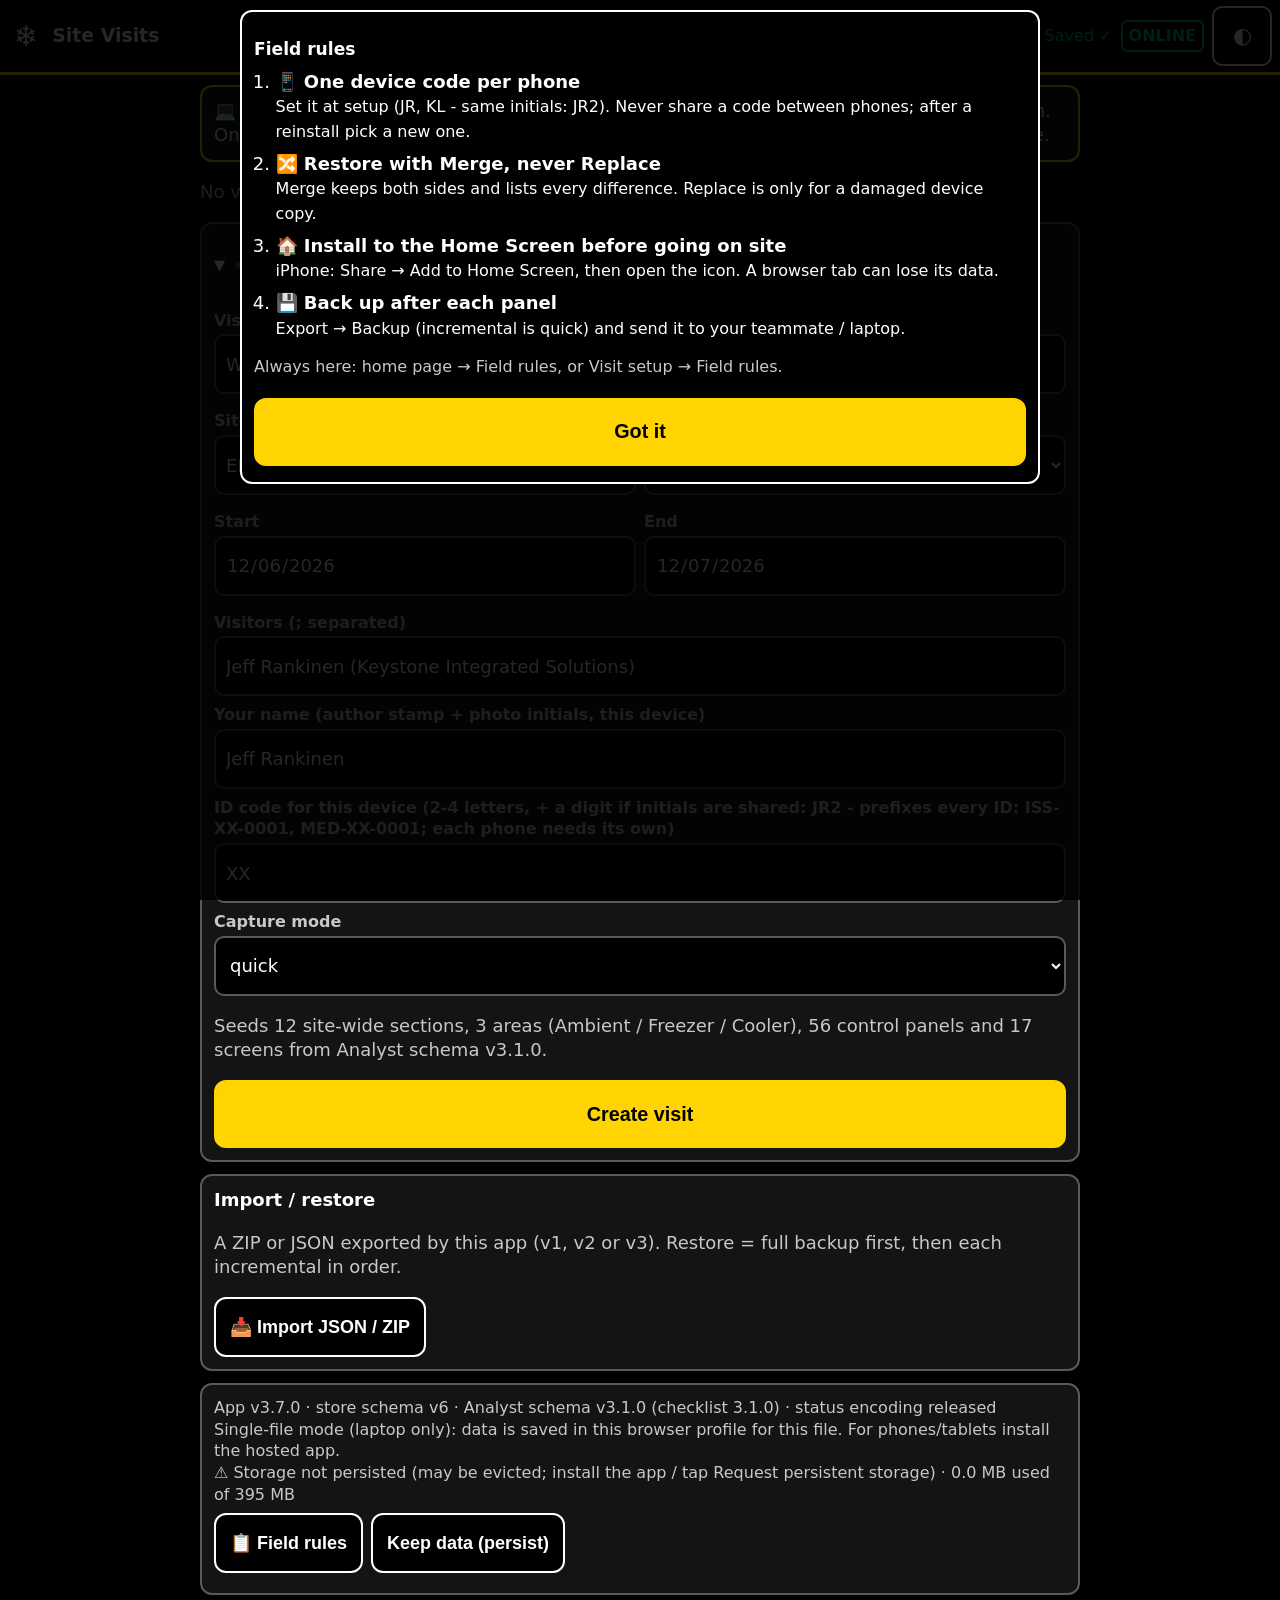
==== site-visit.html @ ae2f17ba "Site visit app v3.7.0" ====
<!doctype html>
<html lang="en">
<head>
<meta charset="utf-8">
<meta name="viewport" content="width=device-width,initial-scale=1,viewport-fit=cover">
<meta name="theme-color" content="#000000">
<meta name="apple-mobile-web-app-capable" content="yes">
<meta name="mobile-web-app-capable" content="yes">
<meta name="apple-mobile-web-app-status-bar-style" content="black">
<meta name="apple-mobile-web-app-title" content="Site Visit">
<title>Site Visit – Cold Storage DC</title>
<link rel="icon" href="[data-uri]">
<link rel="apple-touch-icon" href="[data-uri]">
<style>
:root{--bg:#000;--fg:#fff;--card:#141414;--line:#5a5a5a;--muted:#c8c8c8;--acc:#ffd400;--accfg:#000;--ok:#00d26a;--na:#b8b8b8;--nafg:#000;--bad:#ff4d2e;--input:#000;--fs:18px}
:root[data-theme=day]{--bg:#fff;--fg:#000;--card:#f2f2f2;--line:#222;--muted:#333;--acc:#0038d1;--accfg:#fff;--ok:#007a33;--na:#555;--nafg:#fff;--bad:#c40000;--input:#fff}
:root.big{--fs:22px}
*{box-sizing:border-box}
html{font-size:var(--fs);-webkit-text-size-adjust:100%}
body{margin:0;background:var(--bg);color:var(--fg);font-family:system-ui,-apple-system,Segoe UI,Roboto,Arial,sans-serif;line-height:1.35;padding-bottom:calc(84px + env(safe-area-inset-bottom))}
a{color:var(--acc)}
header.top{position:sticky;top:0;z-index:5;display:flex;align-items:center;gap:8px;background:var(--bg);border-bottom:3px solid var(--acc);padding:calc(6px + env(safe-area-inset-top)) 8px 6px}
header h1{flex:1;font-size:1.05rem;margin:0;white-space:nowrap;overflow:hidden;text-overflow:ellipsis}
.hbtn{min-width:52px;min-height:52px;display:flex;align-items:center;justify-content:center;border:2px solid var(--fg);border-radius:10px;background:transparent;color:var(--fg);font-size:1.2rem;text-decoration:none}
.logo{font-size:1.6rem;padding:0 6px}
.stat{font-size:.7rem;color:var(--muted)}
.net{font-size:.65rem;font-weight:800;padding:3px 6px;border-radius:6px;border:2px solid}
.net.on{color:var(--ok)}.net.off{color:var(--bad)}
main{padding:10px;max-width:900px;margin:0 auto}
.card,details{background:var(--card);border:2px solid var(--line);border-radius:12px;padding:12px;margin:0 0 12px}
details>summary{font-weight:800;font-size:1.05rem;min-height:48px;display:flex;align-items:center;cursor:pointer;list-style:none}
details>summary::before{content:'▶';margin-right:10px;font-size:.8rem}
details[open]>summary::before{content:'▼'}
details>summary::-webkit-details-marker{display:none}
.secbody{padding-top:6px}
.link{display:block;text-decoration:none;color:var(--fg)}
.card.link b{display:block;font-size:1.05rem}.card.link small,.item small{display:block;color:var(--muted)}
.muted{color:var(--muted)}.small{font-size:.8rem}
h2.grp{font-size:.85rem;text-transform:uppercase;letter-spacing:.08em;color:var(--acc);margin:18px 4px 6px}
h3{font-size:.95rem;margin:14px 0 6px}
.btn{display:inline-flex;align-items:center;justify-content:center;gap:6px;min-height:56px;padding:8px 14px;border-radius:12px;border:2px solid var(--fg);background:var(--bg);color:var(--fg);font-size:1rem;font-weight:700;text-decoration:none;cursor:pointer;touch-action:manipulation}
.btn:active{transform:scale(.97)}
.btn.pri{background:var(--acc);color:var(--accfg);border-color:var(--acc)}
.btn.big{min-height:64px;width:100%;font-size:1.1rem}
.btn.sm{min-height:48px;padding:6px 12px;font-size:.9rem}
.btn.danger,button.danger{border-color:var(--bad);color:var(--bad)}
.btn.on{background:var(--na);color:var(--nafg)}
.btn[disabled]{opacity:.35}
.row{display:flex;flex-wrap:wrap;gap:8px;margin:8px 0;align-items:center}
.row2{display:grid;grid-template-columns:1fr 1fr;gap:8px;align-items:end}
.grid2,.grid3{display:grid;gap:8px;margin:8px 0;grid-template-columns:1fr 1fr}
@media(min-width:620px){.grid3{grid-template-columns:1fr 1fr 1fr}}
.grow{flex:1}
.fld{display:block;margin:8px 0}
.fld span{display:block;font-size:.8rem;font-weight:700;color:var(--muted);margin-bottom:3px}
input,select,textarea{width:100%;font-size:1rem;min-height:52px;padding:10px;border-radius:10px;border:2px solid var(--line);background:var(--input);color:var(--fg);font-family:inherit}
textarea{min-height:80px}
input:focus,select:focus,textarea:focus{outline:3px solid var(--acc);border-color:var(--acc)}
.chk{display:flex;align-items:center;gap:10px;min-height:52px}.chk input{width:32px;height:32px;min-height:0}
.bar{height:12px;border:2px solid var(--line);border-radius:8px;overflow:hidden;margin:8px 0}
.bar i{display:block;height:100%;background:var(--ok)}
.stop{background:var(--card);border:2px solid var(--line);border-left:8px solid var(--acc);border-radius:12px;padding:12px;margin:0 0 10px;min-height:64px}
.stopname{font-weight:800;font-size:1.05rem}.stopname small{color:var(--acc)}
.stopmeta{font-size:.85rem;color:var(--muted)}.iss{color:var(--bad)}
.ck{border-top:2px solid var(--line);padding:10px 0}
.ck-t{font-weight:600;margin-bottom:6px}
.ck.st-done .ck-t{color:var(--ok)}.ck.st-issue .ck-t{color:var(--bad)}.ck.st-na .ck-t{color:var(--na);text-decoration:line-through}
.seg3{display:flex;gap:6px}
.seg3 button{flex:1;min-height:56px;border-radius:10px;border:2px solid var(--line);background:var(--bg);color:var(--fg);font-size:.95rem;font-weight:800;touch-action:manipulation}
.seg3 button.on.done{background:var(--ok);border-color:var(--ok);color:#000}
.seg3 button.on.na{background:var(--na);border-color:var(--na);color:var(--nafg)}
.seg3 button.on.issue{background:var(--bad);border-color:var(--bad);color:#fff}
.seg3 button.danger{flex:0 0 56px}
.linkbtn{background:none;border:none;color:var(--acc);font-size:.9rem;min-height:40px;padding:4px 0;font-weight:700}
.shot{border:2px dashed var(--line);border-radius:10px;padding:10px;margin:0 0 10px}
.shot.done{border-style:solid;border-color:var(--ok)}
.shot-t{font-weight:700}
.thumbs{display:flex;flex-wrap:wrap;gap:6px;margin:6px 0}
.th{position:relative;width:96px;height:96px;padding:0;border:2px solid var(--line);border-radius:8px;overflow:hidden;background:#222;color:#fff;font-size:1.6rem}
.th img{width:100%;height:100%;object-fit:cover;display:block}
.vb{position:absolute;bottom:2px;left:2px;font-size:.55rem;background:#000;color:#fff;padding:1px 3px}
.list .item{display:flex;gap:10px;align-items:center;border-top:2px solid var(--line);padding:10px 2px;min-height:60px}
.list .item>span{font-size:1.4rem}
.chips{display:flex;gap:6px;overflow-x:auto;padding-bottom:6px}
.chip{white-space:nowrap;padding:10px 12px;border:2px solid var(--line);border-radius:30px;text-decoration:none;color:var(--fg);font-size:.85rem;min-height:44px}
.chip.on{background:var(--acc);color:var(--accfg);border-color:var(--acc)}
.sub{border-top:1px solid var(--line);padding-top:6px}
code{font-size:.8em;word-break:break-all}
nav.bot{position:fixed;bottom:0;left:0;right:0;z-index:5;display:flex;background:var(--bg);border-top:3px solid var(--acc);padding-bottom:env(safe-area-inset-bottom)}
nav.bot a{flex:1;display:flex;flex-direction:column;align-items:center;justify-content:center;min-height:68px;color:var(--fg);text-decoration:none;font-size:.75rem;font-weight:700}
nav.bot a span{font-size:1.4rem}
nav.bot a.on{background:var(--acc);color:var(--accfg)}
.modal{position:fixed;inset:0;z-index:20;background:rgba(0,0,0,.85);overflow:auto;padding:10px}
.mbox{background:var(--bg);border:2px solid var(--fg);border-radius:12px;padding:12px;max-width:800px;margin:0 auto}
.mbox img,.mbox video{width:100%;max-height:60vh;object-fit:contain;background:#000;border-radius:8px}
#toast{position:fixed;left:50%;bottom:96px;transform:translateX(-50%);background:var(--acc);color:var(--accfg);font-weight:800;padding:12px 18px;border-radius:12px;opacity:0;pointer-events:none;transition:opacity .2s;z-index:30;max-width:90vw}
#toast.show{opacity:1}

/* ---- v2: cold-room / gloved use: every touch target >= 60 px (review §4.7) ---- */
:root{--tap:60px}
.hbtn{min-width:var(--tap);min-height:var(--tap)}
.btn,.btn.sm{min-height:var(--tap);min-width:var(--tap)}
.btn.big{min-height:68px}
input,select{min-height:var(--tap)}
textarea{min-height:88px}
details>summary{min-height:var(--tap)}
.seg3 button{min-height:var(--tap)}.seg3 button.danger{flex:0 0 var(--tap)}
.linkbtn{min-height:var(--tap);min-width:120px;padding:4px 8px;text-align:left}
.chip{min-height:var(--tap);display:inline-flex;align-items:center}
.chk{min-height:var(--tap);cursor:pointer}.chk input{width:36px;height:36px;flex:0 0 36px}
.list .item{min-height:var(--tap)}
a.item,a.stop,a.card.link{min-height:var(--tap)}
/* dictation */
.dict{display:flex;gap:8px;align-items:stretch}.dict textarea{flex:1}
.mic{flex:0 0 var(--tap);min-height:var(--tap);min-width:var(--tap);border-radius:12px;border:2px solid var(--fg);background:var(--bg);color:var(--fg);font-size:1.5rem;align-self:flex-start;touch-action:manipulation}
.mic.rec{background:var(--bad);border-color:var(--bad);color:#fff;animation:pulse 1s infinite}
@keyframes pulse{50%{opacity:.6}}
/* status pills, required markers */
.pill{display:inline-block;padding:3px 10px;border-radius:20px;font-size:.8rem;font-weight:800;border:2px solid var(--line);vertical-align:middle}
.pill.st-verified,.pill.st-complete{background:var(--ok);border-color:var(--ok);color:#000}
.pill.st-na{background:var(--na);border-color:var(--na);color:var(--nafg)}
.reqb{color:var(--bad)}
.shot.req:not(.done){border-left:6px solid var(--bad);padding-left:8px}
.fld.req>span::after{content:'';}
.fld.miss>span{color:var(--bad);font-weight:800}
.fld.miss input,.fld.miss select,.fld.miss textarea{border-color:var(--bad);outline:3px solid var(--bad)}
.gate li{margin:6px 0;color:var(--bad);font-weight:700}
.capbox .fld{margin-bottom:6px}
.th .tb{position:absolute;left:0;right:0;bottom:0;background:rgba(0,0,0,.7);color:#fff;font-size:.6rem;line-height:1.3;padding:1px 3px;white-space:nowrap;overflow:hidden;text-overflow:ellipsis}
.th .vb{top:0;bottom:auto}
.card.bk{border-left:8px solid var(--ok)}
.mbox .btn{margin:4px 0;width:100%}

/* ---- v3 (review should-fix: 16px minimum text, 44px+ targets, N/A contrast; must-fix banners) ---- */
.stat,.net,.small,.muted.small,.fld span,.pill,.chip,.vb,small,.linkbtn,legend,summary small{font-size:max(16px,.8rem)}
.stat.ok{color:var(--ok)}.stat.busy{color:var(--acc)}.stat.bad{color:#fff;background:var(--bad);padding:2px 8px;border-radius:6px;font-weight:900}
input,select,textarea,button{font-size:max(16px,1rem)}
#sysbars{position:sticky;top:0;z-index:30}
.sysbar{padding:10px 12px;border-bottom:2px solid #000;font-size:max(16px,.9rem);line-height:1.35}
.sysbar .row{margin:6px 0 0}
.sysbar.notsaved{background:#c40000;color:#fff}
.sysbar.quotabar{background:#ffd400;color:#000}
.sysbar.iosbar{background:#ff8c00;color:#000}
.sysbar .btn{min-height:48px;background:#fff;color:#000;border-color:#000}
.blocker{position:fixed;inset:0;z-index:40;background:rgba(0,0,0,.94);overflow:auto;padding:16px;display:flex;align-items:flex-start;justify-content:center}
.blocker .mbox{margin-top:8vh}
.blocker ol{line-height:1.8}
.fab{position:fixed;right:16px;bottom:96px;z-index:15;width:72px;height:72px;border-radius:50%;border:3px solid var(--accfg);background:var(--acc);color:var(--accfg);font-size:2rem;box-shadow:0 4px 14px rgba(0,0,0,.6)}
main{padding-bottom:180px}
.segs{display:flex;flex-wrap:wrap;gap:6px;margin:6px 0}
.btn.seg{flex:1 1 0;min-width:72px}
.btn.seg[aria-pressed=true]{background:var(--acc);color:var(--accfg);border-color:var(--acc)}
.btn.seg.clear{flex:0 0 auto}
.item{border-top:2px solid var(--line);padding:10px 0}
.item.st-done{border-left:6px solid var(--ok);padding-left:8px}.item.st-blocked{border-left:6px solid var(--bad);padding-left:8px}.item.st-na{border-left:6px solid var(--na);padding-left:8px}
.shot.ok{border-style:solid;border-color:var(--ok)}.shot.need{border-left:6px solid var(--bad)}
.req{color:var(--bad)}
.gate li{margin:6px 0}
.secrow{display:flex;align-items:center;gap:8px;border-top:1px solid var(--line);padding:4px 0}
.secrow .chk{min-height:var(--tap)}
.secrow a{flex:1;color:var(--fg);text-decoration:none;min-height:var(--tap);display:flex;align-items:center;gap:8px}
.card.warn{border-color:var(--acc)}
.card.bk{border-color:var(--acc)}
.capbox{border:2px dashed var(--line);border-radius:10px;padding:8px;margin:8px 0}
.navwrap{overflow:auto;max-height:70vh}
.navwrap table{border-collapse:collapse;font-size:max(16px,.8rem)}
.navwrap th,.navwrap td{border:1px solid var(--line);padding:4px;text-align:center}
.navwrap th{position:sticky;top:0;background:var(--card)}
.navwrap td input{width:32px;height:32px}
.pkrow{display:grid;grid-template-columns:1fr auto;gap:8px;align-items:center;border-top:1px solid var(--line);padding:4px 0}
.search input{width:100%}
/* v3.3.0 */
.nudge{background:#fff4e5;border:1px solid #f0a040;border-radius:8px;padding:6px 8px;margin:6px 0}
.prov{color:#a45a00;font-weight:600;white-space:nowrap}
/* 3.4.0 Reviewer v3.2.0 re-check: no horizontal scroll at 390px; bigger sysbar buttons + photo captions */
fieldset.chips{min-width:0}
.row2>*{min-width:0}
.row2 input,.row2 select{min-width:0;max-width:100%}
input[type=date]{min-width:0;-webkit-appearance:none;appearance:none}
.sysbar .btn{min-height:60px}
.th .tb{font-size:12.5px;line-height:1.3}
/* v3.5.0 (Reviewer B1): long unbroken user text (tag paths, PLC addresses, filenames) never widens the layout */
.grow,.card,details,summary,.item,.list .item>*,.secrow a,.secrow>*,.pkrow>*,.row>*,.grid2>*,.grid3>*,.dict>*,.fld,.modal,.gate,.nudge,.sysbar,
p,li,small,b,code,h2,h3,label,.reclist a,.stop,.chk{min-width:0;overflow-wrap:anywhere}
pre{white-space:pre-wrap;overflow-wrap:anywhere;max-width:100%}
input,select,textarea{max-width:100%;min-width:0}
select{text-overflow:ellipsis}
.chip{overflow-wrap:normal}
.navwrap td,.navwrap th{overflow-wrap:anywhere}
td,th{overflow-wrap:anywhere}
img,video{max-width:100%}
.conf td.won{font-weight:800;background:rgba(0,160,80,.15)}.conf td{text-align:left}
.conf td,.conf th{overflow-wrap:break-word;word-break:normal}
.conf{width:100%;table-layout:fixed}.conf td,.conf th{overflow-wrap:anywhere;word-break:normal;padding:6px 4px}
.conf td:nth-child(2){overflow-wrap:break-word;hyphens:auto}.conf .kept{display:block;font-size:12px;white-space:nowrap}
.conf .kept{color:var(--ok)}
/* 3.6.0 nit: nudges readable in both themes (dark default had white text on a pale background) */
.nudge{color:#3d2400}.nudge b,.nudge a{color:inherit}
:root:not([data-theme=day]) .nudge{background:#3a2600;border-color:#ffb020;color:#ffe6b3}
#duplist li{margin:6px 0}#duplist .btn{margin-left:6px}
#mergetwo select{width:100%;max-width:100%}
/* 3.7.0 field rules + redirected edits */
#fieldrules .rules { padding-left: 1.2em; margin: .4em 0; }
#fieldrules .rules li { margin: .5em 0; }
table.conf tr.redir td:first-child { font-style: italic; }
#codepick input { text-transform: uppercase; }

</style>
</head>
<body>
<div id="app"><p style="padding:20px">Loading…</p></div>
<div id="toast" role="status" aria-live="polite"></div>
<input type="file" id="capPhoto" accept="image/*" capture="environment" hidden>
<input type="file" id="capVideo" accept="video/*" capture="environment" hidden>
<input type="file" id="capLib" accept="image/*,video/*" multiple hidden>
<input type="file" id="impFile" accept=".json,.zip,application/json,application/zip" hidden>
<script>window.SV_SINGLE = true;</script>
<script>/* js/analyst-schema.js */
/* GENERATED by tools/gen_analyst.py from the Analyst package (schema 3.1.0, checklist 3.1.0, source hash ee032772b5dc2a5c). DO NOT EDIT - re-run the generator.
   Raw data only; every app rule that uses it lives in schema-map.js. */
const ANALYST = {"version":"3.1.0","id":"https://keystone-integrated.example/schemas/winco-ell-site-visit/3.1.0/schema.json","checklistVersion":"3.1.0","sourceHash":"ee032772b5dc2a5c","site":{"siteCode":"ELL01","siteCodeConfirmed":false,"enterprise":"KPI","tagProvider":"Site_ELL01_Prod","runtimeRoot":"OptoWes/MHE","optoProvider":"default","siteCodePattern":"^[A-Z]{2,6}[0-9]{2}$"},"enums":{"recordStatus":["open","walkdown_verified","data_verified","verified","na"],"trip":["Trip1","Trip2","Trip3","Trip4","Trip5"],"syncStatus":["local","pending","synced","conflict","error"],"sourceDoc":["OXF","VSOW","DES","SUP","XLSX","site","interview","drawing","other","program","import","review"],"protocol":["EtherNet/IP","PROFINET","Modbus TCP","OPC UA","MQTT Sparkplug B","Hardwired IO","Serial","Other","Unknown"],"areaCode":["Ambient","Freezer","Cooler"],"areaSystem":["Ambient","CoolerFreezer"],"panelType":["conveyor","vendor"],"plcOwner":["KPI","OEMVendor","WinCo","Keystone","Other","Unknown"],"seedSource":["VSOW","site","drawing","L5X","CSV","import"],"equipmentType":["Sorter","Merge","MDRZone","Scanner","Photoeye","Divert","VFD","PandA","Conveyor","Spiral","Elevator","PalletConveyor","RoboticsCell","ASRS","Dimensioner","WeighScale","VendorSystem","ExtendableConveyor","TrailerLoader","DoorInterlock","ControlPanel","Other"],"presentOnSite":["yes","no","unknown","blocked"],"driveType":["MDR24V","ACMotorVFD","ACMotorDOL","Servo","LineShaft","None","Unknown"],"captureMode":["quick","full"],"pointFolder":["ControlPoints","StatusPoints","AdminPoints","Recipe","IO","_System"],"dataType":["Boolean","Int2","Int4","Int8","Float4","Float8","String","DateTime","DataSet","Document"],"access":["R","RW"],"writeRole":["Administrator","Engineer","Maintenance","Operator","Supervisor","ReadOnly","Auditor"],"tagGroup":["TG_Fast","TG_Standard","TG_Slow","TG_Diagnostic","TG_History","TG_OnChange","TG_Manual"],"historySampleMode":["Periodic","OnChange","None"],"sourceStatus":["exists_verified","exists_unverified","required_missing","derived","na"],"alarmCode":["E-Stop","Fault","Jam","Full","Other"],"alarmCategory":["Alarm","Event","Status"],"alarmPriority":["P1","P2","P3"],"ignitionPriority":["Critical","High","Medium","Low","Diagnostic"],"triggerMode":["Equal","NotEqual","AboveSetpoint","BelowSetpoint","BitOn","BitOff","Other"],"alarmSource":["plc_alarm_list","vendor_fault_list","design_spec_default","proposed"],"codeStatus":["documented","proposed"],"layer":["Operations","Maintenance","Engineering/Admin","Management/Analytics"],"altitude":["30000ft-Facility","10000ft-Area","1000ft-SubArea","10ft-Equipment"],"optoGroup":["Administrator","Engineer","Maintenance","Operator","Supervisor","ReadOnly","Auditor"],"issueCategory":["gap","rfi","risk","decision","discrepancy","punch"],"issuePriority":["High","Medium","Low"],"issueStatus":["Open","InProgress","Answered","Closed","Deferred"],"deliverable":["TagMappingMatrix","AlarmMappingMatrix","NavigationMatrix","DeviceInventory","IssueLog","HMIDesignDocument","MediaLibrary","ProcessFlow","OEEInputs","DailySummary","PLCNamingMappingStandards"],"mediaKind":["photo","video","audio","document"],"photoType":["overview","nameplate","panel_exterior","panel_interior","plc_rack","io_card","network_switch","existing_hmi","layout","drawing","device","sensor","vfd","stack_light","video_operation","other","dock","interlock"],"checklistState":["todo","done","na","blocked"],"packmlAvail":["available","derivable","missing","unknown","na"],"issueOwnerOrg":["KPI","WinCo","Keystone","Vendor"],"inventoryClass":["Conveyors","Sorters","Merges","Diverts","Spirals","Elevators","MDR conveyor zones","Pallet conveyor systems","Robotics cells","ASRS systems","DWS equipment","Print & Apply systems","Shipping/extendable conveyors"]},"patterns":{"instanceId":"^[A-Z]{2,4}-[0-9]{3,6}[A-Z]?(-[0-9]{2})?$","conveyorNumber":"^[0-9]{3,6}[A-Z]?$","panelIdNormalized":"^CP-[0-9]{3}[A-Z]?$","lineOrCell":"^[A-Za-z0-9_-]+$","screenCode":"^[OMEA]-[0-9]{2}$","mediaFilename":"^(Site|[A-Z][A-Za-z0-9]{1,23})_[A-Za-z0-9]+(-[A-Za-z0-9]+)*_[a-z0-9]+(-[a-z0-9]+)*_[0-9]{8}_[A-Z]{2,4}-[0-9]{3}-[0-9a-f]{6}\\.(jpg|jpeg|png|heic|mp4|mov|m4a|pdf)$","optoWesPath":"^\\[[A-Za-z0-9_]+\\]OptoWes/MHE/[^ ]+$","isa95Path":"^\\[[A-Za-z0-9_]+\\][A-Za-z0-9]+/[A-Z]{2,6}[0-9]{2}/[^ ]+$","idChars":"[A-Za-z0-9._()-]"},"equipmentTypes":{"Sorter":{"abbr":"SRT","udt":"UDT_Sorter","source":"SUP §1.3/§2.7"},"Merge":{"abbr":"MRG","udt":"UDT_Merge","source":"SUP §1.3/§2.7"},"MDRZone":{"abbr":"MDR","udt":"UDT_MDRZone","source":"SUP §2.7 (abbr proposed)"},"Scanner":{"abbr":"SCN","udt":"UDT_Scanner","source":"SUP §1.4/§2.7"},"Photoeye":{"abbr":"PE","udt":"UDT_Photoeye","source":"SUP §2.7; DES §6.3 uses PE-J as a point name (abbr proposed)"},"Divert":{"abbr":"DIV","udt":"UDT_Divert","source":"SUP §1.4/§2.7"},"VFD":{"abbr":"VFD","udt":"UDT_VFD","source":"SUP §1.1/§2.7"},"PandA":{"abbr":"PNA","udt":"UDT_PandA","source":"SUP §2.1 lists PandA (UDT name + abbr proposed)"},"Conveyor":{"abbr":"CNV","udt":"UDT_Conveyor","source":"VSOW display list (not in SUP §2.7 library - proposed)"},"Spiral":{"abbr":"SPL","udt":"UDT_Spiral","source":"VSOW display list (proposed)"},"Elevator":{"abbr":"ELV","udt":"UDT_Elevator","source":"VSOW display list (proposed)"},"PalletConveyor":{"abbr":"PAL","udt":"UDT_PalletConveyor","source":"VSOW display list (proposed)"},"RoboticsCell":{"abbr":"ROB","udt":"UDT_RoboticsCell","source":"VSOW display list (proposed)"},"ASRS":{"abbr":"ASR","udt":"UDT_VendorSystem","source":"VSOW display list (proposed)"},"Dimensioner":{"abbr":"DIM","udt":"UDT_Dimensioner","source":"VSOW DWS (proposed)"},"WeighScale":{"abbr":"SCL","udt":"UDT_WeighScale","source":"VSOW DWS (proposed)"},"VendorSystem":{"abbr":"VND","udt":"UDT_VendorSystem","source":"VSOW vendor panels (proposed)"},"ExtendableConveyor":{"abbr":"EXT","udt":"UDT_ExtendableConveyor","source":"Review v2 (e) dock-side shipping MHE - NOT in client docs (proposed)"},"TrailerLoader":{"abbr":"TLD","udt":"UDT_TrailerLoader","source":"Review v2 (e) dock-side - NOT in client docs (proposed)"},"DoorInterlock":{"abbr":"DIL","udt":"UDT_DoorInterlock","source":"Review v2 (e): door/fire-door interlock signal into a conveyor PLC (interlock IO only - door controls stay out of scope); DES §8.10 'Interlock and permissive rollups'"},"ControlPanel":{"abbr":"CP","udt":"UDT_ControlPanel","source":"SUP §1.4 example CP-30"},"Other":{"abbr":"OTH","udt":"","source":"use with a note"}},"packml":{"ControlPoints":[["UnitMode","Int4"],["UnitModeChangeRequest","Boolean"],["CntrlCmd","Int4"],["CmdChangeRequest","Boolean"],["MachSpeed","Float8"],["Enable","Boolean"],["Disable","Boolean"]],"StatusPoints":[["UnitModeCurrent","Int4"],["StateCurrent","Int4"],["MachSpeed","Float8"],["CurMachSpeed","Float8"],["Running","Boolean"],["Faulted","Boolean"],["FaultCode","Int4"],["FaultMessage","String"],["EquipmentInterlock/Blocked","Boolean"],["EquipmentInterlock/Starved","Boolean"],["CommsOK","Boolean"]],"AdminPoints":[["ProdProcessedCount","Int4"],["ProdGoodCount","Int4"],["ProdDefectiveCount","Int4"],["StopReason/ID","Int4"],["StopReason/Message","String"],["RuntimeCurrent","Float8"],["RuntimeTotal","Float8"],["MTBF","Float8"],["LastActivityTime","DateTime"],["StateCurrentTime","Int4"],["StateCumulativeTime","Int4"],["Parameter[n]","UDT"]],"Recipe":[["RecipeID","String"],["RecipeVersion","Int4"],["IdealCycleTime","Float8"],["IdealRate","Float8"],["LaneConfig[n]","UDT"],["Parameter[n]","UDT"]]},"tagGroups":{"TG_Fast":["250 ms","1 sec","Safety interlocks, E-Stop status, critical comms heartbeat"],"TG_Standard":["1 sec","5 sec","StatusPoints (StateCurrent, Running, Faulted), control feedback"],"TG_Slow":["5 sec","30 sec","AdminPoints counters, runtime totals, comms detail"],"TG_Diagnostic":["10 sec","On change","IO points, signal margins, engineering diagnostics"],"TG_History":["1 sec","1 sec","Throughput counts, OEE inputs"],"TG_OnChange":["1 sec","On change","Barcodes, last event timestamps, alarm-triggering points"],"TG_Manual":["10 sec","Disabled","Recipe parameters, config tags"]},"alarmPriorityText":{"P1":"E-Stop; Safety Gate Open; Safety Relay Fault; Safety Violation; Light Curtain Violation; Motor Overload Fault; VFD Fault; Communication Failure; Encoder Failure","P2":"Photoeye / Proximity / Limit Switch Jam Conditions","P3":"Conveyor / MDR Full Conditions"},"ignitionPriorityProposed":{"P1":"Critical","P2":"High","P3":"Medium"},"statusWord":{"0":"Off","1":"Flow Stopped","2":"Energy Management","3":"Running","4":"25% Full","5":"50% Full","6":"75% Full","7":"100% Full","8":"Jam","9":"Gridlock Avoidance","10":"Gridlock","11":"Reserved","12":"Reserved","13":"Manual Mode / Maintenance","14":"Major Fault","15":"E-Stopped"},"statusEquipValues":[{"equipmentType":"MDRZone","value":0,"bit":null,"meaning":"No Status (no / ready status)","mapsToEnum":null,"candidates":[0,3]},{"equipmentType":"MDRZone","value":4,"bit":2,"meaning":"Full (accumulation full)","mapsToEnum":7,"candidates":[7]},{"equipmentType":"MDRZone","value":8,"bit":3,"meaning":"Jam / Alarm (jam / VFD fault / motor overload)","mapsToEnum":null,"candidates":[8,14]},{"equipmentType":"MDRZone","value":16,"bit":4,"meaning":"ConveyStop","mapsToEnum":15,"candidates":[15]},{"equipmentType":"Conveyor","value":0,"bit":null,"meaning":"Stopped (panel stopped / energy conservation / downstream full)","mapsToEnum":null,"candidates":[0,1,2]},{"equipmentType":"Conveyor","value":3,"bit":null,"meaning":"Running / ready","mapsToEnum":3,"candidates":[3]},{"equipmentType":"Conveyor","value":4,"bit":2,"meaning":"Full 50% (accumulation 25-50%)","mapsToEnum":null,"candidates":[4,5]},{"equipmentType":"Conveyor","value":7,"bit":null,"meaning":"Full 100% (accumulation 75-100%)","mapsToEnum":null,"candidates":[6,7]},{"equipmentType":"Conveyor","value":8,"bit":3,"meaning":"Jam / Alarm (jam / VFD fault / motor overload)","mapsToEnum":null,"candidates":[8,14]},{"equipmentType":"Conveyor","value":16,"bit":4,"meaning":"E-Stop","mapsToEnum":15,"candidates":[15]}],"statusEncodings":["ordinalEnum","bitField","mixed","unknown"],"model":{"ACK_MODES":["Unused","Auto","Manual","TBD"],"DOWNTIME_CLASSES":["planned","unplanned","na"],"TAG_TYPES":["AtomicTag","UdtInstance","UdtMember"],"VALUE_SOURCES":["opc","expr","memory","reference","derived","none"],"IGNITION_ALARM_MODE":{"Equal":"Equal","NotEqual":"Not Equal","AboveSetpoint":"Above Setpoint","BelowSetpoint":"Below Setpoint","BitOn":"Bit State","BitOff":"Bit State","Other":""},"SECTION_SEED_COLUMNS":["PanelLabel","ConveyorNumber","EquipmentType","InstanceSuffix","DeviceName","SubSystemCode","DriveType","Level","ColumnGrid","LayoutRef","DockDoor","ParentConveyorNumber","SequenceInRun","StatusArrayIndex","PLCTag","Source","SourceRef","Notes"],"SEED_SOURCES":["L5X","DWG","CSV","VSOW","manual"],"INSTANCE_PATTERN":"^[A-Z]{2,4}-[0-9]{3,6}[A-Z]?(-[0-9]{2})?$","AREA_CODE_PATTERN":"^[A-Z][A-Za-z0-9]{1,23}$","AREA_SYSTEM":{"Ambient":"Ambient","Freezer":"CoolerFreezer","Cooler":"CoolerFreezer"},"SUBSYSTEM_CODE_PATTERN":"^[A-Za-z0-9_-]{2,32}$","HISTORIAN_CLASSES":["Production counts","OEE component inputs","Equipment state","Speed / rate","Raw I/O (diagnostics)","Comms health","Recipe / config","Memory / calculated UI","Alarm state"],"HISTORY_PROVIDER_PROPOSED":"DB_Historian_Prod","PACKML_ANSWERED":["available","derivable","missing","na"],"FAULT_CATEGORIES":{"Safety":["unplanned","DES §7.4 P1 E-Stop, safety gate, safety relay, light curtain"],"DriveMotor":["unplanned","DES §7.4 P1 motor overload, VFD fault; MDR motor card fault (VSOW Device Diagnostics)"],"Communication":["unplanned","DES §7.4 P1 communication failure; DES §7.2.2.1"],"SensorEncoder":["unplanned","DES §7.4 P1 encoder failure; photoeye/prox degradation (DES §7.2.2.4)"],"Jam":["unplanned","DES §7.4 P2"],"FullBlocked":["unplanned","DES §7.4 P3 Full; SUP §2.4 EquipmentInterlock/Blocked (downstream)"],"Starved":["unplanned","SUP §2.4 EquipmentInterlock/Starved (upstream)"],"VendorEquipment":["unplanned","VSOW vendor panels (fault codes per XLSX §2 vendor rows)"],"ManualMaintenance":["planned","DES §8.11 value 13 Manual Mode / Maintenance; SUP §12.2 scheduled maintenance"],"PlannedStop":["planned","SUP §12.2 breaks / changeovers scheduled in WES"],"Unknown":["unplanned","unclassified - must be rationalized"]},"PACKML_EXTENSIONS":{"Scanner":[["LastBarcode","String"],["LastScanTimestamp","DateTime"],["NoReadCount","Int4"]],"Divert":[["LastDestination","String"],["DivertCount","Int4"],["DivertCountByLane[n]","Int4"]],"PandA":[["MediaRemaining","Float8"],["ApplySuccessCount","Int4"],["ApplyFailCount","Int4"]],"VFD":[["MotorCurrent","Float8"],["MotorFrequency","Float8"],["ThermalState","Float8"]],"Any":[["MTTR","Float8"]]},"AREA_PHASE_TRIP":{"Ambient":{"intro":"Trip1","commissioning":"Trip2","closeout":"Trip3"},"Freezer":{"intro":"Trip2","commissioning":"Trip3","closeout":"Trip4"},"Cooler":{"intro":"Trip2","commissioning":"Trip3","closeout":"Trip4"}},"PHASES":["intro","commissioning","closeout"]},"seedTypeMap":[["MDR","MDRZone"],["Merge|MRG","Merge"],["Divert|DIV","Divert"],["Scan","Scanner"],["Photo|PE\\b|_PE","Photoeye"],["Ext(end)?|EXT","ExtendableConveyor"],["Loader|TLD","TrailerLoader"],["Interlock|DIL","DoorInterlock"],["VFD|Drive","VFD"],["Sorter|SRT","Sorter"],["P(and|&)A|PANDA","PandA"],["Spiral","Spiral"],["Conv","Conveyor"]],"seedNamespace":"6f1c2a52-0d5e-4c1b-9a8e-0e1f2a3b4c5d","required":{"SyncMeta":["uuid","createdAt","updatedAt","createdBy","deviceId","syncStatus","version"],"RecordStatus":[],"TripTag":[],"SourceRef":["doc"],"GateResult":["requiredTotal","requiredDone","passed"],"Completeness":[],"Location":[],"PLC":[],"Protocol":[],"HMIArrays":[],"StatusBitDef":["meaning","source","confirmed"],"VendorData":[],"Interlock":["signal","kind"],"PackMLExtensions":[],"PackMLFolder":[],"PackML":[],"Site":["siteCode","siteName","enterprise","runtimeRoot"],"Visit":["id","sync","recordStatus","trips","trip","startDate"],"Area":["id","sync","recordStatus","trips","code","system"],"SubSystem":["id","sync","recordStatus","trips","code","areaId","kind","membershipStatus"],"ControlPanel":["id","sync","recordStatus","trips","panelLabel","panelType","areaIds","primaryAreaId"],"Equipment":["id","sync","recordStatus","trips","equipmentType","instanceId","panelId","areaId","lineOrCell"],"InventoryCount":["id","sync","recordStatus","trips","areaId","equipmentClass","present"],"CommPath":["id","sync","recordStatus","trips","pathType"],"Tag":["id","sync","recordStatus","trips","optoWesPath","tagGroup","sourceStatus"],"Alarm":["id","sync","recordStatus","trips","alarmCode","category","description","priority","source"],"Screen":["id","sync","recordStatus","trips","screenCode","codeStatus","layer","name"],"Issue":["id","sync","recordStatus","trips","category","title","raisedAt","priority","status"],"Media":["id","sync","recordStatus","trips","filename","kind","capturedAt"],"Observation":["id","sync","recordStatus","trips","text","observedAt"],"Interview":["id","sync","recordStatus","trips","interviewee","at"],"ChecklistResponse":["id","sync","recordStatus","trips","checklistItemId","state"],"FlowNode":["id","sync","recordStatus","trips","label","nodeType"],"FlowEdge":["id","sync","recordStatus","trips","from","to"],"OEEInput":["id","sync","recordStatus","trips","scope"],"SecurityRole":["id","sync","recordStatus","trips","optoGroup"],"InfraItem":["id","sync","recordStatus","trips","itemNo","topic"],"DailySummary":["id","sync","recordStatus","trips","date"],"TagMappingRow":["TagMapID","OptoWesPath","TagGroup"],"AlarmMappingRow":["AlarmMapID","AlarmCode","PriorityLevel"],"DeviceInventoryRow":["InventoryID","RecordType","Area","ControlPanel"],"NavigationRow":["ScreenID","ScreenCode","Layer"],"IssueLogRow":["IssueID","Category","Title","Status"],"SectionSeedRow":["PanelLabel","ConveyorNumber","EquipmentType","Source"]},"shapes":{"ControlPanel":{"id":"string","sync.uuid":"string","sync.createdAt":"string","sync.updatedAt":"string","sync.createdBy":"string","sync.updatedBy":"string","sync.deviceId":"string","sync.syncStatus":"string","sync.version":"integer","sync.baseVersion":"integer","sync.deletedAt":"string","sync.conflictOf":"string","sync.lastSyncedAt":"string","recordStatus":"string","trips":"array:string","notes":"string","mediaIds":"array:string","sourceRefs":"array:object","completeness.phase":"string","completeness.walkdown.requiredTotal":"integer","completeness.walkdown.requiredDone":"integer","completeness.walkdown.missing":"array:string","completeness.walkdown.satisfiedByUnknown":"array:string","completeness.walkdown.passed":"boolean","completeness.data.requiredTotal":"integer","completeness.data.requiredDone":"integer","completeness.data.missing":"array:string","completeness.data.satisfiedByUnknown":"array:string","completeness.data.passed":"boolean","completeness.requiredTotal":"integer","completeness.requiredDone":"integer","completeness.missing":"array:string","completeness.gatePassed":"boolean","panelLabel":"string","panelIdNormalized":"string","panelName":"string","panelType":"string","areaIds":"array:string","primaryAreaId":"string","zone":"string","lineOrCell":"string","subSystemIds":"array:string","primarySubSystemId":"string","vendorSystem":"string","vendor":"string","plcOwner":"string","location.building":"string","location.level":"string","location.columnGrid":"string","location.aisle":"string","location.elevationFt":"number","location.layoutRef":"string","location.xPct":"number","location.yPct":"number","location.text":"string","location.dockDoor":"string","plc.make":"string","plc.family":"string","plc.model":"string","plc.firmware":"string","plc.ipAddress":"string","plc.subnet":"string","plc.vlan":"string","plc.slot":"integer","plc.protocol":"string","plc.safetyPlc":"boolean","plc.programName":"string","plc.programAvailable":"boolean","hmiArrays.statusArrayTag":"string","hmiArrays.statusArrayExists":"string","hmiArrays.statusArraySize":"integer","hmiArrays.alarmArrayTag":"string","hmiArrays.alarmArrayExists":"string","hmiArrays.alarmArraySize":"integer","hmiArrays.indexMeaning":"string","hmiArrays.bitMapAvailable":"boolean","hmiArrays.dataType":"string","hmiArrays.statusEncoding":"string","hmiArrays.statusEnumValuesInUse":"array:integer","hmiArrays.equipmentValuesInUse":"array:integer","hmiArrays.statusBitMap":"array:object","hmiArrays.alarmBitMap":"array:object","vendorData.ableToReceive":"string","vendorData.percentFull":"string","vendorData.stackLight":"string","vendorData.faultCodes":"string","vendorData.faultCodeListRef":"string","vendorData.other":"array:string","existingHmi.present":"boolean","existingHmi.type":"string","existingHmi.screensPhotographed":"boolean","expectedSectionCount":"integer","conveyorNumberRange.from":"string","conveyorNumberRange.to":"string","subPanels":"array:string","seedSource":"string"},"Equipment":{"id":"string","sync.uuid":"string","sync.createdAt":"string","sync.updatedAt":"string","sync.createdBy":"string","sync.updatedBy":"string","sync.deviceId":"string","sync.syncStatus":"string","sync.version":"integer","sync.baseVersion":"integer","sync.deletedAt":"string","sync.conflictOf":"string","sync.lastSyncedAt":"string","recordStatus":"string","trips":"array:string","notes":"string","mediaIds":"array:string","sourceRefs":"array:object","completeness.phase":"string","completeness.walkdown.requiredTotal":"integer","completeness.walkdown.requiredDone":"integer","completeness.walkdown.missing":"array:string","completeness.walkdown.satisfiedByUnknown":"array:string","completeness.walkdown.passed":"boolean","completeness.data.requiredTotal":"integer","completeness.data.requiredDone":"integer","completeness.data.missing":"array:string","completeness.data.satisfiedByUnknown":"array:string","completeness.data.passed":"boolean","completeness.requiredTotal":"integer","completeness.requiredDone":"integer","completeness.missing":"array:string","completeness.gatePassed":"boolean","equipmentType":"string","udt":"string","instanceId":"string","instanceSuffix":"integer","subSystemId":"string","seedSource":"string","interlocks":"array:object","packmlExtensions":"object","conveyorNumber":"string","panelId":"string","areaId":"string","lineOrCell":"string","parentInstanceId":"string","sequenceInRun":"integer","name":"string","location.building":"string","location.level":"string","location.columnGrid":"string","location.aisle":"string","location.elevationFt":"number","location.layoutRef":"string","location.xPct":"number","location.yPct":"number","location.text":"string","location.dockDoor":"string","presentOnSite":"string","manufacturer":"string","model":"string","partNumber":"string","serial":"string","firmware":"string","driveType":"string","vfd.manufacturer":"string","vfd.model":"string","vfd.faultTableAvailable":"boolean","vfd.jogFromHmiAllowed":"string","io.ioListAvailable":"boolean","io.drawingRef":"string","io.pointCount":"integer","packml.ControlPoints":"object","packml.StatusPoints":"object","packml.AdminPoints":"object","packml.Recipe":"object","captureMode":"string","clonedFromUuid":"string","presenceAttestedBy":"string","presenceAttestedAt":"string"},"Site":{"siteCode":"string","siteCodeConfirmed":"boolean","siteName":"string","customer":"string","enterprise":"string","timezone":"string","gatewayHostname":"string","architectureModel":"string","optoWesInstance":"string","idpRealm":"string","tagProvider":"string","runtimeRoot":"string","address":"string","sourceRefs":"array:object"},"Visit":{"id":"string","sync.uuid":"string","sync.createdAt":"string","sync.updatedAt":"string","sync.createdBy":"string","sync.updatedBy":"string","sync.deviceId":"string","sync.syncStatus":"string","sync.version":"integer","sync.baseVersion":"integer","sync.deletedAt":"string","sync.conflictOf":"string","sync.lastSyncedAt":"string","recordStatus":"string","trips":"array:string","notes":"string","mediaIds":"array:string","sourceRefs":"array:object","completeness.phase":"string","completeness.walkdown.requiredTotal":"integer","completeness.walkdown.requiredDone":"integer","completeness.walkdown.missing":"array:string","completeness.walkdown.satisfiedByUnknown":"array:string","completeness.walkdown.passed":"boolean","completeness.data.requiredTotal":"integer","completeness.data.requiredDone":"integer","completeness.data.missing":"array:string","completeness.data.satisfiedByUnknown":"array:string","completeness.data.passed":"boolean","completeness.requiredTotal":"integer","completeness.requiredDone":"integer","completeness.missing":"array:string","completeness.gatePassed":"boolean","trip":"string","name":"string","startDate":"string","endDate":"string","areasInScope":"array:string","team":"array:object","clientContacts":"array:object"},"SubSystem":{"id":"string","sync.uuid":"string","sync.createdAt":"string","sync.updatedAt":"string","sync.createdBy":"string","sync.updatedBy":"string","sync.deviceId":"string","sync.syncStatus":"string","sync.version":"integer","sync.baseVersion":"integer","sync.deletedAt":"string","sync.conflictOf":"string","sync.lastSyncedAt":"string","recordStatus":"string","trips":"array:string","notes":"string","mediaIds":"array:string","sourceRefs":"array:object","completeness.phase":"string","completeness.walkdown.requiredTotal":"integer","completeness.walkdown.requiredDone":"integer","completeness.walkdown.missing":"array:string","completeness.walkdown.satisfiedByUnknown":"array:string","completeness.walkdown.passed":"boolean","completeness.data.requiredTotal":"integer","completeness.data.requiredDone":"integer","completeness.data.missing":"array:string","completeness.data.satisfiedByUnknown":"array:string","completeness.data.passed":"boolean","completeness.requiredTotal":"integer","completeness.requiredDone":"integer","completeness.missing":"array:string","completeness.gatePassed":"boolean","code":"string","name":"string","areaId":"string","system":"string","kind":"string","membershipStatus":"string","panelIds":"array:string","seedSource":"string"},"Alarm":{"id":"string","sync.uuid":"string","sync.createdAt":"string","sync.updatedAt":"string","sync.createdBy":"string","sync.updatedBy":"string","sync.deviceId":"string","sync.syncStatus":"string","sync.version":"integer","sync.baseVersion":"integer","sync.deletedAt":"string","sync.conflictOf":"string","sync.lastSyncedAt":"string","recordStatus":"string","trips":"array:string","notes":"string","mediaIds":"array:string","sourceRefs":"array:object","completeness.phase":"string","completeness.walkdown.requiredTotal":"integer","completeness.walkdown.requiredDone":"integer","completeness.walkdown.missing":"array:string","completeness.walkdown.satisfiedByUnknown":"array:string","completeness.walkdown.passed":"boolean","completeness.data.requiredTotal":"integer","completeness.data.requiredDone":"integer","completeness.data.missing":"array:string","completeness.data.satisfiedByUnknown":"array:string","completeness.data.passed":"boolean","completeness.requiredTotal":"integer","completeness.requiredDone":"integer","completeness.missing":"array:string","completeness.gatePassed":"boolean","panelId":"string","equipmentId":"string","subSystemId":"string","deviceId":"string","alarmName":"string","setpoint":"number","ackMode":"string","displayPath":"string","faultCategory":"string","downtimeClass":"string","associatedData":"object","alarmCode":"string","category":"string","description":"string","priority":"string","ignitionPriority":"string","colorValue":"integer","statusNotAlarm":"boolean","sourceWord":"string","sourceBit":"integer","sourceTagPath":"string","isa95Path":"string","triggerMode":"string","onDelaySec":"number","deadband":"string","operatorResponse":"string","consequence":"string","notificationPipeline":"string","shelvingAllowed":"boolean","rationalized":"boolean","source":"string"},"Tag":{"id":"string","sync.uuid":"string","sync.createdAt":"string","sync.updatedAt":"string","sync.createdBy":"string","sync.updatedBy":"string","sync.deviceId":"string","sync.syncStatus":"string","sync.version":"integer","sync.baseVersion":"integer","sync.deletedAt":"string","sync.conflictOf":"string","sync.lastSyncedAt":"string","recordStatus":"string","trips":"array:string","notes":"string","mediaIds":"array:string","sourceRefs":"array:object","completeness.phase":"string","completeness.walkdown.requiredTotal":"integer","completeness.walkdown.requiredDone":"integer","completeness.walkdown.missing":"array:string","completeness.walkdown.satisfiedByUnknown":"array:string","completeness.walkdown.passed":"boolean","completeness.data.requiredTotal":"integer","completeness.data.requiredDone":"integer","completeness.data.missing":"array:string","completeness.data.satisfiedByUnknown":"array:string","completeness.data.passed":"boolean","completeness.requiredTotal":"integer","completeness.requiredDone":"integer","completeness.missing":"array:string","completeness.gatePassed":"boolean","equipmentId":"string","panelId":"string","subSystemId":"string","pointFolder":"string","point":"string","tagType":"string","valueSource":"string","deviceConnection":"string","opcServer":"string","opcItemPath":"string","expression":"string","udtParams":"object","historyProvider":"string","historianClass":"string","optoWesPath":"string","isa95Path":"string","legacyCpPath":"string","udt":"string","udtMember":"string","plcAddress":"string","plcDataType":"string","dataType":"string","engUnits":"string","access":"string","writeRole":"string","tagGroup":"string","historized":"boolean","historySampleMode":"string","historyDeadband":"string","retentionDays":"integer","alarmIds":"array:string","packmlRequired":"boolean","sourceStatus":"string"},"Issue":{"id":"string","sync.uuid":"string","sync.createdAt":"string","sync.updatedAt":"string","sync.createdBy":"string","sync.updatedBy":"string","sync.deviceId":"string","sync.syncStatus":"string","sync.version":"integer","sync.baseVersion":"integer","sync.deletedAt":"string","sync.conflictOf":"string","sync.lastSyncedAt":"string","recordStatus":"string","trips":"array:string","notes":"string","mediaIds":"array:string","sourceRefs":"array:object","completeness.phase":"string","completeness.walkdown.requiredTotal":"integer","completeness.walkdown.requiredDone":"integer","completeness.walkdown.missing":"array:string","completeness.walkdown.satisfiedByUnknown":"array:string","completeness.walkdown.passed":"boolean","completeness.data.requiredTotal":"integer","completeness.data.requiredDone":"integer","completeness.data.missing":"array:string","completeness.data.satisfiedByUnknown":"array:string","completeness.data.passed":"boolean","completeness.requiredTotal":"integer","completeness.requiredDone":"integer","completeness.missing":"array:string","completeness.gatePassed":"boolean","category":"string","title":"string","description":"string","raisedAt":"string","raisedBy":"string","areaId":"string","subSystemId":"string","panelId":"string","equipmentId":"string","impact":"string","deliverables":"array:string","priority":"string","owner":"string","ownerOrg":"string","status":"string","dueDate":"string","resolution":"string","closedAt":"string","changeOrderRef":"string","nteImpact":"string"},"Area":{"id":"string","sync.uuid":"string","sync.createdAt":"string","sync.updatedAt":"string","sync.createdBy":"string","sync.updatedBy":"string","sync.deviceId":"string","sync.syncStatus":"string","sync.version":"integer","sync.baseVersion":"integer","sync.deletedAt":"string","sync.conflictOf":"string","sync.lastSyncedAt":"string","recordStatus":"string","trips":"array:string","notes":"string","mediaIds":"array:string","sourceRefs":"array:object","completeness.phase":"string","completeness.walkdown.requiredTotal":"integer","completeness.walkdown.requiredDone":"integer","completeness.walkdown.missing":"array:string","completeness.walkdown.satisfiedByUnknown":"array:string","completeness.walkdown.passed":"boolean","completeness.data.requiredTotal":"integer","completeness.data.requiredDone":"integer","completeness.data.missing":"array:string","completeness.data.satisfiedByUnknown":"array:string","completeness.data.passed":"boolean","completeness.requiredTotal":"integer","completeness.requiredDone":"integer","completeness.missing":"array:string","completeness.gatePassed":"boolean","code":"string","system":"string","name":"string","conditions":"string"}},"defs":{"SyncMeta":{"type":"object","properties":{"uuid":{"type":"string","format":"uuid","description":"Client-generated UUID; immutable sync primary key"},"createdAt":{"type":"string","format":"date-time"},"updatedAt":{"type":"string","format":"date-time"},"createdBy":{"type":"string","description":"Author (user id/initials) - review §4"},"updatedBy":{"type":"string"},"deviceId":{"type":"string","description":"Stable id of the PWA install"},"syncStatus":{"type":"string","enum":["local","pending","synced","conflict","error"]},"version":{"type":"integer","minimum":1,"description":"Increment on every local edit"},"baseVersion":{"type":["integer","null"],"description":"Server version the edit was based on"},"deletedAt":{"type":["string","null"],"format":"date-time","description":"Soft-delete tombstone"},"conflictOf":{"type":["string","null"],"description":"uuid of record this conflicts with"},"lastSyncedAt":{"type":["string","null"],"format":"date-time"}},"required":["uuid","createdAt","updatedAt","createdBy","deviceId","syncStatus","version"],"additionalProperties":false,"description":"Offline-first sync envelope. Conflict: server.version != baseVersion -> keep both, syncStatus=conflict, field-level merge in UI."},"RecordStatus":{"type":"string","enum":["open","walkdown_verified","data_verified","verified","na"],"description":"open = captured/unverified; walkdown_verified = physically confirmed on site (completeness.walkdown.passed); data_verified = PLC/owner data confirmed (completeness.data.passed); verified = both gates passed; na = not applicable. Enforced by if/then on every entity (review v2 must-fix 4)"},"TripTag":{"type":"string","enum":["Trip1","Trip2","Trip3","Trip4","Trip5"],"description":"OXF §3.4 trip numbering"},"SourceRef":{"type":"object","properties":{"doc":{"type":"string","enum":["OXF","VSOW","DES","SUP","XLSX","site","interview","drawing","other","program","import","review"]},"section":{"type":"string"},"detail":{"type":"string"}},"required":["doc"],"additionalProperties":false,"description":"Where a value came from"},"GateResult":{"type":"object","properties":{"requiredTotal":{"type":"integer","minimum":0},"requiredDone":{"type":"integer","minimum":0},"missing":{"type":"array","items":{"type":"string"}},"satisfiedByUnknown":{"type":"array","items":{"type":"string"},"description":"Keys answered unknown/blocked (allowed at intro; follow-up list)"},"passed":{"type":"boolean"}},"required":["requiredTotal","requiredDone","passed"],"additionalProperties":false,"description":"One gate (walkdown or data) computed from checklist fields with that gate (tools/gates.py)"},"Completeness":{"type":"object","properties":{"phase":{"type":"string","enum":["intro","commissioning","closeout"],"description":"Phase the walkdown gate was evaluated for"},"walkdown":{"$ref":"#/$defs/GateResult"},"data":{"$ref":"#/$defs/GateResult"},"requiredTotal":{"type":"integer","minimum":0,"description":"DEPRECATED 2.1.0 - walkdown+data totals"},"requiredDone":{"type":"integer","minimum":0,"description":"DEPRECATED 2.1.0"},"missing":{"type":"array","items":{"type":"string"},"description":"DEPRECATED 2.1.0"},"gatePassed":{"type":"boolean","description":"DEPRECATED 2.1.0 = walkdown.passed AND data.passed"}},"required":[],"additionalProperties":false,"description":"Computed by app/tools from checklist fields. Records with no gated fields carry 0/0 passed=true gates."},"Location":{"type":"object","properties":{"building":{"type":"string"},"level":{"type":"string","description":"Floor/mezzanine/warehouse level (VSOW navigation by level)"},"columnGrid":{"type":"string"},"aisle":{"type":"string"},"elevationFt":{"type":"number"},"layoutRef":{"type":"string","description":"Drawing no./sheet"},"xPct":{"type":"number","minimum":0,"maximum":100},"yPct":{"type":"number","minimum":0,"maximum":100},"text":{"type":"string"},"dockDoor":{"type":"string","description":"Dock door served, as labelled (e.g. D-12) - dock-side conveyors only (review v2 (e))"}},"required":[],"additionalProperties":false},"PLC":{"type":"object","properties":{"make":{"type":"string"},"family":{"type":"string"},"model":{"type":"string"},"firmware":{"type":"string"},"ipAddress":{"type":"string"},"subnet":{"type":"string"},"vlan":{"type":"string"},"slot":{"type":"integer","minimum":0},"protocol":{"$ref":"#/$defs/Protocol"},"safetyPlc":{"type":"boolean"},"programName":{"type":"string"},"programAvailable":{"type":"boolean"}},"required":[],"additionalProperties":false},"Protocol":{"type":"string","enum":["EtherNet/IP","PROFINET","Modbus TCP","OPC UA","MQTT Sparkplug B","Hardwired IO","Serial","Other","Unknown"]},"HMIArrays":{"type":"object","properties":{"statusArrayTag":{"type":"string","description":"e.g. HMI_STATUS_CP20 (XLSX §4 pattern HMI_STATUS_CP##[$].%%)"},"statusArrayExists":{"type":"string","enum":["yes","no","unknown","blocked"]},"statusArraySize":{"type":["integer","null"],"minimum":0},"alarmArrayTag":{"type":"string","description":"e.g. HMI_ALARM_CP20"},"alarmArrayExists":{"type":"string","enum":["yes","no","unknown","blocked"]},"alarmArraySize":{"type":["integer","null"],"minimum":0},"indexMeaning":{"type":"string","description":"What [$] indexes: zone, section, device (XLSX marks placeholders inferred)"},"bitMapAvailable":{"type":"boolean","description":"Is there a document mapping %% bits to conditions?"},"dataType":{"type":"string","description":"DINT etc."},"statusEncoding":{"type":"string","enum":["ordinalEnum","bitField","mixed","unknown"],"description":"ordinalEnum = DES §8.11 / XLSX §1a value 0-15 (highest wins); bitField = XLSX §2 bit weights (MDR 0/4/8/16); mixed = both seen; unknown until the PLC program is read (ISS-0009)"},"statusEnumValuesInUse":{"type":"array","items":{"type":"integer","minimum":0,"maximum":15},"uniqueItems":true,"description":"DES §8.11 colour-enum values the PLC writes (0-15). Replaces ControlPanel.statusValuesInUse"},"equipmentValuesInUse":{"type":"array","items":{"type":"integer","minimum":0},"uniqueItems":true,"description":"Raw XLSX §2-style values seen (e.g. 0, 4, 8, 16)"},"statusBitMap":{"type":"array","items":{"$ref":"#/$defs/StatusBitDef"},"description":"Bit/value meaning of the status word; seeded from XLSX §2 (checklist.statusBitMapSeed)"},"alarmBitMap":{"type":"array","items":{"$ref":"#/$defs/StatusBitDef"},"description":"Bit meaning of HMI_ALARM_CP##[$] (XLSX §4 %% placeholder)"}},"required":[],"additionalProperties":false},"StatusBitDef":{"type":"object","properties":{"bit":{"type":["integer","null"],"minimum":0,"maximum":31},"value":{"type":["integer","null"],"minimum":0},"meaning":{"type":"string"},"equipmentType":{"type":"string","description":"EquipmentType key or 'Any'"},"mapsToEnum":{"type":["integer","null"],"minimum":0,"maximum":15,"description":"DES §8.11 colour value with the same meaning; null = ambiguous"},"mapsToEnumCandidates":{"type":"array","items":{"type":"integer","minimum":0,"maximum":15},"uniqueItems":true},"source":{"type":"string","enum":["XLSX","site","program","proposed"]},"confirmed":{"type":"boolean"}},"required":["meaning","source","confirmed"],"additionalProperties":false,"description":"One bit (bitField) or value (ordinal/raw) of a status or alarm word","anyOf":[{"properties":{"bit":{"type":"integer"}},"required":["bit"]},{"properties":{"value":{"type":"integer"}},"required":["value"]}]},"VendorData":{"type":"object","properties":{"ableToReceive":{"type":"string","enum":["yes","no","unknown","blocked"]},"percentFull":{"type":"string","enum":["yes","no","unknown","blocked"]},"stackLight":{"type":"string","enum":["yes","no","unknown","blocked"]},"faultCodes":{"type":"string","enum":["yes","no","unknown","blocked"]},"faultCodeListRef":{"type":"string"},"other":{"type":"array","items":{"type":"string"}}},"required":[],"additionalProperties":false,"description":"XLSX §2 Vendor Equipment rows; review §2"},"Interlock":{"type":"object","properties":{"signal":{"type":"string","description":"PLC signal / tag name, e.g. DoorInterlockOK"},"kind":{"type":"string","enum":["permissive","stop","status","handshake","other"]},"direction":{"type":"string","enum":["in","out"]},"otherInstanceId":{"type":["string","null"],"pattern":"^[A-Z]{2,4}-[0-9]{3,6}[A-Z]?(-[0-9]{2})?$"},"otherDescription":{"type":"string","description":"e.g. Fire door FD-3 (not modelled as Equipment)"},"flowEdgeId":{"type":"string","pattern":"^FE-[A-Za-z0-9._()-]+$"},"plcAddress":{"type":"string"}},"required":["signal","kind"],"additionalProperties":false,"description":"Interlock / permissive between this device and another (DES §8.10 interlock rollups; review v2 nice-to-have)"},"PackMLExtensions":{"type":"object","additionalProperties":{"type":"string","enum":["available","derivable","missing","unknown","na"]},"propertyNames":{"enum":["ApplyFailCount","ApplySuccessCount","DivertCount","DivertCountByLane[n]","LastBarcode","LastDestination","LastScanTimestamp","MTTR","MediaRemaining","MotorCurrent","MotorFrequency","NoReadCount","ThermalState"]},"description":"SUP §2.5 device-specific AdminPoints extensions (Scanner/Divert/PandA/VFD) + proposed MTTR"},"PackMLFolder":{"type":"object","additionalProperties":{"type":"string","enum":["available","derivable","missing","unknown","na"]},"description":"Member name -> availability in the PLC for this instance"},"PackML":{"type":"object","properties":{"ControlPoints":{"$ref":"#/$defs/PackMLFolder","propertyNames":{"enum":["UnitMode","UnitModeChangeRequest","CntrlCmd","CmdChangeRequest","MachSpeed","Enable","Disable"]}},"StatusPoints":{"$ref":"#/$defs/PackMLFolder","propertyNames":{"enum":["UnitModeCurrent","StateCurrent","MachSpeed","CurMachSpeed","Running","Faulted","FaultCode","FaultMessage","EquipmentInterlock/Blocked","EquipmentInterlock/Starved","CommsOK"]}},"AdminPoints":{"$ref":"#/$defs/PackMLFolder","propertyNames":{"enum":["ProdProcessedCount","ProdGoodCount","ProdDefectiveCount","StopReason/ID","StopReason/Message","RuntimeCurrent","RuntimeTotal","MTBF","LastActivityTime","StateCurrentTime","StateCumulativeTime","Parameter[n]"]}},"Recipe":{"$ref":"#/$defs/PackMLFolder","propertyNames":{"enum":["RecipeID","RecipeVersion","IdealCycleTime","IdealRate","LaneConfig[n]","Parameter[n]"]}}},"required":[],"additionalProperties":false,"description":"SUP §2.3-2.6 members (36 = 7+11+12+6); 'missing' rows feed the UDT/PLC gap list. StatusPoints/StateCurrent is the PackML state (SUP §2.4), not the DES §8.11 colour value"},"Site":{"type":"object","properties":{"siteCode":{"type":"string","pattern":"^[A-Z]{2,6}[0-9]{2}$","description":"SUP §1.4/§13 {CityOrRegion}{NN}; proposed ELL01 pending registry"},"siteCodeConfirmed":{"type":"boolean"},"siteName":{"type":"string"},"customer":{"type":"string"},"enterprise":{"type":"string","description":"ISA-95 Enterprise segment (SUP §1.1/§13.3: KPI)"},"timezone":{"type":"string"},"gatewayHostname":{"type":"string","description":"SUP §13.5 ign-{sitecode}-{env}-{role}-{nn}"},"architectureModel":{"type":"string","enum":["Standalone","Redundant","Scale-Out","Edge+MQTT","Hybrid","TBD"]},"optoWesInstance":{"type":"string"},"idpRealm":{"type":"string"},"tagProvider":{"type":"string","description":"SUP §3.1/§3.2 e.g. Site_ELL01_Prod; SUP §3.3 rule 6: must appear in the commissioning checklist (INF-09) and network diagram"},"runtimeRoot":{"type":"string","description":"SUP §1.6 OptoWes/MHE"},"address":{"type":"string"},"sourceRefs":{"type":"array","items":{"$ref":"#/$defs/SourceRef"}}},"required":["siteCode","siteName","enterprise","runtimeRoot"],"additionalProperties":false,"description":"SUP §13.1 site registry fields"},"Visit":{"type":"object","properties":{"id":{"type":"string","pattern":"^VIS-[A-Za-z0-9._()-]+$","description":"Trip/visit business id (prefix VIS-). Stable; never reused."},"sync":{"$ref":"#/$defs/SyncMeta"},"recordStatus":{"$ref":"#/$defs/RecordStatus"},"trips":{"type":"array","items":{"$ref":"#/$defs/TripTag"},"uniqueItems":true,"minItems":1,"description":"Trips this record was captured/confirmed on (required, at least one; review v2 should-fix)"},"notes":{"type":"string"},"mediaIds":{"type":"array","items":{"type":"string","pattern":"^MED-[A-Za-z0-9._()-]+$"},"uniqueItems":true},"sourceRefs":{"type":"array","items":{"$ref":"#/$defs/SourceRef"}},"completeness":{"$ref":"#/$defs/Completeness"},"trip":{"$ref":"#/$defs/TripTag"},"name":{"type":"string"},"startDate":{"type":"string","format":"date"},"endDate":{"type":"string","format":"date"},"areasInScope":{"type":"array","items":{"type":"string","pattern":"^[A-Z][A-Za-z0-9]{1,23}$","x-seededValues":["Ambient","Freezer","Cooler"],"description":"Area code / tag-path Area segment. Seeded lookup (VSOW AREA column: Ambient, Freezer, Cooler); not an enum since 2.1.0 because DES §7.2.1.7 groups panels functionally (e.g. Inbound/Outbound) - see ISS-0020"}},"team":{"type":"array","items":{"type":"object","properties":{"userId":{"type":"string"},"name":{"type":"string"},"org":{"type":"string"},"role":{"type":"string"}},"required":["userId","name"],"additionalProperties":false}},"clientContacts":{"type":"array","items":{"type":"object","properties":{"name":{"type":"string"},"org":{"type":"string"},"role":{"type":"string"},"phone":{"type":"string"},"email":{"type":"string"}},"required":["name"],"additionalProperties":false}}},"required":["id","sync","recordStatus","trips","trip","startDate"],"additionalProperties":false,"description":"One trip (OXF §3.4)","allOf":[{"if":{"properties":{"recordStatus":{"enum":["walkdown_verified","verified"]}},"required":["recordStatus"]},"then":{"required":["completeness"],"properties":{"completeness":{"required":["walkdown"],"properties":{"walkdown":{"required":["passed"],"properties":{"passed":{"const":true}}}}}}}},{"if":{"properties":{"recordStatus":{"enum":["data_verified","verified"]}},"required":["recordStatus"]},"then":{"required":["completeness"],"properties":{"completeness":{"required":["data"],"properties":{"data":{"required":["passed"],"properties":{"passed":{"const":true}}}}}}}}]},"Area":{"type":"object","properties":{"id":{"type":"string","pattern":"^AREA-[A-Za-z0-9._()-]+$","description":"Area business id (prefix AREA-). Stable; never reused."},"sync":{"$ref":"#/$defs/SyncMeta"},"recordStatus":{"$ref":"#/$defs/RecordStatus"},"trips":{"type":"array","items":{"$ref":"#/$defs/TripTag"},"uniqueItems":true,"minItems":1,"description":"Trips this record was captured/confirmed on (required, at least one; review v2 should-fix)"},"notes":{"type":"string"},"mediaIds":{"type":"array","items":{"type":"string","pattern":"^MED-[A-Za-z0-9._()-]+$"},"uniqueItems":true},"sourceRefs":{"type":"array","items":{"$ref":"#/$defs/SourceRef"}},"completeness":{"$ref":"#/$defs/Completeness"},"code":{"type":"string","pattern":"^[A-Z][A-Za-z0-9]{1,23}$","x-seededValues":["Ambient","Freezer","Cooler"],"description":"Area code / tag-path Area segment. Seeded lookup (VSOW AREA column: Ambient, Freezer, Cooler); not an enum since 2.1.0 because DES §7.2.1.7 groups panels functionally (e.g. Inbound/Outbound) - see ISS-0020"},"system":{"type":"string","enum":["Ambient","CoolerFreezer"],"description":"OXF §3.1 system / commissioning phase"},"name":{"type":"string"},"conditions":{"type":"string","description":"Environment notes for the walkdown (temperature/PPE) - context only, not in controls scope"}},"required":["id","sync","recordStatus","trips","code","system"],"additionalProperties":false,"description":"Area","allOf":[{"if":{"properties":{"recordStatus":{"enum":["walkdown_verified","verified"]}},"required":["recordStatus"]},"then":{"required":["completeness"],"properties":{"completeness":{"required":["walkdown"],"properties":{"walkdown":{"required":["passed"],"properties":{"passed":{"const":true}}}}}}}},{"if":{"properties":{"recordStatus":{"enum":["data_verified","verified"]}},"required":["recordStatus"]},"then":{"required":["completeness"],"properties":{"completeness":{"required":["data"],"properties":{"data":{"required":["passed"],"properties":{"passed":{"const":true}}}}}}}}]},"SubSystem":{"type":"object","properties":{"id":{"type":"string","pattern":"^SUB-[A-Za-z0-9._()-]+$","description":"Sub-System business id (prefix SUB-). Stable; never reused."},"sync":{"$ref":"#/$defs/SyncMeta"},"recordStatus":{"$ref":"#/$defs/RecordStatus"},"trips":{"type":"array","items":{"$ref":"#/$defs/TripTag"},"uniqueItems":true,"minItems":1,"description":"Trips this record was captured/confirmed on (required, at least one; review v2 should-fix)"},"notes":{"type":"string"},"mediaIds":{"type":"array","items":{"type":"string","pattern":"^MED-[A-Za-z0-9._()-]+$"},"uniqueItems":true},"sourceRefs":{"type":"array","items":{"$ref":"#/$defs/SourceRef"}},"completeness":{"$ref":"#/$defs/Completeness"},"code":{"type":"string","pattern":"^[A-Za-z0-9_-]{2,32}$","description":"Used as the ISA-95 LineOrCell tag-path segment (SUP §1.1). Provisional conveyor-panel Sub-Systems use CP-NNN so 2.0.0 paths are unchanged"},"name":{"type":"string"},"areaId":{"type":"string","pattern":"^AREA-[A-Za-z0-9._()-]+$"},"system":{"type":"string","enum":["Ambient","CoolerFreezer"]},"kind":{"type":"string","enum":["conveyorPanel","vendorFamily","functional","other"]},"membershipStatus":{"type":"string","enum":["proposed","confirmed"]},"panelIds":{"type":"array","items":{"type":"string","pattern":"^PNL-[A-Za-z0-9-]+$"},"uniqueItems":true},"seedSource":{"type":"string","enum":["VSOW","KPI","site","drawing"]}},"required":["id","sync","recordStatus","trips","code","areaId","kind","membershipStatus"],"additionalProperties":false,"description":"Sub-System: Area > Sub-System > Control Panel > Section. VSOW MHE Dashboard rolls MCPs up to Sub-Systems and Sub-Systems to the Site; VSOW Subsystem Overview Screens; DES §5.1 1,000 ft Sub-Area. Seed list is proposed (ISS-0015)","allOf":[{"if":{"properties":{"recordStatus":{"enum":["walkdown_verified","verified"]}},"required":["recordStatus"]},"then":{"required":["completeness"],"properties":{"completeness":{"required":["walkdown"],"properties":{"walkdown":{"required":["passed"],"properties":{"passed":{"const":true}}}}}}}},{"if":{"properties":{"recordStatus":{"enum":["data_verified","verified"]}},"required":["recordStatus"]},"then":{"required":["completeness"],"properties":{"completeness":{"required":["data"],"properties":{"data":{"required":["passed"],"properties":{"passed":{"const":true}}}}}}}}]},"ControlPanel":{"type":"object","properties":{"id":{"type":"string","pattern":"^PNL-[A-Za-z0-9-]+$","description":"Control panel business id (prefix PNL-). Stable; never reused."},"sync":{"$ref":"#/$defs/SyncMeta"},"recordStatus":{"$ref":"#/$defs/RecordStatus"},"trips":{"type":"array","items":{"$ref":"#/$defs/TripTag"},"uniqueItems":true,"minItems":1,"description":"Trips this record was captured/confirmed on (required, at least one; review v2 should-fix)"},"notes":{"type":"string"},"mediaIds":{"type":"array","items":{"type":"string","pattern":"^MED-[A-Za-z0-9._()-]+$"},"uniqueItems":true},"sourceRefs":{"type":"array","items":{"$ref":"#/$defs/SourceRef"}},"completeness":{"$ref":"#/$defs/Completeness"},"panelLabel":{"type":"string","description":"Exactly as labelled on door/drawings/VSOW, e.g. MCP-20, MCP-50(A-I), MOVU-ASTC"},"panelIdNormalized":{"type":["string","null"],"pattern":"^CP-[0-9]{3}[A-Z]?$","description":"DES §6.3 CP-NNN leading zeros, e.g. CP-020; null if not numeric"},"panelName":{"type":"string"},"panelType":{"type":"string","enum":["conveyor","vendor"]},"areaIds":{"type":"array","items":{"type":"string","pattern":"^AREA-[A-Za-z0-9._()-]+$"},"minItems":1,"uniqueItems":true,"description":"VSOW lists some vendor panels in several areas"},"primaryAreaId":{"type":"string","pattern":"^AREA-[A-Za-z0-9._()-]+$"},"zone":{"type":"string","description":"DES §7.2.1.7 per-panel Zone attribute, independent of Area"},"lineOrCell":{"type":"string","pattern":"^[A-Za-z0-9_-]+$","description":"ISA-95 LineOrCell segment = code of primarySubSystemId (provisional CP-NNN)"},"subSystemIds":{"type":"array","items":{"type":"string","pattern":"^SUB-[A-Za-z0-9._()-]+$"},"uniqueItems":true},"primarySubSystemId":{"type":"string","pattern":"^SUB-[A-Za-z0-9._()-]+$"},"vendorSystem":{"type":"string","description":"VSOW VENDOR column, e.g. Palletizer 1"},"vendor":{"type":"string"},"plcOwner":{"type":"string","enum":["KPI","OEMVendor","WinCo","Keystone","Other","Unknown"]},"location":{"$ref":"#/$defs/Location"},"plc":{"$ref":"#/$defs/PLC"},"hmiArrays":{"$ref":"#/$defs/HMIArrays"},"vendorData":{"$ref":"#/$defs/VendorData"},"existingHmi":{"type":"object","properties":{"present":{"type":"boolean"},"type":{"type":"string"},"screensPhotographed":{"type":"boolean"}},"required":[],"additionalProperties":false},"expectedSectionCount":{"type":["integer","null"],"minimum":0},"conveyorNumberRange":{"type":"object","properties":{"from":{"type":"string"},"to":{"type":"string"}},"required":[],"additionalProperties":false,"description":"Range of conveyor numbers on this panel"},"subPanels":{"type":"array","items":{"type":"string"},"description":"e.g. MCP-50 A..I"},"seedSource":{"type":"string","enum":["VSOW","site","drawing","L5X","CSV","import"]}},"required":["id","sync","recordStatus","trips","panelLabel","panelType","areaIds","primaryAreaId"],"additionalProperties":false,"description":"Control panel (conveyor PLC panel or vendor PLC panel)","allOf":[{"if":{"properties":{"recordStatus":{"enum":["walkdown_verified","verified"]}},"required":["recordStatus"]},"then":{"required":["completeness"],"properties":{"completeness":{"required":["walkdown"],"properties":{"walkdown":{"required":["passed"],"properties":{"passed":{"const":true}}}}}}}},{"if":{"properties":{"recordStatus":{"enum":["data_verified","verified"]}},"required":["recordStatus"]},"then":{"required":["completeness"],"properties":{"completeness":{"required":["data"],"properties":{"data":{"required":["passed"],"properties":{"passed":{"const":true}}}}}}}}]},"Equipment":{"type":"object","properties":{"id":{"type":"string","pattern":"^EQ-[A-Za-z0-9._()-]+$","description":"Equipment/section instance business id (prefix EQ-). Stable; never reused."},"sync":{"$ref":"#/$defs/SyncMeta"},"recordStatus":{"$ref":"#/$defs/RecordStatus"},"trips":{"type":"array","items":{"$ref":"#/$defs/TripTag"},"uniqueItems":true,"minItems":1,"description":"Trips this record was captured/confirmed on (required, at least one; review v2 should-fix)"},"notes":{"type":"string"},"mediaIds":{"type":"array","items":{"type":"string","pattern":"^MED-[A-Za-z0-9._()-]+$"},"uniqueItems":true},"sourceRefs":{"type":"array","items":{"$ref":"#/$defs/SourceRef"}},"completeness":{"$ref":"#/$defs/Completeness"},"equipmentType":{"type":"string","enum":["Sorter","Merge","MDRZone","Scanner","Photoeye","Divert","VFD","PandA","Conveyor","Spiral","Elevator","PalletConveyor","RoboticsCell","ASRS","Dimensioner","WeighScale","VendorSystem","ExtendableConveyor","TrailerLoader","DoorInterlock","ControlPanel","Other"]},"udt":{"type":"string","description":"SUP §2.7 UDT name"},"instanceId":{"type":"string","pattern":"^[A-Z]{2,4}-[0-9]{3,6}[A-Z]?(-[0-9]{2})?$","description":"SUP §1.4 {Abbr}-{NNN}; conveyor-numbered sections use {Abbr}-{ConveyorNumber}; 2nd+ device of the same type on one conveyor gets -02, -03 (PE-20101-02; proposed, ISS-0014)"},"instanceSuffix":{"type":["integer","null"],"minimum":2,"maximum":99,"description":"Set when instanceId carries -NN"},"subSystemId":{"type":"string","pattern":"^SUB-[A-Za-z0-9._()-]+$"},"seedSource":{"type":"string","enum":["VSOW","site","drawing","L5X","CSV","import"]},"interlocks":{"type":"array","items":{"$ref":"#/$defs/Interlock"}},"packmlExtensions":{"$ref":"#/$defs/PackMLExtensions"},"conveyorNumber":{"type":["string","null"],"pattern":"^[0-9]{3,6}[A-Z]?$","description":"OXF §3.3 unique mapping identifier; DES §6.3 e.g. 47025"},"panelId":{"type":"string","pattern":"^PNL-[A-Za-z0-9-]+$"},"areaId":{"type":"string","pattern":"^AREA-[A-Za-z0-9._()-]+$"},"lineOrCell":{"type":"string","pattern":"^[A-Za-z0-9_-]+$"},"parentInstanceId":{"type":["string","null"],"pattern":"^[A-Z]{2,4}-[0-9]{3,6}[A-Z]?(-[0-9]{2})?$"},"sequenceInRun":{"type":["integer","null"],"minimum":0},"name":{"type":"string"},"location":{"$ref":"#/$defs/Location"},"presentOnSite":{"type":"string","enum":["yes","no","unknown","blocked"],"description":"Seen on site? Attestation (checklist field.attest): only yes/no allow walkdown_verified/verified (3.0.0). Import/addRange/clone set unknown; never bulk-set"},"manufacturer":{"type":"string"},"model":{"type":"string"},"partNumber":{"type":"string"},"serial":{"type":"string"},"firmware":{"type":"string"},"driveType":{"type":"string","enum":["MDR24V","ACMotorVFD","ACMotorDOL","Servo","LineShaft","None","Unknown"]},"vfd":{"type":"object","properties":{"manufacturer":{"type":"string"},"model":{"type":"string"},"faultTableAvailable":{"type":"boolean"},"jogFromHmiAllowed":{"type":"string","enum":["yes","no","unknown","blocked"]}},"required":[],"additionalProperties":false},"io":{"type":"object","properties":{"ioListAvailable":{"type":"boolean"},"drawingRef":{"type":"string"},"pointCount":{"type":"integer","minimum":0}},"required":[],"additionalProperties":false},"packml":{"$ref":"#/$defs/PackML"},"captureMode":{"type":"string","enum":["quick","full"]},"clonedFromUuid":{"type":["string","null"],"format":"uuid","description":"Set when created with 'Clone section' (review §4)"},"presenceAttestedBy":{"type":"string","minLength":1,"description":"3.1.0. Who explicitly set presentOnSite to yes/no. Same format as sync.createdBy (author initials or user id, e.g. 'JR'). Set together with presenceAttestedAt; cleared when presentOnSite goes back to unknown/blocked"},"presenceAttestedAt":{"type":"string","format":"date-time","pattern":"^[0-9]{4}-[0-9]{2}-[0-9]{2}T[0-9]{2}:[0-9]{2}:[0-9]{2}(\\.[0-9]+)?(Z|[+-][0-9]{2}:[0-9]{2})$","description":"3.1.0. When presentOnSite was explicitly set to yes/no (RFC 3339 date-time, UTC 'Z' or offset; the pattern enforces the shape even where a validator ignores format)"}},"required":["id","sync","recordStatus","trips","equipmentType","instanceId","panelId","areaId","lineOrCell"],"additionalProperties":false,"description":"Equipment instance / conveyor section","allOf":[{"if":{"properties":{"recordStatus":{"enum":["walkdown_verified","verified"]}},"required":["recordStatus"]},"then":{"required":["completeness"],"properties":{"completeness":{"required":["walkdown"],"properties":{"walkdown":{"required":["passed"],"properties":{"passed":{"const":true}}}}}}}},{"if":{"properties":{"recordStatus":{"enum":["data_verified","verified"]}},"required":["recordStatus"]},"then":{"required":["completeness"],"properties":{"completeness":{"required":["data"],"properties":{"data":{"required":["passed"],"properties":{"passed":{"const":true}}}}}}}},{"if":{"properties":{"recordStatus":{"enum":["walkdown_verified","verified"]}},"required":["recordStatus"]},"then":{"required":["presentOnSite"],"properties":{"presentOnSite":{"enum":["yes","no"]}}},"description":"3.0.0 (review v2.1 re-check fix 1): walkdown_verified/verified needs an explicit presentOnSite yes/no; unknown/blocked/missing are rejected (imported sections start unknown)"},{"if":{"anyOf":[{"required":["presenceAttestedBy"]},{"required":["presenceAttestedAt"]}]},"then":{"required":["presentOnSite"],"properties":{"presentOnSite":{"enum":["yes","no"]}}},"description":"3.1.0: an attestation (presenceAttestedBy/At) is only valid on an explicit presentOnSite yes/no"}],"dependentRequired":{"presenceAttestedBy":["presenceAttestedAt"],"presenceAttestedAt":["presenceAttestedBy"]}},"InventoryCount":{"type":"object","properties":{"id":{"type":"string","pattern":"^INV-[A-Za-z0-9._()-]+$","description":"Inventory count business id (prefix INV-). Stable; never reused."},"sync":{"$ref":"#/$defs/SyncMeta"},"recordStatus":{"$ref":"#/$defs/RecordStatus"},"trips":{"type":"array","items":{"$ref":"#/$defs/TripTag"},"uniqueItems":true,"minItems":1,"description":"Trips this record was captured/confirmed on (required, at least one; review v2 should-fix)"},"notes":{"type":"string"},"mediaIds":{"type":"array","items":{"type":"string","pattern":"^MED-[A-Za-z0-9._()-]+$"},"uniqueItems":true},"sourceRefs":{"type":"array","items":{"$ref":"#/$defs/SourceRef"}},"completeness":{"$ref":"#/$defs/Completeness"},"areaId":{"type":"string","pattern":"^AREA-[A-Za-z0-9._()-]+$"},"subSystemId":{"type":"string","pattern":"^SUB-[A-Za-z0-9._()-]+$"},"equipmentClass":{"type":"string","enum":["Conveyors","Sorters","Merges","Diverts","Spirals","Elevators","MDR conveyor zones","Pallet conveyor systems","Robotics cells","ASRS systems","DWS equipment","Print & Apply systems","Shipping/extendable conveyors"]},"present":{"type":"string","enum":["yes","no","unknown","blocked"]},"count":{"type":["integer","null"],"minimum":0},"panelIds":{"type":"array","items":{"type":"string","pattern":"^PNL-[A-Za-z0-9-]+$"},"uniqueItems":true}},"required":["id","sync","recordStatus","trips","areaId","equipmentClass","present"],"additionalProperties":false,"description":"VSOW System Overview display list vs what exists","allOf":[{"if":{"properties":{"recordStatus":{"enum":["walkdown_verified","verified"]}},"required":["recordStatus"]},"then":{"required":["completeness"],"properties":{"completeness":{"required":["walkdown"],"properties":{"walkdown":{"required":["passed"],"properties":{"passed":{"const":true}}}}}}}},{"if":{"properties":{"recordStatus":{"enum":["data_verified","verified"]}},"required":["recordStatus"]},"then":{"required":["completeness"],"properties":{"completeness":{"required":["data"],"properties":{"data":{"required":["passed"],"properties":{"passed":{"const":true}}}}}}}}]},"CommPath":{"type":"object","properties":{"id":{"type":"string","pattern":"^COM-[A-Za-z0-9._()-]+$","description":"Comm path business id (prefix COM-). Stable; never reused."},"sync":{"$ref":"#/$defs/SyncMeta"},"recordStatus":{"$ref":"#/$defs/RecordStatus"},"trips":{"type":"array","items":{"$ref":"#/$defs/TripTag"},"uniqueItems":true,"minItems":1,"description":"Trips this record was captured/confirmed on (required, at least one; review v2 should-fix)"},"notes":{"type":"string"},"mediaIds":{"type":"array","items":{"type":"string","pattern":"^MED-[A-Za-z0-9._()-]+$"},"uniqueItems":true},"sourceRefs":{"type":"array","items":{"$ref":"#/$defs/SourceRef"}},"completeness":{"$ref":"#/$defs/Completeness"},"pathType":{"type":"string","enum":["PLC-Ignition","PLC-WES","PLC-FieldBus","PLC-AutomationEquipment","Ignition-Database","Ignition-Opto","Other"]},"panelId":{"type":"string","pattern":"^PNL-[A-Za-z0-9-]+$"},"toSystem":{"type":"string"},"protocol":{"$ref":"#/$defs/Protocol"},"vlan":{"type":"string"},"subnet":{"type":"string"},"switchLocation":{"type":"string"},"drawingRef":{"type":"string"},"heartbeatTag":{"type":"string"},"observedState":{"type":"string","enum":["Up","Degraded","Lost","Unknown"]},"historyAvailable":{"type":"boolean"}},"required":["id","sync","recordStatus","trips","pathType"],"additionalProperties":false,"description":"DES §7.2.2.1 communication path","allOf":[{"if":{"properties":{"recordStatus":{"enum":["walkdown_verified","verified"]}},"required":["recordStatus"]},"then":{"required":["completeness"],"properties":{"completeness":{"required":["walkdown"],"properties":{"walkdown":{"required":["passed"],"properties":{"passed":{"const":true}}}}}}}},{"if":{"properties":{"recordStatus":{"enum":["data_verified","verified"]}},"required":["recordStatus"]},"then":{"required":["completeness"],"properties":{"completeness":{"required":["data"],"properties":{"data":{"required":["passed"],"properties":{"passed":{"const":true}}}}}}}}]},"Tag":{"type":"object","properties":{"id":{"type":"string","pattern":"^TAG-[A-Za-z0-9._()-]+$","description":"Tag mapping business id (prefix TAG-). Stable; never reused."},"sync":{"$ref":"#/$defs/SyncMeta"},"recordStatus":{"$ref":"#/$defs/RecordStatus"},"trips":{"type":"array","items":{"$ref":"#/$defs/TripTag"},"uniqueItems":true,"minItems":1,"description":"Trips this record was captured/confirmed on (required, at least one; review v2 should-fix)"},"notes":{"type":"string"},"mediaIds":{"type":"array","items":{"type":"string","pattern":"^MED-[A-Za-z0-9._()-]+$"},"uniqueItems":true},"sourceRefs":{"type":"array","items":{"$ref":"#/$defs/SourceRef"}},"completeness":{"$ref":"#/$defs/Completeness"},"equipmentId":{"type":"string","pattern":"^EQ-[A-Za-z0-9._()-]+$"},"panelId":{"type":"string","pattern":"^PNL-[A-Za-z0-9-]+$"},"subSystemId":{"type":"string","pattern":"^SUB-[A-Za-z0-9._()-]+$"},"pointFolder":{"type":"string","enum":["ControlPoints","StatusPoints","AdminPoints","Recipe","IO","_System"]},"point":{"type":"string"},"tagType":{"type":"string","enum":["AtomicTag","UdtInstance","UdtMember"],"description":"Ignition tag type: UdtInstance = the device instance row; UdtMember = a member; AtomicTag = standalone"},"valueSource":{"type":"string","enum":["opc","expr","memory","reference","derived","none"],"description":"Ignition valueSource: opc / expr / memory / reference; derived = computed in a UDT script/expression"},"deviceConnection":{"type":"string","description":"Ignition device connection, proposed CP{nn} per conveyor PLC"},"opcServer":{"type":"string","description":"e.g. Ignition OPC UA Server"},"opcItemPath":{"type":"string","description":"e.g. ns=1;s=[CP020]HMI_STATUS_CP20[0]"},"expression":{"type":"string","description":"Ignition expression when valueSource=expr, e.g. {[.]../IO/HMIStatusWord} = 3"},"udtParams":{"type":"object","additionalProperties":{"type":"string"},"description":"UDT instance parameters (UdtInstance rows)"},"historyProvider":{"type":"string","description":"Tag Historian provider (proposed DB_Historian_Prod; SUP §5.1/§6.4)"},"historianClass":{"type":"string","enum":["Production counts","OEE component inputs","Equipment state","Speed / rate","Raw I/O (diagnostics)","Comms health","Recipe / config","Memory / calculated UI","Alarm state"],"description":"SUP §5.2 data class -> sample mode and retention"},"optoWesPath":{"type":"string","pattern":"^\\[[A-Za-z0-9_]+\\]OptoWes/MHE/[^ ]+$"},"isa95Path":{"type":"string","pattern":"^\\[[A-Za-z0-9_]+\\][A-Za-z0-9]+/[A-Z]{2,6}[0-9]{2}/[^ ]+$"},"legacyCpPath":{"type":"string","description":"DES §6.3 CP-NNN/AreaNum/SubArea/Point. NOT unique per device (no type/folder segment) - export column LegacyCPPathUnique flags collisions"},"udt":{"type":"string"},"udtMember":{"type":"string"},"plcAddress":{"type":"string","description":"Controller tag/address only - expressions go in expression"},"plcDataType":{"type":"string"},"dataType":{"type":"string","enum":["Boolean","Int2","Int4","Int8","Float4","Float8","String","DateTime","DataSet","Document"]},"engUnits":{"type":"string"},"access":{"type":"string","enum":["R","RW"]},"writeRole":{"type":["string","null"],"enum":["Administrator","Engineer","Maintenance","Operator","Supervisor","ReadOnly","Auditor",null]},"tagGroup":{"type":"string","enum":["TG_Fast","TG_Standard","TG_Slow","TG_Diagnostic","TG_History","TG_OnChange","TG_Manual"]},"historized":{"type":"boolean"},"historySampleMode":{"type":"string","enum":["Periodic","OnChange","None"]},"historyDeadband":{"type":"string"},"retentionDays":{"type":["integer","null"],"minimum":0},"alarmIds":{"type":"array","items":{"type":"string","pattern":"^ALM-[A-Za-z0-9._()-]+$"},"uniqueItems":true},"packmlRequired":{"type":"boolean"},"sourceStatus":{"type":"string","enum":["exists_verified","exists_unverified","required_missing","derived","na"]}},"required":["id","sync","recordStatus","trips","optoWesPath","tagGroup","sourceStatus"],"additionalProperties":false,"description":"One Tag Mapping Matrix row (SUP §1.6 mapping doc)","allOf":[{"if":{"properties":{"recordStatus":{"enum":["walkdown_verified","verified"]}},"required":["recordStatus"]},"then":{"required":["completeness"],"properties":{"completeness":{"required":["walkdown"],"properties":{"walkdown":{"required":["passed"],"properties":{"passed":{"const":true}}}}}}}},{"if":{"properties":{"recordStatus":{"enum":["data_verified","verified"]}},"required":["recordStatus"]},"then":{"required":["completeness"],"properties":{"completeness":{"required":["data"],"properties":{"data":{"required":["passed"],"properties":{"passed":{"const":true}}}}}}}},{"if":{"properties":{"tagType":{"const":"UdtInstance"}},"required":["tagType"]},"then":{},"else":{"required":["pointFolder","point"]}},{"if":{"properties":{"valueSource":{"const":"opc"}},"required":["valueSource"]},"then":{"required":["opcItemPath"]}},{"if":{"properties":{"valueSource":{"const":"expr"}},"required":["valueSource"]},"then":{"required":["expression"]}}]},"Alarm":{"type":"object","properties":{"id":{"type":"string","pattern":"^ALM-[A-Za-z0-9._()-]+$","description":"Alarm mapping business id (prefix ALM-). Stable; never reused."},"sync":{"$ref":"#/$defs/SyncMeta"},"recordStatus":{"$ref":"#/$defs/RecordStatus"},"trips":{"type":"array","items":{"$ref":"#/$defs/TripTag"},"uniqueItems":true,"minItems":1,"description":"Trips this record was captured/confirmed on (required, at least one; review v2 should-fix)"},"notes":{"type":"string"},"mediaIds":{"type":"array","items":{"type":"string","pattern":"^MED-[A-Za-z0-9._()-]+$"},"uniqueItems":true},"sourceRefs":{"type":"array","items":{"$ref":"#/$defs/SourceRef"}},"completeness":{"$ref":"#/$defs/Completeness"},"panelId":{"type":"string","pattern":"^PNL-[A-Za-z0-9-]+$"},"equipmentId":{"type":"string","pattern":"^EQ-[A-Za-z0-9._()-]+$"},"subSystemId":{"type":"string","pattern":"^SUB-[A-Za-z0-9._()-]+$"},"deviceId":{"type":"string","pattern":"^[A-Z]{2,4}-[0-9]{3,6}[A-Z]?(-[0-9]{2})?$"},"alarmName":{"type":"string","description":"Ignition alarm name (unique within the tag)"},"setpoint":{"type":["number","null"],"description":"Required for Equal/NotEqual/AboveSetpoint/BelowSetpoint"},"ackMode":{"type":"string","enum":["Unused","Auto","Manual","TBD"],"description":"Ignition Ack Mode; TBD until OPT-CTL-APD-001 is provided"},"displayPath":{"type":"string","description":"Ignition alarm Display Path, e.g. Ambient/CP-020/MDR-20101"},"faultCategory":{"type":"string","enum":["Safety","DriveMotor","Communication","SensorEncoder","Jam","FullBlocked","Starved","VendorEquipment","ManualMaintenance","PlannedStop","Unknown"],"description":"Proposed taxonomy for VSOW Downtime Summary 'by fault category' (ISS-0019)"},"downtimeClass":{"type":"string","enum":["planned","unplanned","na"],"description":"VSOW planned vs unplanned downtime; SUP §12.2"},"associatedData":{"type":"object","additionalProperties":{"type":"string"},"description":"Ignition associated data, e.g. ControlPanel, DeviceID, Category (VSOW Alarms data elements)"},"alarmCode":{"type":"string","enum":["E-Stop","Fault","Jam","Full","Other"],"description":"DES §7.4"},"category":{"type":"string","enum":["Alarm","Event","Status"]},"description":{"type":"string"},"priority":{"type":"string","enum":["P1","P2","P3"],"description":"DES §7.4"},"ignitionPriority":{"type":"string","enum":["Critical","High","Medium","Low","Diagnostic"]},"colorValue":{"type":["integer","null"],"minimum":0,"maximum":15,"description":"DES §8.11 colour enum 0-15. A raw XLSX §2 value/bit goes in sourceBit, not here"},"statusNotAlarm":{"type":"boolean","description":"DES §7.2.1.3 alarm vs status separation"},"sourceWord":{"type":"string","description":"e.g. HMI_ALARM_CP20[3]"},"sourceBit":{"type":["integer","null"],"minimum":0,"maximum":31},"sourceTagPath":{"type":"string"},"isa95Path":{"type":"string"},"triggerMode":{"type":"string","enum":["Equal","NotEqual","AboveSetpoint","BelowSetpoint","BitOn","BitOff","Other"]},"onDelaySec":{"type":"number","minimum":0},"deadband":{"type":"string"},"operatorResponse":{"type":"string"},"consequence":{"type":"string"},"notificationPipeline":{"type":"string"},"shelvingAllowed":{"type":"boolean"},"rationalized":{"type":"boolean","description":"Against OPT-CTL-APD-001"},"source":{"type":"string","enum":["plc_alarm_list","vendor_fault_list","design_spec_default","proposed"]}},"required":["id","sync","recordStatus","trips","alarmCode","category","description","priority","source"],"additionalProperties":false,"description":"One Alarm Mapping Matrix row","allOf":[{"if":{"properties":{"recordStatus":{"enum":["walkdown_verified","verified"]}},"required":["recordStatus"]},"then":{"required":["completeness"],"properties":{"completeness":{"required":["walkdown"],"properties":{"walkdown":{"required":["passed"],"properties":{"passed":{"const":true}}}}}}}},{"if":{"properties":{"recordStatus":{"enum":["data_verified","verified"]}},"required":["recordStatus"]},"then":{"required":["completeness"],"properties":{"completeness":{"required":["data"],"properties":{"data":{"required":["passed"],"properties":{"passed":{"const":true}}}}}}}},{"if":{"properties":{"triggerMode":{"enum":["BitOn","BitOff"]}},"required":["triggerMode"]},"then":{"required":["sourceBit"],"properties":{"sourceBit":{"type":"integer"}}}},{"if":{"properties":{"triggerMode":{"enum":["Equal","NotEqual","AboveSetpoint","BelowSetpoint"]}},"required":["triggerMode"]},"then":{"required":["setpoint"],"properties":{"setpoint":{"type":"number"}}}}]},"Screen":{"type":"object","properties":{"id":{"type":"string","pattern":"^SCR-[A-Za-z0-9._()-]+$","description":"Screen business id (prefix SCR-). Stable; never reused."},"sync":{"$ref":"#/$defs/SyncMeta"},"recordStatus":{"$ref":"#/$defs/RecordStatus"},"trips":{"type":"array","items":{"$ref":"#/$defs/TripTag"},"uniqueItems":true,"minItems":1,"description":"Trips this record was captured/confirmed on (required, at least one; review v2 should-fix)"},"notes":{"type":"string"},"mediaIds":{"type":"array","items":{"type":"string","pattern":"^MED-[A-Za-z0-9._()-]+$"},"uniqueItems":true},"sourceRefs":{"type":"array","items":{"$ref":"#/$defs/SourceRef"}},"completeness":{"$ref":"#/$defs/Completeness"},"screenCode":{"type":"string","pattern":"^[OMEA]-[0-9]{2}$","description":"DES §6.3 {Layer}-{Sequence}"},"codeStatus":{"type":"string","enum":["documented","proposed"]},"layer":{"type":"string","enum":["Operations","Maintenance","Engineering/Admin","Management/Analytics"]},"altitude":{"type":"string","enum":["30000ft-Facility","10000ft-Area","1000ft-SubArea","10ft-Equipment"]},"name":{"type":"string"},"viewFolder":{"type":"string"},"fullViewName":{"type":"string"},"areaId":{"type":"string","pattern":"^AREA-[A-Za-z0-9._()-]+$"},"subArea":{"type":"string","description":"DEPRECATED 2.1.0 free text - use subSystemId"},"subSystemId":{"type":"string","pattern":"^SUB-[A-Za-z0-9._()-]+$"},"panelId":{"type":"string","pattern":"^PNL-[A-Za-z0-9-]+$"},"parentScreenId":{"type":"string","pattern":"^SCR-[A-Za-z0-9._()-]+$"},"navigatesTo":{"type":"array","items":{"type":"string","pattern":"^SCR-[A-Za-z0-9._()-]+$"},"uniqueItems":true},"viewParams":{"type":"array","items":{"type":"string"}},"optoGroups":{"type":"array","items":{"type":"string","enum":["Administrator","Engineer","Maintenance","Operator","Supervisor","ReadOnly","Auditor"]},"uniqueItems":true},"permissionKey":{"type":"string"},"equipmentTypes":{"type":"array","items":{"type":"string","enum":["Sorter","Merge","MDRZone","Scanner","Photoeye","Divert","VFD","PandA","Conveyor","Spiral","Elevator","PalletConveyor","RoboticsCell","ASRS","Dimensioner","WeighScale","VendorSystem","ExtendableConveyor","TrailerLoader","DoorInterlock","ControlPanel","Other"]},"uniqueItems":true},"commandsExposed":{"type":"array","items":{"type":"string"}}},"required":["id","sync","recordStatus","trips","screenCode","codeStatus","layer","name"],"additionalProperties":false,"description":"Navigation Matrix row","allOf":[{"if":{"properties":{"recordStatus":{"enum":["walkdown_verified","verified"]}},"required":["recordStatus"]},"then":{"required":["completeness"],"properties":{"completeness":{"required":["walkdown"],"properties":{"walkdown":{"required":["passed"],"properties":{"passed":{"const":true}}}}}}}},{"if":{"properties":{"recordStatus":{"enum":["data_verified","verified"]}},"required":["recordStatus"]},"then":{"required":["completeness"],"properties":{"completeness":{"required":["data"],"properties":{"data":{"required":["passed"],"properties":{"passed":{"const":true}}}}}}}}]},"Issue":{"type":"object","properties":{"id":{"type":"string","pattern":"^ISS-[A-Za-z0-9._()-]+$","description":"Issue business id (prefix ISS-). Stable; never reused."},"sync":{"$ref":"#/$defs/SyncMeta"},"recordStatus":{"$ref":"#/$defs/RecordStatus"},"trips":{"type":"array","items":{"$ref":"#/$defs/TripTag"},"uniqueItems":true,"minItems":1,"description":"Trips this record was captured/confirmed on (required, at least one; review v2 should-fix)"},"notes":{"type":"string"},"mediaIds":{"type":"array","items":{"type":"string","pattern":"^MED-[A-Za-z0-9._()-]+$"},"uniqueItems":true},"sourceRefs":{"type":"array","items":{"$ref":"#/$defs/SourceRef"}},"completeness":{"$ref":"#/$defs/Completeness"},"category":{"type":"string","enum":["gap","rfi","risk","decision","discrepancy","punch"]},"title":{"type":"string"},"description":{"type":"string"},"raisedAt":{"type":"string","format":"date-time"},"raisedBy":{"type":"string"},"areaId":{"type":"string","pattern":"^AREA-[A-Za-z0-9._()-]+$"},"subSystemId":{"type":"string","pattern":"^SUB-[A-Za-z0-9._()-]+$"},"panelId":{"type":"string","pattern":"^PNL-[A-Za-z0-9-]+$"},"equipmentId":{"type":"string","pattern":"^EQ-[A-Za-z0-9._()-]+$"},"impact":{"type":"string"},"deliverables":{"type":"array","items":{"type":"string","enum":["TagMappingMatrix","AlarmMappingMatrix","NavigationMatrix","DeviceInventory","IssueLog","HMIDesignDocument","MediaLibrary","ProcessFlow","OEEInputs","DailySummary","PLCNamingMappingStandards"]},"uniqueItems":true},"priority":{"type":"string","enum":["High","Medium","Low"]},"owner":{"type":"string"},"ownerOrg":{"type":"string"},"status":{"type":"string","enum":["Open","InProgress","Answered","Closed","Deferred"]},"dueDate":{"type":["string","null"],"format":"date"},"resolution":{"type":"string"},"closedAt":{"type":["string","null"],"format":"date-time"},"changeOrderRef":{"type":"string","description":"Change order / CR number if the issue changes scope"},"nteImpact":{"type":"string","enum":["none","withinNTE","changeOrder","unknown"],"description":"Effect on the not-to-exceed budget (OXF §3.3 Change and Issue Management)"}},"required":["id","sync","recordStatus","trips","category","title","raisedAt","priority","status"],"additionalProperties":false,"description":"Issue Log row (gaps, RFIs, discrepancies)","allOf":[{"if":{"properties":{"recordStatus":{"enum":["walkdown_verified","verified"]}},"required":["recordStatus"]},"then":{"required":["completeness"],"properties":{"completeness":{"required":["walkdown"],"properties":{"walkdown":{"required":["passed"],"properties":{"passed":{"const":true}}}}}}}},{"if":{"properties":{"recordStatus":{"enum":["data_verified","verified"]}},"required":["recordStatus"]},"then":{"required":["completeness"],"properties":{"completeness":{"required":["data"],"properties":{"data":{"required":["passed"],"properties":{"passed":{"const":true}}}}}}}}]},"Media":{"type":"object","properties":{"id":{"type":"string","pattern":"^MED-[A-Za-z0-9._()-]+$","description":"Media business id (prefix MED-). Stable; never reused."},"sync":{"$ref":"#/$defs/SyncMeta"},"recordStatus":{"$ref":"#/$defs/RecordStatus"},"trips":{"type":"array","items":{"$ref":"#/$defs/TripTag"},"uniqueItems":true,"minItems":1,"description":"Trips this record was captured/confirmed on (required, at least one; review v2 should-fix)"},"notes":{"type":"string"},"mediaIds":{"type":"array","items":{"type":"string","pattern":"^MED-[A-Za-z0-9._()-]+$"},"uniqueItems":true},"sourceRefs":{"type":"array","items":{"$ref":"#/$defs/SourceRef"}},"completeness":{"$ref":"#/$defs/Completeness"},"filename":{"type":"string","pattern":"^(Site|[A-Z][A-Za-z0-9]{1,23})_[A-Za-z0-9]+(-[A-Za-z0-9]+)*_[a-z0-9]+(-[a-z0-9]+)*_[0-9]{8}_[A-Z]{2,4}-[0-9]{3}-[0-9a-f]{6}\\.(jpg|jpeg|png|heic|mp4|mov|m4a|pdf)$","description":"{Area|Site}_{Subject}_{shot-type}_{YYYYMMDD}_{INITIALS}-{NNN}-{uuid6}.ext - Area = primary area; Subject = sanitized panel/instance (MCP-50(A-I) -> MCP-50A-I); shot-type = photoType kebab-case; INITIALS = author; NNN = author's per-day sequence; uuid6 = first 6 hex of sync.uuid (tools/naming.py)"},"kind":{"type":"string","enum":["photo","video","audio","document"]},"photoType":{"type":"string","enum":["overview","nameplate","panel_exterior","panel_interior","plc_rack","io_card","network_switch","existing_hmi","layout","drawing","device","sensor","vfd","stack_light","video_operation","other","dock","interlock"]},"capturedAt":{"type":"string","format":"date-time"},"areaId":{"type":"string","pattern":"^AREA-[A-Za-z0-9._()-]+$"},"subSystemId":{"type":"string","pattern":"^SUB-[A-Za-z0-9._()-]+$"},"panelId":{"type":"string","pattern":"^PNL-[A-Za-z0-9-]+$"},"equipmentId":{"type":"string","pattern":"^EQ-[A-Za-z0-9._()-]+$"},"caption":{"type":"string"},"sensitive":{"type":"boolean","description":"Passwords/IPs/people visible - exclude from shared exports"},"storage":{"type":"object","properties":{"blobKey":{"type":"string","description":"IndexedDB blob key"},"mimeType":{"type":"string"},"bytes":{"type":"integer","minimum":0},"maxEdgePx":{"type":"integer","minimum":1},"jpegQuality":{"type":"number","minimum":0,"maximum":1},"sha256":{"type":"string"}},"required":["blobKey"],"additionalProperties":false}},"required":["id","sync","recordStatus","trips","filename","kind","capturedAt"],"additionalProperties":false,"description":"Photo/video/audio/document","allOf":[{"if":{"properties":{"recordStatus":{"enum":["walkdown_verified","verified"]}},"required":["recordStatus"]},"then":{"required":["completeness"],"properties":{"completeness":{"required":["walkdown"],"properties":{"walkdown":{"required":["passed"],"properties":{"passed":{"const":true}}}}}}}},{"if":{"properties":{"recordStatus":{"enum":["data_verified","verified"]}},"required":["recordStatus"]},"then":{"required":["completeness"],"properties":{"completeness":{"required":["data"],"properties":{"data":{"required":["passed"],"properties":{"passed":{"const":true}}}}}}}}]},"Observation":{"type":"object","properties":{"id":{"type":"string","pattern":"^OBS-[A-Za-z0-9._()-]+$","description":"Observation business id (prefix OBS-). Stable; never reused."},"sync":{"$ref":"#/$defs/SyncMeta"},"recordStatus":{"$ref":"#/$defs/RecordStatus"},"trips":{"type":"array","items":{"$ref":"#/$defs/TripTag"},"uniqueItems":true,"minItems":1,"description":"Trips this record was captured/confirmed on (required, at least one; review v2 should-fix)"},"notes":{"type":"string"},"mediaIds":{"type":"array","items":{"type":"string","pattern":"^MED-[A-Za-z0-9._()-]+$"},"uniqueItems":true},"sourceRefs":{"type":"array","items":{"$ref":"#/$defs/SourceRef"}},"completeness":{"$ref":"#/$defs/Completeness"},"text":{"type":"string"},"observedAt":{"type":"string","format":"date-time"},"areaId":{"type":"string","pattern":"^AREA-[A-Za-z0-9._()-]+$"},"panelId":{"type":"string","pattern":"^PNL-[A-Za-z0-9-]+$"},"equipmentId":{"type":"string","pattern":"^EQ-[A-Za-z0-9._()-]+$"},"tags":{"type":"array","items":{"type":"string"}}},"required":["id","sync","recordStatus","trips","text","observedAt"],"additionalProperties":false,"description":"Free-form observation","allOf":[{"if":{"properties":{"recordStatus":{"enum":["walkdown_verified","verified"]}},"required":["recordStatus"]},"then":{"required":["completeness"],"properties":{"completeness":{"required":["walkdown"],"properties":{"walkdown":{"required":["passed"],"properties":{"passed":{"const":true}}}}}}}},{"if":{"properties":{"recordStatus":{"enum":["data_verified","verified"]}},"required":["recordStatus"]},"then":{"required":["completeness"],"properties":{"completeness":{"required":["data"],"properties":{"data":{"required":["passed"],"properties":{"passed":{"const":true}}}}}}}}]},"Interview":{"type":"object","properties":{"id":{"type":"string","pattern":"^INT-[A-Za-z0-9._()-]+$","description":"Interview business id (prefix INT-). Stable; never reused."},"sync":{"$ref":"#/$defs/SyncMeta"},"recordStatus":{"$ref":"#/$defs/RecordStatus"},"trips":{"type":"array","items":{"$ref":"#/$defs/TripTag"},"uniqueItems":true,"minItems":1,"description":"Trips this record was captured/confirmed on (required, at least one; review v2 should-fix)"},"notes":{"type":"string"},"mediaIds":{"type":"array","items":{"type":"string","pattern":"^MED-[A-Za-z0-9._()-]+$"},"uniqueItems":true},"sourceRefs":{"type":"array","items":{"$ref":"#/$defs/SourceRef"}},"completeness":{"$ref":"#/$defs/Completeness"},"interviewee":{"type":"string"},"role":{"type":"string"},"org":{"type":"string"},"at":{"type":"string","format":"date-time"},"qa":{"type":"array","items":{"type":"object","properties":{"question":{"type":"string"},"answer":{"type":"string"}},"required":["question"],"additionalProperties":false}}},"required":["id","sync","recordStatus","trips","interviewee","at"],"additionalProperties":false,"description":"Interview","allOf":[{"if":{"properties":{"recordStatus":{"enum":["walkdown_verified","verified"]}},"required":["recordStatus"]},"then":{"required":["completeness"],"properties":{"completeness":{"required":["walkdown"],"properties":{"walkdown":{"required":["passed"],"properties":{"passed":{"const":true}}}}}}}},{"if":{"properties":{"recordStatus":{"enum":["data_verified","verified"]}},"required":["recordStatus"]},"then":{"required":["completeness"],"properties":{"completeness":{"required":["data"],"properties":{"data":{"required":["passed"],"properties":{"passed":{"const":true}}}}}}}}]},"ChecklistResponse":{"type":"object","properties":{"id":{"type":"string","pattern":"^CLR-[A-Za-z0-9._()-]+$","description":"Checklist response business id (prefix CLR-). Stable; never reused."},"sync":{"$ref":"#/$defs/SyncMeta"},"recordStatus":{"$ref":"#/$defs/RecordStatus"},"trips":{"type":"array","items":{"$ref":"#/$defs/TripTag"},"uniqueItems":true,"minItems":1,"description":"Trips this record was captured/confirmed on (required, at least one; review v2 should-fix)"},"notes":{"type":"string"},"mediaIds":{"type":"array","items":{"type":"string","pattern":"^MED-[A-Za-z0-9._()-]+$"},"uniqueItems":true},"sourceRefs":{"type":"array","items":{"$ref":"#/$defs/SourceRef"}},"completeness":{"$ref":"#/$defs/Completeness"},"checklistItemId":{"type":"string"},"instanceKey":{"type":"string","description":"Panel/section key for templated items, e.g. MCP-20 or MCP-20/20125"},"areaId":{"type":"string","pattern":"^AREA-[A-Za-z0-9._()-]+$"},"panelId":{"type":"string","pattern":"^PNL-[A-Za-z0-9-]+$"},"equipmentId":{"type":"string","pattern":"^EQ-[A-Za-z0-9._()-]+$"},"state":{"type":"string","enum":["todo","done","na","blocked"]},"answers":{"type":"array","items":{"type":"object","properties":{"fieldKey":{"type":"string"},"value":{"type":["string","number","boolean","null","array"]}},"required":["fieldKey"],"additionalProperties":false}},"issueIds":{"type":"array","items":{"type":"string","pattern":"^ISS-[A-Za-z0-9._()-]+$"},"uniqueItems":true}},"required":["id","sync","recordStatus","trips","checklistItemId","state"],"additionalProperties":false,"description":"Answer to a checklist item","allOf":[{"if":{"properties":{"recordStatus":{"enum":["walkdown_verified","verified"]}},"required":["recordStatus"]},"then":{"required":["completeness"],"properties":{"completeness":{"required":["walkdown"],"properties":{"walkdown":{"required":["passed"],"properties":{"passed":{"const":true}}}}}}}},{"if":{"properties":{"recordStatus":{"enum":["data_verified","verified"]}},"required":["recordStatus"]},"then":{"required":["completeness"],"properties":{"completeness":{"required":["data"],"properties":{"data":{"required":["passed"],"properties":{"passed":{"const":true}}}}}}}}]},"FlowNode":{"type":"object","properties":{"id":{"type":"string","pattern":"^FN-[A-Za-z0-9._()-]+$","description":"Flow node business id (prefix FN-). Stable; never reused."},"sync":{"$ref":"#/$defs/SyncMeta"},"recordStatus":{"$ref":"#/$defs/RecordStatus"},"trips":{"type":"array","items":{"$ref":"#/$defs/TripTag"},"uniqueItems":true,"minItems":1,"description":"Trips this record was captured/confirmed on (required, at least one; review v2 should-fix)"},"notes":{"type":"string"},"mediaIds":{"type":"array","items":{"type":"string","pattern":"^MED-[A-Za-z0-9._()-]+$"},"uniqueItems":true},"sourceRefs":{"type":"array","items":{"$ref":"#/$defs/SourceRef"}},"completeness":{"$ref":"#/$defs/Completeness"},"label":{"type":"string"},"nodeType":{"type":"string","enum":["receive","transfer","store","pick","palletize","wrap","sort","merge","divert","accumulate","scan","dws","panda","spiral","elevator","vendor","ship","decision","other"]},"areaId":{"type":"string","pattern":"^AREA-[A-Za-z0-9._()-]+$"},"panelIds":{"type":"array","items":{"type":"string","pattern":"^PNL-[A-Za-z0-9-]+$"},"uniqueItems":true},"equipmentIds":{"type":"array","items":{"type":"string","pattern":"^EQ-[A-Za-z0-9._()-]+$"},"uniqueItems":true},"ratePerHour":{"type":["number","null"]}},"required":["id","sync","recordStatus","trips","label","nodeType"],"additionalProperties":false,"description":"Process flow node (MHE material flow)","allOf":[{"if":{"properties":{"recordStatus":{"enum":["walkdown_verified","verified"]}},"required":["recordStatus"]},"then":{"required":["completeness"],"properties":{"completeness":{"required":["walkdown"],"properties":{"walkdown":{"required":["passed"],"properties":{"passed":{"const":true}}}}}}}},{"if":{"properties":{"recordStatus":{"enum":["data_verified","verified"]}},"required":["recordStatus"]},"then":{"required":["completeness"],"properties":{"completeness":{"required":["data"],"properties":{"data":{"required":["passed"],"properties":{"passed":{"const":true}}}}}}}}]},"FlowEdge":{"type":"object","properties":{"id":{"type":"string","pattern":"^FE-[A-Za-z0-9._()-]+$","description":"Flow edge business id (prefix FE-). Stable; never reused."},"sync":{"$ref":"#/$defs/SyncMeta"},"recordStatus":{"$ref":"#/$defs/RecordStatus"},"trips":{"type":"array","items":{"$ref":"#/$defs/TripTag"},"uniqueItems":true,"minItems":1,"description":"Trips this record was captured/confirmed on (required, at least one; review v2 should-fix)"},"notes":{"type":"string"},"mediaIds":{"type":"array","items":{"type":"string","pattern":"^MED-[A-Za-z0-9._()-]+$"},"uniqueItems":true},"sourceRefs":{"type":"array","items":{"$ref":"#/$defs/SourceRef"}},"completeness":{"$ref":"#/$defs/Completeness"},"from":{"type":"string","pattern":"^FN-[A-Za-z0-9._()-]+$"},"to":{"type":"string","pattern":"^FN-[A-Za-z0-9._()-]+$"},"label":{"type":"string"},"handshake":{"type":"string","enum":["able-to-receive","percent-full","full","hard-wired","network","none","unknown"]},"handshakeOwner":{"type":"string","enum":["KPI","OEMVendor","WinCo","Unknown"]},"signalNames":{"type":"array","items":{"type":"string"},"description":"PLC signals carrying the handshake/interlock (review v2 nice-to-have)"}},"required":["id","sync","recordStatus","trips","from","to"],"additionalProperties":false,"description":"Process flow edge","allOf":[{"if":{"properties":{"recordStatus":{"enum":["walkdown_verified","verified"]}},"required":["recordStatus"]},"then":{"required":["completeness"],"properties":{"completeness":{"required":["walkdown"],"properties":{"walkdown":{"required":["passed"],"properties":{"passed":{"const":true}}}}}}}},{"if":{"properties":{"recordStatus":{"enum":["data_verified","verified"]}},"required":["recordStatus"]},"then":{"required":["completeness"],"properties":{"completeness":{"required":["data"],"properties":{"data":{"required":["passed"],"properties":{"passed":{"const":true}}}}}}}}]},"OEEInput":{"type":"object","properties":{"id":{"type":"string","pattern":"^OEE-[A-Za-z0-9._()-]+$","description":"OEE input business id (prefix OEE-). Stable; never reused."},"sync":{"$ref":"#/$defs/SyncMeta"},"recordStatus":{"$ref":"#/$defs/RecordStatus"},"trips":{"type":"array","items":{"$ref":"#/$defs/TripTag"},"uniqueItems":true,"minItems":1,"description":"Trips this record was captured/confirmed on (required, at least one; review v2 should-fix)"},"notes":{"type":"string"},"mediaIds":{"type":"array","items":{"type":"string","pattern":"^MED-[A-Za-z0-9._()-]+$"},"uniqueItems":true},"sourceRefs":{"type":"array","items":{"$ref":"#/$defs/SourceRef"}},"completeness":{"$ref":"#/$defs/Completeness"},"scope":{"type":"string","enum":["equipment","panel","subsystem","area","site"]},"areaId":{"type":"string","pattern":"^AREA-[A-Za-z0-9._()-]+$"},"subSystemId":{"type":"string","pattern":"^SUB-[A-Za-z0-9._()-]+$"},"panelId":{"type":"string","pattern":"^PNL-[A-Za-z0-9-]+$"},"equipmentId":{"type":"string","pattern":"^EQ-[A-Za-z0-9._()-]+$"},"countUnit":{"type":"string","enum":["case","tote","pallet","carton","unit","other"]},"countPointInstanceId":{"type":["string","null"],"pattern":"^[A-Z]{2,4}-[0-9]{3,6}[A-Z]?(-[0-9]{2})?$","description":"Device whose ProdProcessedCount is the line count"},"countPointDescription":{"type":"string"},"idealRateOwner":{"type":"string","enum":["KPI","OEMVendor","WinCo","Keystone","Other","Unknown"]},"rejectDefinition":{"type":"string","description":"What increments ProdDefectiveCount (SUP §12 Quality)"},"shifts":{"type":"array","items":{"type":"object","properties":{"name":{"type":"string"},"start":{"type":"string","pattern":"^[0-2][0-9]:[0-5][0-9]$"},"end":{"type":"string","pattern":"^[0-2][0-9]:[0-5][0-9]$"},"days":{"type":"array","items":{"type":"string","enum":["Mon","Tue","Wed","Thu","Fri","Sat","Sun"]},"uniqueItems":true}},"required":["name","start","end"],"additionalProperties":false}},"unplannedDowntimeSource":{"type":"string","description":"SUP §12.2 unplanned downtime = faults/stops (alarm faultCategory + StopReason)"},"mttrSource":{"type":"string","description":"Proposed Gateway-computed MTTR (VSOW Downtime Summary; not in SUP)"},"counters":{"type":"object","properties":{"processed":{"type":"string","enum":["yes","no","unknown","blocked"]},"good":{"type":"string","enum":["yes","no","unknown","blocked"]},"defective":{"type":"string","enum":["yes","no","unknown","blocked"]}},"required":[],"additionalProperties":false},"idealRate":{"type":["number","null"]},"idealRateUnits":{"type":"string"},"idealRateSource":{"type":"string"},"stopReasonAvailable":{"type":"string","enum":["yes","no","unknown","blocked"]},"shiftScheduleSource":{"type":"string","enum":["app.shift_schedule","WES","manual","unknown"]},"plannedDowntimeSource":{"type":"string"}},"required":["id","sync","recordStatus","trips","scope"],"additionalProperties":false,"description":"SUP §12 OEE inputs","allOf":[{"if":{"properties":{"recordStatus":{"enum":["walkdown_verified","verified"]}},"required":["recordStatus"]},"then":{"required":["completeness"],"properties":{"completeness":{"required":["walkdown"],"properties":{"walkdown":{"required":["passed"],"properties":{"passed":{"const":true}}}}}}}},{"if":{"properties":{"recordStatus":{"enum":["data_verified","verified"]}},"required":["recordStatus"]},"then":{"required":["completeness"],"properties":{"completeness":{"required":["data"],"properties":{"data":{"required":["passed"],"properties":{"passed":{"const":true}}}}}}}}]},"SecurityRole":{"type":"object","properties":{"id":{"type":"string","pattern":"^ROLE-[A-Za-z0-9._()-]+$","description":"Security role business id (prefix ROLE-). Stable; never reused."},"sync":{"$ref":"#/$defs/SyncMeta"},"recordStatus":{"$ref":"#/$defs/RecordStatus"},"trips":{"type":"array","items":{"$ref":"#/$defs/TripTag"},"uniqueItems":true,"minItems":1,"description":"Trips this record was captured/confirmed on (required, at least one; review v2 should-fix)"},"notes":{"type":"string"},"mediaIds":{"type":"array","items":{"type":"string","pattern":"^MED-[A-Za-z0-9._()-]+$"},"uniqueItems":true},"sourceRefs":{"type":"array","items":{"$ref":"#/$defs/SourceRef"}},"completeness":{"$ref":"#/$defs/Completeness"},"optoGroup":{"type":"string","enum":["Administrator","Engineer","Maintenance","Operator","Supervisor","ReadOnly","Auditor"]},"sowRole":{"type":["string","null"],"enum":["Administrator","Controls Engineer","Maintenance","Supervisor","Operator","Read Only",null]},"userCount":{"type":["integer","null"],"minimum":0},"typicalUsers":{"type":"string"},"screensNeeded":{"type":"array","items":{"type":"string","pattern":"^SCR-[A-Za-z0-9._()-]+$"},"uniqueItems":true},"commandsNeeded":{"type":"array","items":{"type":"string"}}},"required":["id","sync","recordStatus","trips","optoGroup"],"additionalProperties":false,"description":"SUP §7.3 group vs VSOW role","allOf":[{"if":{"properties":{"recordStatus":{"enum":["walkdown_verified","verified"]}},"required":["recordStatus"]},"then":{"required":["completeness"],"properties":{"completeness":{"required":["walkdown"],"properties":{"walkdown":{"required":["passed"],"properties":{"passed":{"const":true}}}}}}}},{"if":{"properties":{"recordStatus":{"enum":["data_verified","verified"]}},"required":["recordStatus"]},"then":{"required":["completeness"],"properties":{"completeness":{"required":["data"],"properties":{"data":{"required":["passed"],"properties":{"passed":{"const":true}}}}}}}}]},"InfraItem":{"type":"object","properties":{"id":{"type":"string","pattern":"^INF-[A-Za-z0-9._()-]+$","description":"Infrastructure item business id (prefix INF-). Stable; never reused."},"sync":{"$ref":"#/$defs/SyncMeta"},"recordStatus":{"$ref":"#/$defs/RecordStatus"},"trips":{"type":"array","items":{"$ref":"#/$defs/TripTag"},"uniqueItems":true,"minItems":1,"description":"Trips this record was captured/confirmed on (required, at least one; review v2 should-fix)"},"notes":{"type":"string"},"mediaIds":{"type":"array","items":{"type":"string","pattern":"^MED-[A-Za-z0-9._()-]+$"},"uniqueItems":true},"sourceRefs":{"type":"array","items":{"$ref":"#/$defs/SourceRef"}},"completeness":{"$ref":"#/$defs/Completeness"},"itemNo":{"type":"integer","minimum":1,"maximum":8},"topic":{"type":"string"},"answer":{"type":"string"},"owner":{"type":"string"}},"required":["id","sync","recordStatus","trips","itemNo","topic"],"additionalProperties":false,"description":"DES §8.12 review checklist item","allOf":[{"if":{"properties":{"recordStatus":{"enum":["walkdown_verified","verified"]}},"required":["recordStatus"]},"then":{"required":["completeness"],"properties":{"completeness":{"required":["walkdown"],"properties":{"walkdown":{"required":["passed"],"properties":{"passed":{"const":true}}}}}}}},{"if":{"properties":{"recordStatus":{"enum":["data_verified","verified"]}},"required":["recordStatus"]},"then":{"required":["completeness"],"properties":{"completeness":{"required":["data"],"properties":{"data":{"required":["passed"],"properties":{"passed":{"const":true}}}}}}}}]},"DailySummary":{"type":"object","properties":{"id":{"type":"string","pattern":"^DAY-[A-Za-z0-9._()-]+$","description":"Daily summary business id (prefix DAY-). Stable; never reused."},"sync":{"$ref":"#/$defs/SyncMeta"},"recordStatus":{"$ref":"#/$defs/RecordStatus"},"trips":{"type":"array","items":{"$ref":"#/$defs/TripTag"},"uniqueItems":true,"minItems":1,"description":"Trips this record was captured/confirmed on (required, at least one; review v2 should-fix)"},"notes":{"type":"string"},"mediaIds":{"type":"array","items":{"type":"string","pattern":"^MED-[A-Za-z0-9._()-]+$"},"uniqueItems":true},"sourceRefs":{"type":"array","items":{"$ref":"#/$defs/SourceRef"}},"completeness":{"$ref":"#/$defs/Completeness"},"date":{"type":"string","format":"date"},"author":{"type":"string"},"summary":{"type":"string"},"counts":{"type":"object","properties":{"panelsVerified":{"type":"integer","minimum":0},"panelsWalkdownVerified":{"type":"integer","minimum":0},"panelsDataVerified":{"type":"integer","minimum":0},"sectionsCaptured":{"type":"integer","minimum":0},"photos":{"type":"integer","minimum":0},"issuesOpened":{"type":"integer","minimum":0},"packmlGaps":{"type":"integer","minimum":0}},"required":[],"additionalProperties":false},"highlights":{"type":"array","items":{"type":"string"}},"blockers":{"type":"array","items":{"type":"string"}},"nextDay":{"type":"array","items":{"type":"string"}}},"required":["id","sync","recordStatus","trips","date"],"additionalProperties":false,"description":"End-of-day summary","allOf":[{"if":{"properties":{"recordStatus":{"enum":["walkdown_verified","verified"]}},"required":["recordStatus"]},"then":{"required":["completeness"],"properties":{"completeness":{"required":["walkdown"],"properties":{"walkdown":{"required":["passed"],"properties":{"passed":{"const":true}}}}}}}},{"if":{"properties":{"recordStatus":{"enum":["data_verified","verified"]}},"required":["recordStatus"]},"then":{"required":["completeness"],"properties":{"completeness":{"required":["data"],"properties":{"data":{"required":["passed"],"properties":{"passed":{"const":true}}}}}}}}]},"TagMappingRow":{"type":"object","properties":{"TagMapID":{"type":"string"},"Area":{"type":"string"},"LineOrCell":{"type":"string"},"ControlPanel":{"type":"string"},"ConveyorNumber":{"type":"string"},"EquipmentType":{"type":"string"},"InstanceID":{"type":"string"},"PointFolder":{"type":"string"},"Point":{"type":"string"},"OptoWesPath":{"type":"string"},"ISA95Path":{"type":"string"},"LegacyCPPath":{"type":"string"},"TagProvider":{"type":"string"},"UDT":{"type":"string"},"UDTMember":{"type":"string"},"PLCAddress":{"type":"string"},"PLCDataType":{"type":"string"},"IgnitionDataType":{"type":"string"},"EngUnits":{"type":"string"},"Access":{"type":"string"},"WriteRole":{"type":"string"},"TagGroup":{"type":"string"},"Historized":{"type":"string"},"HistorySampleMode":{"type":"string"},"HistoryDeadband":{"type":"string"},"RetentionDays":{"type":"string"},"Alarmed":{"type":"string"},"AlarmMapIDs":{"type":"string"},"PackMLRequired":{"type":"string"},"SourceStatus":{"type":"string"},"RecordStatus":{"type":"string"},"Notes":{"type":"string"},"CapturedBy":{"type":"string"},"VerifiedBy":{"type":"string"},"VerifiedAt":{"type":"string"},"RecordUUID":{"type":"string"},"SubSystem":{"type":"string","pattern":"^(SUB-[A-Za-z0-9._()-]+(;SUB-[A-Za-z0-9._()-]+)*)?$","description":"Sub-System id(s) (SUB-...; ';'-joined for panels in several) - 3.0.0, was the code"},"TagType":{"type":"string","enum":["","AtomicTag","UdtInstance","UdtMember"]},"ValueSource":{"type":"string","enum":["","opc","expr","memory","reference","derived","none"]},"DeviceConnection":{"type":"string"},"OPCServer":{"type":"string"},"OPCItemPath":{"type":"string"},"Expression":{"type":"string"},"UDTParams":{"type":"string"},"HistoryProvider":{"type":"string"},"HistorianClass":{"type":"string"},"LegacyCPPathUnique":{"type":"string"}},"required":["TagMapID","OptoWesPath","TagGroup"],"additionalProperties":false,"description":"Flat CSV row for exports/tag-mapping-matrix.csv; column order = exports.md","x-columnOrder":["TagMapID","Area","LineOrCell","ControlPanel","ConveyorNumber","EquipmentType","InstanceID","PointFolder","Point","OptoWesPath","ISA95Path","LegacyCPPath","TagProvider","UDT","UDTMember","PLCAddress","PLCDataType","IgnitionDataType","EngUnits","Access","WriteRole","TagGroup","Historized","HistorySampleMode","HistoryDeadband","RetentionDays","Alarmed","AlarmMapIDs","PackMLRequired","SourceStatus","RecordStatus","Notes","CapturedBy","VerifiedBy","VerifiedAt","RecordUUID","SubSystem","TagType","ValueSource","DeviceConnection","OPCServer","OPCItemPath","Expression","UDTParams","HistoryProvider","HistorianClass","LegacyCPPathUnique"]},"AlarmMappingRow":{"type":"object","properties":{"AlarmMapID":{"type":"string"},"Area":{"type":"string"},"ControlPanel":{"type":"string"},"DeviceID":{"type":"string"},"ConveyorNumber":{"type":"string"},"EquipmentType":{"type":"string"},"AlarmCode":{"type":"string"},"AlarmEventCategory":{"type":"string"},"AlarmEventDescription":{"type":"string"},"PriorityLevel":{"type":"string"},"IgnitionPriority":{"type":"string"},"ColorValue":{"type":"string"},"StatusNotAlarm":{"type":"string"},"SourceWord":{"type":"string"},"SourceBit":{"type":"string"},"SourceTagPath":{"type":"string"},"ISA95Path":{"type":"string"},"TriggerMode":{"type":"string"},"OnDelaySec":{"type":"string"},"Deadband":{"type":"string"},"OperatorResponse":{"type":"string"},"Consequence":{"type":"string"},"NotificationPipeline":{"type":"string"},"ShelvingAllowed":{"type":"string"},"Rationalized":{"type":"string"},"Source":{"type":"string"},"RecordStatus":{"type":"string"},"Notes":{"type":"string"},"RecordUUID":{"type":"string"},"SubSystem":{"type":"string","pattern":"^(SUB-[A-Za-z0-9._()-]+(;SUB-[A-Za-z0-9._()-]+)*)?$","description":"Sub-System id(s) (SUB-...; ';'-joined for panels in several) - 3.0.0, was the code"},"AlarmName":{"type":"string"},"IgnitionAlarmMode":{"type":"string"},"Setpoint":{"type":"string"},"OnZero":{"type":"string"},"AckMode":{"type":"string"},"DisplayPath":{"type":"string"},"FaultCategory":{"type":"string"},"DowntimeClass":{"type":"string","enum":["","planned","unplanned","na"]},"AssociatedData":{"type":"string"}},"required":["AlarmMapID","AlarmCode","PriorityLevel"],"additionalProperties":false,"description":"Flat CSV row for exports/alarm-mapping-matrix.csv; column order = exports.md","x-columnOrder":["AlarmMapID","Area","ControlPanel","DeviceID","ConveyorNumber","EquipmentType","AlarmCode","AlarmEventCategory","AlarmEventDescription","PriorityLevel","IgnitionPriority","ColorValue","StatusNotAlarm","SourceWord","SourceBit","SourceTagPath","ISA95Path","TriggerMode","OnDelaySec","Deadband","OperatorResponse","Consequence","NotificationPipeline","ShelvingAllowed","Rationalized","Source","RecordStatus","Notes","RecordUUID","SubSystem","AlarmName","IgnitionAlarmMode","Setpoint","OnZero","AckMode","DisplayPath","FaultCategory","DowntimeClass","AssociatedData"]},"DeviceInventoryRow":{"type":"object","properties":{"InventoryID":{"type":"string"},"RecordType":{"type":"string"},"System":{"type":"string"},"Area":{"type":"string"},"Zone":{"type":"string"},"LineOrCell":{"type":"string"},"ControlPanel":{"type":"string"},"PanelName":{"type":"string"},"PanelType":{"type":"string"},"VendorSystem":{"type":"string"},"ConveyorNumber":{"type":"string"},"EquipmentType":{"type":"string"},"InstanceID":{"type":"string"},"DeviceName":{"type":"string"},"ParentInstanceID":{"type":"string"},"SequenceInRun":{"type":"string"},"PhysicalLocation":{"type":"string"},"Level":{"type":"string"},"LayoutRef":{"type":"string"},"Manufacturer":{"type":"string"},"Model":{"type":"string"},"Firmware":{"type":"string"},"DriveType":{"type":"string"},"PLCMake":{"type":"string"},"PLCModel":{"type":"string"},"PLCFirmware":{"type":"string"},"IPAddress":{"type":"string"},"Protocol":{"type":"string"},"PLCOwner":{"type":"string"},"HMIStatusArray":{"type":"string"},"HMIStatusArraySize":{"type":"string"},"HMIAlarmArray":{"type":"string"},"HMIAlarmArraySize":{"type":"string"},"StatusValuesInUse":{"type":"string"},"PackMLGaps":{"type":"string"},"PresentOnSite":{"type":"string"},"PhotoIDs":{"type":"string"},"Trips":{"type":"string"},"RecordStatus":{"type":"string"},"Notes":{"type":"string"},"RecordUUID":{"type":"string"},"SubSystem":{"type":"string","pattern":"^(SUB-[A-Za-z0-9._()-]+(;SUB-[A-Za-z0-9._()-]+)*)?$","description":"Sub-System id(s) (SUB-...; ';'-joined for panels in several) - 3.0.0, was the code"},"StatusEncoding":{"type":"string"},"StatusBitMap":{"type":"string"},"DockDoor":{"type":"string"},"WalkdownGate":{"type":"string"},"DataGate":{"type":"string"}},"required":["InventoryID","RecordType","Area","ControlPanel"],"additionalProperties":false,"description":"Flat CSV row for exports/device-inventory.csv; column order = exports.md","x-columnOrder":["InventoryID","RecordType","System","Area","Zone","LineOrCell","ControlPanel","PanelName","PanelType","VendorSystem","ConveyorNumber","EquipmentType","InstanceID","DeviceName","ParentInstanceID","SequenceInRun","PhysicalLocation","Level","LayoutRef","Manufacturer","Model","Firmware","DriveType","PLCMake","PLCModel","PLCFirmware","IPAddress","Protocol","PLCOwner","HMIStatusArray","HMIStatusArraySize","HMIAlarmArray","HMIAlarmArraySize","StatusValuesInUse","PackMLGaps","PresentOnSite","PhotoIDs","Trips","RecordStatus","Notes","RecordUUID","SubSystem","StatusEncoding","StatusBitMap","DockDoor","WalkdownGate","DataGate"]},"NavigationRow":{"type":"object","properties":{"ScreenID":{"type":"string"},"ScreenCode":{"type":"string"},"CodeStatus":{"type":"string"},"Layer":{"type":"string"},"Altitude":{"type":"string"},"ScreenName":{"type":"string"},"ViewFolder":{"type":"string"},"FullViewName":{"type":"string"},"Area":{"type":"string"},"SubArea":{"type":"string"},"ControlPanel":{"type":"string"},"ParentScreenID":{"type":"string"},"NavigatesTo":{"type":"string"},"ViewParams":{"type":"string"},"OptoGroups":{"type":"string"},"PermissionKey":{"type":"string"},"EquipmentTypes":{"type":"string"},"CommandsExposed":{"type":"string"},"DocRef":{"type":"string"},"RecordStatus":{"type":"string"},"Notes":{"type":"string"},"RecordUUID":{"type":"string"},"SubSystem":{"type":"string","pattern":"^(SUB-[A-Za-z0-9._()-]+(;SUB-[A-Za-z0-9._()-]+)*)?$","description":"Sub-System id(s) (SUB-...; ';'-joined for panels in several) - 3.0.0, was the code"}},"required":["ScreenID","ScreenCode","Layer"],"additionalProperties":false,"description":"Flat CSV row for exports/navigation-matrix.csv; column order = exports.md","x-columnOrder":["ScreenID","ScreenCode","CodeStatus","Layer","Altitude","ScreenName","ViewFolder","FullViewName","Area","SubArea","ControlPanel","ParentScreenID","NavigatesTo","ViewParams","OptoGroups","PermissionKey","EquipmentTypes","CommandsExposed","DocRef","RecordStatus","Notes","RecordUUID","SubSystem"]},"IssueLogRow":{"type":"object","properties":{"IssueID":{"type":"string"},"DateRaised":{"type":"string"},"RaisedBy":{"type":"string"},"Trip":{"type":"string"},"Category":{"type":"string"},"Title":{"type":"string"},"Description":{"type":"string"},"Area":{"type":"string"},"ControlPanel":{"type":"string"},"DeviceID":{"type":"string"},"Impact":{"type":"string"},"DeliverablesAffected":{"type":"string"},"Priority":{"type":"string"},"Owner":{"type":"string"},"OwnerOrg":{"type":"string"},"Status":{"type":"string"},"DueDate":{"type":"string"},"Resolution":{"type":"string"},"DateClosed":{"type":"string"},"SourceRef":{"type":"string"},"PhotoIDs":{"type":"string"},"RecordUUID":{"type":"string"},"SubSystem":{"type":"string","pattern":"^(SUB-[A-Za-z0-9._()-]+(;SUB-[A-Za-z0-9._()-]+)*)?$","description":"Sub-System id(s) (SUB-...; ';'-joined for panels in several) - 3.0.0, was the code"},"ChangeOrderRef":{"type":"string"},"NTEImpact":{"type":"string"}},"required":["IssueID","Category","Title","Status"],"additionalProperties":false,"description":"Flat CSV row for exports/issue-log.csv; column order = exports.md","x-columnOrder":["IssueID","DateRaised","RaisedBy","Trip","Category","Title","Description","Area","ControlPanel","DeviceID","Impact","DeliverablesAffected","Priority","Owner","OwnerOrg","Status","DueDate","Resolution","DateClosed","SourceRef","PhotoIDs","RecordUUID","SubSystem","ChangeOrderRef","NTEImpact"]},"SectionSeedRow":{"type":"object","properties":{"PanelLabel":{"type":"string"},"ConveyorNumber":{"type":"string"},"EquipmentType":{"type":"string"},"InstanceSuffix":{"type":"string"},"DeviceName":{"type":"string"},"SubSystemCode":{"type":"string"},"DriveType":{"type":"string"},"Level":{"type":"string"},"ColumnGrid":{"type":"string"},"LayoutRef":{"type":"string"},"DockDoor":{"type":"string"},"ParentConveyorNumber":{"type":"string"},"SequenceInRun":{"type":"string"},"StatusArrayIndex":{"type":"string"},"PLCTag":{"type":"string"},"Source":{"type":"string"},"SourceRef":{"type":"string"},"Notes":{"type":"string"}},"required":["PanelLabel","ConveyorNumber","EquipmentType","Source"],"additionalProperties":false,"description":"Import template row (exports/import/section-seed.csv; import-format.md; tools/seed_import.py)","x-columnOrder":["PanelLabel","ConveyorNumber","EquipmentType","InstanceSuffix","DeviceName","SubSystemCode","DriveType","Level","ColumnGrid","LayoutRef","DockDoor","ParentConveyorNumber","SequenceInRun","StatusArrayIndex","PLCTag","Source","SourceRef","Notes"]}},"root":{"$schema":"https://json-schema.org/draft/2020-12/schema","$id":"https://keystone-integrated.example/schemas/winco-ell-site-visit/3.1.0/schema.json","title":"WinCo Foods Ellensburg DC - MHE site-visit capture (KPI/OptoWes Ignition)","description":"Offline-first PWA data contract. Generated by tools/build_schema.py from tools/model.py - do not hand-edit.","x-schemaVersion":"3.1.0","type":"object","additionalProperties":false,"required":["schemaVersion","exportedAt","site","visits","areas","controlPanels","equipment","inventoryCounts","commPaths","tags","alarms","screens","issues","media","observations","interviews","checklistResponses","flowNodes","flowEdges","oeeInputs","securityRoles","infraItems","dailySummaries"],"properties":{"schemaVersion":{"const":"3.1.0"},"exportedAt":{"type":"string","format":"date-time"},"exportedBy":{"type":"string"},"deviceId":{"type":"string"},"appVersion":{"type":"string"},"checklistVersion":{"type":"string"},"site":{"$ref":"#/$defs/Site"},"visits":{"type":"array","items":{"$ref":"#/$defs/Visit"}},"areas":{"type":"array","items":{"$ref":"#/$defs/Area"}},"controlPanels":{"type":"array","items":{"$ref":"#/$defs/ControlPanel"}},"equipment":{"type":"array","items":{"$ref":"#/$defs/Equipment"}},"inventoryCounts":{"type":"array","items":{"$ref":"#/$defs/InventoryCount"}},"commPaths":{"type":"array","items":{"$ref":"#/$defs/CommPath"}},"tags":{"type":"array","items":{"$ref":"#/$defs/Tag"}},"alarms":{"type":"array","items":{"$ref":"#/$defs/Alarm"}},"screens":{"type":"array","items":{"$ref":"#/$defs/Screen"}},"issues":{"type":"array","items":{"$ref":"#/$defs/Issue"}},"media":{"type":"array","items":{"$ref":"#/$defs/Media"}},"observations":{"type":"array","items":{"$ref":"#/$defs/Observation"}},"interviews":{"type":"array","items":{"$ref":"#/$defs/Interview"}},"checklistResponses":{"type":"array","items":{"$ref":"#/$defs/ChecklistResponse"}},"flowNodes":{"type":"array","items":{"$ref":"#/$defs/FlowNode"}},"flowEdges":{"type":"array","items":{"$ref":"#/$defs/FlowEdge"}},"oeeInputs":{"type":"array","items":{"$ref":"#/$defs/OEEInput"}},"securityRoles":{"type":"array","items":{"$ref":"#/$defs/SecurityRole"}},"infraItems":{"type":"array","items":{"$ref":"#/$defs/InfraItem"}},"dailySummaries":{"type":"array","items":{"$ref":"#/$defs/DailySummary"}},"subSystems":{"type":"array","items":{"$ref":"#/$defs/SubSystem"},"description":"Added 2.1.0 (VSOW Sub-System rollup). Optional at root; treat missing as []"},"exports":{"type":"object","properties":{"tag-mapping-matrix":{"type":"array","items":{"$ref":"#/$defs/TagMappingRow"}},"alarm-mapping-matrix":{"type":"array","items":{"$ref":"#/$defs/AlarmMappingRow"}},"device-inventory":{"type":"array","items":{"$ref":"#/$defs/DeviceInventoryRow"}},"navigation-matrix":{"type":"array","items":{"$ref":"#/$defs/NavigationRow"}},"issue-log":{"type":"array","items":{"$ref":"#/$defs/IssueLogRow"}}},"required":[],"additionalProperties":false,"description":"Optional materialized export rows"}}},"exports":{"tag-mapping-matrix":{"raw":"TagMapID,Area,LineOrCell,ControlPanel,ConveyorNumber,EquipmentType,InstanceID,PointFolder,Point,OptoWesPath,ISA95Path,LegacyCPPath,TagProvider,UDT,UDTMember,PLCAddress,PLCDataType,IgnitionDataType,EngUnits,Access,WriteRole,TagGroup,Historized,HistorySampleMode,HistoryDeadband,RetentionDays,Alarmed,AlarmMapIDs,PackMLRequired,SourceStatus,RecordStatus,Notes,CapturedBy,VerifiedBy,VerifiedAt,RecordUUID,SubSystem,TagType,ValueSource,DeviceConnection,OPCServer,OPCItemPath,Expression,UDTParams,HistoryProvider,HistorianClass,LegacyCPPathUnique\r\n","cols":["TagMapID","Area","LineOrCell","ControlPanel","ConveyorNumber","EquipmentType","InstanceID","PointFolder","Point","OptoWesPath","ISA95Path","LegacyCPPath","TagProvider","UDT","UDTMember","PLCAddress","PLCDataType","IgnitionDataType","EngUnits","Access","WriteRole","TagGroup","Historized","HistorySampleMode","HistoryDeadband","RetentionDays","Alarmed","AlarmMapIDs","PackMLRequired","SourceStatus","RecordStatus","Notes","CapturedBy","VerifiedBy","VerifiedAt","RecordUUID","SubSystem","TagType","ValueSource","DeviceConnection","OPCServer","OPCItemPath","Expression","UDTParams","HistoryProvider","HistorianClass","LegacyCPPathUnique"]},"alarm-mapping-matrix":{"raw":"AlarmMapID,Area,ControlPanel,DeviceID,ConveyorNumber,EquipmentType,AlarmCode,AlarmEventCategory,AlarmEventDescription,PriorityLevel,IgnitionPriority,ColorValue,StatusNotAlarm,SourceWord,SourceBit,SourceTagPath,ISA95Path,TriggerMode,OnDelaySec,Deadband,OperatorResponse,Consequence,NotificationPipeline,ShelvingAllowed,Rationalized,Source,RecordStatus,Notes,RecordUUID,SubSystem,AlarmName,IgnitionAlarmMode,Setpoint,OnZero,AckMode,DisplayPath,FaultCategory,DowntimeClass,AssociatedData\r\n","cols":["AlarmMapID","Area","ControlPanel","DeviceID","ConveyorNumber","EquipmentType","AlarmCode","AlarmEventCategory","AlarmEventDescription","PriorityLevel","IgnitionPriority","ColorValue","StatusNotAlarm","SourceWord","SourceBit","SourceTagPath","ISA95Path","TriggerMode","OnDelaySec","Deadband","OperatorResponse","Consequence","NotificationPipeline","ShelvingAllowed","Rationalized","Source","RecordStatus","Notes","RecordUUID","SubSystem","AlarmName","IgnitionAlarmMode","Setpoint","OnZero","AckMode","DisplayPath","FaultCategory","DowntimeClass","AssociatedData"]},"device-inventory":{"raw":"InventoryID,RecordType,System,Area,Zone,LineOrCell,ControlPanel,PanelName,PanelType,VendorSystem,ConveyorNumber,EquipmentType,InstanceID,DeviceName,ParentInstanceID,SequenceInRun,PhysicalLocation,Level,LayoutRef,Manufacturer,Model,Firmware,DriveType,PLCMake,PLCModel,PLCFirmware,IPAddress,Protocol,PLCOwner,HMIStatusArray,HMIStatusArraySize,HMIAlarmArray,HMIAlarmArraySize,StatusValuesInUse,PackMLGaps,PresentOnSite,PhotoIDs,Trips,RecordStatus,Notes,RecordUUID,SubSystem,StatusEncoding,StatusBitMap,DockDoor,WalkdownGate,DataGate\r\n","cols":["InventoryID","RecordType","System","Area","Zone","LineOrCell","ControlPanel","PanelName","PanelType","VendorSystem","ConveyorNumber","EquipmentType","InstanceID","DeviceName","ParentInstanceID","SequenceInRun","PhysicalLocation","Level","LayoutRef","Manufacturer","Model","Firmware","DriveType","PLCMake","PLCModel","PLCFirmware","IPAddress","Protocol","PLCOwner","HMIStatusArray","HMIStatusArraySize","HMIAlarmArray","HMIAlarmArraySize","StatusValuesInUse","PackMLGaps","PresentOnSite","PhotoIDs","Trips","RecordStatus","Notes","RecordUUID","SubSystem","StatusEncoding","StatusBitMap","DockDoor","WalkdownGate","DataGate"]},"navigation-matrix":{"raw":"ScreenID,ScreenCode,CodeStatus,Layer,Altitude,ScreenName,ViewFolder,FullViewName,Area,SubArea,ControlPanel,ParentScreenID,NavigatesTo,ViewParams,OptoGroups,PermissionKey,EquipmentTypes,CommandsExposed,DocRef,RecordStatus,Notes,RecordUUID,SubSystem\r\n","cols":["ScreenID","ScreenCode","CodeStatus","Layer","Altitude","ScreenName","ViewFolder","FullViewName","Area","SubArea","ControlPanel","ParentScreenID","NavigatesTo","ViewParams","OptoGroups","PermissionKey","EquipmentTypes","CommandsExposed","DocRef","RecordStatus","Notes","RecordUUID","SubSystem"]},"issue-log":{"raw":"IssueID,DateRaised,RaisedBy,Trip,Category,Title,Description,Area,ControlPanel,DeviceID,Impact,DeliverablesAffected,Priority,Owner,OwnerOrg,Status,DueDate,Resolution,DateClosed,SourceRef,PhotoIDs,RecordUUID,SubSystem,ChangeOrderRef,NTEImpact\r\n","cols":["IssueID","DateRaised","RaisedBy","Trip","Category","Title","Description","Area","ControlPanel","DeviceID","Impact","DeliverablesAffected","Priority","Owner","OwnerOrg","Status","DueDate","Resolution","DateClosed","SourceRef","PhotoIDs","RecordUUID","SubSystem","ChangeOrderRef","NTEImpact"]}},"checklist":{"checklistVersion":"3.1.0","schemaVersion":"3.1.0","generatedBy":"tools/build_checklist.py","hierarchy":["Area","SubSystem","ControlPanel","Section"],"trips":{"Trip1":"Introduction tour to Ambient (~3 days)","Trip2":"Ambient commissioning & introduction tour to Freezer/Cooler (~1 week)","Trip3":"Ambient punch list closeout & Freezer/Cooler commissioning (~1 week)","Trip4":"Freezer/Cooler punch list closeout (~3 days)","Trip5":"Potential trip (~3 days)"},"phases":{"order":["intro","commissioning","closeout"],"areaPhaseTrips":{"Ambient":{"intro":"Trip1","commissioning":"Trip2","closeout":"Trip3"},"Freezer":{"intro":"Trip2","commissioning":"Trip3","closeout":"Trip4"},"Cooler":{"intro":"Trip2","commissioning":"Trip3","closeout":"Trip4"}},"rule":"Site-scope items use the Ambient phase trips (intro = Trip1). Area/panel/section items use their area's phase trips.","introSatisfiedBy":"Any answer, including 'unknown' or 'blocked', satisfies an intro field. Commissioning fields need a real value. Attest fields (presentOnSite) need an explicit yes/no at every phase.","tripOneScope":"Trip 1 required load = panels, area items and site items only; sections are commissioning-tier (Ambient Trip2, Freezer/Cooler Trip3). OXF §3.4"},"fieldMeta":{"source":["field","owner","desk","program"],"gate":["walkdown","data"],"requiredAt":["intro","commissioning","closeout",null],"note":"required == (requiredAt != null). gate defaults: program -> data, else walkdown. attest (3.0.0) = verification precondition: in the walkdown gate at every phase regardless of requiredAt, satisfied only by attest.values","attest":"Field property {values, anyPhase, perRecord, rule}; only Equipment.presentOnSite in 3.0.0","gateRule":{"walkdown":"required walkdown-gate fields and required photos with requiredAt <= the record's phase (phase = latest of its trips in checklist.phases.areaPhaseTrips), plus attest fields at any phase. Intro fields accept unknown/blocked; commissioning/closeout fields need a real value; attest fields need one of attest.values.","data":"all required data-gate fields regardless of phase, with a real value (not empty/unknown/blocked).","recordStatus":"walkdown_verified needs walkdown.passed; data_verified needs data.passed; verified needs both (enforced in schema.json if/then). Reference implementation: tools/gates.py"}},"conventions":{"recordStatus":["open","walkdown_verified","data_verified","verified","na"],"quickCapture":"Only fields with quick=true are shown in quick mode; defaults 'previous' copy the last saved value in the same panel","minTouchTargetPx":60},"areas":[{"code":"Ambient","system":"Ambient","phaseTrips":{"intro":"Trip1","commissioning":"Trip2","closeout":"Trip3"},"trips":["Trip1","Trip2","Trip3"],"subSystemIds":["SUB-Ambient-CP-020","SUB-Ambient-CP-021","SUB-Ambient-CP-028","SUB-Ambient-CP-030","SUB-Ambient-CP-031","SUB-Ambient-CP-040","SUB-Ambient-CP-041","SUB-Ambient-CP-042","SUB-Ambient-CP-045","SUB-Ambient-CP-046","SUB-Ambient-CP-051","SUB-Ambient-CaseMultishuttle","SUB-Ambient-Destacker","SUB-Ambient-DestackerTrayLoader","SUB-Ambient-LayerPicking","SUB-Ambient-LoadTransfer","SUB-Ambient-PalletStacker","SUB-Ambient-PalletStorage","SUB-Ambient-Palletizing","SUB-Ambient-RGV","SUB-Ambient-StretchWrap"],"conveyorPanels":["MCP-20","MCP-21","MCP-28","MCP-30","MCP-31","MCP-40","MCP-41","MCP-42","MCP-45","MCP-46","MCP-51"],"vendorPanels":["MCP-01","MCP-02","MCP-19","MCP-22","MCP-23","MCP-24","MCP-25","MCP-26","MCP-32","MCP-33","MCP-34","MCP-35","MCP-36","MCP-39","MCP-54","MCP-53A","MCP-53B","MCP-53C","MCP-53D","MCP-53E","MCP-53F","MCP-53G","MCP-53H","MOVU-ASTC","MCP-50(A-I)"]},{"code":"Freezer","system":"CoolerFreezer","phaseTrips":{"intro":"Trip2","commissioning":"Trip3","closeout":"Trip4"},"trips":["Trip2","Trip3","Trip4"],"subSystemIds":["SUB-Freezer-CP-078","SUB-Freezer-CP-081","SUB-Freezer-CP-085","SUB-Freezer-CP-091","SUB-Freezer-CaseMultishuttle","SUB-Freezer-DestackerTrayLoader","SUB-Freezer-LoadTransfer","SUB-Freezer-PalletStorage","SUB-Freezer-Palletizing"],"conveyorPanels":["MCP-78","MCP-81","MCP-85","MCP-91"],"vendorPanels":["MCP-01","MCP-02","MCP-70","MCP-71","MCP-72","MCP-73","MCP-89","MCP-90","MOVU-ASTC","MCP-50(A-I)"]},{"code":"Cooler","system":"CoolerFreezer","phaseTrips":{"intro":"Trip2","commissioning":"Trip3","closeout":"Trip4"},"trips":["Trip2","Trip3","Trip4"],"subSystemIds":["SUB-Cooler-CP-113","SUB-Cooler-CP-120","SUB-Cooler-CP-141","SUB-Cooler-CP-142","SUB-Cooler-CP-143","SUB-Cooler-CaseMultishuttle","SUB-Cooler-DestackerTrayLoader","SUB-Cooler-LoadTransfer","SUB-Cooler-PalletStorage","SUB-Cooler-Palletizing"],"conveyorPanels":["MCP-113","MCP-120","MCP-141","MCP-142","MCP-143"],"vendorPanels":["MCP-01","MCP-02","MCP-89","MCP-90","MCP-133","MCP-134","MCP-135","MCP-136","MCP-137","MOVU-ASTC","MCP-50(A-I)"]}],"subSystems":[{"id":"SUB-Ambient-CP-020","code":"CP-020","name":"MCP-20 conveyor (provisional)","areaId":"AREA-Ambient","area":"Ambient","system":"Ambient","kind":"conveyorPanel","membershipStatus":"proposed","panelLabels":["MCP-20"],"seedSource":"VSOW","sourceRefs":["VSOW MHE Dashboard (MCP -> Sub-System -> Site rollup)","VSOW Physical Equipment Details (conveyor panel list)","SUP §1.1 LineOrCell"]},{"id":"SUB-Ambient-CP-021","code":"CP-021","name":"MCP-21 conveyor (provisional)","areaId":"AREA-Ambient","area":"Ambient","system":"Ambient","kind":"conveyorPanel","membershipStatus":"proposed","panelLabels":["MCP-21"],"seedSource":"VSOW","sourceRefs":["VSOW MHE Dashboard (MCP -> Sub-System -> Site rollup)","VSOW Physical Equipment Details (conveyor panel list)","SUP §1.1 LineOrCell"]},{"id":"SUB-Ambient-CP-028","code":"CP-028","name":"MCP-28 conveyor (provisional)","areaId":"AREA-Ambient","area":"Ambient","system":"Ambient","kind":"conveyorPanel","membershipStatus":"proposed","panelLabels":["MCP-28"],"seedSource":"VSOW","sourceRefs":["VSOW MHE Dashboard (MCP -> Sub-System -> Site rollup)","VSOW Physical Equipment Details (conveyor panel list)","SUP §1.1 LineOrCell"]},{"id":"SUB-Ambient-CP-030","code":"CP-030","name":"MCP-30 conveyor (provisional)","areaId":"AREA-Ambient","area":"Ambient","system":"Ambient","kind":"conveyorPanel","membershipStatus":"proposed","panelLabels":["MCP-30"],"seedSource":"VSOW","sourceRefs":["VSOW MHE Dashboard (MCP -> Sub-System -> Site rollup)","VSOW Physical Equipment Details (conveyor panel list)","SUP §1.1 LineOrCell"]},{"id":"SUB-Ambient-CP-031","code":"CP-031","name":"MCP-31 conveyor (provisional)","areaId":"AREA-Ambient","area":"Ambient","system":"Ambient","kind":"conveyorPanel","membershipStatus":"proposed","panelLabels":["MCP-31"],"seedSource":"VSOW","sourceRefs":["VSOW MHE Dashboard (MCP -> Sub-System -> Site rollup)","VSOW Physical Equipment Details (conveyor panel list)","SUP §1.1 LineOrCell"]},{"id":"SUB-Ambient-CP-040","code":"CP-040","name":"MCP-40 conveyor (provisional)","areaId":"AREA-Ambient","area":"Ambient","system":"Ambient","kind":"conveyorPanel","membershipStatus":"proposed","panelLabels":["MCP-40"],"seedSource":"VSOW","sourceRefs":["VSOW MHE Dashboard (MCP -> Sub-System -> Site rollup)","VSOW Physical Equipment Details (conveyor panel list)","SUP §1.1 LineOrCell"]},{"id":"SUB-Ambient-CP-041","code":"CP-041","name":"MCP-41 conveyor (provisional)","areaId":"AREA-Ambient","area":"Ambient","system":"Ambient","kind":"conveyorPanel","membershipStatus":"proposed","panelLabels":["MCP-41"],"seedSource":"VSOW","sourceRefs":["VSOW MHE Dashboard (MCP -> Sub-System -> Site rollup)","VSOW Physical Equipment Details (conveyor panel list)","SUP §1.1 LineOrCell"]},{"id":"SUB-Ambient-CP-042","code":"CP-042","name":"MCP-42 conveyor (provisional)","areaId":"AREA-Ambient","area":"Ambient","system":"Ambient","kind":"conveyorPanel","membershipStatus":"proposed","panelLabels":["MCP-42"],"seedSource":"VSOW","sourceRefs":["VSOW MHE Dashboard (MCP -> Sub-System -> Site rollup)","VSOW Physical Equipment Details (conveyor panel list)","SUP §1.1 LineOrCell"]},{"id":"SUB-Ambient-CP-045","code":"CP-045","name":"MCP-45 conveyor (provisional)","areaId":"AREA-Ambient","area":"Ambient","system":"Ambient","kind":"conveyorPanel","membershipStatus":"proposed","panelLabels":["MCP-45"],"seedSource":"VSOW","sourceRefs":["VSOW MHE Dashboard (MCP -> Sub-System -> Site rollup)","VSOW Physical Equipment Details (conveyor panel list)","SUP §1.1 LineOrCell"]},{"id":"SUB-Ambient-CP-046","code":"CP-046","name":"MCP-46 conveyor (provisional)","areaId":"AREA-Ambient","area":"Ambient","system":"Ambient","kind":"conveyorPanel","membershipStatus":"proposed","panelLabels":["MCP-46"],"seedSource":"VSOW","sourceRefs":["VSOW MHE Dashboard (MCP -> Sub-System -> Site rollup)","VSOW Physical Equipment Details (conveyor panel list)","SUP §1.1 LineOrCell"]},{"id":"SUB-Ambient-CP-051","code":"CP-051","name":"MCP-51 conveyor (provisional)","areaId":"AREA-Ambient","area":"Ambient","system":"Ambient","kind":"conveyorPanel","membershipStatus":"proposed","panelLabels":["MCP-51"],"seedSource":"VSOW","sourceRefs":["VSOW MHE Dashboard (MCP -> Sub-System -> Site rollup)","VSOW Physical Equipment Details (conveyor panel list)","SUP §1.1 LineOrCell"]},{"id":"SUB-Ambient-CaseMultishuttle","code":"CaseMultishuttle","name":"Case Multishuttle Storage System","areaId":"AREA-Ambient","area":"Ambient","system":"Ambient","kind":"vendorFamily","membershipStatus":"proposed","panelLabels":["MCP-50(A-I)"],"seedSource":"VSOW","sourceRefs":["VSOW MHE Dashboard (MCP -> Sub-System -> Site rollup)","VSOW Physical Equipment Details (VENDOR column)","SUP §1.1 LineOrCell"]},{"id":"SUB-Ambient-Destacker","code":"Destacker","name":"Destacker","areaId":"AREA-Ambient","area":"Ambient","system":"Ambient","kind":"vendorFamily","membershipStatus":"proposed","panelLabels":["MCP-35"],"seedSource":"VSOW","sourceRefs":["VSOW MHE Dashboard (MCP -> Sub-System -> Site rollup)","VSOW Physical Equipment Details (VENDOR column)","SUP §1.1 LineOrCell"]},{"id":"SUB-Ambient-DestackerTrayLoader","code":"DestackerTrayLoader","name":"De-stacker / Tray Loader","areaId":"AREA-Ambient","area":"Ambient","system":"Ambient","kind":"vendorFamily","membershipStatus":"proposed","panelLabels":["MCP-22","MCP-23","MCP-24","MCP-25","MCP-26"],"seedSource":"VSOW","sourceRefs":["VSOW MHE Dashboard (MCP -> Sub-System -> Site rollup)","VSOW Physical Equipment Details (VENDOR column)","SUP §1.1 LineOrCell"]},{"id":"SUB-Ambient-LayerPicking","code":"LayerPicking","name":"Layer Picking Gantry","areaId":"AREA-Ambient","area":"Ambient","system":"Ambient","kind":"vendorFamily","membershipStatus":"proposed","panelLabels":["MCP-34"],"seedSource":"VSOW","sourceRefs":["VSOW MHE Dashboard (MCP -> Sub-System -> Site rollup)","VSOW Physical Equipment Details (VENDOR column)","SUP §1.1 LineOrCell"]},{"id":"SUB-Ambient-LoadTransfer","code":"LoadTransfer","name":"Load Transfer System","areaId":"AREA-Ambient","area":"Ambient","system":"Ambient","kind":"vendorFamily","membershipStatus":"proposed","panelLabels":["MCP-01","MCP-02","MCP-36"],"seedSource":"VSOW","sourceRefs":["VSOW MHE Dashboard (MCP -> Sub-System -> Site rollup)","VSOW Physical Equipment Details (VENDOR column)","SUP §1.1 LineOrCell"]},{"id":"SUB-Ambient-PalletStacker","code":"PalletStacker","name":"Newcastle Pallet Stacker","areaId":"AREA-Ambient","area":"Ambient","system":"Ambient","kind":"vendorFamily","membershipStatus":"proposed","panelLabels":["MCP-24","MCP-26","MCP-39","MCP-32"],"seedSource":"VSOW","sourceRefs":["VSOW MHE Dashboard (MCP -> Sub-System -> Site rollup)","VSOW Physical Equipment Details (VENDOR column)","SUP §1.1 LineOrCell"]},{"id":"SUB-Ambient-PalletStorage","code":"PalletStorage","name":"Pallet Storage System","areaId":"AREA-Ambient","area":"Ambient","system":"Ambient","kind":"vendorFamily","membershipStatus":"proposed","panelLabels":["MOVU-ASTC"],"seedSource":"VSOW","sourceRefs":["VSOW MHE Dashboard (MCP -> Sub-System -> Site rollup)","VSOW Physical Equipment Details (VENDOR column)","SUP §1.1 LineOrCell"]},{"id":"SUB-Ambient-Palletizing","code":"Palletizing","name":"Palletizing","areaId":"AREA-Ambient","area":"Ambient","system":"Ambient","kind":"vendorFamily","membershipStatus":"proposed","panelLabels":["MCP-53A","MCP-53B","MCP-53C","MCP-53D","MCP-53E","MCP-53F","MCP-53G","MCP-53H","MCP-54"],"seedSource":"VSOW","sourceRefs":["VSOW MHE Dashboard (MCP -> Sub-System -> Site rollup)","VSOW Physical Equipment Details (VENDOR column)","SUP §1.1 LineOrCell"]},{"id":"SUB-Ambient-RGV","code":"RGV","name":"RGV","areaId":"AREA-Ambient","area":"Ambient","system":"Ambient","kind":"vendorFamily","membershipStatus":"proposed","panelLabels":["MCP-19"],"seedSource":"VSOW","sourceRefs":["VSOW MHE Dashboard (MCP -> Sub-System -> Site rollup)","VSOW Physical Equipment Details (VENDOR column)","SUP §1.1 LineOrCell"]},{"id":"SUB-Ambient-StretchWrap","code":"StretchWrap","name":"Stretch Wrapper","areaId":"AREA-Ambient","area":"Ambient","system":"Ambient","kind":"vendorFamily","membershipStatus":"proposed","panelLabels":["MCP-33"],"seedSource":"VSOW","sourceRefs":["VSOW MHE Dashboard (MCP -> Sub-System -> Site rollup)","VSOW Physical Equipment Details (VENDOR column)","SUP §1.1 LineOrCell"]},{"id":"SUB-Freezer-CP-078","code":"CP-078","name":"MCP-78 conveyor (provisional)","areaId":"AREA-Freezer","area":"Freezer","system":"CoolerFreezer","kind":"conveyorPanel","membershipStatus":"proposed","panelLabels":["MCP-78"],"seedSource":"VSOW","sourceRefs":["VSOW MHE Dashboard (MCP -> Sub-System -> Site rollup)","VSOW Physical Equipment Details (conveyor panel list)","SUP §1.1 LineOrCell"]},{"id":"SUB-Freezer-CP-081","code":"CP-081","name":"MCP-81 conveyor (provisional)","areaId":"AREA-Freezer","area":"Freezer","system":"CoolerFreezer","kind":"conveyorPanel","membershipStatus":"proposed","panelLabels":["MCP-81"],"seedSource":"VSOW","sourceRefs":["VSOW MHE Dashboard (MCP -> Sub-System -> Site rollup)","VSOW Physical Equipment Details (conveyor panel list)","SUP §1.1 LineOrCell"]},{"id":"SUB-Freezer-CP-085","code":"CP-085","name":"MCP-85 conveyor (provisional)","areaId":"AREA-Freezer","area":"Freezer","system":"CoolerFreezer","kind":"conveyorPanel","membershipStatus":"proposed","panelLabels":["MCP-85"],"seedSource":"VSOW","sourceRefs":["VSOW MHE Dashboard (MCP -> Sub-System -> Site rollup)","VSOW Physical Equipment Details (conveyor panel list)","SUP §1.1 LineOrCell"]},{"id":"SUB-Freezer-CP-091","code":"CP-091","name":"MCP-91 conveyor (provisional)","areaId":"AREA-Freezer","area":"Freezer","system":"CoolerFreezer","kind":"conveyorPanel","membershipStatus":"proposed","panelLabels":["MCP-91"],"seedSource":"VSOW","sourceRefs":["VSOW MHE Dashboard (MCP -> Sub-System -> Site rollup)","VSOW Physical Equipment Details (conveyor panel list)","SUP §1.1 LineOrCell"]},{"id":"SUB-Freezer-CaseMultishuttle","code":"CaseMultishuttle","name":"Case Multishuttle Storage System","areaId":"AREA-Freezer","area":"Freezer","system":"CoolerFreezer","kind":"vendorFamily","membershipStatus":"proposed","panelLabels":["MCP-50(A-I)"],"seedSource":"VSOW","sourceRefs":["VSOW MHE Dashboard (MCP -> Sub-System -> Site rollup)","VSOW Physical Equipment Details (VENDOR column)","SUP §1.1 LineOrCell"]},{"id":"SUB-Freezer-DestackerTrayLoader","code":"DestackerTrayLoader","name":"De-stacker / Tray Loader","areaId":"AREA-Freezer","area":"Freezer","system":"CoolerFreezer","kind":"vendorFamily","membershipStatus":"proposed","panelLabels":["MCP-89","MCP-90"],"seedSource":"VSOW","sourceRefs":["VSOW MHE Dashboard (MCP -> Sub-System -> Site rollup)","VSOW Physical Equipment Details (VENDOR column)","SUP §1.1 LineOrCell"]},{"id":"SUB-Freezer-LoadTransfer","code":"LoadTransfer","name":"Load Transfer System","areaId":"AREA-Freezer","area":"Freezer","system":"CoolerFreezer","kind":"vendorFamily","membershipStatus":"proposed","panelLabels":["MCP-01","MCP-02"],"seedSource":"VSOW","sourceRefs":["VSOW MHE Dashboard (MCP -> Sub-System -> Site rollup)","VSOW Physical Equipment Details (VENDOR column)","SUP §1.1 LineOrCell"]},{"id":"SUB-Freezer-PalletStorage","code":"PalletStorage","name":"Pallet Storage System","areaId":"AREA-Freezer","area":"Freezer","system":"CoolerFreezer","kind":"vendorFamily","membershipStatus":"proposed","panelLabels":["MOVU-ASTC"],"seedSource":"VSOW","sourceRefs":["VSOW MHE Dashboard (MCP -> Sub-System -> Site rollup)","VSOW Physical Equipment Details (VENDOR column)","SUP §1.1 LineOrCell"]},{"id":"SUB-Freezer-Palletizing","code":"Palletizing","name":"Palletizing","areaId":"AREA-Freezer","area":"Freezer","system":"CoolerFreezer","kind":"vendorFamily","membershipStatus":"proposed","panelLabels":["MCP-70","MCP-71","MCP-72","MCP-73"],"seedSource":"VSOW","sourceRefs":["VSOW MHE Dashboard (MCP -> Sub-System -> Site rollup)","VSOW Physical Equipment Details (VENDOR column)","SUP §1.1 LineOrCell"]},{"id":"SUB-Cooler-CP-113","code":"CP-113","name":"MCP-113 conveyor (provisional)","areaId":"AREA-Cooler","area":"Cooler","system":"CoolerFreezer","kind":"conveyorPanel","membershipStatus":"proposed","panelLabels":["MCP-113"],"seedSource":"VSOW","sourceRefs":["VSOW MHE Dashboard (MCP -> Sub-System -> Site rollup)","VSOW Physical Equipment Details (conveyor panel list)","SUP §1.1 LineOrCell"]},{"id":"SUB-Cooler-CP-120","code":"CP-120","name":"MCP-120 conveyor (provisional)","areaId":"AREA-Cooler","area":"Cooler","system":"CoolerFreezer","kind":"conveyorPanel","membershipStatus":"proposed","panelLabels":["MCP-120"],"seedSource":"VSOW","sourceRefs":["VSOW MHE Dashboard (MCP -> Sub-System -> Site rollup)","VSOW Physical Equipment Details (conveyor panel list)","SUP §1.1 LineOrCell"]},{"id":"SUB-Cooler-CP-141","code":"CP-141","name":"MCP-141 conveyor (provisional)","areaId":"AREA-Cooler","area":"Cooler","system":"CoolerFreezer","kind":"conveyorPanel","membershipStatus":"proposed","panelLabels":["MCP-141"],"seedSource":"VSOW","sourceRefs":["VSOW MHE Dashboard (MCP -> Sub-System -> Site rollup)","VSOW Physical Equipment Details (conveyor panel list)","SUP §1.1 LineOrCell"]},{"id":"SUB-Cooler-CP-142","code":"CP-142","name":"MCP-142 conveyor (provisional)","areaId":"AREA-Cooler","area":"Cooler","system":"CoolerFreezer","kind":"conveyorPanel","membershipStatus":"proposed","panelLabels":["MCP-142"],"seedSource":"VSOW","sourceRefs":["VSOW MHE Dashboard (MCP -> Sub-System -> Site rollup)","VSOW Physical Equipment Details (conveyor panel list)","SUP §1.1 LineOrCell"]},{"id":"SUB-Cooler-CP-143","code":"CP-143","name":"MCP-143 conveyor (provisional)","areaId":"AREA-Cooler","area":"Cooler","system":"CoolerFreezer","kind":"conveyorPanel","membershipStatus":"proposed","panelLabels":["MCP-143"],"seedSource":"VSOW","sourceRefs":["VSOW MHE Dashboard (MCP -> Sub-System -> Site rollup)","VSOW Physical Equipment Details (conveyor panel list)","SUP §1.1 LineOrCell"]},{"id":"SUB-Cooler-CaseMultishuttle","code":"CaseMultishuttle","name":"Case Multishuttle Storage System","areaId":"AREA-Cooler","area":"Cooler","system":"CoolerFreezer","kind":"vendorFamily","membershipStatus":"proposed","panelLabels":["MCP-50(A-I)"],"seedSource":"VSOW","sourceRefs":["VSOW MHE Dashboard (MCP -> Sub-System -> Site rollup)","VSOW Physical Equipment Details (VENDOR column)","SUP §1.1 LineOrCell"]},{"id":"SUB-Cooler-DestackerTrayLoader","code":"DestackerTrayLoader","name":"De-stacker / Tray Loader","areaId":"AREA-Cooler","area":"Cooler","system":"CoolerFreezer","kind":"vendorFamily","membershipStatus":"proposed","panelLabels":["MCP-89","MCP-90"],"seedSource":"VSOW","sourceRefs":["VSOW MHE Dashboard (MCP -> Sub-System -> Site rollup)","VSOW Physical Equipment Details (VENDOR column)","SUP §1.1 LineOrCell"]},{"id":"SUB-Cooler-LoadTransfer","code":"LoadTransfer","name":"Load Transfer System","areaId":"AREA-Cooler","area":"Cooler","system":"CoolerFreezer","kind":"vendorFamily","membershipStatus":"proposed","panelLabels":["MCP-01","MCP-02"],"seedSource":"VSOW","sourceRefs":["VSOW MHE Dashboard (MCP -> Sub-System -> Site rollup)","VSOW Physical Equipment Details (VENDOR column)","SUP §1.1 LineOrCell"]},{"id":"SUB-Cooler-PalletStorage","code":"PalletStorage","name":"Pallet Storage System","areaId":"AREA-Cooler","area":"Cooler","system":"CoolerFreezer","kind":"vendorFamily","membershipStatus":"proposed","panelLabels":["MOVU-ASTC"],"seedSource":"VSOW","sourceRefs":["VSOW MHE Dashboard (MCP -> Sub-System -> Site rollup)","VSOW Physical Equipment Details (VENDOR column)","SUP §1.1 LineOrCell"]},{"id":"SUB-Cooler-Palletizing","code":"Palletizing","name":"Palletizing","areaId":"AREA-Cooler","area":"Cooler","system":"CoolerFreezer","kind":"vendorFamily","membershipStatus":"proposed","panelLabels":["MCP-133","MCP-134","MCP-135","MCP-136","MCP-137"],"seedSource":"VSOW","sourceRefs":["VSOW MHE Dashboard (MCP -> Sub-System -> Site rollup)","VSOW Physical Equipment Details (VENDOR column)","SUP §1.1 LineOrCell"]}],"panels":[{"panelId":"PNL-MCP-20","panelLabel":"MCP-20","panelIdNormalized":"CP-020","panelType":"conveyor","areas":["Ambient"],"vendorSystems":[],"expectedSectionCount":50,"flags":[],"primaryAreaId":"AREA-Ambient","subSystemIds":["SUB-Ambient-CP-020"],"primarySubSystemId":"SUB-Ambient-CP-020","lineOrCellDefault":"CP-020","phaseTrips":{"intro":"Trip1","commissioning":"Trip2","closeout":"Trip3"},"trips":["Trip1","Trip2","Trip3"]},{"panelId":"PNL-MCP-21","panelLabel":"MCP-21","panelIdNormalized":"CP-021","panelType":"conveyor","areas":["Ambient"],"vendorSystems":[],"expectedSectionCount":50,"flags":[],"primaryAreaId":"AREA-Ambient","subSystemIds":["SUB-Ambient-CP-021"],"primarySubSystemId":"SUB-Ambient-CP-021","lineOrCellDefault":"CP-021","phaseTrips":{"intro":"Trip1","commissioning":"Trip2","closeout":"Trip3"},"trips":["Trip1","Trip2","Trip3"]},{"panelId":"PNL-MCP-28","panelLabel":"MCP-28","panelIdNormalized":"CP-028","panelType":"conveyor","areas":["Ambient"],"vendorSystems":[],"expectedSectionCount":50,"flags":[],"primaryAreaId":"AREA-Ambient","subSystemIds":["SUB-Ambient-CP-028"],"primarySubSystemId":"SUB-Ambient-CP-028","lineOrCellDefault":"CP-028","phaseTrips":{"intro":"Trip1","commissioning":"Trip2","closeout":"Trip3"},"trips":["Trip1","Trip2","Trip3"]},{"panelId":"PNL-MCP-30","panelLabel":"MCP-30","panelIdNormalized":"CP-030","panelType":"conveyor","areas":["Ambient"],"vendorSystems":[],"expectedSectionCount":50,"flags":[],"primaryAreaId":"AREA-Ambient","subSystemIds":["SUB-Ambient-CP-030"],"primarySubSystemId":"SUB-Ambient-CP-030","lineOrCellDefault":"CP-030","phaseTrips":{"intro":"Trip1","commissioning":"Trip2","closeout":"Trip3"},"trips":["Trip1","Trip2","Trip3"]},{"panelId":"PNL-MCP-31","panelLabel":"MCP-31","panelIdNormalized":"CP-031","panelType":"conveyor","areas":["Ambient"],"vendorSystems":[],"expectedSectionCount":50,"flags":[],"primaryAreaId":"AREA-Ambient","subSystemIds":["SUB-Ambient-CP-031"],"primarySubSystemId":"SUB-Ambient-CP-031","lineOrCellDefault":"CP-031","phaseTrips":{"intro":"Trip1","commissioning":"Trip2","closeout":"Trip3"},"trips":["Trip1","Trip2","Trip3"]},{"panelId":"PNL-MCP-40","panelLabel":"MCP-40","panelIdNormalized":"CP-040","panelType":"conveyor","areas":["Ambient"],"vendorSystems":[],"expectedSectionCount":50,"flags":[],"primaryAreaId":"AREA-Ambient","subSystemIds":["SUB-Ambient-CP-040"],"primarySubSystemId":"SUB-Ambient-CP-040","lineOrCellDefault":"CP-040","phaseTrips":{"intro":"Trip1","commissioning":"Trip2","closeout":"Trip3"},"trips":["Trip1","Trip2","Trip3"]},{"panelId":"PNL-MCP-41","panelLabel":"MCP-41","panelIdNormalized":"CP-041","panelType":"conveyor","areas":["Ambient"],"vendorSystems":[],"expectedSectionCount":50,"flags":[],"primaryAreaId":"AREA-Ambient","subSystemIds":["SUB-Ambient-CP-041"],"primarySubSystemId":"SUB-Ambient-CP-041","lineOrCellDefault":"CP-041","phaseTrips":{"intro":"Trip1","commissioning":"Trip2","closeout":"Trip3"},"trips":["Trip1","Trip2","Trip3"]},{"panelId":"PNL-MCP-42","panelLabel":"MCP-42","panelIdNormalized":"CP-042","panelType":"conveyor","areas":["Ambient"],"vendorSystems":[],"expectedSectionCount":50,"flags":[],"primaryAreaId":"AREA-Ambient","subSystemIds":["SUB-Ambient-CP-042"],"primarySubSystemId":"SUB-Ambient-CP-042","lineOrCellDefault":"CP-042","phaseTrips":{"intro":"Trip1","commissioning":"Trip2","closeout":"Trip3"},"trips":["Trip1","Trip2","Trip3"]},{"panelId":"PNL-MCP-45","panelLabel":"MCP-45","panelIdNormalized":"CP-045","panelType":"conveyor","areas":["Ambient"],"vendorSystems":[],"expectedSectionCount":50,"flags":[],"primaryAreaId":"AREA-Ambient","subSystemIds":["SUB-Ambient-CP-045"],"primarySubSystemId":"SUB-Ambient-CP-045","lineOrCellDefault":"CP-045","phaseTrips":{"intro":"Trip1","commissioning":"Trip2","closeout":"Trip3"},"trips":["Trip1","Trip2","Trip3"]},{"panelId":"PNL-MCP-46","panelLabel":"MCP-46","panelIdNormalized":"CP-046","panelType":"conveyor","areas":["Ambient"],"vendorSystems":[],"expectedSectionCount":50,"flags":[],"primaryAreaId":"AREA-Ambient","subSystemIds":["SUB-Ambient-CP-046"],"primarySubSystemId":"SUB-Ambient-CP-046","lineOrCellDefault":"CP-046","phaseTrips":{"intro":"Trip1","commissioning":"Trip2","closeout":"Trip3"},"trips":["Trip1","Trip2","Trip3"]},{"panelId":"PNL-MCP-51","panelLabel":"MCP-51","panelIdNormalized":"CP-051","panelType":"conveyor","areas":["Ambient"],"vendorSystems":[],"expectedSectionCount":50,"flags":[],"primaryAreaId":"AREA-Ambient","subSystemIds":["SUB-Ambient-CP-051"],"primarySubSystemId":"SUB-Ambient-CP-051","lineOrCellDefault":"CP-051","phaseTrips":{"intro":"Trip1","commissioning":"Trip2","closeout":"Trip3"},"trips":["Trip1","Trip2","Trip3"]},{"panelId":"PNL-MCP-78","panelLabel":"MCP-78","panelIdNormalized":"CP-078","panelType":"conveyor","areas":["Freezer"],"vendorSystems":[],"expectedSectionCount":50,"flags":[],"primaryAreaId":"AREA-Freezer","subSystemIds":["SUB-Freezer-CP-078"],"primarySubSystemId":"SUB-Freezer-CP-078","lineOrCellDefault":"CP-078","phaseTrips":{"intro":"Trip2","commissioning":"Trip3","closeout":"Trip4"},"trips":["Trip2","Trip3","Trip4"]},{"panelId":"PNL-MCP-81","panelLabel":"MCP-81","panelIdNormalized":"CP-081","panelType":"conveyor","areas":["Freezer"],"vendorSystems":[],"expectedSectionCount":50,"flags":[],"primaryAreaId":"AREA-Freezer","subSystemIds":["SUB-Freezer-CP-081"],"primarySubSystemId":"SUB-Freezer-CP-081","lineOrCellDefault":"CP-081","phaseTrips":{"intro":"Trip2","commissioning":"Trip3","closeout":"Trip4"},"trips":["Trip2","Trip3","Trip4"]},{"panelId":"PNL-MCP-85","panelLabel":"MCP-85","panelIdNormalized":"CP-085","panelType":"conveyor","areas":["Freezer"],"vendorSystems":[],"expectedSectionCount":50,"flags":[],"primaryAreaId":"AREA-Freezer","subSystemIds":["SUB-Freezer-CP-085"],"primarySubSystemId":"SUB-Freezer-CP-085","lineOrCellDefault":"CP-085","phaseTrips":{"intro":"Trip2","commissioning":"Trip3","closeout":"Trip4"},"trips":["Trip2","Trip3","Trip4"]},{"panelId":"PNL-MCP-91","panelLabel":"MCP-91","panelIdNormalized":"CP-091","panelType":"conveyor","areas":["Freezer"],"vendorSystems":[],"expectedSectionCount":50,"flags":[],"primaryAreaId":"AREA-Freezer","subSystemIds":["SUB-Freezer-CP-091"],"primarySubSystemId":"SUB-Freezer-CP-091","lineOrCellDefault":"CP-091","phaseTrips":{"intro":"Trip2","commissioning":"Trip3","closeout":"Trip4"},"trips":["Trip2","Trip3","Trip4"]},{"panelId":"PNL-MCP-113","panelLabel":"MCP-113","panelIdNormalized":"CP-113","panelType":"conveyor","areas":["Cooler"],"vendorSystems":[],"expectedSectionCount":50,"flags":[],"primaryAreaId":"AREA-Cooler","subSystemIds":["SUB-Cooler-CP-113"],"primarySubSystemId":"SUB-Cooler-CP-113","lineOrCellDefault":"CP-113","phaseTrips":{"intro":"Trip2","commissioning":"Trip3","closeout":"Trip4"},"trips":["Trip2","Trip3","Trip4"]},{"panelId":"PNL-MCP-120","panelLabel":"MCP-120","panelIdNormalized":"CP-120","panelType":"conveyor","areas":["Cooler"],"vendorSystems":[],"expectedSectionCount":50,"flags":[],"primaryAreaId":"AREA-Cooler","subSystemIds":["SUB-Cooler-CP-120"],"primarySubSystemId":"SUB-Cooler-CP-120","lineOrCellDefault":"CP-120","phaseTrips":{"intro":"Trip2","commissioning":"Trip3","closeout":"Trip4"},"trips":["Trip2","Trip3","Trip4"]},{"panelId":"PNL-MCP-141","panelLabel":"MCP-141","panelIdNormalized":"CP-141","panelType":"conveyor","areas":["Cooler"],"vendorSystems":[],"expectedSectionCount":50,"flags":[],"primaryAreaId":"AREA-Cooler","subSystemIds":["SUB-Cooler-CP-141"],"primarySubSystemId":"SUB-Cooler-CP-141","lineOrCellDefault":"CP-141","phaseTrips":{"intro":"Trip2","commissioning":"Trip3","closeout":"Trip4"},"trips":["Trip2","Trip3","Trip4"]},{"panelId":"PNL-MCP-142","panelLabel":"MCP-142","panelIdNormalized":"CP-142","panelType":"conveyor","areas":["Cooler"],"vendorSystems":[],"expectedSectionCount":50,"flags":[],"primaryAreaId":"AREA-Cooler","subSystemIds":["SUB-Cooler-CP-142"],"primarySubSystemId":"SUB-Cooler-CP-142","lineOrCellDefault":"CP-142","phaseTrips":{"intro":"Trip2","commissioning":"Trip3","closeout":"Trip4"},"trips":["Trip2","Trip3","Trip4"]},{"panelId":"PNL-MCP-143","panelLabel":"MCP-143","panelIdNormalized":"CP-143","panelType":"conveyor","areas":["Cooler"],"vendorSystems":[],"expectedSectionCount":50,"flags":[],"primaryAreaId":"AREA-Cooler","subSystemIds":["SUB-Cooler-CP-143"],"primarySubSystemId":"SUB-Cooler-CP-143","lineOrCellDefault":"CP-143","phaseTrips":{"intro":"Trip2","commissioning":"Trip3","closeout":"Trip4"},"trips":["Trip2","Trip3","Trip4"]},{"panelId":"PNL-MCP-01","panelLabel":"MCP-01","panelIdNormalized":"CP-001","panelType":"vendor","areas":["Ambient","Freezer","Cooler"],"vendorSystems":["Load Transfer System 1"],"expectedSectionCount":null,"flags":["Listed under several areas in VSOW - confirm one shared panel vs one per area (ISS shared-panel area)"],"primaryAreaId":"AREA-Ambient","subSystemIds":["SUB-Ambient-LoadTransfer","SUB-Freezer-LoadTransfer","SUB-Cooler-LoadTransfer"],"primarySubSystemId":"SUB-Ambient-LoadTransfer","lineOrCellDefault":"LoadTransfer","phaseTrips":{"intro":"Trip1","commissioning":"Trip2","closeout":"Trip3"},"trips":["Trip1","Trip2","Trip3","Trip4"]},{"panelId":"PNL-MCP-02","panelLabel":"MCP-02","panelIdNormalized":"CP-002","panelType":"vendor","areas":["Ambient","Freezer","Cooler"],"vendorSystems":["Load Transfer System 2"],"expectedSectionCount":null,"flags":["Listed under several areas in VSOW - confirm one shared panel vs one per area (ISS shared-panel area)"],"primaryAreaId":"AREA-Ambient","subSystemIds":["SUB-Ambient-LoadTransfer","SUB-Freezer-LoadTransfer","SUB-Cooler-LoadTransfer"],"primarySubSystemId":"SUB-Ambient-LoadTransfer","lineOrCellDefault":"LoadTransfer","phaseTrips":{"intro":"Trip1","commissioning":"Trip2","closeout":"Trip3"},"trips":["Trip1","Trip2","Trip3","Trip4"]},{"panelId":"PNL-MCP-19","panelLabel":"MCP-19","panelIdNormalized":"CP-019","panelType":"vendor","areas":["Ambient"],"vendorSystems":["RGV"],"expectedSectionCount":null,"flags":[],"primaryAreaId":"AREA-Ambient","subSystemIds":["SUB-Ambient-RGV"],"primarySubSystemId":"SUB-Ambient-RGV","lineOrCellDefault":"RGV","phaseTrips":{"intro":"Trip1","commissioning":"Trip2","closeout":"Trip3"},"trips":["Trip1","Trip2","Trip3"]},{"panelId":"PNL-MCP-22","panelLabel":"MCP-22","panelIdNormalized":"CP-022","panelType":"vendor","areas":["Ambient"],"vendorSystems":["DE-STACKER/TRAY LOADER EQUIP 1"],"expectedSectionCount":null,"flags":[],"primaryAreaId":"AREA-Ambient","subSystemIds":["SUB-Ambient-DestackerTrayLoader"],"primarySubSystemId":"SUB-Ambient-DestackerTrayLoader","lineOrCellDefault":"DestackerTrayLoader","phaseTrips":{"intro":"Trip1","commissioning":"Trip2","closeout":"Trip3"},"trips":["Trip1","Trip2","Trip3"]},{"panelId":"PNL-MCP-23","panelLabel":"MCP-23","panelIdNormalized":"CP-023","panelType":"vendor","areas":["Ambient"],"vendorSystems":["DE-STACKER/TRAY LOADER EQUIP 2"],"expectedSectionCount":null,"flags":[],"primaryAreaId":"AREA-Ambient","subSystemIds":["SUB-Ambient-DestackerTrayLoader"],"primarySubSystemId":"SUB-Ambient-DestackerTrayLoader","lineOrCellDefault":"DestackerTrayLoader","phaseTrips":{"intro":"Trip1","commissioning":"Trip2","closeout":"Trip3"},"trips":["Trip1","Trip2","Trip3"]},{"panelId":"PNL-MCP-24","panelLabel":"MCP-24","panelIdNormalized":"CP-024","panelType":"vendor","areas":["Ambient"],"vendorSystems":["DE-STACKER/TRAY LOADER EQUIP 3","NEWCASTLE PALLET STACKER"],"expectedSectionCount":null,"flags":["Same panel label used for different vendor systems in VSOW - confirm labels"],"primaryAreaId":"AREA-Ambient","subSystemIds":["SUB-Ambient-DestackerTrayLoader","SUB-Ambient-PalletStacker"],"primarySubSystemId":"SUB-Ambient-DestackerTrayLoader","lineOrCellDefault":"DestackerTrayLoader","phaseTrips":{"intro":"Trip1","commissioning":"Trip2","closeout":"Trip3"},"trips":["Trip1","Trip2","Trip3"]},{"panelId":"PNL-MCP-25","panelLabel":"MCP-25","panelIdNormalized":"CP-025","panelType":"vendor","areas":["Ambient"],"vendorSystems":["DE-STACKER/TRAY LOADER EQUIP 4"],"expectedSectionCount":null,"flags":[],"primaryAreaId":"AREA-Ambient","subSystemIds":["SUB-Ambient-DestackerTrayLoader"],"primarySubSystemId":"SUB-Ambient-DestackerTrayLoader","lineOrCellDefault":"DestackerTrayLoader","phaseTrips":{"intro":"Trip1","commissioning":"Trip2","closeout":"Trip3"},"trips":["Trip1","Trip2","Trip3"]},{"panelId":"PNL-MCP-26","panelLabel":"MCP-26","panelIdNormalized":"CP-026","panelType":"vendor","areas":["Ambient"],"vendorSystems":["DE-STACKER/TRAY LOADER EQUIP 5","NEWCASTLE PALLET STACKER"],"expectedSectionCount":null,"flags":["Same panel label used for different vendor systems in VSOW - confirm labels"],"primaryAreaId":"AREA-Ambient","subSystemIds":["SUB-Ambient-DestackerTrayLoader","SUB-Ambient-PalletStacker"],"primarySubSystemId":"SUB-Ambient-DestackerTrayLoader","lineOrCellDefault":"DestackerTrayLoader","phaseTrips":{"intro":"Trip1","commissioning":"Trip2","closeout":"Trip3"},"trips":["Trip1","Trip2","Trip3"]},{"panelId":"PNL-MCP-32","panelLabel":"MCP-32","panelIdNormalized":"CP-032","panelType":"vendor","areas":["Ambient"],"vendorSystems":["NEWCASTLE PALLET STACKER"],"expectedSectionCount":null,"flags":[],"primaryAreaId":"AREA-Ambient","subSystemIds":["SUB-Ambient-PalletStacker"],"primarySubSystemId":"SUB-Ambient-PalletStacker","lineOrCellDefault":"PalletStacker","phaseTrips":{"intro":"Trip1","commissioning":"Trip2","closeout":"Trip3"},"trips":["Trip1","Trip2","Trip3"]},{"panelId":"PNL-MCP-33","panelLabel":"MCP-33","panelIdNormalized":"CP-033","panelType":"vendor","areas":["Ambient"],"vendorSystems":["Stretch Wrapper"],"expectedSectionCount":null,"flags":[],"primaryAreaId":"AREA-Ambient","subSystemIds":["SUB-Ambient-StretchWrap"],"primarySubSystemId":"SUB-Ambient-StretchWrap","lineOrCellDefault":"StretchWrap","phaseTrips":{"intro":"Trip1","commissioning":"Trip2","closeout":"Trip3"},"trips":["Trip1","Trip2","Trip3"]},{"panelId":"PNL-MCP-34","panelLabel":"MCP-34","panelIdNormalized":"CP-034","panelType":"vendor","areas":["Ambient"],"vendorSystems":["LAYER PICKING GANTRY"],"expectedSectionCount":null,"flags":[],"primaryAreaId":"AREA-Ambient","subSystemIds":["SUB-Ambient-LayerPicking"],"primarySubSystemId":"SUB-Ambient-LayerPicking","lineOrCellDefault":"LayerPicking","phaseTrips":{"intro":"Trip1","commissioning":"Trip2","closeout":"Trip3"},"trips":["Trip1","Trip2","Trip3"]},{"panelId":"PNL-MCP-35","panelLabel":"MCP-35","panelIdNormalized":"CP-035","panelType":"vendor","areas":["Ambient"],"vendorSystems":["Destacker"],"expectedSectionCount":null,"flags":[],"primaryAreaId":"AREA-Ambient","subSystemIds":["SUB-Ambient-Destacker"],"primarySubSystemId":"SUB-Ambient-Destacker","lineOrCellDefault":"Destacker","phaseTrips":{"intro":"Trip1","commissioning":"Trip2","closeout":"Trip3"},"trips":["Trip1","Trip2","Trip3"]},{"panelId":"PNL-MCP-36","panelLabel":"MCP-36","panelIdNormalized":"CP-036","panelType":"vendor","areas":["Ambient"],"vendorSystems":["FULL Pallet Load Transfer System 3"],"expectedSectionCount":null,"flags":[],"primaryAreaId":"AREA-Ambient","subSystemIds":["SUB-Ambient-LoadTransfer"],"primarySubSystemId":"SUB-Ambient-LoadTransfer","lineOrCellDefault":"LoadTransfer","phaseTrips":{"intro":"Trip1","commissioning":"Trip2","closeout":"Trip3"},"trips":["Trip1","Trip2","Trip3"]},{"panelId":"PNL-MCP-39","panelLabel":"MCP-39","panelIdNormalized":"CP-039","panelType":"vendor","areas":["Ambient"],"vendorSystems":["NEWCASTLE PALLET STACKER"],"expectedSectionCount":null,"flags":[],"primaryAreaId":"AREA-Ambient","subSystemIds":["SUB-Ambient-PalletStacker"],"primarySubSystemId":"SUB-Ambient-PalletStacker","lineOrCellDefault":"PalletStacker","phaseTrips":{"intro":"Trip1","commissioning":"Trip2","closeout":"Trip3"},"trips":["Trip1","Trip2","Trip3"]},{"panelId":"PNL-MCP-50A-I","panelLabel":"MCP-50(A-I)","panelIdNormalized":"CP-050","panelType":"vendor","areas":["Ambient","Freezer","Cooler"],"vendorSystems":["Case Multishuttle Storage System"],"expectedSectionCount":null,"flags":["Listed under several areas in VSOW - confirm one shared panel vs one per area (ISS shared-panel area)","Sub-panels A-I: capture each sub-panel"],"primaryAreaId":"AREA-Ambient","subSystemIds":["SUB-Ambient-CaseMultishuttle","SUB-Freezer-CaseMultishuttle","SUB-Cooler-CaseMultishuttle"],"primarySubSystemId":"SUB-Ambient-CaseMultishuttle","lineOrCellDefault":"CaseMultishuttle","subPanels":["MCP-50A","MCP-50B","MCP-50C","MCP-50D","MCP-50E","MCP-50F","MCP-50G","MCP-50H","MCP-50I"],"phaseTrips":{"intro":"Trip1","commissioning":"Trip2","closeout":"Trip3"},"trips":["Trip1","Trip2","Trip3","Trip4"]},{"panelId":"PNL-MCP-53A","panelLabel":"MCP-53A","panelIdNormalized":"CP-053A","panelType":"vendor","areas":["Ambient"],"vendorSystems":["Palletizer 1"],"expectedSectionCount":null,"flags":[],"primaryAreaId":"AREA-Ambient","subSystemIds":["SUB-Ambient-Palletizing"],"primarySubSystemId":"SUB-Ambient-Palletizing","lineOrCellDefault":"Palletizing","phaseTrips":{"intro":"Trip1","commissioning":"Trip2","closeout":"Trip3"},"trips":["Trip1","Trip2","Trip3"]},{"panelId":"PNL-MCP-53B","panelLabel":"MCP-53B","panelIdNormalized":"CP-053B","panelType":"vendor","areas":["Ambient"],"vendorSystems":["Palletizer 2"],"expectedSectionCount":null,"flags":[],"primaryAreaId":"AREA-Ambient","subSystemIds":["SUB-Ambient-Palletizing"],"primarySubSystemId":"SUB-Ambient-Palletizing","lineOrCellDefault":"Palletizing","phaseTrips":{"intro":"Trip1","commissioning":"Trip2","closeout":"Trip3"},"trips":["Trip1","Trip2","Trip3"]},{"panelId":"PNL-MCP-53C","panelLabel":"MCP-53C","panelIdNormalized":"CP-053C","panelType":"vendor","areas":["Ambient"],"vendorSystems":["Palletizer 3"],"expectedSectionCount":null,"flags":[],"primaryAreaId":"AREA-Ambient","subSystemIds":["SUB-Ambient-Palletizing"],"primarySubSystemId":"SUB-Ambient-Palletizing","lineOrCellDefault":"Palletizing","phaseTrips":{"intro":"Trip1","commissioning":"Trip2","closeout":"Trip3"},"trips":["Trip1","Trip2","Trip3"]},{"panelId":"PNL-MCP-53D","panelLabel":"MCP-53D","panelIdNormalized":"CP-053D","panelType":"vendor","areas":["Ambient"],"vendorSystems":["Palletizer 4"],"expectedSectionCount":null,"flags":[],"primaryAreaId":"AREA-Ambient","subSystemIds":["SUB-Ambient-Palletizing"],"primarySubSystemId":"SUB-Ambient-Palletizing","lineOrCellDefault":"Palletizing","phaseTrips":{"intro":"Trip1","commissioning":"Trip2","closeout":"Trip3"},"trips":["Trip1","Trip2","Trip3"]},{"panelId":"PNL-MCP-53E","panelLabel":"MCP-53E","panelIdNormalized":"CP-053E","panelType":"vendor","areas":["Ambient"],"vendorSystems":["Palletizer 5"],"expectedSectionCount":null,"flags":[],"primaryAreaId":"AREA-Ambient","subSystemIds":["SUB-Ambient-Palletizing"],"primarySubSystemId":"SUB-Ambient-Palletizing","lineOrCellDefault":"Palletizing","phaseTrips":{"intro":"Trip1","commissioning":"Trip2","closeout":"Trip3"},"trips":["Trip1","Trip2","Trip3"]},{"panelId":"PNL-MCP-53F","panelLabel":"MCP-53F","panelIdNormalized":"CP-053F","panelType":"vendor","areas":["Ambient"],"vendorSystems":["Palletizer 6"],"expectedSectionCount":null,"flags":[],"primaryAreaId":"AREA-Ambient","subSystemIds":["SUB-Ambient-Palletizing"],"primarySubSystemId":"SUB-Ambient-Palletizing","lineOrCellDefault":"Palletizing","phaseTrips":{"intro":"Trip1","commissioning":"Trip2","closeout":"Trip3"},"trips":["Trip1","Trip2","Trip3"]},{"panelId":"PNL-MCP-53G","panelLabel":"MCP-53G","panelIdNormalized":"CP-053G","panelType":"vendor","areas":["Ambient"],"vendorSystems":["Palletizer 7"],"expectedSectionCount":null,"flags":[],"primaryAreaId":"AREA-Ambient","subSystemIds":["SUB-Ambient-Palletizing"],"primarySubSystemId":"SUB-Ambient-Palletizing","lineOrCellDefault":"Palletizing","phaseTrips":{"intro":"Trip1","commissioning":"Trip2","closeout":"Trip3"},"trips":["Trip1","Trip2","Trip3"]},{"panelId":"PNL-MCP-53H","panelLabel":"MCP-53H","panelIdNormalized":"CP-053H","panelType":"vendor","areas":["Ambient"],"vendorSystems":["Palletizer 8"],"expectedSectionCount":null,"flags":[],"primaryAreaId":"AREA-Ambient","subSystemIds":["SUB-Ambient-Palletizing"],"primarySubSystemId":"SUB-Ambient-Palletizing","lineOrCellDefault":"Palletizing","phaseTrips":{"intro":"Trip1","commissioning":"Trip2","closeout":"Trip3"},"trips":["Trip1","Trip2","Trip3"]},{"panelId":"PNL-MCP-54","panelLabel":"MCP-54","panelIdNormalized":"CP-054","panelType":"vendor","areas":["Ambient"],"vendorSystems":["Palletizer 9"],"expectedSectionCount":null,"flags":[],"primaryAreaId":"AREA-Ambient","subSystemIds":["SUB-Ambient-Palletizing"],"primarySubSystemId":"SUB-Ambient-Palletizing","lineOrCellDefault":"Palletizing","phaseTrips":{"intro":"Trip1","commissioning":"Trip2","closeout":"Trip3"},"trips":["Trip1","Trip2","Trip3"]},{"panelId":"PNL-MOVU-ASTC","panelLabel":"MOVU-ASTC","panelIdNormalized":null,"panelType":"vendor","areas":["Ambient","Freezer","Cooler"],"vendorSystems":["Pallet Storage System"],"expectedSectionCount":null,"flags":["Listed under several areas in VSOW - confirm one shared panel vs one per area (ISS shared-panel area)","Non-numeric label - no DES §6.3 CP-NNN form"],"primaryAreaId":"AREA-Ambient","subSystemIds":["SUB-Ambient-PalletStorage","SUB-Freezer-PalletStorage","SUB-Cooler-PalletStorage"],"primarySubSystemId":"SUB-Ambient-PalletStorage","lineOrCellDefault":"PalletStorage","phaseTrips":{"intro":"Trip1","commissioning":"Trip2","closeout":"Trip3"},"trips":["Trip1","Trip2","Trip3","Trip4"]},{"panelId":"PNL-MCP-70","panelLabel":"MCP-70","panelIdNormalized":"CP-070","panelType":"vendor","areas":["Freezer"],"vendorSystems":["Palletizer 1"],"expectedSectionCount":null,"flags":[],"primaryAreaId":"AREA-Freezer","subSystemIds":["SUB-Freezer-Palletizing"],"primarySubSystemId":"SUB-Freezer-Palletizing","lineOrCellDefault":"Palletizing","phaseTrips":{"intro":"Trip2","commissioning":"Trip3","closeout":"Trip4"},"trips":["Trip2","Trip3","Trip4"]},{"panelId":"PNL-MCP-71","panelLabel":"MCP-71","panelIdNormalized":"CP-071","panelType":"vendor","areas":["Freezer"],"vendorSystems":["Palletizer 2"],"expectedSectionCount":null,"flags":[],"primaryAreaId":"AREA-Freezer","subSystemIds":["SUB-Freezer-Palletizing"],"primarySubSystemId":"SUB-Freezer-Palletizing","lineOrCellDefault":"Palletizing","phaseTrips":{"intro":"Trip2","commissioning":"Trip3","closeout":"Trip4"},"trips":["Trip2","Trip3","Trip4"]},{"panelId":"PNL-MCP-72","panelLabel":"MCP-72","panelIdNormalized":"CP-072","panelType":"vendor","areas":["Freezer"],"vendorSystems":["Palletizer 3"],"expectedSectionCount":null,"flags":[],"primaryAreaId":"AREA-Freezer","subSystemIds":["SUB-Freezer-Palletizing"],"primarySubSystemId":"SUB-Freezer-Palletizing","lineOrCellDefault":"Palletizing","phaseTrips":{"intro":"Trip2","commissioning":"Trip3","closeout":"Trip4"},"trips":["Trip2","Trip3","Trip4"]},{"panelId":"PNL-MCP-73","panelLabel":"MCP-73","panelIdNormalized":"CP-073","panelType":"vendor","areas":["Freezer"],"vendorSystems":["Palletizer 4"],"expectedSectionCount":null,"flags":[],"primaryAreaId":"AREA-Freezer","subSystemIds":["SUB-Freezer-Palletizing"],"primarySubSystemId":"SUB-Freezer-Palletizing","lineOrCellDefault":"Palletizing","phaseTrips":{"intro":"Trip2","commissioning":"Trip3","closeout":"Trip4"},"trips":["Trip2","Trip3","Trip4"]},{"panelId":"PNL-MCP-89","panelLabel":"MCP-89","panelIdNormalized":"CP-089","panelType":"vendor","areas":["Freezer","Cooler"],"vendorSystems":["DE-STACKER/TRAY LOADER EQUIP 1"],"expectedSectionCount":null,"flags":["Listed under several areas in VSOW - confirm one shared panel vs one per area (ISS shared-panel area)"],"primaryAreaId":"AREA-Freezer","subSystemIds":["SUB-Freezer-DestackerTrayLoader","SUB-Cooler-DestackerTrayLoader"],"primarySubSystemId":"SUB-Freezer-DestackerTrayLoader","lineOrCellDefault":"DestackerTrayLoader","phaseTrips":{"intro":"Trip2","commissioning":"Trip3","closeout":"Trip4"},"trips":["Trip2","Trip3","Trip4"]},{"panelId":"PNL-MCP-90","panelLabel":"MCP-90","panelIdNormalized":"CP-090","panelType":"vendor","areas":["Freezer","Cooler"],"vendorSystems":["DE-STACKER/TRAY LOADER EQUIP 2"],"expectedSectionCount":null,"flags":["Listed under several areas in VSOW - confirm one shared panel vs one per area (ISS shared-panel area)"],"primaryAreaId":"AREA-Freezer","subSystemIds":["SUB-Freezer-DestackerTrayLoader","SUB-Cooler-DestackerTrayLoader"],"primarySubSystemId":"SUB-Freezer-DestackerTrayLoader","lineOrCellDefault":"DestackerTrayLoader","phaseTrips":{"intro":"Trip2","commissioning":"Trip3","closeout":"Trip4"},"trips":["Trip2","Trip3","Trip4"]},{"panelId":"PNL-MCP-133","panelLabel":"MCP-133","panelIdNormalized":"CP-133","panelType":"vendor","areas":["Cooler"],"vendorSystems":["Palletizer 1"],"expectedSectionCount":null,"flags":[],"primaryAreaId":"AREA-Cooler","subSystemIds":["SUB-Cooler-Palletizing"],"primarySubSystemId":"SUB-Cooler-Palletizing","lineOrCellDefault":"Palletizing","phaseTrips":{"intro":"Trip2","commissioning":"Trip3","closeout":"Trip4"},"trips":["Trip2","Trip3","Trip4"]},{"panelId":"PNL-MCP-134","panelLabel":"MCP-134","panelIdNormalized":"CP-134","panelType":"vendor","areas":["Cooler"],"vendorSystems":["Palletizer 2"],"expectedSectionCount":null,"flags":[],"primaryAreaId":"AREA-Cooler","subSystemIds":["SUB-Cooler-Palletizing"],"primarySubSystemId":"SUB-Cooler-Palletizing","lineOrCellDefault":"Palletizing","phaseTrips":{"intro":"Trip2","commissioning":"Trip3","closeout":"Trip4"},"trips":["Trip2","Trip3","Trip4"]},{"panelId":"PNL-MCP-135","panelLabel":"MCP-135","panelIdNormalized":"CP-135","panelType":"vendor","areas":["Cooler"],"vendorSystems":["Palletizer 3"],"expectedSectionCount":null,"flags":[],"primaryAreaId":"AREA-Cooler","subSystemIds":["SUB-Cooler-Palletizing"],"primarySubSystemId":"SUB-Cooler-Palletizing","lineOrCellDefault":"Palletizing","phaseTrips":{"intro":"Trip2","commissioning":"Trip3","closeout":"Trip4"},"trips":["Trip2","Trip3","Trip4"]},{"panelId":"PNL-MCP-136","panelLabel":"MCP-136","panelIdNormalized":"CP-136","panelType":"vendor","areas":["Cooler"],"vendorSystems":["Palletizer 4"],"expectedSectionCount":null,"flags":[],"primaryAreaId":"AREA-Cooler","subSystemIds":["SUB-Cooler-Palletizing"],"primarySubSystemId":"SUB-Cooler-Palletizing","lineOrCellDefault":"Palletizing","phaseTrips":{"intro":"Trip2","commissioning":"Trip3","closeout":"Trip4"},"trips":["Trip2","Trip3","Trip4"]},{"panelId":"PNL-MCP-137","panelLabel":"MCP-137","panelIdNormalized":"CP-137","panelType":"vendor","areas":["Cooler"],"vendorSystems":["Palletizer 5"],"expectedSectionCount":null,"flags":[],"primaryAreaId":"AREA-Cooler","subSystemIds":["SUB-Cooler-Palletizing"],"primarySubSystemId":"SUB-Cooler-Palletizing","lineOrCellDefault":"Palletizing","phaseTrips":{"intro":"Trip2","commissioning":"Trip3","closeout":"Trip4"},"trips":["Trip2","Trip3","Trip4"]}],"panelTemplates":{"conveyor":[{"id":"CP-01","title":"Identify panel and location","scope":"panel","required":true,"trips":["Trip1","Trip2","Trip3","Trip4"],"feeds":["DeviceInventory","NavigationMatrix"],"fields":[{"key":"panelLabel","label":"Panel label as on door","type":"text","required":true,"requiredAt":"intro","source":"field","gate":"walkdown","mapsTo":"ControlPanel.panelLabel","quick":true},{"key":"panelName","label":"Panel name (operator usage)","type":"text","required":false,"requiredAt":null,"source":"field","gate":"walkdown","mapsTo":"ControlPanel.panelName"},{"key":"zone","label":"Zone (DES §7.2.1.7, independent of Area)","type":"text","required":false,"requiredAt":null,"source":"field","gate":"walkdown","mapsTo":"ControlPanel.zone"},{"key":"location.level","label":"Level / mezzanine","type":"text","required":true,"requiredAt":"intro","source":"field","gate":"walkdown","mapsTo":"ControlPanel.location.level","quick":true},{"key":"location.columnGrid","label":"Column grid","type":"text","required":false,"requiredAt":null,"source":"field","gate":"walkdown","mapsTo":"ControlPanel.location.columnGrid"},{"key":"location.layoutRef","label":"Layout drawing / sheet","type":"text","required":false,"requiredAt":null,"source":"desk","gate":"walkdown","mapsTo":"ControlPanel.location.layoutRef"},{"key":"primarySubSystemId","label":"Sub-System (seeded; confirm when KPI list arrives)","type":"select","required":true,"requiredAt":"commissioning","source":"desk","gate":"walkdown","mapsTo":"ControlPanel.primarySubSystemId"}],"photos":[{"photoType":"panel_exterior","prompt":"Whole panel door with label legible","required":true,"requiredAt":"intro"},{"photoType":"nameplate","prompt":"Panel nameplate / SCCR label","required":true,"requiredAt":"intro"}],"questions":[{"id":"CP-01-Q1","text":"Does the label match the VSOW roster? If not, record both and raise an Issue (discrepancy)."}],"sourceRefs":["VSOW Physical Equipment Details","DES §7.2.1.7","VSOW MHE Dashboard (Sub-System rollup)"],"tripsInherit":"panel.phaseTrips (Ambient: intro Trip1, commissioning Trip2, closeout Trip3; Freezer/Cooler: intro Trip2, commissioning Trip3, closeout Trip4; OXF §3.4)"},{"id":"CP-02","title":"PLC hardware, owner and network","scope":"panel","required":true,"trips":["Trip1","Trip2","Trip3","Trip4"],"feeds":["DeviceInventory","TagMappingMatrix"],"fields":[{"key":"plcOwner","label":"Who owns / can export the PLC program","type":"select","required":true,"requiredAt":"intro","source":"owner","gate":"walkdown","default":"Unknown","options":["KPI","OEMVendor","WinCo","Keystone","Other","Unknown"],"mapsTo":"ControlPanel.plcOwner","quick":true},{"key":"plc.programAvailable","label":"PLC program file (L5X) obtainable","type":"select","required":true,"requiredAt":"intro","source":"owner","gate":"walkdown","default":"unknown","options":["yes","no","unknown","blocked"],"mapsTo":"ControlPanel.plc.programAvailable","quick":true},{"key":"plc.make","label":"PLC make","type":"text","required":true,"requiredAt":"commissioning","source":"program","gate":"data","default":"Rockwell","mapsTo":"ControlPanel.plc.make"},{"key":"plc.model","label":"PLC model / catalog no.","type":"text","required":true,"requiredAt":"commissioning","source":"program","gate":"data","mapsTo":"ControlPanel.plc.model"},{"key":"plc.firmware","label":"Firmware rev","type":"text","required":true,"requiredAt":"commissioning","source":"program","gate":"data","mapsTo":"ControlPanel.plc.firmware"},{"key":"plc.ipAddress","label":"PLC IP (only if site allows recording)","type":"text","required":false,"requiredAt":null,"source":"owner","gate":"walkdown","mapsTo":"ControlPanel.plc.ipAddress"},{"key":"plc.vlan","label":"VLAN / subnet","type":"text","required":false,"requiredAt":null,"source":"owner","gate":"walkdown","mapsTo":"ControlPanel.plc.vlan"},{"key":"plc.protocol","label":"Protocol to Ignition","type":"select","required":true,"requiredAt":"commissioning","source":"program","gate":"data","default":"EtherNet/IP","options":["EtherNet/IP","PROFINET","Modbus TCP","OPC UA","Other","Unknown"],"mapsTo":"ControlPanel.plc.protocol"},{"key":"plc.safetyPlc","label":"Safety PLC / safety relays","type":"select","required":false,"requiredAt":null,"source":"field","gate":"walkdown","options":["yes","no","unknown","blocked"]}],"photos":[{"photoType":"plc_rack","prompt":"PLC rack, all modules, catalog numbers legible","required":true,"requiredAt":"commissioning"},{"photoType":"io_card","prompt":"IO cards close-up","required":false,"requiredAt":null},{"photoType":"network_switch","prompt":"Panel switch with port labels (no passwords)","required":true,"requiredAt":"commissioning"},{"photoType":"panel_interior","prompt":"Panel interior overview","required":true,"requiredAt":"commissioning"}],"questions":[{"id":"CP-02-Q1","text":"Who holds the current PLC program and can export tags (L5X/CSV)? An L5X lets tools/seed_import.py pre-fill sections."}],"sourceRefs":["OXF §3.3 PLC Naming & Mapping Standards","Review v2 must-fix 3/5"],"tripsInherit":"panel.phaseTrips (Ambient: intro Trip1, commissioning Trip2, closeout Trip3; Freezer/Cooler: intro Trip2, commissioning Trip3, closeout Trip4; OXF §3.4)"},{"id":"CP-03","title":"HMI status/alarm arrays and status encoding","scope":"panel","required":true,"trips":["Trip1","Trip2","Trip3","Trip4"],"feeds":["TagMappingMatrix","AlarmMappingMatrix"],"fields":[{"key":"hmiArrays.statusArrayExists","label":"HMI_STATUS_CP##[$] exists","type":"select","required":true,"requiredAt":"commissioning","source":"program","gate":"data","default":"unknown","options":["yes","no","unknown","blocked"],"mapsTo":"ControlPanel.hmiArrays.statusArrayExists"},{"key":"hmiArrays.statusArrayTag","label":"Status array tag name","type":"text","required":false,"requiredAt":null,"source":"program","gate":"data","mapsTo":"ControlPanel.hmiArrays.statusArrayTag"},{"key":"hmiArrays.statusArraySize","label":"Status array size","type":"integer","required":false,"requiredAt":null,"source":"program","gate":"data","mapsTo":"ControlPanel.hmiArrays.statusArraySize"},{"key":"hmiArrays.alarmArrayExists","label":"HMI_ALARM_CP##[$] exists","type":"select","required":true,"requiredAt":"commissioning","source":"program","gate":"data","default":"unknown","options":["yes","no","unknown","blocked"],"mapsTo":"ControlPanel.hmiArrays.alarmArrayExists"},{"key":"hmiArrays.alarmArrayTag","label":"Alarm array tag name","type":"text","required":false,"requiredAt":null,"source":"program","gate":"data","mapsTo":"ControlPanel.hmiArrays.alarmArrayTag"},{"key":"hmiArrays.alarmArraySize","label":"Alarm array size","type":"integer","required":false,"requiredAt":null,"source":"program","gate":"data","mapsTo":"ControlPanel.hmiArrays.alarmArraySize"},{"key":"hmiArrays.indexMeaning","label":"What does [$] index (section / zone / device)?","type":"text","required":true,"requiredAt":"commissioning","source":"program","gate":"data","mapsTo":"ControlPanel.hmiArrays.indexMeaning"},{"key":"hmiArrays.bitMapAvailable","label":"Bit map (%%) document available","type":"select","required":true,"requiredAt":"commissioning","source":"owner","gate":"walkdown","default":"unknown","options":["yes","no","unknown","blocked"],"mapsTo":"ControlPanel.hmiArrays.bitMapAvailable"},{"key":"hmiArrays.statusEncoding","label":"Status word encoding","type":"select","required":true,"requiredAt":"commissioning","source":"program","gate":"data","default":"unknown","options":["ordinalEnum","bitField","mixed","unknown"],"mapsTo":"ControlPanel.hmiArrays.statusEncoding","hint":"ordinalEnum = DES §8.11 0-15 highest wins; bitField = XLSX §2 0/4/8/16 weights; mixed = both"},{"key":"hmiArrays.statusEnumValuesInUse","label":"Colour-enum values the PLC writes (0-15)","type":"multiselect","required":true,"requiredAt":"commissioning","source":"program","gate":"data","options":["0 Off","1 Flow Stopped","2 Energy Management","3 Running","4 25% Full","5 50% Full","6 75% Full","7 100% Full","8 Jam","9 Gridlock Avoidance","10 Gridlock","11 Reserved","12 Reserved","13 Manual Mode / Maintenance","14 Major Fault","15 E-Stopped"],"mapsTo":"ControlPanel.hmiArrays.statusEnumValuesInUse"},{"key":"hmiArrays.statusBitMap","label":"Status bit/value map (seeded from XLSX §2 - confirm each row)","type":"bitMapGrid","required":false,"requiredAt":null,"source":"program","gate":"data","mapsTo":"ControlPanel.hmiArrays.statusBitMap"}],"photos":[{"photoType":"existing_hmi","prompt":"Any screen/printout showing the arrays","required":false,"requiredAt":null}],"questions":[{"id":"CP-03-Q1","text":"Are values 11-13 used? (DES §8.11: 11-12 Reserved, 13 Manual; XLSX flags 11-13 as inferred)"},{"id":"CP-03-Q2","text":"Is the status word an ordinal 0-15 value (DES §8.11, XLSX §1a) or the bit-weighted 0/4/8/16 of XLSX §2 - or both?"},{"id":"CP-03-Q3","text":"XLSX §2 E-Stop = 16 (bit 4) vs enum 15: which does the PLC write?"}],"sourceRefs":["XLSX PLC Color Code §1a/§2/§4","DES §8.11","SUP §2.4"],"tripsInherit":"panel.phaseTrips (Ambient: intro Trip1, commissioning Trip2, closeout Trip3; Freezer/Cooler: intro Trip2, commissioning Trip3, closeout Trip4; OXF §3.4)"},{"id":"CP-04","title":"Section roster and numbering","scope":"panel","required":true,"trips":["Trip1","Trip2","Trip3","Trip4"],"feeds":["DeviceInventory","TagMappingMatrix"],"fields":[{"key":"expectedSectionCount","label":"Sections on this panel","type":"integer","required":true,"requiredAt":"commissioning","source":"desk","gate":"walkdown","default":50,"mapsTo":"ControlPanel.expectedSectionCount"},{"key":"conveyorNumberRange.from","label":"First conveyor number","type":"text","required":true,"requiredAt":"commissioning","source":"desk","gate":"walkdown","mapsTo":"ControlPanel.conveyorNumberRange.from"},{"key":"conveyorNumberRange.to","label":"Last conveyor number","type":"text","required":true,"requiredAt":"commissioning","source":"desk","gate":"walkdown","mapsTo":"ControlPanel.conveyorNumberRange.to"},{"key":"numberingScheme","label":"Numbering scheme (e.g. 5-digit 47025 = Area 40000 + Sub-Area 7025)","type":"text","required":true,"requiredAt":"commissioning","source":"desk","gate":"walkdown"}],"photos":[{"photoType":"layout","prompt":"Layout drawing section for this panel","required":false,"requiredAt":null}],"questions":[{"id":"CP-04-Q1","text":"Is the conveyor number unique site-wide (OXF §3.3 uses it as the unique mapping identifier)?"},{"id":"CP-04-Q2","text":"Does the first digit encode Area (DES §6.3 'multiples of 10,000')?"}],"sourceRefs":["OXF §3.3","DES §6.3"],"tripsInherit":"panel.phaseTrips (Ambient: intro Trip1, commissioning Trip2, closeout Trip3; Freezer/Cooler: intro Trip2, commissioning Trip3, closeout Trip4; OXF §3.4)"},{"id":"CP-05","title":"Panel controls and existing HMI","scope":"panel","required":true,"trips":["Trip1","Trip2","Trip3","Trip4"],"feeds":["NavigationMatrix","TagMappingMatrix"],"fields":[{"key":"existingHmi.present","label":"Local HMI on/near panel","type":"select","required":true,"requiredAt":"intro","source":"field","gate":"walkdown","default":"unknown","options":["yes","no","unknown","blocked"],"mapsTo":"ControlPanel.existingHmi.present","quick":true},{"key":"existingHmi.type","label":"HMI make/model/software","type":"text","required":false,"requiredAt":null,"source":"field","gate":"walkdown"},{"key":"startStopFromHmi","label":"Panel Start/Stop wanted from Ignition","type":"select","required":true,"requiredAt":"commissioning","source":"owner","gate":"walkdown","default":"unknown","options":["yes","no","unknown","blocked"]},{"key":"estopZones","label":"E-Stop / pull-cord zones on this panel","type":"integer","required":false,"requiredAt":null,"source":"field","gate":"walkdown"}],"photos":[{"photoType":"existing_hmi","prompt":"Each existing HMI screen","required":false,"requiredAt":null}],"questions":[{"id":"CP-05-Q1","text":"Which commands do operators use daily (start/stop/reset)?"}],"sourceRefs":["DES §7.2.1.7","DES §7.3"],"tripsInherit":"panel.phaseTrips (Ambient: intro Trip1, commissioning Trip2, closeout Trip3; Freezer/Cooler: intro Trip2, commissioning Trip3, closeout Trip4; OXF §3.4)"},{"id":"CP-06","title":"PackML readiness (panel level)","scope":"panel","required":true,"trips":["Trip1","Trip2","Trip3","Trip4"],"feeds":["TagMappingMatrix","IssueLog"],"fields":[{"key":"packmlDefault","label":"Default availability to apply to all sections","type":"select","required":true,"requiredAt":"commissioning","source":"program","gate":"data","default":"unknown","options":["available","derivable","missing","unknown","na"]},{"key":"countersPerSection","label":"Per-section counts (ProdProcessedCount)","type":"select","required":true,"requiredAt":"commissioning","source":"program","gate":"data","default":"unknown","options":["yes","no","unknown","blocked"]},{"key":"stopReasonCodes","label":"Stop reason ID/message available","type":"select","required":false,"requiredAt":null,"source":"program","gate":"data","options":["yes","no","unknown","blocked"]}],"photos":[],"questions":[{"id":"CP-06-Q1","text":"Which SUP §2.3-2.6 members (36) does the PLC already provide? Missing ones go to the UDT/PLC gap list."},{"id":"CP-06-Q2","text":"StateCurrent is the PackML state (SUP §2.4), not the colour value - is it produced, or must it be derived?"}],"sourceRefs":["SUP §2.2-§2.6"],"tripsInherit":"panel.phaseTrips (Ambient: intro Trip1, commissioning Trip2, closeout Trip3; Freezer/Cooler: intro Trip2, commissioning Trip3, closeout Trip4; OXF §3.4)"}],"vendor":[{"id":"VP-01","title":"Identify vendor panel","scope":"panel","required":true,"trips":["Trip1","Trip2","Trip3","Trip4"],"feeds":["DeviceInventory"],"fields":[{"key":"panelLabel","label":"Panel label as on door","type":"text","required":true,"requiredAt":"intro","source":"field","gate":"walkdown","quick":true},{"key":"vendorSystem","label":"Vendor system (VSOW VENDOR column)","type":"text","required":true,"requiredAt":"commissioning","source":"desk","gate":"walkdown"},{"key":"vendor","label":"OEM / vendor company","type":"text","required":true,"requiredAt":"intro","source":"field","gate":"walkdown","quick":true},{"key":"areasServed","label":"Areas served","type":"multiselect","required":true,"requiredAt":"commissioning","source":"desk","gate":"walkdown","options":["Ambient","Freezer","Cooler"]},{"key":"location.level","label":"Level","type":"text","required":true,"requiredAt":"intro","source":"field","gate":"walkdown","quick":true},{"key":"location.columnGrid","label":"Column grid","type":"text","required":false,"requiredAt":null,"source":"field","gate":"walkdown"}],"photos":[{"photoType":"panel_exterior","prompt":"Panel door with label","required":true,"requiredAt":"intro"},{"photoType":"nameplate","prompt":"OEM nameplate","required":true,"requiredAt":"intro"},{"photoType":"stack_light","prompt":"Stack light","required":false,"requiredAt":null}],"questions":[{"id":"VP-01-Q1","text":"One physical panel or one per area? (VSOW repeats some labels across areas)"}],"sourceRefs":["VSOW Physical Equipment Details"],"tripsInherit":"panel.phaseTrips (Ambient: intro Trip1, commissioning Trip2, closeout Trip3; Freezer/Cooler: intro Trip2, commissioning Trip3, closeout Trip4; OXF §3.4)"},{"id":"VP-02","title":"PLC, protocol and owner","scope":"panel","required":true,"trips":["Trip1","Trip2","Trip3","Trip4"],"feeds":["DeviceInventory","TagMappingMatrix"],"fields":[{"key":"plcOwner","label":"PLC program owner","type":"select","required":true,"requiredAt":"intro","source":"owner","gate":"walkdown","default":"Unknown","options":["KPI","OEMVendor","WinCo","Keystone","Other","Unknown"],"quick":true},{"key":"icdAvailable","label":"Interface control document available","type":"select","required":true,"requiredAt":"intro","source":"owner","gate":"walkdown","default":"unknown","options":["yes","no","unknown","blocked"],"quick":true},{"key":"plc.make","label":"PLC make","type":"text","required":false,"requiredAt":null,"source":"owner","gate":"walkdown"},{"key":"plc.model","label":"PLC model","type":"text","required":false,"requiredAt":null,"source":"owner","gate":"walkdown"},{"key":"plc.firmware","label":"Firmware","type":"text","required":false,"requiredAt":null,"source":"owner","gate":"walkdown"},{"key":"plc.protocol","label":"Protocol exposed to KPI/Ignition","type":"select","required":true,"requiredAt":"commissioning","source":"owner","gate":"walkdown","default":"Unknown","options":["EtherNet/IP","PROFINET","Modbus TCP","OPC UA","Hardwired IO","Other","Unknown"]}],"photos":[{"photoType":"plc_rack","prompt":"PLC (only if vendor permits)","required":false,"requiredAt":null}],"questions":[{"id":"VP-02-Q1","text":"Who approves changes to the vendor PLC interface?"}],"sourceRefs":["VSOW"],"tripsInherit":"panel.phaseTrips (Ambient: intro Trip1, commissioning Trip2, closeout Trip3; Freezer/Cooler: intro Trip2, commissioning Trip3, closeout Trip4; OXF §3.4)"},{"id":"VP-03","title":"Data exposed to Ignition","scope":"panel","required":true,"trips":["Trip1","Trip2","Trip3","Trip4"],"feeds":["TagMappingMatrix","AlarmMappingMatrix","OEEInputs"],"fields":[{"key":"vendorData.ableToReceive","label":"Able-to-receive","type":"select","required":true,"requiredAt":"commissioning","source":"owner","gate":"walkdown","default":"unknown","options":["yes","no","unknown","blocked"]},{"key":"vendorData.percentFull","label":"% full","type":"select","required":true,"requiredAt":"commissioning","source":"owner","gate":"walkdown","default":"unknown","options":["yes","no","unknown","blocked"]},{"key":"vendorData.stackLight","label":"Stack light state","type":"select","required":true,"requiredAt":"commissioning","source":"owner","gate":"walkdown","default":"unknown","options":["yes","no","unknown","blocked"]},{"key":"vendorData.faultCodes","label":"Fault codes","type":"select","required":true,"requiredAt":"commissioning","source":"owner","gate":"walkdown","default":"unknown","options":["yes","no","unknown","blocked"]},{"key":"vendorData.faultCodeListRef","label":"Fault code list reference","type":"text","required":false,"requiredAt":null,"source":"owner","gate":"walkdown"},{"key":"counts","label":"Production counts for OEE","type":"select","required":false,"requiredAt":null,"source":"owner","gate":"walkdown","options":["yes","no","unknown","blocked"]},{"key":"heartbeat","label":"Comms heartbeat","type":"select","required":false,"requiredAt":null,"source":"owner","gate":"walkdown","options":["yes","no","unknown","blocked"]}],"photos":[],"questions":[{"id":"VP-03-Q1","text":"Is the handshake to KPI conveyor hardwired or networked?"}],"sourceRefs":["XLSX §2 Vendor Equipment","Review v1 §2"],"tripsInherit":"panel.phaseTrips (Ambient: intro Trip1, commissioning Trip2, closeout Trip3; Freezer/Cooler: intro Trip2, commissioning Trip3, closeout Trip4; OXF §3.4)"}]},"sectionTemplate":{"id":"SEC","title":"Conveyor/equipment section (repeatable)","scope":"section","trips":["Trip1","Trip2","Trip3","Trip4"],"tripsInherit":"panel.phaseTrips (Ambient: intro Trip1, commissioning Trip2, closeout Trip3; Freezer/Cooler: intro Trip2, commissioning Trip3, closeout Trip4; OXF §3.4)","repeat":{"key":"conveyorNumber","perPanelExpected":50,"generators":[{"id":"importFrom","label":"Import seed","inputs":["file (section-seed CSV or L5X)"],"behavior":"Desk step before the trip: tools/seed_import.py (or the same rules in the app) turns a section-seed CSV or an L5X export into Equipment records with seedSource set, recordStatus=open. See import-format.md"},{"id":"addRange","label":"Add range","inputs":["from","to","step","equipmentType","driveType"],"behavior":"Create one Equipment record per number, captureMode=quick, recordStatus=open, presentOnSite=unknown, sequenceInRun=index"},{"id":"addNext","label":"Next section","behavior":"conveyorNumber = previous + step; copy equipmentType/driveType/location.level (never presentOnSite)"},{"id":"addDevice","label":"Add device on same conveyor","behavior":"Same conveyorNumber and type: instanceSuffix = next free (2, 3 ...) -> PE-20101-02"},{"id":"clone","label":"Clone section","behavior":"Copy all fields except id, sync, conveyorNumber, instanceId, serial, mediaIds, presentOnSite (reset to unknown), recordStatus (open); packml values set to panel default; set clonedFromUuid"},{"id":"bulkVerify","label":"Verify selected","behavior":"Set recordStatus=walkdown_verified where completeness.walkdown.passed; data_verified where only completeness.data.passed; verified where both. Never writes presentOnSite: a section whose presentOnSite is not an explicit yes/no fails the walkdown gate and stays open (schema.json Equipment if/then)"}]},"derived":{"instanceId":"{Abbr(equipmentType)}-{conveyorNumber}; instanceSuffix>=2 appends -{nn} (PE-20101-02)","lineOrCell":"inherit panel Sub-System code (ControlPanel.primarySubSystemId -> SubSystem.code; provisional CP-NNN)","subSystemId":"inherit panel.primarySubSystemId","areaId":"inherit panel.primaryAreaId","optoWesPath":"[default]OptoWes/MHE/{Area}/{LineOrCell}/{EquipmentType}/{InstanceId}","legacyCpPath":"{panelIdNormalized}/{first digit x 10000}/{last 4 digits} - DES §6.3 form, NOT unique per device"},"quickFields":[{"key":"conveyorNumber","label":"Conveyor number (as labelled)","type":"text","required":true,"requiredAt":"commissioning","source":"field","gate":"walkdown","mapsTo":"Equipment.conveyorNumber","quick":true},{"key":"equipmentType","label":"Type","type":"select","required":true,"requiredAt":"commissioning","source":"field","gate":"walkdown","default":"previous","options":["Sorter","Merge","MDRZone","Scanner","Photoeye","Divert","VFD","PandA","Conveyor","Spiral","Elevator","PalletConveyor","RoboticsCell","ASRS","Dimensioner","WeighScale","VendorSystem","ExtendableConveyor","TrailerLoader","DoorInterlock","ControlPanel","Other"],"mapsTo":"Equipment.equipmentType","quick":true},{"key":"presentOnSite","label":"Present (seen on site?)","type":"select","required":true,"requiredAt":"commissioning","source":"field","gate":"walkdown","default":"unknown","options":["yes","no","unknown","blocked"],"mapsTo":"Equipment.presentOnSite","quick":true,"attest":{"values":["yes","no"],"anyPhase":true,"perRecord":true,"rule":"Needed to set walkdown_verified/verified at any phase; unknown/blocked/empty never satisfy it. Must be set by a person on this record: never by import, addRange, clone, defaults or bulkVerify.","stamps":["presenceAttestedBy","presenceAttestedAt"],"stampRule":"3.1.0: an explicit tap on yes or no sets Equipment.presenceAttestedBy (current user, same format as sync.createdBy) and presenceAttestedAt (now, UTC). Choosing unknown/blocked removes both. Optional in schema.json (versioning rule); the app must always write them."}},{"key":"driveType","label":"Drive","type":"select","required":true,"requiredAt":"commissioning","source":"field","gate":"walkdown","default":"previous","options":["MDR24V","ACMotorVFD","ACMotorDOL","Servo","LineShaft","None","Unknown"],"mapsTo":"Equipment.driveType","quick":true}],"fullFields":[{"key":"name","label":"Name / description","type":"text","required":false,"requiredAt":null,"source":"field","gate":"walkdown","mapsTo":"Equipment.name"},{"key":"location.level","label":"Level","type":"text","required":false,"requiredAt":null,"source":"field","gate":"walkdown","default":"previous"},{"key":"location.columnGrid","label":"Column grid","type":"text","required":false,"requiredAt":null,"source":"field","gate":"walkdown"},{"key":"location.dockDoor","label":"Dock door (dock-side equipment only)","type":"text","required":false,"requiredAt":null,"source":"field","gate":"walkdown","mapsTo":"Equipment.location.dockDoor"},{"key":"instanceSuffix","label":"Nth device of this type on this conveyor (2 -> -02)","type":"integer","required":false,"requiredAt":null,"source":"field","gate":"walkdown","mapsTo":"Equipment.instanceSuffix"},{"key":"parentInstanceId","label":"Parent instance (e.g. sorter for a divert)","type":"text","required":false,"requiredAt":null,"source":"field","gate":"walkdown"},{"key":"manufacturer","label":"Device/card manufacturer","type":"text","required":false,"requiredAt":null,"source":"field","gate":"walkdown"},{"key":"model","label":"Model","type":"text","required":false,"requiredAt":null,"source":"field","gate":"walkdown"},{"key":"vfd.faultTableAvailable","label":"VFD fault table available","type":"select","required":false,"requiredAt":null,"source":"owner","gate":"walkdown","options":["yes","no","unknown","blocked"]},{"key":"vfd.jogFromHmiAllowed","label":"Jog fwd/rev from HMI allowed","type":"select","required":false,"requiredAt":null,"source":"owner","gate":"walkdown","options":["yes","no","unknown","blocked"]},{"key":"io.ioListAvailable","label":"IO list available","type":"select","required":false,"requiredAt":null,"source":"owner","gate":"walkdown","options":["yes","no","unknown","blocked"]},{"key":"statusIndex","label":"Index in HMI_STATUS/HMI_ALARM array ([$])","type":"integer","required":false,"requiredAt":null,"source":"program","gate":"data"},{"key":"interlocks","label":"Interlocks / permissives (signal, kind, other device)","type":"interlockList","required":false,"requiredAt":null,"source":"program","gate":"data","mapsTo":"Equipment.interlocks"},{"key":"packml","label":"PackML member availability grid (defaults from CP-06)","type":"packmlGrid","required":true,"requiredAt":"commissioning","source":"program","gate":"data","mapsTo":"Equipment.packml"}],"typeOverlays":{"MDRZone":[{"key":"zoneCount","label":"Zones in run","type":"integer","required":false,"requiredAt":null,"source":"field","gate":"walkdown"},{"key":"cardModel","label":"MDR card model","type":"text","required":false,"requiredAt":null,"source":"field","gate":"walkdown"},{"key":"pePerZone","label":"PE per zone","type":"select","required":false,"requiredAt":null,"source":"field","gate":"walkdown","options":["yes","no","unknown","blocked"]}],"Merge":[{"key":"laneCount","label":"Lanes","type":"integer","required":false,"requiredAt":null,"source":"field","gate":"walkdown"}],"Divert":[{"key":"divertType","label":"Divert type","type":"text","required":false,"requiredAt":null,"source":"field","gate":"walkdown"},{"key":"laneCount","label":"Lanes served","type":"integer","required":false,"requiredAt":null,"source":"field","gate":"walkdown"}],"Sorter":[{"key":"sorterType","label":"Sorter type","type":"text","required":false,"requiredAt":null,"source":"field","gate":"walkdown"},{"key":"divertCount","label":"Divert count","type":"integer","required":false,"requiredAt":null,"source":"field","gate":"walkdown"},{"key":"inductCount","label":"Inductions","type":"integer","required":false,"requiredAt":null,"source":"field","gate":"walkdown"}],"Scanner":[{"key":"scannerModel","label":"Scanner model","type":"text","required":false,"requiredAt":null,"source":"field","gate":"walkdown"},{"key":"noReadAvailable","label":"NoReadCount available","type":"select","required":false,"requiredAt":null,"source":"program","gate":"data","options":["yes","no","unknown","blocked"]}],"PandA":[{"key":"mediaRemaining","label":"MediaRemaining available","type":"select","required":false,"requiredAt":null,"source":"program","gate":"data","options":["yes","no","unknown","blocked"]}],"Photoeye":[{"key":"peFunction","label":"Function (jam/full/presence)","type":"text","required":false,"requiredAt":null,"source":"field","gate":"walkdown"},{"key":"marginSignal","label":"Signal margin available","type":"select","required":false,"requiredAt":null,"source":"field","gate":"walkdown","options":["yes","no","unknown","blocked"]}],"ExtendableConveyor":[{"key":"dockDoor","label":"Dock door served","type":"text","required":false,"requiredAt":null,"source":"field","gate":"walkdown","mapsTo":"Equipment.location.dockDoor"},{"key":"extendLengthFt","label":"Extended length (ft)","type":"number","required":false,"requiredAt":null,"source":"field","gate":"walkdown"}],"TrailerLoader":[{"key":"dockDoor","label":"Dock door served","type":"text","required":false,"requiredAt":null,"source":"field","gate":"walkdown","mapsTo":"Equipment.location.dockDoor"}],"DoorInterlock":[{"key":"doorType","label":"Door type","type":"select","required":false,"requiredAt":null,"source":"field","gate":"walkdown","options":["fire door","dock door","personnel door","other"]},{"key":"interlockAction","label":"Effect on conveyor (stop / permissive / status only)","type":"text","required":false,"requiredAt":null,"source":"field","gate":"walkdown"}]},"completenessGate":{"quick":["conveyorNumber","equipmentType","presentOnSite","driveType"],"walkdown":["conveyorNumber","equipmentType","presentOnSite","driveType"],"data":["packml.StatusPoints.StateCurrent","packml.StatusPoints.Running","packml.StatusPoints.Faulted"],"verified":["conveyorNumber","equipmentType","presentOnSite","driveType","packml.StatusPoints.StateCurrent","packml.StatusPoints.Running","packml.StatusPoints.Faulted"]},"gateRules":{"walkdown":"every walkdown-gate key with requiredAt <= completeness.phase answered (intro keys may be unknown/blocked); plus every attest key (presentOnSite) at ANY phase with an explicit yes/no; required photos with requiredAt <= phase present. Section keys are commissioning-tier (3.0.0), so on an area's intro trip a section's walkdown gate is just presentOnSite","data":"every data-gate key (any phase) answered with a value other than unknown/blocked (available, derivable, missing, na all count)","verified":"walkdown AND data; computed by tools/gates.py"},"photos":[{"photoType":"device","prompt":"Section with conveyor number label visible","required":true,"requiredAt":"commissioning"},{"photoType":"nameplate","prompt":"Motor/VFD/card nameplate","required":false,"requiredAt":null}],"ui":{"minTouchTargetPx":60,"oneHanded":true,"dictation":true,"autoAdvance":true},"sourceRefs":["VSOW ~50 sections/panel","OXF §3.3 conveyor number","SUP §1.4, §2","DES §6.3"]},"requiredPhotoSets":{"conveyorPanel":["panel_exterior","nameplate","plc_rack","network_switch","panel_interior"],"vendorPanel":["panel_exterior","nameplate"],"section":["device"]},"requiredPhotoSetsByPhase":{"conveyorPanel":{"intro":["panel_exterior","nameplate"],"commissioning":["plc_rack","network_switch","panel_interior"],"closeout":[]},"vendorPanel":{"intro":["panel_exterior","nameplate"],"commissioning":[],"closeout":[]},"section":{"intro":[],"commissioning":["device"],"closeout":[]}},"statusBitMapSeed":[{"equipmentType":"MDRZone","value":0,"bit":null,"meaning":"No Status (no / ready status)","mapsToEnum":null,"candidates":[0,3]},{"equipmentType":"MDRZone","value":4,"bit":2,"meaning":"Full (accumulation full)","mapsToEnum":7,"candidates":[7]},{"equipmentType":"MDRZone","value":8,"bit":3,"meaning":"Jam / Alarm (jam / VFD fault / motor overload)","mapsToEnum":null,"candidates":[8,14]},{"equipmentType":"MDRZone","value":16,"bit":4,"meaning":"ConveyStop","mapsToEnum":15,"candidates":[15]},{"equipmentType":"Conveyor","value":0,"bit":null,"meaning":"Stopped (panel stopped / energy conservation / downstream full)","mapsToEnum":null,"candidates":[0,1,2]},{"equipmentType":"Conveyor","value":3,"bit":null,"meaning":"Running / ready","mapsToEnum":3,"candidates":[3]},{"equipmentType":"Conveyor","value":4,"bit":2,"meaning":"Full 50% (accumulation 25-50%)","mapsToEnum":null,"candidates":[4,5]},{"equipmentType":"Conveyor","value":7,"bit":null,"meaning":"Full 100% (accumulation 75-100%)","mapsToEnum":null,"candidates":[6,7]},{"equipmentType":"Conveyor","value":8,"bit":3,"meaning":"Jam / Alarm (jam / VFD fault / motor overload)","mapsToEnum":null,"candidates":[8,14]},{"equipmentType":"Conveyor","value":16,"bit":4,"meaning":"E-Stop","mapsToEnum":15,"candidates":[15]}],"faultCategories":{"Safety":{"downtimeClass":"unplanned","basis":"DES §7.4 P1 E-Stop, safety gate, safety relay, light curtain","status":"proposed"},"DriveMotor":{"downtimeClass":"unplanned","basis":"DES §7.4 P1 motor overload, VFD fault; MDR motor card fault (VSOW Device Diagnostics)","status":"proposed"},"Communication":{"downtimeClass":"unplanned","basis":"DES §7.4 P1 communication failure; DES §7.2.2.1","status":"proposed"},"SensorEncoder":{"downtimeClass":"unplanned","basis":"DES §7.4 P1 encoder failure; photoeye/prox degradation (DES §7.2.2.4)","status":"proposed"},"Jam":{"downtimeClass":"unplanned","basis":"DES §7.4 P2","status":"proposed"},"FullBlocked":{"downtimeClass":"unplanned","basis":"DES §7.4 P3 Full; SUP §2.4 EquipmentInterlock/Blocked (downstream)","status":"proposed"},"Starved":{"downtimeClass":"unplanned","basis":"SUP §2.4 EquipmentInterlock/Starved (upstream)","status":"proposed"},"VendorEquipment":{"downtimeClass":"unplanned","basis":"VSOW vendor panels (fault codes per XLSX §2 vendor rows)","status":"proposed"},"ManualMaintenance":{"downtimeClass":"planned","basis":"DES §8.11 value 13 Manual Mode / Maintenance; SUP §12.2 scheduled maintenance","status":"proposed"},"PlannedStop":{"downtimeClass":"planned","basis":"SUP §12.2 breaks / changeovers scheduled in WES","status":"proposed"},"Unknown":{"downtimeClass":"unplanned","basis":"unclassified - must be rationalized","status":"proposed"}},"crossCutting":[{"id":"ARR","title":"Arrival, safety, documents","scope":"site","notes":"Each morning. Freezer/Cooler entries: cold PPE, buddy, time limits.","items":[{"id":"ARR-01","title":"Induction, photo policy, escorts","scope":"site","required":true,"trips":["Trip1","Trip2","Trip3","Trip4"],"feeds":["DailySummary","IssueLog"],"fields":[{"key":"photoPolicy","label":"Photo policy","type":"text","required":true,"requiredAt":"intro","source":"owner","gate":"walkdown"},{"key":"noPhotoAreas","label":"No-photo areas","type":"text","required":false,"requiredAt":null,"source":"field","gate":"walkdown"},{"key":"energizedPanelRule","label":"Who may open panels","type":"text","required":false,"requiredAt":null,"source":"owner","gate":"walkdown"}],"photos":[],"questions":[{"id":"ARR-01-Q1","text":"May we record PLC IPs and photograph switch labels?"}],"sourceRefs":[]},{"id":"ARR-02","title":"Documents on site","scope":"site","required":true,"trips":["Trip1","Trip2"],"feeds":["IssueLog"],"fields":[{"key":"docs","label":"Available (and who provides each)","type":"multiselect","required":true,"requiredAt":"intro","source":"owner","gate":"walkdown","options":["Layout DWG","Electrical drawings","IO lists","PLC programs (L5X)","Alarm lists","Network diagram","VFD parameter sheets","Sub-System list","OPT-CTL-APD-001 Alarm Philosophy","OPT-CTL-LDC-001 Lane Data Contract","Vendor ICDs"]}],"photos":[],"questions":[{"id":"ARR-02-Q1","text":"Request OPT-CTL-APD-001 and OPT-CTL-LDC-001 (referenced by DES §7.2.1.3/§7.2.2.3 and SUP refs)."},{"id":"ARR-02-Q2","text":"DWG files for SVG conversion (OXF §3.3 DWG-to-SVG standards - milestone 10/23 already past, ISS-0017)."}],"sourceRefs":["DES §10","OXF §3.3"]}]},{"id":"INV","title":"Equipment inventory vs VSOW","scope":"area","notes":"One pass per Area; compare to VSOW System Overview list.","items":[{"id":"INV-01","title":"Equipment classes present","scope":"area","required":true,"trips":["Trip1","Trip2"],"feeds":["DeviceInventory"],"fields":[{"key":"class.Conveyors","label":"Conveyors","type":"select","required":true,"requiredAt":"intro","source":"field","gate":"walkdown","default":"unknown","options":["yes","no","unknown","blocked"],"mapsTo":"InventoryCount.present"},{"key":"class.Sorters","label":"Sorters","type":"select","required":true,"requiredAt":"intro","source":"field","gate":"walkdown","default":"unknown","options":["yes","no","unknown","blocked"],"mapsTo":"InventoryCount.present"},{"key":"class.Merges","label":"Merges","type":"select","required":true,"requiredAt":"intro","source":"field","gate":"walkdown","default":"unknown","options":["yes","no","unknown","blocked"],"mapsTo":"InventoryCount.present"},{"key":"class.Diverts","label":"Diverts","type":"select","required":true,"requiredAt":"intro","source":"field","gate":"walkdown","default":"unknown","options":["yes","no","unknown","blocked"],"mapsTo":"InventoryCount.present"},{"key":"class.Spirals","label":"Spirals","type":"select","required":true,"requiredAt":"intro","source":"field","gate":"walkdown","default":"unknown","options":["yes","no","unknown","blocked"],"mapsTo":"InventoryCount.present"},{"key":"class.Elevators","label":"Elevators","type":"select","required":true,"requiredAt":"intro","source":"field","gate":"walkdown","default":"unknown","options":["yes","no","unknown","blocked"],"mapsTo":"InventoryCount.present"},{"key":"class.MDR conveyor zones","label":"MDR conveyor zones","type":"select","required":true,"requiredAt":"intro","source":"field","gate":"walkdown","default":"unknown","options":["yes","no","unknown","blocked"],"mapsTo":"InventoryCount.present"},{"key":"class.Pallet conveyor systems","label":"Pallet conveyor systems","type":"select","required":true,"requiredAt":"intro","source":"field","gate":"walkdown","default":"unknown","options":["yes","no","unknown","blocked"],"mapsTo":"InventoryCount.present"},{"key":"class.Robotics cells","label":"Robotics cells","type":"select","required":true,"requiredAt":"intro","source":"field","gate":"walkdown","default":"unknown","options":["yes","no","unknown","blocked"],"mapsTo":"InventoryCount.present"},{"key":"class.ASRS systems","label":"ASRS systems","type":"select","required":true,"requiredAt":"intro","source":"field","gate":"walkdown","default":"unknown","options":["yes","no","unknown","blocked"],"mapsTo":"InventoryCount.present"},{"key":"class.DWS equipment","label":"DWS equipment","type":"select","required":true,"requiredAt":"intro","source":"field","gate":"walkdown","default":"unknown","options":["yes","no","unknown","blocked"],"mapsTo":"InventoryCount.present"},{"key":"class.Print & Apply systems","label":"Print & Apply systems","type":"select","required":true,"requiredAt":"intro","source":"field","gate":"walkdown","default":"unknown","options":["yes","no","unknown","blocked"],"mapsTo":"InventoryCount.present"},{"key":"class.Shipping/extendable conveyors","label":"Shipping/extendable conveyors","type":"select","required":true,"requiredAt":"intro","source":"field","gate":"walkdown","default":"unknown","options":["yes","no","unknown","blocked"],"mapsTo":"InventoryCount.present"}],"photos":[],"questions":[{"id":"INV-01-Q1","text":"Any equipment not in the VSOW list?"},{"id":"INV-01-Q2","text":"Shipping/extendable conveyors are not in the VSOW list - record presence only (DOCK-01; raise an Issue if found)."}],"sourceRefs":["VSOW System Overview","Review v2 (e)"]},{"id":"INV-02","title":"Reconcile panel roster","scope":"site","required":true,"trips":["Trip1"],"feeds":["DeviceInventory","IssueLog"],"fields":[{"key":"vendorPanelCount","label":"Vendor PLC panels counted","type":"integer","required":true,"requiredAt":"intro","source":"field","gate":"walkdown"},{"key":"conveyorPanelCount","label":"Conveyor PLC panels counted","type":"integer","required":true,"requiredAt":"intro","source":"field","gate":"walkdown"}],"photos":[],"questions":[{"id":"INV-02-Q1","text":"VSOW heading says 49 vendor panels; its table lists 48 rows - which is missing?"},{"id":"INV-02-Q2","text":"MCP-24 and MCP-26 appear as both De-stacker/Tray Loader and Newcastle Pallet Stacker - which is correct?"},{"id":"INV-02-Q3","text":"MCP-01, MCP-02, MOVU-ASTC, MCP-50(A-I), MCP-89/90 appear under several areas - shared panels? Which area owns their KPIs?"}],"sourceRefs":["VSOW Physical Equipment Details"]}]},{"id":"DOCK","title":"Dock-side conveyors (shipping)","scope":"area","notes":"In scope: extendable/shipping conveyors and trailer loaders that a conveyor PLC controls, plus door interlock SIGNALS wired to conveyor PLCs. OUT of scope: refrigeration, dock doors and dock levelers themselves (not in VSOW/OXF).","items":[{"id":"DOCK-01","title":"Dock-side conveyors and door interlocks","scope":"area","required":true,"trips":["Trip1","Trip2"],"feeds":["DeviceInventory","TagMappingMatrix","ProcessFlow","IssueLog"],"fields":[{"key":"dockConveyorsPresent","label":"Extendable / shipping conveyors at dock doors","type":"select","required":true,"requiredAt":"intro","source":"field","gate":"walkdown","default":"unknown","options":["yes","no","unknown","blocked"]},{"key":"extendableCount","label":"How many (approx.)","type":"integer","required":false,"requiredAt":null,"source":"field","gate":"walkdown"},{"key":"trailerLoaders","label":"Trailer loaders present","type":"select","required":false,"requiredAt":null,"source":"field","gate":"walkdown","options":["yes","no","unknown","blocked"]},{"key":"dockDoorNumbering","label":"Dock door numbering scheme (e.g. D-12)","type":"text","required":false,"requiredAt":null,"source":"field","gate":"walkdown"},{"key":"controllingPanels","label":"Which MCP controls them","type":"text","required":false,"requiredAt":null,"source":"owner","gate":"walkdown"},{"key":"doorInterlocksToConveyorPLC","label":"Door / fire-door interlocks wired to conveyor PLCs","type":"select","required":true,"requiredAt":"commissioning","source":"owner","gate":"walkdown","default":"unknown","options":["yes","no","unknown","blocked"]}],"photos":[{"photoType":"dock","prompt":"Dock-side conveyor with door number visible","required":false,"requiredAt":null}],"questions":[{"id":"DOCK-01-Q1","text":"Are dock-side conveyors part of the KPI scope (not listed in VSOW)?"},{"id":"DOCK-01-Q2","text":"Which doors (fire/dock) stop or permit conveyors?"}],"sourceRefs":["Review v2 (e)","DES §8.10 interlock/permissive rollups","VSOW System Overview (not listed)"]}]},{"id":"COM","title":"Communications","scope":"site","notes":"DES §7.2.2.1 paths: PLC-Ignition, PLC-WES, PLC-field bus.","items":[{"id":"COM-01","title":"Network architecture","scope":"site","required":true,"trips":["Trip1","Trip2"],"feeds":["DeviceInventory","TagMappingMatrix"],"fields":[{"key":"networkDiagram","label":"Network diagram obtainable (from whom)","type":"select","required":true,"requiredAt":"intro","source":"owner","gate":"walkdown","default":"unknown","options":["yes","no","unknown","blocked"]},{"key":"otItSegmentation","label":"OT/IT segmentation / firewall","type":"text","required":false,"requiredAt":null,"source":"owner","gate":"walkdown"},{"key":"plcToWes","label":"PLC-WES interface (protocol, owner)","type":"text","required":true,"requiredAt":"commissioning","source":"owner","gate":"walkdown"},{"key":"fieldBus","label":"Field bus type(s)","type":"text","required":true,"requiredAt":"commissioning","source":"program","gate":"data"},{"key":"heartbeat","label":"Heartbeat tags per PLC","type":"select","required":false,"requiredAt":null,"source":"program","gate":"data","options":["yes","no","unknown","blocked"]}],"photos":[{"photoType":"network_switch","prompt":"Core/distribution switches (labels only)","required":false,"requiredAt":null}],"questions":[{"id":"COM-01-Q1","text":"Where will the Ignition gateway sit relative to PLC VLANs?"}],"sourceRefs":["DES §7.2.2.1","DES §8.4"]}]},{"id":"LAY","title":"Layout, Sub-Systems and flow","scope":"area","notes":"Feeds SVG layout, Sub-System overview and drill-down (DES §5.1, §7.2.1.2; VSOW Subsystem Overview Screens).","items":[{"id":"LAY-01","title":"Layout and Sub-Systems","scope":"area","required":true,"trips":["Trip1","Trip2"],"feeds":["NavigationMatrix","ProcessFlow"],"fields":[{"key":"dwgAvailable","label":"Current DWG obtainable","type":"select","required":true,"requiredAt":"intro","source":"owner","gate":"walkdown","default":"unknown","options":["yes","no","unknown","blocked"]},{"key":"subSystemListSource","label":"Who provides the Sub-System list","type":"select","required":true,"requiredAt":"intro","source":"owner","gate":"walkdown","default":"Unknown","options":["KPI","WinCo","Drawings","Site walk","Unknown"]},{"key":"subSystems","label":"Sub-System list with member panels (confirms seeded list)","type":"subSystemList","required":true,"requiredAt":"commissioning","source":"owner","gate":"walkdown","mapsTo":"SubSystem"},{"key":"levels","label":"Warehouse levels","type":"text","required":false,"requiredAt":null,"source":"field","gate":"walkdown"},{"key":"flowDirection","label":"Flow direction marked","type":"select","required":false,"requiredAt":null,"source":"field","gate":"walkdown","options":["yes","no","unknown","blocked"]},{"key":"panelsOnLayout","label":"Panels/conveyor numbers shown on drawing","type":"select","required":false,"requiredAt":null,"source":"field","gate":"walkdown","options":["yes","no","unknown","blocked"]}],"photos":[{"photoType":"layout","prompt":"Posted layout drawings","required":true,"requiredAt":"commissioning"}],"questions":[{"id":"LAY-01-Q1","text":"Which Sub-System names do operators use verbally?"}],"sourceRefs":["DES §5.1","VSOW MHE Dashboard","VSOW Subsystem Overview Screens"]},{"id":"LAY-02","title":"Material flow walk","scope":"area","required":true,"trips":["Trip1","Trip2"],"feeds":["ProcessFlow"],"fields":[{"key":"flow","label":"Flow nodes/edges (receive > store > pick > palletize > wrap > ship)","type":"flow","required":true,"requiredAt":"intro","source":"field","gate":"walkdown"}],"photos":[{"photoType":"video_operation","prompt":"Short clips of key transfers","required":false,"requiredAt":null}],"questions":[{"id":"LAY-02-Q1","text":"Where are the handshakes between KPI conveyor and vendor equipment?"}],"sourceRefs":[]}]},{"id":"OEE","title":"OEE inputs","scope":"site","notes":"SUP §12: A x P x Q; rollup equipment > MCP > Sub-System > Site (VSOW).","items":[{"id":"OEE-01","title":"OEE data sources","scope":"site","required":true,"trips":["Trip1","Trip2"],"feeds":["OEEInputs","TagMappingMatrix"],"fields":[{"key":"idealRateOwner","label":"Who owns ideal rates (Recipe/IdealRate)","type":"select","required":true,"requiredAt":"intro","source":"owner","gate":"walkdown","default":"Unknown","options":["KPI","OEMVendor","WinCo","Keystone","Other","Unknown"]},{"key":"counters","label":"Processed/good/defective counts per equipment","type":"select","required":true,"requiredAt":"commissioning","source":"program","gate":"data","default":"unknown","options":["yes","no","unknown","blocked"]},{"key":"idealRateSource","label":"Ideal rate source / value list","type":"text","required":true,"requiredAt":"commissioning","source":"owner","gate":"walkdown"},{"key":"countUnit","label":"Count unit","type":"select","required":true,"requiredAt":"commissioning","source":"owner","gate":"walkdown","options":["case","tote","pallet","carton","unit","other"]},{"key":"countPoint","label":"Count-point device per line (instance id)","type":"text","required":true,"requiredAt":"commissioning","source":"owner","gate":"walkdown"},{"key":"rejectDefinition","label":"What counts as a reject (ProdDefectiveCount)","type":"text","required":true,"requiredAt":"commissioning","source":"owner","gate":"walkdown"},{"key":"shiftTimes","label":"Shift names, start/end, days","type":"shifts","required":true,"requiredAt":"commissioning","source":"owner","gate":"walkdown"},{"key":"shiftScheduleSource","label":"Shift schedule source","type":"select","required":true,"requiredAt":"commissioning","source":"owner","gate":"walkdown","default":"unknown","options":["app.shift_schedule","WES","manual","unknown"]},{"key":"plannedDowntimeSource","label":"Planned downtime source (breaks, maintenance, changeovers)","type":"text","required":true,"requiredAt":"commissioning","source":"owner","gate":"walkdown"},{"key":"stopReasons","label":"Stop reason codes","type":"select","required":false,"requiredAt":null,"source":"program","gate":"data","options":["yes","no","unknown","blocked"]}],"photos":[],"questions":[{"id":"OEE-01-Q1","text":"Who defines ideal rates per line?"},{"id":"OEE-01-Q2","text":"What are the shifts and break schedule?"}],"sourceRefs":["SUP §12","SUP §12.2","VSOW MHE Dashboard","VSOW Downtime Summary Report"]}]},{"id":"ALM","title":"Alarms P1-P3","scope":"site","notes":"DES §7.4 priorities; alarms governed by OPT-CTL-APD-001 (request it).","items":[{"id":"ALM-01","title":"Existing alarm lists, priorities and interlocks","scope":"site","required":true,"trips":["Trip1","Trip2"],"feeds":["AlarmMappingMatrix","IssueLog"],"fields":[{"key":"alarmListSource","label":"Who provides the alarm list per PLC","type":"select","required":true,"requiredAt":"intro","source":"owner","gate":"walkdown","default":"Unknown","options":["KPI","OEMVendor","WinCo","Keystone","Other","Unknown"]},{"key":"p1","label":"P1 sources present (E-Stop, safety gate, light curtain, VFD/overload, comms, encoder)","type":"multiselect","required":false,"requiredAt":null,"source":"field","gate":"walkdown","options":["E-Stop","Safety Gate","Safety Relay","Light Curtain","Motor Overload","VFD Fault","Comms Failure","Encoder"]},{"key":"p2","label":"P2 jam detection method (PE/prox/limit)","type":"text","required":false,"requiredAt":null,"source":"field","gate":"walkdown"},{"key":"p3","label":"P3 full detection","type":"text","required":false,"requiredAt":null,"source":"field","gate":"walkdown"},{"key":"notification","label":"Who must be notified, how","type":"text","required":true,"requiredAt":"commissioning","source":"owner","gate":"walkdown"},{"key":"faultCategories","label":"Confirm fault-category taxonomy (planned/unplanned)","type":"select","required":true,"requiredAt":"commissioning","source":"owner","gate":"walkdown","default":"unknown","options":["yes","no","unknown","blocked"]},{"key":"doorInterlocks","label":"Fire-door / door interlocks that stop conveyors (which PLC, which signal)","type":"text","required":true,"requiredAt":"commissioning","source":"owner","gate":"walkdown"}],"photos":[{"photoType":"interlock","prompt":"Interlock device / signal label","required":false,"requiredAt":null}],"questions":[{"id":"ALM-01-Q1","text":"Which current alarms are really status (DES §7.2.1.3)?"},{"id":"ALM-01-Q2","text":"Shelving/suppression practices?"},{"id":"ALM-01-Q3","text":"Does a fire-door or dock-door interlock stop a conveyor? Is it an alarm or a status?"}],"sourceRefs":["DES §7.4","DES §7.2.1.3","VSOW Alarms & Events","VSOW Downtime Summary Report","Review v2 (e)"]}]},{"id":"DIA","title":"Diagnostics","scope":"site","notes":"DES §7.2.2.2-7.2.2.5, VSOW Device Diagnostics.","items":[{"id":"DIA-01","title":"Diagnostic data availability","scope":"site","required":true,"trips":["Trip1","Trip2"],"feeds":["TagMappingMatrix","IssueLog"],"fields":[{"key":"ioLists","label":"IO lists per panel","type":"select","required":true,"requiredAt":"commissioning","source":"owner","gate":"walkdown","default":"unknown","options":["yes","no","unknown","blocked"]},{"key":"vfdFaultTables","label":"VFD fault code tables","type":"select","required":true,"requiredAt":"commissioning","source":"owner","gate":"walkdown","default":"unknown","options":["yes","no","unknown","blocked"]},{"key":"vfdFaultHistory","label":"VFD fault history in PLC","type":"select","required":false,"requiredAt":null,"source":"program","gate":"data","options":["yes","no","unknown","blocked"]},{"key":"jogAllowed","label":"Jog fwd/rev from HMI permitted by site safety","type":"select","required":true,"requiredAt":"commissioning","source":"owner","gate":"walkdown","default":"unknown","options":["yes","no","unknown","blocked"]},{"key":"mdrCardFaults","label":"MDR card faults exposed","type":"select","required":false,"requiredAt":null,"source":"program","gate":"data","options":["yes","no","unknown","blocked"]},{"key":"peMargin","label":"PE signal margin / dirty lens","type":"select","required":false,"requiredAt":null,"source":"program","gate":"data","options":["yes","no","unknown","blocked"]},{"key":"pandaConsumables","label":"PandA media/ribbon levels","type":"select","required":false,"requiredAt":null,"source":"program","gate":"data","options":["yes","no","unknown","blocked"]},{"key":"uptimeCycleLastComm","label":"Uptime, cycle count, last communication timestamp available","type":"select","required":false,"requiredAt":null,"source":"program","gate":"data","options":["yes","no","unknown","blocked"]}],"photos":[{"photoType":"vfd","prompt":"VFD keypad/fault screen example","required":false,"requiredAt":null}],"questions":[{"id":"DIA-01-Q1","text":"VSOW asks for jog forward/reverse; DES §7.2.2.2 says diagnostics are read-only and writes are Engineering layer - which applies? (ISS-0010)"}],"sourceRefs":["VSOW Device Diagnostics","DES §7.2.2.2"]}]},{"id":"SEC","title":"Security roles","scope":"site","notes":"SUP §7.3 (7 groups) vs VSOW (6 roles). Keycloak/OIDC per SUP §7.","items":[{"id":"SEC-01","title":"Roles, users, IdP","scope":"site","required":true,"trips":["Trip1","Trip2"],"feeds":["NavigationMatrix","IssueLog"],"fields":[{"key":"users.Administrator","label":"Users in Administrator","type":"integer","required":false,"requiredAt":null,"source":"owner","gate":"walkdown"},{"key":"users.Engineer","label":"Users in Engineer","type":"integer","required":false,"requiredAt":null,"source":"owner","gate":"walkdown"},{"key":"users.Maintenance","label":"Users in Maintenance","type":"integer","required":false,"requiredAt":null,"source":"owner","gate":"walkdown"},{"key":"users.Operator","label":"Users in Operator","type":"integer","required":false,"requiredAt":null,"source":"owner","gate":"walkdown"},{"key":"users.Supervisor","label":"Users in Supervisor","type":"integer","required":false,"requiredAt":null,"source":"owner","gate":"walkdown"},{"key":"users.ReadOnly","label":"Users in ReadOnly","type":"integer","required":false,"requiredAt":null,"source":"owner","gate":"walkdown"},{"key":"users.Auditor","label":"Users in Auditor","type":"integer","required":false,"requiredAt":null,"source":"owner","gate":"walkdown"},{"key":"idp","label":"Identity provider / Keycloak realm","type":"text","required":true,"requiredAt":"commissioning","source":"owner","gate":"walkdown"},{"key":"sharedLogins","label":"Shared floor logins","type":"select","required":false,"requiredAt":null,"source":"owner","gate":"walkdown","options":["yes","no","unknown","blocked"]}],"photos":[],"questions":[{"id":"SEC-01-Q1","text":"Confirm VSOW 'Controls Engineer' = SUP 'Engineer' and whether Auditor is needed (ISS-0013)."}],"sourceRefs":["SUP §7.3","VSOW Security"]}]},{"id":"INF","title":"Infrastructure (DES §8.12)","scope":"site","notes":"Trip1 asks only WHO answers; answers are due by commissioning. Feeds Ignition Architecture deliverable (OXF §3.3, due 11/06).","items":[{"id":"INF-01","title":"Expected tag count, device count, alarm volume, historian retention, client/session concurrency","scope":"site","required":true,"trips":["Trip1","Trip2"],"feeds":["IssueLog"],"fields":[{"key":"answer","label":"Answer","type":"text","required":true,"requiredAt":"commissioning","source":"owner","gate":"data","hint":"Sizing hint: ~1000 sections x 36 PackML members = ~36,000 tags upper bound before vendor/IO/_System (VSOW ~50/panel x 20; SUP §2.3-2.6). Compare with SUP §10: Standalone (§10.2) when < 50,000 tags and < 100 sessions; Scale-Out (§10.4) when > 75,000 tags or > 150 Perspective sessions."},{"key":"owner","label":"Who answers (name / org)","type":"text","required":true,"requiredAt":"intro","source":"owner","gate":"walkdown"}],"photos":[],"questions":[],"sourceRefs":["DES §8.12 item 1"]},{"id":"INF-02","title":"Single Gateway, redundant pair, distributed Gateways, or Edge nodes","scope":"site","required":true,"trips":["Trip1","Trip2"],"feeds":["IssueLog"],"fields":[{"key":"answer","label":"Answer","type":"text","required":true,"requiredAt":"commissioning","source":"owner","gate":"data"},{"key":"owner","label":"Who answers (name / org)","type":"text","required":true,"requiredAt":"intro","source":"owner","gate":"walkdown"}],"photos":[],"questions":[],"sourceRefs":["DES §8.12 item 2"]},{"id":"INF-03","title":"Server OS, CPU, memory, storage, network interfaces, virtualization platform, backup requirements","scope":"site","required":true,"trips":["Trip1","Trip2"],"feeds":["IssueLog"],"fields":[{"key":"answer","label":"Answer","type":"text","required":true,"requiredAt":"commissioning","source":"owner","gate":"data"},{"key":"owner","label":"Who answers (name / org)","type":"text","required":true,"requiredAt":"intro","source":"owner","gate":"walkdown"}],"photos":[],"questions":[],"sourceRefs":["DES §8.12 item 3"]},{"id":"INF-04","title":"Required Ignition modules and module parity across redundant nodes","scope":"site","required":true,"trips":["Trip1","Trip2"],"feeds":["IssueLog"],"fields":[{"key":"answer","label":"Answer","type":"text","required":true,"requiredAt":"commissioning","source":"owner","gate":"data"},{"key":"owner","label":"Who answers (name / org)","type":"text","required":true,"requiredAt":"intro","source":"owner","gate":"walkdown"}],"photos":[],"questions":[],"sourceRefs":["DES §8.12 item 4"]},{"id":"INF-05","title":"Primary and backup licensing model","scope":"site","required":true,"trips":["Trip1","Trip2"],"feeds":["IssueLog"],"fields":[{"key":"answer","label":"Answer","type":"text","required":true,"requiredAt":"commissioning","source":"owner","gate":"data"},{"key":"owner","label":"Who answers (name / org)","type":"text","required":true,"requiredAt":"intro","source":"owner","gate":"walkdown"}],"photos":[],"questions":[],"sourceRefs":["DES §8.12 item 5"]},{"id":"INF-06","title":"Database high availability, backup, restore, retention, maintenance","scope":"site","required":true,"trips":["Trip1","Trip2"],"feeds":["IssueLog"],"fields":[{"key":"answer","label":"Answer","type":"text","required":true,"requiredAt":"commissioning","source":"owner","gate":"data"},{"key":"owner","label":"Who answers (name / org)","type":"text","required":true,"requiredAt":"intro","source":"owner","gate":"walkdown"}],"photos":[],"questions":[],"sourceRefs":["DES §8.12 item 6"]},{"id":"INF-07","title":"Firewall rules, DNS/hostname strategy, certificates, IdP integration, RBAC","scope":"site","required":true,"trips":["Trip1","Trip2"],"feeds":["IssueLog"],"fields":[{"key":"answer","label":"Answer","type":"text","required":true,"requiredAt":"commissioning","source":"owner","gate":"data"},{"key":"owner","label":"Who answers (name / org)","type":"text","required":true,"requiredAt":"intro","source":"owner","gate":"walkdown"}],"photos":[],"questions":[],"sourceRefs":["DES §8.12 item 7"]},{"id":"INF-08","title":"Failover test schedule and acceptance criteria before production turnover","scope":"site","required":true,"trips":["Trip1","Trip2"],"feeds":["IssueLog"],"fields":[{"key":"answer","label":"Answer","type":"text","required":true,"requiredAt":"commissioning","source":"owner","gate":"data"},{"key":"owner","label":"Who answers (name / org)","type":"text","required":true,"requiredAt":"intro","source":"owner","gate":"walkdown"}],"photos":[],"questions":[],"sourceRefs":["DES §8.12 item 8"]},{"id":"INF-09","title":"Site registry fields","scope":"site","required":true,"trips":["Trip1","Trip2"],"feeds":["IssueLog"],"fields":[{"key":"siteCode","label":"Site code (proposed ELL01)","type":"text","required":true,"requiredAt":"commissioning","source":"owner","gate":"data","default":"ELL01"},{"key":"siteName","label":"Site name","type":"text","required":true,"requiredAt":"commissioning","source":"owner","gate":"data","default":"WinCo Foods Ellensburg DC"},{"key":"customer","label":"Customer","type":"text","required":true,"requiredAt":"commissioning","source":"owner","gate":"data","default":"WinCo Foods"},{"key":"gatewayHostname","label":"Gateway hostname(s) ign-{sitecode}-{env}-{role}-{nn}","type":"text","required":true,"requiredAt":"commissioning","source":"owner","gate":"data","hint":"SUP §13.5 pattern, e.g. ign-ell01-prod-gw-01 (proposed)"},{"key":"tagProvider","label":"Tag provider name (must also appear on the network diagram, SUP §3.3 rule 6)","type":"text","required":true,"requiredAt":"commissioning","source":"owner","gate":"data","default":"Site_ELL01_Prod"},{"key":"timezone","label":"Timezone","type":"text","required":false,"requiredAt":null,"source":"field","gate":"walkdown","default":"America/Los_Angeles"},{"key":"architectureModel","label":"Gateway model (SUP §10)","type":"select","required":false,"requiredAt":null,"source":"field","gate":"walkdown","options":["Standalone","Redundant","Scale-Out","Edge+MQTT","Hybrid","TBD"]},{"key":"optoWesInstance","label":"Opto/WES instance","type":"text","required":false,"requiredAt":null,"source":"field","gate":"walkdown"},{"key":"idpRealm","label":"IdP realm","type":"text","required":false,"requiredAt":null,"source":"field","gate":"walkdown"}],"photos":[],"questions":[],"sourceRefs":["SUP §13.1","SUP §13.5","SUP §3.3 rule 6"]}]},{"id":"HMI","title":"Operator workflows and mockup feedback","scope":"site","notes":"OXF §3.3 Visualization & KPI Mockups are due 10/28 - use the walk for feedback.","items":[{"id":"HMI-01","title":"Observe operators and review mockups","scope":"site","required":false,"trips":["Trip1","Trip2"],"feeds":["NavigationMatrix","HMIDesignDocument"],"fields":[{"key":"currentScreens","label":"Current HMI screens used","type":"text","required":false,"requiredAt":null,"source":"field","gate":"walkdown"},{"key":"feedback","label":"Feedback on O-01/O-02/O-08 mockups","type":"text","required":false,"requiredAt":null,"source":"field","gate":"walkdown"}],"photos":[{"photoType":"existing_hmi","prompt":"Existing HMI screens (if allowed)","required":false,"requiredAt":null}],"questions":[{"id":"HMI-01-Q1","text":"What do you look at first when the line stops?"}],"sourceRefs":["DES §7.1.1"]}]},{"id":"END","title":"End-of-day wrap-up","scope":"site","notes":"Feeds DailySummary.","items":[{"id":"END-01","title":"Daily summary","scope":"site","required":true,"trips":["Trip1","Trip2","Trip3","Trip4"],"feeds":["DailySummary","IssueLog"],"fields":[{"key":"summary","label":"Summary","type":"text","required":true,"requiredAt":"intro","source":"field","gate":"walkdown"},{"key":"blockers","label":"Blockers","type":"text","required":false,"requiredAt":null,"source":"field","gate":"walkdown"},{"key":"tomorrow","label":"Plan for next day","type":"text","required":false,"requiredAt":null,"source":"field","gate":"walkdown"}],"photos":[{"photoType":"overview","prompt":"Whiteboard/notes","required":false,"requiredAt":null}],"questions":[],"sourceRefs":[]}]}],"uiHints":{"sectionVerifyLabel":{"appliesTo":"Equipment","setsRecordStatus":"walkdown_verified","labelByPhase":{"intro":"Seen","commissioning":"Walkdown verified","closeout":"Walkdown verified"},"rule":"On a section's intro trip (Trip 1 for Ambient: OXF §3.4 'Introduction tour to Ambient') the verify action is labelled 'Seen' and is the only verify action offered: it sets walkdown_verified. Data/verified actions are offered from the commissioning trip (OXF §3.4 Trip 2 'Ambient commissioning'). Enabled only when the walkdown gate passes, i.e. presentOnSite is an explicit yes/no; blocked never counts."},"presentOnSiteTap":{"field":"presentOnSite","onValues":["yes","no"],"sets":{"presenceAttestedBy":"currentUser (sync.createdBy format)","presenceAttestedAt":"now (UTC date-time)"},"onOtherValues":"remove presenceAttestedBy and presenceAttestedAt","rule":"Stamp only on an explicit tap by a person on this record - never on import, addRange, clone, defaults or bulk actions."},"blockedAccessIssue":{"trigger":"presentOnSite set to 'blocked' on a section","action":"prompt","prompt":"Section is blocked - log an access-constraint issue?","prefill":{"category":"gap","title":"Access constraint: {instanceId}","equipmentId":"{id}","panelId":"{panelId}","areaId":"{areaId}","subSystemId":"{subSystemId}","priority":"Medium","status":"Open","deliverables":["DeviceInventory"],"trips":["{currentTrip}"]},"dedupe":"Do not prompt again while an Open issue with this equipmentId and a title starting 'Access constraint:' exists","dismissible":true,"rule":"The prompt can be dismissed; the section stays open either way (blocked never satisfies the walkdown gate). Issue categories are unchanged in 3.1.0: an access constraint is a 'gap' identified by the title prefix and equipmentId."},"provisionalSubSystem":{"marker":"Provisional (ISS-0020)","issueId":"ISS-0020","condition":"Equipment.sourceRefs contains {doc: 'review', section: 'ISS-0020', detail starting 'subSystemFallback='} (tools/gates.subsystem_provisional)","setWhen":"The Sub-System was not picked by a person but fell back to the panel's primary Sub-System (or the panel's Sub-System for the record's Area) on a shared vendor panel (panelType vendor, more than one Area): blank SubSystemCode on import (tools/seed_import.py) or the app's own default when a section is created.","clearWhen":"A person picks the Sub-System explicitly (even the same one) - remove that SourceRef and the marker.","sourceRef":{"doc":"review","section":"ISS-0020","detail":"subSystemFallback=panelPrimary"}}}},"seedScreens":[{"id":"SCR-O-01","recordStatus":"open","screenCode":"O-01","codeStatus":"documented","layer":"Operations","altitude":"30000ft-Facility","name":"MHE Dashboard","viewFolder":"Operations/MHE-Dashboard","fullViewName":"MHE-Dashboard-Main","optoGroups":["Operator","Supervisor","Maintenance","Engineer","Administrator","ReadOnly"],"navigatesTo":["SCR-O-02","SCR-O-04","SCR-O-07","SCR-O-08"],"viewParams":[],"commandsExposed":[],"sourceRefs":[{"doc":"DES","section":"§7.2.1.1"}]},{"id":"SCR-O-02","recordStatus":"open","screenCode":"O-02","codeStatus":"documented","layer":"Operations","altitude":"10000ft-Area","name":"MHE Dashboard Overview","viewFolder":"Operations/MHE-Dashboard-Overview","fullViewName":"MHE-Dashboard-Overview-Main","optoGroups":["Operator","Supervisor","Maintenance","Engineer","Administrator","ReadOnly"],"navigatesTo":["SCR-O-08","SCR-O-03","SCR-O-05","SCR-O-06","SCR-M-03","SCR-M-02"],"viewParams":["areaId"],"commandsExposed":[],"sourceRefs":[{"doc":"DES","section":"§7.2.1.2"}]},{"id":"SCR-O-03","recordStatus":"open","screenCode":"O-03","codeStatus":"proposed","layer":"Operations","altitude":"1000ft-SubArea","name":"MHE Control Panel","viewFolder":"Operations/MHE-Control-Panel","fullViewName":"MHE-Control-Panel-Main","optoGroups":["Operator","Supervisor","Maintenance","Engineer","Administrator","ReadOnly"],"navigatesTo":["SCR-M-02"],"viewParams":["areaId"],"parentScreenId":"SCR-O-08","commandsExposed":["Panel Start","Panel Stop"],"sourceRefs":[{"doc":"DES","section":"§7.2.1.7"}]},{"id":"SCR-O-04","recordStatus":"open","screenCode":"O-04","codeStatus":"proposed","layer":"Operations","altitude":"10000ft-Area","name":"Alarms & Events","viewFolder":"Operations/Alarms-Events","fullViewName":"Alarms-Events-Main","optoGroups":["Operator","Supervisor","Maintenance","Engineer","Administrator","ReadOnly"],"navigatesTo":["SCR-M-02"],"viewParams":["areaId"],"commandsExposed":[],"sourceRefs":[{"doc":"DES","section":"§7.2.1.3"}]},{"id":"SCR-O-05","recordStatus":"open","screenCode":"O-05","codeStatus":"proposed","layer":"Operations","altitude":"1000ft-SubArea","name":"Sorter Control","viewFolder":"Operations/Sorter-Control","fullViewName":"Sorter-Control-Main","optoGroups":["Operator","Supervisor","Maintenance","Engineer","Administrator","ReadOnly"],"navigatesTo":[],"viewParams":["areaId"],"parentScreenId":"SCR-O-02","commandsExposed":[],"sourceRefs":[{"doc":"DES","section":"§7.2.1.4"}]},{"id":"SCR-O-06","recordStatus":"open","screenCode":"O-06","codeStatus":"proposed","layer":"Operations","altitude":"1000ft-SubArea","name":"Merge Control","viewFolder":"Operations/Merge-Control","fullViewName":"Merge-Control-Main","optoGroups":["Operator","Supervisor","Maintenance","Engineer","Administrator","ReadOnly"],"navigatesTo":[],"viewParams":["areaId"],"parentScreenId":"SCR-O-02","commandsExposed":[],"sourceRefs":[{"doc":"DES","section":"§7.2.1.5"}]},{"id":"SCR-O-07","recordStatus":"open","screenCode":"O-07","codeStatus":"proposed","layer":"Operations","altitude":"10000ft-Area","name":"Throughput","viewFolder":"Operations/Throughput","fullViewName":"Throughput-Main","optoGroups":["Operator","Supervisor","Maintenance","Engineer","Administrator","ReadOnly"],"navigatesTo":[],"viewParams":["areaId"],"commandsExposed":[],"sourceRefs":[{"doc":"DES","section":"§7.2.1.6"}]},{"id":"SCR-O-08","recordStatus":"open","screenCode":"O-08","codeStatus":"proposed","layer":"Operations","altitude":"1000ft-SubArea","name":"Subsystem Overview","viewFolder":"Operations/Subsystem-Overview","fullViewName":"Subsystem-Overview-Main","optoGroups":["Operator","Supervisor","Maintenance","Engineer","Administrator","ReadOnly"],"navigatesTo":["SCR-O-03","SCR-M-02"],"viewParams":["areaId","subSystemId"],"parentScreenId":"SCR-O-02","subSystemId":"SUB-Ambient-CP-020","commandsExposed":[],"sourceRefs":[{"doc":"VSOW","section":"Subsystem Overview Screens"}]},{"id":"SCR-M-01","recordStatus":"open","screenCode":"M-01","codeStatus":"proposed","layer":"Maintenance","altitude":"10000ft-Area","name":"Communication Indicators","viewFolder":"Maintenance/Communication-Indicators","fullViewName":"Communication-Indicators-Main","optoGroups":["Maintenance","Engineer","Administrator"],"navigatesTo":["SCR-M-02"],"viewParams":["areaId"],"commandsExposed":[],"sourceRefs":[{"doc":"DES","section":"§7.2.2.1"}]},{"id":"SCR-M-02","recordStatus":"open","screenCode":"M-02","codeStatus":"proposed","layer":"Maintenance","altitude":"10ft-Equipment","name":"Device Diagnostics & IO","viewFolder":"Maintenance/Device-Diagnostics","fullViewName":"Device-Diagnostics-Main","optoGroups":["Maintenance","Engineer","Administrator"],"navigatesTo":[],"viewParams":["areaId"],"parentScreenId":"SCR-O-02","commandsExposed":[],"sourceRefs":[{"doc":"DES","section":"§7.2.2.2"}]},{"id":"SCR-M-03","recordStatus":"open","screenCode":"M-03","codeStatus":"proposed","layer":"Maintenance","altitude":"10ft-Equipment","name":"MDR Zone Detail","viewFolder":"Maintenance/MDR-Zone-Detail","fullViewName":"MDR-Zone-Detail-Main","optoGroups":["Maintenance","Engineer","Administrator"],"navigatesTo":["SCR-M-02"],"viewParams":["areaId"],"parentScreenId":"SCR-O-02","commandsExposed":[],"sourceRefs":[{"doc":"DES","section":"§7.2.2.3"}]},{"id":"SCR-M-04","recordStatus":"open","screenCode":"M-04","codeStatus":"proposed","layer":"Maintenance","altitude":"1000ft-SubArea","name":"Photoeyes & Sensor Panels","viewFolder":"Maintenance/Photoeye-Sensor-Panel","fullViewName":"Photoeye-Sensor-Panel-Main","optoGroups":["Maintenance","Engineer","Administrator"],"navigatesTo":["SCR-M-02"],"viewParams":["areaId"],"parentScreenId":"SCR-O-02","commandsExposed":[],"sourceRefs":[{"doc":"DES","section":"§7.2.2.4"}]},{"id":"SCR-M-05","recordStatus":"open","screenCode":"M-05","codeStatus":"proposed","layer":"Maintenance","altitude":"10ft-Equipment","name":"Print and Apply Status","viewFolder":"Maintenance/PandA-Status","fullViewName":"PandA-Status-Main","optoGroups":["Maintenance","Engineer","Administrator"],"navigatesTo":[],"viewParams":["areaId"],"parentScreenId":"SCR-O-02","commandsExposed":[],"sourceRefs":[{"doc":"DES","section":"§7.2.2.5"}]},{"id":"SCR-A-01","recordStatus":"open","screenCode":"A-01","codeStatus":"proposed","layer":"Management/Analytics","altitude":"30000ft-Facility","name":"OEE Dashboard","viewFolder":"Management/OEE-Dashboard","fullViewName":"OEE-Dashboard-Main","optoGroups":["Supervisor","Engineer","Administrator","ReadOnly","Auditor"],"navigatesTo":["SCR-O-01","SCR-A-02","SCR-A-03","SCR-A-04"],"viewParams":[],"commandsExposed":[],"sourceRefs":[{"doc":"OXF","section":"§3.3"}]},{"id":"SCR-A-02","recordStatus":"open","screenCode":"A-02","codeStatus":"proposed","layer":"Management/Analytics","altitude":"30000ft-Facility","name":"Downtime Summary Report","viewFolder":"Management/Downtime-Summary-Report","fullViewName":"Downtime-Summary-Report-Main","optoGroups":["Supervisor","Engineer","Administrator","ReadOnly","Auditor"],"navigatesTo":[],"viewParams":["subSystemId","from","to"],"commandsExposed":[],"sourceRefs":[{"doc":"VSOW","section":"Reporting Requirements - Downtime Summary Report"}]},{"id":"SCR-A-03","recordStatus":"open","screenCode":"A-03","codeStatus":"proposed","layer":"Management/Analytics","altitude":"30000ft-Facility","name":"Alarm / Fault Summary Report","viewFolder":"Management/Alarm-Fault-Summary-Report","fullViewName":"Alarm-Fault-Summary-Report-Main","optoGroups":["Supervisor","Engineer","Administrator","ReadOnly","Auditor"],"navigatesTo":[],"viewParams":["subSystemId","from","to"],"commandsExposed":[],"sourceRefs":[{"doc":"VSOW","section":"Reporting Requirements - Alarm/ Fault Summary Report"}]},{"id":"SCR-A-04","recordStatus":"open","screenCode":"A-04","codeStatus":"proposed","layer":"Management/Analytics","altitude":"30000ft-Facility","name":"Throughput Report","viewFolder":"Management/Throughput-Report","fullViewName":"Throughput-Report-Main","optoGroups":["Supervisor","Engineer","Administrator","ReadOnly","Auditor"],"navigatesTo":[],"viewParams":["areaId","subSystemId","from","to"],"commandsExposed":[],"sourceRefs":[{"doc":"VSOW","section":"Reporting Requirements - Throughput Report"}]}]};

</script>
<script>/* js/schema-map.js */
/* schema-map.js - the ONE place that binds the app to the Site Visit Analyst's canonical schema.
   Raw enums / checklist / export headers come from js/analyst-schema.js (generated from ../system by
   tools/gen_analyst.py; never hand-edited). This file holds every RULE that uses them, as data where possible:
   site defaults, hierarchy, path + filename templates, ID formats, statuses + verify gates, required-field
   profiles, the two status encodings, tag-group rules, CSV dialect, redaction and seed-import hooks.
   Gate logic itself is js/gates.js (1:1 port of the Analyst's tools/gates.py). */
const AS = ANALYST, EN = AS.enums;
const ANALYST_SCHEMA = { version: AS.version, $id: AS.id, checklistVersion: AS.checklist.checklistVersion, sourceHash: AS.sourceHash };

/* ---------- site / tag model (SUP §1.4, §1.6, §3) ---------- */
const SITE_DEFAULTS = { ...AS.site, siteName: 'WinCo Foods Ellensburg DC', customer: 'WinCo Foods', timezone: 'America/Los_Angeles', architectureModel: 'TBD' };
const siteOf = B => ({ ...SITE_DEFAULTS, ...(B.visit.site || {}) });

/* ---------- hierarchy (checklist.json "hierarchy") ----------
   2.1.0: Area -> SubSystem -> ControlPanel -> Section. The Sub-System code IS the ISA-95 LineOrCell segment
   (SUP §1.1), so tag paths ({lineOrCell}) follow it; seeded Sub-Systems come from checklist.json subSystems. */
const HIERARCHY = [...AS.checklist.hierarchy];                       // ['Area','SubSystem','ControlPanel','Section']
const SUBSYSTEM_CODE_RE = new RegExp(AS.model.SUBSYSTEM_CODE_PATTERN || '^[A-Za-z0-9_-]{2,32}$');
const SUBSYSTEM_KIND = AS.defs.SubSystem.properties.kind.enum, SUBSYSTEM_SEED = AS.defs.SubSystem.properties.seedSource.enum;
const subSystemId = (area, code) => `SUB-${area}-${code}`;
/* all Sub-Systems for a visit: seeded (checklist.json) + added on site (visit.subSystems) */
const subSystemsOf = B => [...AS.checklist.subSystems, ...((B && B.visit && B.visit.subSystems) || [])];
const subSystemById = (B, id) => subSystemsOf(B).find(x => x.id === id);
const subSystemsForArea = (B, area) => subSystemsOf(B).filter(x => x.area === area);
const seedPanel = label => AS.checklist.panels.find(p => p.panelLabel === label);
const HIERARCHY_LABEL = { Area: 'Area', ControlPanel: 'Control panel', Section: 'Section', SubSystem: 'Sub-system' };

/* ---------- path templates (exports.md OptoWesPath / ISA95Path / LegacyCPPath; tools/build_exports.py) ---------- */
const PATH_TEMPLATES = {
  optoWes: '[{optoProvider}]{runtimeRoot}/{area}/{lineOrCell}/{equipmentType}/{instanceId}/{folder}/{point}',
  isa95: '[{tagProvider}]{enterprise}/{siteCode}/{area}/{lineOrCell}/{equipmentType}/{instanceId}/{folder}/{point}',
  legacyCp: '{panelIdNormalized}/{areaBlock}/{subArea}/{point}'      // DES §6.3; only for 5-digit conveyor numbers
};
const fillTpl = (tpl, v) => tpl.replace(/\{(\w+)\}/g, (_, k) => v[k] ?? '');
const tidyPath = p => p.replace(/(?<!\])\/{2,}/g, '/').replace(/\/$/, '');
function tagPaths(site, x) {   // x = {area, lineOrCell, equipmentType, instanceId, folder, point, panelIdNormalized, conveyorNumber}
  const v = { ...site, ...x };
  const cn = String(x.conveyorNumber || '');
  const legacy = x.panelIdNormalized && /^\d{5}$/.test(cn) ? fillTpl(PATH_TEMPLATES.legacyCp, { ...v, areaBlock: +cn[0] * 10000, subArea: cn.slice(1) }) : '';
  return { optoWesPath: tidyPath(fillTpl(PATH_TEMPLATES.optoWes, v)), isa95Path: tidyPath(fillTpl(PATH_TEMPLATES.isa95, v)), legacyCpPath: legacy };
}

/* ---------- business IDs (schema: prefixed, stable, never reused) ---------- */
const ID_PREFIX = { visit: 'VIS', area: 'AREA', panel: 'PNL', section: 'EQ', tag: 'TAG', alarm: 'ALM', screen: 'SCR', issue: 'ISS', media: 'MED', observation: 'OBS', interview: 'INT', checklist: 'CLR', day: 'DAY' };
const ID_WIDTH = 4;                                                  // ISS-0001, ALM-0001, MED-0001 (sample-data.json)
const idSafe = s => String(s ?? '').replace(/[^A-Za-z0-9._()-]+/g, '-').replace(/-+/g, '-').replace(/^-|-$/g, '');
/* 3.6.0 (Reviewer M2): human-readable IDs carry the author's device code - ISS-JR-0003, OBS-KL-0012, MED-JR-0007 - so two phones never
   mint the same ID. Schema patterns ^ISS-[A-Za-z0-9._()-]+$ etc. allow it. Legacy unprefixed IDs (ISS-0003) stay valid. */
const seqId = (kind, n, code) => `${ID_PREFIX[kind]}-${code ? code + '-' : ''}${String(n).padStart(ID_WIDTH, '0')}`;
/* 3.7.0 S2: optional single-digit suffix when two people share initials (JR, JR2) - still matches ^ISS-[A-Za-z0-9._()-]+$ */
const validDevCode = c => /^[A-Z]{2,4}[0-9]?$/.test(String(c || ''));
const bidCode = b => { const m = /^[A-Z]+-([A-Z]{2,4}[0-9]?)-\d+(?:-[0-9a-f]{6})?$/.exec(b || ''); return m ? m[1] : ''; };

/* ---------- instance IDs (schema Equipment.instanceId; SUP §1.4; tag-naming.md D4) ---------- */
const INSTANCE_ID = { re: new RegExp(AS.patterns.instanceId), conveyorRe: new RegExp(AS.patterns.conveyorNumber), minDigits: 3,
  hint: '{Abbr}-{NNN}[-NN], 3-6 digits + optional letter + optional 2-digit suffix (MDR-20101, PE-20101-02, DIV-004A)' };
const abbrOf = type => AS.equipmentTypes[type]?.abbr || 'OTH';
const udtOf = type => AS.equipmentTypes[type]?.udt || '';
/* nth=1 -> bare (PE-20101); nth>=2 -> PE-20101-02 (tools/naming.py instance_id; Equipment.instanceSuffix 2-99) */
const sectionInstanceId = (type, conv, nth = 1) => conv ? (+nth >= 2 ? `${abbrOf(type)}-${conv}-${String(+nth).padStart(2, '0')}` : `${abbrOf(type)}-${conv}`) : '';
const validInstanceId = id => INSTANCE_ID.re.test(String(id || ''));
/* next ID keeps >= 3 digits: SCN-09 -> SCN-010, MDR-20101 -> MDR-20102, DIV-004A -> DIV-005A, 20199 -> 20200 */
function nextInstanceId(id, step = 1) {
  const m = String(id || '').trim().match(/^(.*?)(\d+)([A-Z]?)$/);
  if (!m) return '';
  return m[1] + String(+m[2] + (+step || 1)).padStart(Math.max(m[2].length, INSTANCE_ID.minDigits), '0') + m[3];
}
const nextConveyorNumber = (n, step = 1) => nextInstanceId(n, step);
/* generic "next name" for non-ID clones (screens, observations) */
function nextName(s) { s = String(s || '').trim(); const m = s.match(/^(.*?)(\d+)(\D*)$/); if (!m) return s ? s + ' 2' : ''; return m[1] + String(+m[2] + 1).padStart(m[2].length, '0') + m[3]; }
/* panel label MCP-20 -> CP-020 (DES §6.3; checklist.json panelIdNormalized) */
function normalizePanelId(label) { const m = String(label || '').match(/^[A-Z]*-?0*(\d{1,3})([A-Z]?)(\(.*\))?$/); return m ? `CP-${m[1].padStart(3, '0')}${m[2]}` : null; }

/* ---------- record status + verify gates (review §4; schema RecordStatus) ----------
   v2.1 "walkdown verified" + "data verified": add a second gate here, e.g.
   { id:'walkdown', label:'Walkdown verified', profile:'walkdown' }, { id:'data', label:'Data verified', profile:'data' };
   recordStatus becomes 'verified' only when every gate in VERIFY_GATES has passed. */
/* Analyst answer 2 (2026-10-25): on Trip 1 (intro phase) sections stop at walkdown_verified; the UI calls that "Seen".
   Display label only - the stored/exported value stays walkdown_verified. */
const INTRO_STATUS_LABEL = { walkdown_verified: 'Seen ✓' };
/* Analyst answer 1: presentOnSite = blocked -> offer an access-constraint Issue linked to the section (Issue.category enum has no
   'access' value; 'gap' = information that could not be captured). Edit here, not in app.js. */
/* 3.1.0: = checklist uiHints.blockedAccessIssue.prefill (sample ISS-0021): title 'Access constraint: {instanceId}', category gap. */
const ACCESS_ISSUE = (() => { const h = AS.checklist.uiHints?.blockedAccessIssue?.prefill || {};
  return { category: EN.issueCategory.includes(h.category) ? h.category : 'gap', priority: h.priority || 'Medium', status: h.status || 'Open', deliverables: h.deliverables || ['DeviceInventory'],
    titlePrefix: 'Access constraint', title: iid => `Access constraint: ${iid}` }; })();
/* Analyst answer 3: shared vendor panels whose Sub-System / Area assignment is provisional until ISS-0020 closes.
   Matched on panel label or normalised id; MCP-50 matches MCP-50(A-I), MCP-50A..MCP-50I and any other MCP-50 variant. */
const PROVISIONAL_SUBSYSTEM = { issueId: 'ISS-0020', marker: 'provisional, see ISS-0020',
  sourceRef: AS.checklist.uiHints?.provisionalSubSystem?.sourceRef || { doc: 'review', section: 'ISS-0020', detail: 'subSystemFallback=panelPrimary' },
  patterns: [/^MCP-0?1$/, /^MCP-0?2$/, /^MOVU-ASTC$/, /^MCP-50(?!\d)/, /^MCP-89$/, /^MCP-90$/] };
const isProvisionalPanel = p => { if (!p) return false; const c = [p.label, p.panelLabel, p.idNorm, String(p.panelId || p.id || '').replace(/^PNL-/, '')].filter(Boolean).map(x => String(x).toUpperCase().replace(/\s+/g, ''));
  return c.some(x => PROVISIONAL_SUBSYSTEM.patterns.some(rx => rx.test(x))); };
/* 3.1.0 (additive, coming): presenceAttestedBy / presenceAttestedAt. The app stores r.attest.presentOnSite = { by, at(ms) };
   this map is the rename. 3.1.0: ON - emitted (both or neither, ISO UTC) whenever the exported presentOnSite is yes/no and the schema defines them. */
const ATTEST_EXPORT_MAP = { presentOnSite: { by: 'presenceAttestedBy', at: 'presenceAttestedAt' } };
const RECORD_STATUS = Object.fromEntries(EN.recordStatus.map(s => [s, { open: 'Open', walkdown_verified: 'Walkdown ✓', data_verified: 'Data ✓', verified: 'Verified ✓✓', na: 'N/A' }[s] || s]));
/* 2.1.0: two gates (checklist fieldMeta.gateRule; schema if/then). recordStatus = the gates that passed. */
const VERIFY_GATES = [{ id: 'walkdown', label: 'Walkdown verified', status: 'walkdown_verified' }, { id: 'data', label: 'Data verified', status: 'data_verified' }];
const isVerified = st => ['walkdown_verified', 'data_verified', 'verified'].includes(st);
const isDone = st => st === 'verified' || st === 'na';
const CHECKLIST_STATE = Object.fromEntries(EN.checklistState.map(s => [s, { todo: 'To do', done: '✓ Done', na: 'N/A', blocked: '⛔ Blocked' }[s] || s]));

/* ---------- required-field profiles ----------
   Defaults come from the Analyst: checklist field.required, sectionTemplate.completenessGate, and each schema
   def's "required" list. REQUIRED_OVERRIDES[trip][scope] replaces a set for one trip/profile
   (v2.1 "far fewer required fields for Trip 1": REQUIRED_OVERRIDES.Trip1 = { section: { verified: [...] }, items: { 'CP-02': ['plc.make'] } }). */
const REQUIRED_OVERRIDES = {};
const SYS_FIELDS = ['id', 'sync', 'recordStatus'];
const RECORD_REQUIRED = { tag: AS.required.Tag, alarm: AS.required.Alarm, screen: AS.required.Screen, issue: AS.required.Issue, observation: AS.required.Observation, interview: AS.required.Interview };
const DERIVED_FIELDS = { tag: ['optoWesPath'], issue: ['raisedAt'], observation: ['observedAt'], interview: ['at'] };  // filled by the app
/* 2.1.0: each checklist field carries required / requiredAt / source / gate (checklist fieldMeta). requiredFor()
   is for UI asterisks only; the gates themselves are evaluated by js/gates.js. */
const FIELD_SOURCE_LABEL = { field: 'walk-down', owner: 'owner / KPI', desk: 'desk', program: 'PLC program' };
const reqBadge = f => f && f.required ? `${f.requiredAt}${f.gate === 'data' ? ' · data' : ''}` : '';
function requiredFor(B, scope, key) {
  const o = REQUIRED_OVERRIDES[B?.visit?.trip]?.[scope];
  if (scope === 'section') return (o && o[key]) || AS.checklist.sectionTemplate.completenessGate[key] || [];
  if (scope === 'items') { const it = itemDef(key); return (o && o[key]) || (it?.fields || []).filter(f => f.required).map(f => f.key); }
  return ((o && o[key]) || RECORD_REQUIRED[key] || []).filter(f => !SYS_FIELDS.includes(f) && !(DERIVED_FIELDS[key] || []).includes(f));
}

/* ---------- status encodings (2.1.0: DEVELOPER-NOTES #4/#5; replaces the 2.0 HELD placeholder) ----------
   Encoding 1 'statusWord' = DES §8.11 colour enum 0-15 (highest wins) -> HMIArrays.statusEnumValuesInUse, Alarm.colorValue.
   Encoding 2 'equipmentValues' = XLSX §2 raw PLC values by equipment type (MDR 0/4/8/16 = bit weights) ->
   HMIArrays.equipmentValuesInUse / statusBitMap[] and Alarm.sourceBit.  Equipment values are NOT range-checked
   against 0-15 (DEVELOPER-NOTES gotcha). Tables come from tools/model.py via analyst-schema.js. */
const STATUS_ENCODING = {
  held: false, encodings: AS.statusEncodings,                                   // ordinalEnum | bitField | mixed | unknown
  tables: { statusWord: AS.statusWord, equipmentValues: AS.statusEquipValues },
  enumMax: AS.defs.Alarm.properties.colorValue.maximum ?? 15,
  fields: { enum: ['ControlPanel.hmiArrays.statusEnumValuesInUse', 'Alarm.colorValue'], equipment: ['ControlPanel.hmiArrays.equipmentValuesInUse', 'ControlPanel.hmiArrays.statusBitMap', 'Alarm.sourceBit'] },
  enumOptions: () => Object.entries(AS.statusWord).map(([k, v]) => `${k} ${v}`),
  optionsFor: field => field.options || [],
  toInt: v => { const m = String(v ?? '').match(/^\s*(-?\d+)/); return m ? +m[1] : null; },
  label: v => v === null || v === undefined || v === '' ? '' : `${v} ${AS.statusWord[String(v)] || '?'}`,
  validEnum: v => Number.isInteger(v) && v >= 0 && v <= 15,
  /* seed rows for the panel's statusBitMap (checklist statusBitMapSeed) -> StatusBitDef */
  bitMapSeed: (types) => (AS.checklist.statusBitMapSeed || []).filter(r => !types || types.includes(r.equipmentType))
    .map(r => ({ equipmentType: r.equipmentType, value: r.value, bit: r.bit, meaning: r.meaning, mapsToEnum: r.mapsToEnum, mapsToEnumCandidates: r.candidates || [], source: 'XLSX', confirmed: false }))
};
const STATUS_BIT_SOURCES = AS.defs.StatusBitDef.properties.source.enum;

/* ---------- tag rules (SUP §4.3 / §5.2 / §5.3) - port of tools/build_exports.py tag_rules ---------- */
function tagRules(folder, point) {
  const p = String(point || '');
  if (folder === 'StatusPoints' && p.startsWith('EquipmentInterlock/')) return ['TG_Fast', true, 'OnChange', 'On change', 90];
  if (folder === 'StatusPoints' && ['StateCurrent', 'Running', 'Faulted', 'UnitModeCurrent'].includes(p)) return ['TG_Standard', true, 'OnChange', 'On change', 90];
  if (folder === 'StatusPoints' && ['MachSpeed', 'CurMachSpeed'].includes(p)) return ['TG_Standard', true, 'Periodic', '0.1% span or 1 unit', 90];
  if (folder === 'StatusPoints' && p === 'CommsOK') return ['TG_Standard', true, 'OnChange', 'On change', 90];
  if (folder === 'StatusPoints') return ['TG_OnChange', false, 'None', '', null];
  if (folder === 'AdminPoints' && p.startsWith('Prod') && p.endsWith('Count')) return ['TG_History', true, 'Periodic', '0', 395];
  if (folder === 'AdminPoints' && (p.startsWith('Runtime') || p === 'MTBF')) return ['TG_Slow', true, 'Periodic', '0.1% span or 1 unit', 395];
  if (folder === 'AdminPoints') return ['TG_OnChange', false, 'None', '', null];
  if (folder === 'Recipe') return ['TG_Manual', false, 'None', '', null];
  if (folder === 'IO') return ['TG_Diagnostic', true, 'OnChange', 'On change', 30];
  if (folder === 'ControlPoints') return ['TG_Standard', false, 'None', '', null];
  if (folder === '_System') return ['TG_Standard', true, 'OnChange', 'On change', 90];
  return ['TG_Standard', false, 'None', '', null];
}
const packmlType = (folder, point) => (AS.packml[folder] || []).find(m => m[0] === point)?.[1] || '';
const PACKML_TO_SOURCE = { available: 'exists_unverified', derivable: 'derived', missing: 'required_missing' };   // "Create PackML tags" (unknown/na skipped)

/* ---------- alarms (DES §7.4) ---------- */
const ALARM_DEFAULT_PRIORITY = { 'E-Stop': 'P1', Fault: 'P1', Jam: 'P2', Full: 'P3' };   // from AS.alarmPriorityText
const IGNITION_PRIORITY_FOR = p => AS.ignitionPriorityProposed[p] || '';

/* ---------- photos (schema Media.photoType, checklist requiredPhotoSets) ---------- */
const PHOTO_LABEL = { overview: 'Overview', nameplate: 'Nameplate', panel_exterior: 'Panel exterior / label', panel_interior: 'Panel interior', plc_rack: 'PLC rack', io_card: 'IO cards',
  network_switch: 'Network switch', existing_hmi: 'Existing HMI', layout: 'Layout / drawing', drawing: 'Drawing', device: 'Device / section', sensor: 'Sensor', vfd: 'VFD', stack_light: 'Stack light',
  video_operation: 'Video of operation', other: 'Other' };
const PHOTO_TYPES = EN.photoType.map(k => [k, PHOTO_LABEL[k] || k, k.split('_').map(w => w[0].toUpperCase() + w.slice(1)).join('')]);
const PHOTO_TYPE = Object.fromEntries(PHOTO_TYPES.map(([k, l, t]) => [k, { label: l, token: t }]));
const REQUIRED_PHOTO_SETS = AS.checklist.requiredPhotoSets;           // union (2.1.0 #12) - display only
const REQUIRED_PHOTO_BY_PHASE = AS.checklist.requiredPhotoSetsByPhase; // gate uses each photo's requiredAt (gates.js)
const REQUIRED_PHOTO_NA_ALLOWED = [];                                  // gates.py has no photo N/A: a required photo must exist

/* ---------- media filename (2.1.0 #6; port of tools/naming.py media_filename) ----------
   {Area|Site}_{Subject}_{shot-type}_{YYYYMMDD}_{INITIALS}-{NNN}-{uuid6}.{ext}
   NNN = the author's per-day counter; uuid6 = first 6 hex of Media.sync.uuid. Both are fixed at capture. */
const MEDIA_FILENAME = {
  template: '{area}_{subject}_{shot}_{date}_{initials}-{seq}-{hex6}', seqScope: '{initials}|{date}', seqWidth: 3, siteArea: 'Site',
  ext: { 'image/jpeg': 'jpg', 'image/png': 'png', 'image/heic': 'heic', 'video/mp4': 'mp4', 'video/quicktime': 'mov', 'audio/mp4': 'm4a', 'application/pdf': 'pdf' }
};
const initialsOf = name => String(name || '').split(/\s+/).filter(Boolean).map(w => w[0]).join('').toUpperCase().replace(/[^A-Z]/g, '');
/* author initials must be 2-4 letters (pattern [A-Z]{2,4}); 1 letter is padded with X, >4 truncated */
const fileInitials = name => { const i = initialsOf(name) || 'XX'; return (i.length < 2 ? i + 'X' : i).slice(0, 4); };
const sanitizeSubject = label => String(label || '').replace(/[()]/g, '').replace(/[^A-Za-z0-9-]/g, '-').replace(/-{2,}/g, '-').replace(/^-+|-+$/g, '') || 'Unknown';
const shotSlug = t => String(t || 'other').replace(/_/g, '-');
function mediaFilename({ area, subject, photoType, yyyymmdd, initials, seq, uuid, ext = 'jpg' }) {
  const a = /^[A-Z][A-Za-z0-9]{1,23}$/.test(area || '') ? area : MEDIA_FILENAME.siteArea;
  return fillTpl(MEDIA_FILENAME.template, { area: a, subject: sanitizeSubject(subject), shot: shotSlug(photoType), date: yyyymmdd, initials: fileInitials(initials),
    seq: String(seq).padStart(MEDIA_FILENAME.seqWidth, '0'), hex6: String(uuid || '').replace(/-/g, '').slice(0, 6).toLowerCase() }) + '.' + ext;
}
const mediaExt = mime => MEDIA_FILENAME.ext[String(mime || '').split(';')[0]] || (String(mime || '').split('/')[1] || 'bin').split(';')[0];

/* ---------- CSV exports (exports.md; exports/*.csv) ---------- */
const EXPORT_KEYS = Object.keys(AS.exports);                          // tag-mapping-matrix, alarm-mapping-matrix, device-inventory, navigation-matrix, issue-log
const CSV_COLUMNS = Object.fromEntries(EXPORT_KEYS.map(k => [k, AS.exports[k].cols]));
const CSV_DIALECT = { bom: false, eol: '\r\n' };                      // matches the Analyst header files byte-for-byte (Python csv QUOTE_MINIMAL)
const SENSITIVE_COLUMNS = { 'device-inventory': ['IPAddress'] };      // blank in shared exports unless the visit approves sharing

/* ---------- section seed import hook (v2.1: CSV / L5X) ----------
   Each importer returns [{conveyorNumber, equipmentType, driveType, name, location:{level,columnGrid}, parentInstanceId, ...}].
   'l5x' is a seam only: add {label, accept, parse(text) -> rows} when the format is agreed. */
const SEED_CSV_ALIASES = { conveyorNumber: ['conveyornumber', 'conveyor', 'section', 'number', 'conveyor_number'], equipmentType: ['equipmenttype', 'type'], driveType: ['drivetype', 'drive'],
  name: ['name', 'description', 'devicename'], 'location.level': ['level'], 'location.columnGrid': ['columngrid', 'grid', 'physicallocation'], parentInstanceId: ['parentinstanceid', 'parent'], instanceId: ['instanceid'] };
function parseCsvText(text) {
  const rows = []; let row = [], cell = '', q = false; text = String(text).replace(/^\ufeff/, '');
  for (let i = 0; i < text.length; i++) { const c = text[i];
    if (q) { if (c === '"' && text[i + 1] === '"') { cell += '"'; i++; } else if (c === '"') q = false; else cell += c; }
    else if (c === '"') q = true; else if (c === ',') { row.push(cell); cell = ''; } else if (c === '\n' || c === '\r') { if (c === '\r' && text[i + 1] === '\n') i++; row.push(cell); rows.push(row); row = []; cell = ''; } else cell += c; }
  if (cell || row.length) { row.push(cell); rows.push(row); }
  return rows.filter(r => r.some(x => x.trim()));
}
/* ---------- seeding (2.1.0 #10; 1:1 port of tools/seed_import.py + import-format.md) ----------
   CSV: header must be exactly SECTION_SEED_COLUMNS (BOM tolerated). L5X: parsed in-browser with DOMParser.
   Both produce Equipment records {id: EQ-{iid}, sync.uuid: uuid5(NS, id)} identical to seed_import.py, so a
   re-import is idempotent and the Python tool and the PWA agree byte-for-byte on ids. */
const SEED_NS = AS.seedNamespace;                                        // 6f1c2a52-... (build_sample.py / seed_import.py)
const SEED_TYPE_MAP = AS.seedTypeMap.map(([rx, t]) => [new RegExp(rx, 'i'), t]);
const SEED_CONV_RE = /(?<!\d)(\d{5})(?!\d)/;
function sha1Bytes(bytes) {                                               // small sync SHA-1 (uuid5 needs it; SubtleCrypto is async)
  const l = bytes.length, n = ((l + 8) >> 6) + 1, w = new Uint32Array(n * 16);
  for (let i = 0; i < l; i++) w[i >> 2] |= bytes[i] << (24 - (i % 4) * 8);
  w[l >> 2] |= 0x80 << (24 - (l % 4) * 8); w[n * 16 - 1] = l * 8;
  let [a0, b0, c0, d0, e0] = [0x67452301, 0xEFCDAB89, 0x98BADCFE, 0x10325476, 0xC3D2E1F0]; const W = new Uint32Array(80), rl = (x, k) => (x << k) | (x >>> (32 - k));
  for (let blk = 0; blk < n * 16; blk += 16) {
    for (let t = 0; t < 80; t++) W[t] = t < 16 ? w[blk + t] : rl(W[t - 3] ^ W[t - 8] ^ W[t - 14] ^ W[t - 16], 1);
    let a = a0, b = b0, c = c0, d = d0, e = e0;
    for (let t = 0; t < 80; t++) { const f = t < 20 ? (b & c) | (~b & d) : t < 40 ? b ^ c ^ d : t < 60 ? (b & c) | (b & d) | (c & d) : b ^ c ^ d;
      const k = t < 20 ? 0x5A827999 : t < 40 ? 0x6ED9EBA1 : t < 60 ? 0x8F1BBCDC : 0xCA62C1D6, tmp = (rl(a, 5) + f + e + k + W[t]) >>> 0; e = d; d = c; c = rl(b, 30) >>> 0; b = a; a = tmp; }
    a0 = (a0 + a) >>> 0; b0 = (b0 + b) >>> 0; c0 = (c0 + c) >>> 0; d0 = (d0 + d) >>> 0; e0 = (e0 + e) >>> 0; }
  const out = new Uint8Array(20); [a0, b0, c0, d0, e0].forEach((v, i) => { out[i * 4] = v >>> 24; out[i * 4 + 1] = (v >>> 16) & 255; out[i * 4 + 2] = (v >>> 8) & 255; out[i * 4 + 3] = v & 255; }); return out;
}
function uuid5(ns, name) {
  const nb = String(ns).replace(/-/g, '').match(/../g).map(h => parseInt(h, 16)), h = sha1Bytes(new Uint8Array([...nb, ...new TextEncoder().encode(name)])).slice(0, 16);
  h[6] = (h[6] & 0x0f) | 0x50; h[8] = (h[8] & 0x3f) | 0x80; const x = [...h].map(b => b.toString(16).padStart(2, '0')).join('');
  return `${x.slice(0, 8)}-${x.slice(8, 12)}-${x.slice(12, 16)}-${x.slice(16, 20)}-${x.slice(20)}`;
}
const normalizePanelStrict = label => { const m = String(label || '').match(/^MCP-(\d+)([A-Z]?)/); return m ? `CP-${String(+m[1]).padStart(3, '0')}${m[2]}` : null; };
const SEED_COLUMNS = AS.model.SECTION_SEED_COLUMNS;
function seedParseCsv(text) {
  const [h, ...rows] = parseCsvText(text);
  if (!h || h.join(',') !== SEED_COLUMNS.join(',')) throw new Error('Seed CSV header must be exactly: ' + SEED_COLUMNS.join(','));
  return rows.map(r => Object.fromEntries(SEED_COLUMNS.map((c, i) => [c, (r[i] || '').trim()])));
}
function seedParseL5x(text, fileName, panel) {
  const xml = new DOMParser().parseFromString(text, 'application/xml');
  if (xml.getElementsByTagName('parsererror').length) throw new Error('Not a valid L5X/XML file');
  const kids = (el, name) => el ? [...el.children].filter(c => c.tagName === name) : [];
  const tags = [];
  for (const ctl of xml.getElementsByTagName('Controller')) for (const ts of kids(ctl, 'Tags')) tags.push(...kids(ts, 'Tag'));            // .//Controller/Tags/Tag
  for (const ps of xml.getElementsByTagName('Programs')) for (const pg of kids(ps, 'Program')) for (const ts of kids(pg, 'Tags')) tags.push(...kids(ts, 'Tag'));
  const idx = {};
  for (const t of tags) if (/^HMI_STATUS_CP\d+/.test(t.getAttribute('Name') || ''))
    for (const cs of kids(t, 'Comments')) for (const c of kids(cs, 'Comment')) { const m = SEED_CONV_RE.exec(c.textContent || ''), o = /^\[(\d+)\]/.exec(c.getAttribute('Operand') || ''); if (m && o && !(m[1] in idx)) idx[m[1]] = o[1]; }
  const rows = [], seen = new Set();
  for (const t of tags) { const name = t.getAttribute('Name') || '', dt = t.getAttribute('DataType') || '';
    if (name.startsWith('HMI_') || seen.has(name)) continue;
    const hit = SEED_TYPE_MAP.find(([rx]) => rx.test(dt)), m = SEED_CONV_RE.exec(name); if (!hit || !m) continue;
    seen.add(name); const etype = hit[1], desc = ((kids(t, 'Description')[0] || {}).textContent || '').trim();
    const r = { PanelLabel: panel, ConveyorNumber: m[1], EquipmentType: etype, DeviceName: desc, StatusArrayIndex: etype !== 'Photoeye' ? (idx[m[1]] || '') : '',
      PLCTag: name, Source: 'L5X', SourceRef: `${fileName} ${dt}` };
    rows.push(Object.fromEntries(SEED_COLUMNS.map(c => [c, r[c] || '']))); }
  return rows;
}
/* port of seed_import.to_equipment (3.0.0): -> {equipment, warnings, errors, exitCode}. References come from checklist.json, never
   built from strings: panelId = checklist.panels[].panelId, subSystemId = SUB-{area}-{SubSystemCode} (must be seeded) or the panel's
   own Sub-System in the area, lineOrCell = that Sub-System's code. exitCode as seed_import.py: 2 = any skipped row or bad
   reference/value (errors[]), 1 = schema errors only, 0 = clean. The app merges ONLY on 0 (no partial merge). */
function seedToEquipment(rows, { area, at = new Date().toISOString(), by = 'JR', device = 'pwa', trip = 'Trip1' }) {
  const sync = rid => ({ uuid: uuid5(SEED_NS, rid), createdAt: at, updatedAt: at, createdBy: by, updatedBy: by, deviceId: device, syncStatus: 'local', version: 1, baseVersion: null, deletedAt: null, conflictOf: null, lastSyncedAt: null });
  const CKP = Object.fromEntries(AS.checklist.panels.map(p => [p.panelLabel, p])), CKS = Object.fromEntries(AS.checklist.subSystems.map(x => [x.id, x]));
  const out = [], warn = [], err = [], nth = {}, first = {}, fallback = [];
  if (!AS.checklist.areas.some(x => x.code === area)) return { equipment: [], warnings: [], errors: [`--area '${area}' is not a checklist area`], schemaErrors: [], exitCode: 2 };
  rows.forEach((r, i) => { const n = i + 2, et = r.EquipmentType;
    if (!AS.equipmentTypes[et]) { err.push(`row ${n}: unknown EquipmentType '${et}' - skipped`); return; }
    if (!AS.model.SEED_SOURCES.includes(r.Source)) { err.push(`row ${n}: Source '${r.Source}' not in ${AS.model.SEED_SOURCES.join('/')} - skipped`); return; }
    const pnl = CKP[r.PanelLabel];
    if (!pnl) { err.push(`row ${n}: PanelLabel '${r.PanelLabel}' is not in checklist.panels - skipped`); return; }
    if (!pnl.areas.includes(area)) { err.push(`row ${n}: panel ${r.PanelLabel} is not listed in area ${area} (VSOW areas ${pnl.areas.join('/')}) - skipped`); return; }
    const inArea = pnl.subSystemIds.filter(x => CKS[x]?.area === area); let sid, isFb = false;
    if (r.SubSystemCode) { sid = `SUB-${area}-${r.SubSystemCode}`;
      if (!CKS[sid]) { err.push(`row ${n}: SubSystemCode '${r.SubSystemCode}' -> ${sid} is not a seeded Sub-System - skipped`); return; }
      if (!inArea.includes(sid)) warn.push(`row ${n}: ${sid} is not one of ${r.PanelLabel}'s Sub-Systems ${inArea.join('/')} (allowed; confirm)`); }
    else { sid = inArea.includes(pnl.primarySubSystemId) ? pnl.primarySubSystemId : inArea[0]; isFb = true;
      if (!sid) { err.push(`row ${n}: panel ${r.PanelLabel} has no Sub-System in ${area} - skipped`); return; } }
    const abbr = abbrOf(et), cn = r.ConveyorNumber, k = cn + '|' + abbr; nth[k] = (nth[k] || 0) + 1;
    const want = r.InstanceSuffix ? parseInt(r.InstanceSuffix, 10) : nth[k];
    if (r.InstanceSuffix && want !== nth[k] && want !== 1) warn.push(`row ${n}: InstanceSuffix ${want} differs from file order (${nth[k]}) - using ${want}`);
    const iid = sectionInstanceId(et, cn, want); if (!validInstanceId(iid)) { err.push(`row ${n}: cannot build instance id from ${abbr}/'${cn}' - skipped`); return; }
    if (!(cn in first)) first[cn] = iid;
    const loc = Object.fromEntries([['level', r.Level], ['columnGrid', r.ColumnGrid], ['layoutRef', r.LayoutRef], ['dockDoor', r.DockDoor]].filter(([, v]) => v));
    const detail = [r.PLCTag ? `PLCTag=${r.PLCTag}` : '', r.StatusArrayIndex ? `StatusArrayIndex=${r.StatusArrayIndex}` : ''].filter(Boolean).join('; ');
    const rec = { id: `EQ-${iid}`, sync: sync(`EQ-${iid}`), recordStatus: 'open', trips: [trip], equipmentType: et, udt: udtOf(et), instanceId: iid, conveyorNumber: cn,
      panelId: pnl.panelId, areaId: `AREA-${area}`, lineOrCell: CKS[sid].code, subSystemId: sid,
      seedSource: r.Source === 'L5X' ? 'L5X' : ['CSV', 'manual'].includes(r.Source) ? 'CSV' : r.Source === 'DWG' ? 'drawing' : 'VSOW', presentOnSite: 'unknown', captureMode: 'quick',
      sourceRefs: [{ doc: 'import', ...(r.SourceRef ? { section: r.SourceRef } : {}), ...(detail ? { detail } : {}) }] };
    if (want >= 2) rec.instanceSuffix = want; if (r.DeviceName) rec.name = r.DeviceName; if (r.DriveType) rec.driveType = r.DriveType;
    if (Object.keys(loc).length) rec.location = loc; if (r.SequenceInRun) rec.sequenceInRun = parseInt(r.SequenceInRun, 10); if (r.Notes) rec.notes = r.Notes;
    if (r.ParentConveyorNumber) { if (r.ParentConveyorNumber in first) rec.parentInstanceId = first[r.ParentConveyorNumber]; else err.push(`row ${n}: ParentConveyorNumber ${r.ParentConveyorNumber} not seen earlier in the file (parent left unset)`); }
    if (isFb) fallback.push(rec.id); out.push(rec); });
  const ids = out.map(e => e.id), dup = [...new Set(ids.filter((x, i) => ids.indexOf(x) !== i))].sort();
  for (const d of dup) err.push(`duplicate id ${d} (set InstanceSuffix)`);
  if (typeof GATES !== 'undefined') err.push(...GATES.refErrors({ equipment: out }).map(x => 'reference: ' + x));     // belt and braces, as seed_import.py
  const schemaErrors = typeof SV_SCHEMA !== 'undefined' ? out.flatMap(e => SV_SCHEMA.validate(e, 'Equipment').map(x => `${e.id}: ${x}`)) : [];
  return { equipment: out, fallback, warnings: warn, errors: err, schemaErrors, exitCode: err.length ? 2 : schemaErrors.length ? 1 : 0 };
}
/* canonical ControlPanel.id (3.0.0): checklist.panels[].panelId; panels added on site use naming.panel_id = PNL- + sanitized label */
const panelIdFor = label => seedPanel(label)?.panelId || 'PNL-' + sanitizeSubject(label);
const SEED_IMPORTERS = {
  csv: { label: 'Seed from CSV', accept: '.csv,text/csv', rows: (text) => seedParseCsv(text) },
  l5x: { label: 'Seed from L5X', accept: '.l5x,.L5X,.xml,application/xml,text/xml', rows: (text, fileName, panel) => seedParseL5x(text, fileName, panel) },
  toEquipment: seedToEquipment
};

/* ---------- checklist lookups ---------- */
const CK = AS.checklist;
const ITEM_INDEX = (() => { const m = {}; for (const [t, items] of Object.entries(CK.panelTemplates)) items.forEach(i => m[i.id] = { ...i, template: t });
  CK.crossCutting.forEach(sec => sec.items.forEach(i => m[i.id] = { ...i, section: sec.id })); return m; })();
const itemDef = id => ITEM_INDEX[id];
const SECTION_FIELDS = [...CK.sectionTemplate.quickFields, ...CK.sectionTemplate.fullFields];

/* ---------- 2.1.0 field helpers ---------- */
const _resolveDef = d => d && d.$ref ? AS.defs[d.$ref.split('/').pop()] : d;
function schemaAt(entity, path) { let d = AS.defs[entity]; for (const k of String(path).split('.')) { d = _resolveDef(d); d = d?.properties?.[k]; if (!d) return null; } return _resolveDef(d); }
/* may this required field take 'unknown' / 'blocked'? Only on the intro walk-down gate (gates.py SOFT rule), and only where the
   record can hold the word: mapsTo null (answer lives on the ChecklistResponse) or a free string / an enum that lists it. */
function softAllowed(fd) {
  if (!fd || !fd.required || fd.requiredAt !== 'intro' || fd.gate !== 'walkdown') return false;
  if (!fd.mapsTo) return true; const [ent, ...p] = fd.mapsTo.split('.'); if (!p.length) return true;
  return softFits(ent, p.join('.'), 'unknown');
}
function softFits(entity, path, val) { const s = schemaAt(entity, path); if (!s) return true; if (s.enum) return s.enum.includes(val);
  if (s.pattern || s.format) return false; return [].concat(s.type || 'string').includes('string'); }
/* statusBitMap rows <-> text lines (same notation as the device-inventory StatusBitMap column, full meaning kept) */
const bitMapLine = r => `${r.equipmentType || 'Any'}:${r.value == null ? '' : r.value}${r.bit == null ? '' : '/b' + r.bit}=${r.meaning || ''}${r.mapsToEnum == null ? '' : '->' + r.mapsToEnum}${r.confirmed ? '' : '?'}`;
function parseBitMapLine(line) {
  const m = /^\s*([^:=]*):\s*(\d*)\s*(?:\/b(\d+))?\s*=\s*(.*?)\s*(?:->\s*(\d+))?\s*(\?)?\s*$/.exec(line || ''); if (!m || !m[4]) return null;
  const n = x => x === undefined || x === '' ? null : +x, et = m[1].trim() || 'Any', value = n(m[2]), bit = n(m[3]), confirmed = !m[6];
  if (value === null && bit === null) return null;
  const seed = (AS.checklist.statusBitMapSeed || []).find(r => r.equipmentType === et && (r.value ?? null) === value && (r.bit ?? null) === bit);
  return { equipmentType: et, value, bit, meaning: m[4], mapsToEnum: n(m[5]), mapsToEnumCandidates: seed?.candidates || [], source: seed && !confirmed ? 'XLSX' : 'site', confirmed };
}
const INTERLOCK_KINDS = AS.defs.Interlock.properties.kind.enum;
const interlockLine = x => [x.signal, x.kind, x.direction, x.otherInstanceId || x.otherDescription].map(y => y ?? '').join(' | ');
function parseInterlockLine(line) {
  const [signal, kind, direction, other] = String(line || '').split('|').map(x => x.trim()); if (!signal) return null;
  return { signal, kind: INTERLOCK_KINDS.includes(kind) ? kind : 'other', direction: ['in', 'out'].includes(direction) ? direction : undefined,
    ...(other ? (validInstanceId(other) ? { otherInstanceId: other } : { otherDescription: other }) : {}) };
}

</script>
<script>/* js/gates.js */
/* gates.js - 1:1 port of the Analyst's tools/gates.py (schema 3.0.0): the two verify gates, attest fields and ref_errors,
   plus SV_SCHEMA, a small JSON-Schema 2020-12 validator for the keywords schema.json uses (exit-1 checks in the app).
   walkdown gate: required fields with gate=walkdown and requiredAt <= phase, plus required photos with requiredAt <= phase.
                  Intro-level fields accept unknown/blocked (listed in satisfiedByUnknown).
   attest:        (3.0.0) a walkdown field with `attest` ({values:[yes,no], anyPhase}) counts at EVERY phase and is done only
                  with one of attest.values - never via the intro unknown/blocked soft-accept (Equipment.presentOnSite).
   data gate:     required fields with gate=data (any phase); unknown/blocked/empty do not count.
   Pure functions over a schema.json-shaped document, so the app's UI and its export agree with validate.py. */
const GATES = (() => {
  const PHASE_ORDER = Object.fromEntries(CK.phases.order.map((p, i) => [p, i]));   // intro 0, commissioning 1, closeout 2
  const SOFT = ['unknown', 'blocked'];
  const _get = (o, path) => { for (const k of String(path).split('.')) { if (!o || typeof o !== 'object' || Array.isArray(o) || !(k in o)) return null; o = o[k]; } return o; };
  const _empty = v => v === null || v === undefined || v === '' || (Array.isArray(v) && !v.length) || (v && typeof v === 'object' && !Array.isArray(v) && !Object.keys(v).length);
  function phaseFor(areaCode, trips) {
    const apt = CK.phases.areaPhaseTrips, pt = apt[areaCode || 'Ambient'] || apt.Ambient; let best = 'intro';
    for (const [ph, trip] of Object.entries(pt)) if ((trips || []).includes(trip) && PHASE_ORDER[ph] > PHASE_ORDER[best]) best = ph;
    return best;
  }
  function evaluate(fields, photos, valueOf, photoTypes, phase) {
    const lim = PHASE_ORDER[phase], out = {};
    for (const gate of ['walkdown', 'data']) {
      let tot = 0, done = 0; const missing = [], soft = [];
      for (const f of fields) {
        if (!f.required || f.gate !== gate) continue;
        const att = gate === 'walkdown' ? f.attest : null;
        if (att) { tot++; const v = valueOf(f); if (att.values.includes(v)) done++; else missing.push(f.key); continue; }   /* any phase, explicit values only */
        if (gate === 'walkdown' && PHASE_ORDER[f.requiredAt] > lim) continue;
        tot++; const v = valueOf(f);
        if (_empty(v)) { missing.push(f.key); continue; }
        if (typeof v === 'string' && SOFT.includes(v)) { if (gate === 'walkdown' && f.requiredAt === 'intro') { soft.push(f.key); done++; } else missing.push(f.key); continue; }
        done++;
      }
      if (gate === 'walkdown') for (const p of photos) {
        if (!p.required || PHASE_ORDER[p.requiredAt] > lim) continue;
        tot++; if (photoTypes.has(p.photoType)) done++; else missing.push('photo:' + p.photoType);
      }
      out[gate] = { requiredTotal: tot, requiredDone: done, missing, satisfiedByUnknown: soft, passed: !missing.length };
    }
    return out;
  }
  function completeness(fields, photos, valueOf, photoTypes, phase) {
    const g = evaluate(fields, photos, valueOf, photoTypes, phase), w = g.walkdown, d = g.data;
    return { phase, walkdown: w, data: d, requiredTotal: w.requiredTotal + d.requiredTotal, requiredDone: w.requiredDone + d.requiredDone,
      missing: [...w.missing, ...d.missing], gatePassed: w.passed && d.passed };
  }
  const _answers = (doc, match) => { const out = {};
    for (const r of doc.checklistResponses || []) if (Object.entries(match).every(([k, v]) => r[k] === v)) for (const a of r.answers || []) out[a.fieldKey] = a.value ?? null;
    return out; };
  const _valueFn = (record, entity, answers) => f => { const m = f.mapsTo || '';
    if (m.startsWith(entity + '.')) { const v = _get(record, m.slice(entity.length + 1)); if (!_empty(v)) return v; }
    return answers[f.key] ?? null; };
  const _mediaTypes = (doc, match) => new Set((doc.media || []).filter(m => Object.entries(match).every(([k, v]) => m[k] === v) && !(m.sync || {}).deletedAt).map(m => m.photoType));
  function expandPackml(st, fields) {
    const out = [];
    for (const f of fields) { if (f.key !== 'packml') { out.push(f); continue; }
      for (const k of st.completenessGate.data.filter(x => x.startsWith('packml.'))) out.push({ ...f, key: k, mapsTo: 'Equipment.' + k, label: k.split('.').slice(1).join('.') }); }
    return out;
  }
  const panelFields = type => { const tpl = CK.panelTemplates[type] || []; return { fields: tpl.flatMap(it => it.fields), photos: tpl.flatMap(it => it.photos || []) }; };
  const sectionFields = type => { const st = CK.sectionTemplate; return { fields: expandPackml(st, [...st.quickFields, ...st.fullFields, ...(st.typeOverlays[type] || [])]), photos: st.photos }; };
  const AREA_ITEMS = CK.crossCutting.flatMap(s => s.items).filter(it => it.scope === 'area');
  const ITEMS = Object.fromEntries(CK.crossCutting.flatMap(s => s.items).map(it => [it.id, it]));
  function compute(doc) {
    const areas = Object.fromEntries((doc.areas || []).map(a => [a.id, a.code])), res = {};
    for (const p of doc.controlPanels || []) { const { fields, photos } = panelFields(p.panelType);
      res[p.id] = completeness(fields, photos, _valueFn(p, 'ControlPanel', _answers(doc, { panelId: p.id })), _mediaTypes(doc, { panelId: p.id }), phaseFor(areas[p.primaryAreaId], p.trips)); }
    for (const e of doc.equipment || []) { if (!e.conveyorNumber) continue; const { fields, photos } = sectionFields(e.equipmentType);
      res[e.id] = completeness(fields, photos, _valueFn(e, 'Equipment', _answers(doc, { equipmentId: e.id })), _mediaTypes(doc, { equipmentId: e.id }), phaseFor(areas[e.areaId], e.trips)); }
    for (const a of doc.areas || []) { const ans = {};
      for (const it of AREA_ITEMS) Object.assign(ans, _answers(doc, { checklistItemId: it.id, instanceKey: a.code }));
      res[a.id] = completeness(AREA_ITEMS.flatMap(it => it.fields), AREA_ITEMS.flatMap(it => it.photos || []), f => ans[f.key] ?? null, _mediaTypes(doc, { areaId: a.id }), phaseFor(a.code, a.trips)); }
    for (const r of doc.checklistResponses || []) { const it = ITEMS[r.checklistItemId]; if (!it) continue;
      const ans = Object.fromEntries((r.answers || []).map(x => [x.fieldKey, x.value ?? null]));
      const area = areas[r.areaId] || (r.instanceKey in CK.phases.areaPhaseTrips ? r.instanceKey : null);
      res[r.id] = completeness(it.fields, it.photos || [], f => ans[f.key] ?? null, new Set(), phaseFor(area, r.trips)); }
    return res;
  }
  const ALLOWED = { walkdown_verified: ['walkdown'], data_verified: ['data'], verified: ['walkdown', 'data'] };
  /* best recordStatus the gates allow (never upgrades past what the user asked for) */
  const statusFor = (c, want = 'verified') => { const w = c.walkdown.passed, d = c.data.passed;
    if (want === 'verified') return w && d ? 'verified' : w ? 'walkdown_verified' : d ? 'data_verified' : 'open';
    if (want === 'walkdown_verified') return w ? want : 'open'; if (want === 'data_verified') return d ? want : 'open'; return want; };
  const allows = (c, status) => (ALLOWED[status] || []).every(g => c[g].passed);
  function statusErrors(doc) {
    const comp = compute(doc), errs = [];
    for (const recs of Object.values(doc)) { if (!Array.isArray(recs)) continue;
      for (const r of recs) { if (!r || typeof r !== 'object' || !(r.id in comp)) continue; const c = comp[r.id];
        for (const g of ALLOWED[r.recordStatus] || []) if (!c[g].passed) errs.push(`${r.id}: recordStatus=${r.recordStatus} but ${g} gate fails ${JSON.stringify(c[g].missing.slice(0, 4))}`);
        if (r.completeness != null && JSON.stringify(r.completeness) !== JSON.stringify(c)) errs.push(`${r.id}: stored completeness differs from tools/gates.py`); } }
    return errs;
  }
  /* 3.0.0 gates.ref_errors: every SUB-/PNL-/AREA- reference resolves to a seeded checklist id or a record in the document */
  function refErrors(doc) {
    const known = { SUB: new Set([...CK.subSystems.map(s => s.id), ...(doc.subSystems || []).map(s => s.id)]),
      PNL: new Set([...CK.panels.map(p => p.panelId), ...(doc.controlPanels || []).map(p => p.id)]),
      AREA: new Set([...CK.areas.map(a => 'AREA-' + a.code), ...(doc.areas || []).map(a => a.id)]) };
    const keys = { subSystemId: 'SUB', primarySubSystemId: 'SUB', subSystemIds: 'SUB', panelId: 'PNL', panelIds: 'PNL', areaId: 'AREA', primaryAreaId: 'AREA' }, errs = [];
    for (const [coll, recs] of Object.entries(doc)) { if (!Array.isArray(recs)) continue;
      for (const r of recs) { if (!r || typeof r !== 'object' || Array.isArray(r)) continue;
        for (const [k, kind] of Object.entries(keys)) { const v = r[k];
          for (const x of Array.isArray(v) ? v : v ? [v] : []) if (!known[kind].has(x)) errs.push(`${r.id || coll}: ${k} '${x}' is not a seeded/known ${kind} id`); } } }
    return errs;
  }
  /* 3.1.0 gates.attestation_warnings: advisories only (validate.py prints WARN, never fails) */
  const ATTESTED = ['presenceAttestedBy', 'presenceAttestedAt'];
  function attestationWarnings(doc) {
    const areas = Object.fromEntries((doc.areas || []).map(a => [a.id, a.code])), out = [];
    for (const e of doc.equipment || []) { const st = e.recordStatus;
      if (['walkdown_verified', 'verified'].includes(st) && ['yes', 'no'].includes(e.presentOnSite) && !ATTESTED.every(k => e[k]))
        out.push(`${e.id}: recordStatus=${st}, presentOnSite=${e.presentOnSite} but no presenceAttestedBy/At (pre-3.1.0 record?)`);
      if (e.conveyorNumber && ['data_verified', 'verified'].includes(st) && phaseFor(areas[e.areaId], e.trips) === 'intro')
        out.push(`${e.id}: recordStatus=${st} on the intro trip - Trip 1 sections are expected to stop at walkdown_verified ('Seen')`); }
    return out;
  }
  return { attestationWarnings, ATTESTED, refErrors, PHASE_ORDER, SOFT, phaseFor, evaluate, completeness, expandPackml, panelFields, sectionFields, compute, statusErrors, statusFor, allows, ALLOWED, _get, _empty };
})();

/* SV_SCHEMA: JSON Schema 2020-12 subset (the keywords schema.json uses: $ref allOf anyOf if/then/else type enum const pattern
   minimum maximum minLength items minItems uniqueItems required dependentRequired properties additionalProperties propertyNames format). Errors as
   "path: message". Used to reject a seed import that seed_import.py would exit 1 on, and to check records before export.
   validate.py (jsonschema) stays the reference; tests compare both on the Analyst sample and negative cases. */
const SV_SCHEMA = (() => {
  const ROOT = { ...AS.root, $defs: AS.defs }, rx = {};
  const re = p => rx[p] || (rx[p] = new RegExp(p, 'u'));
  const FMT = { date: v => /^\d{4}-\d{2}-\d{2}$/.test(v) && !isNaN(Date.parse(v + 'T00:00:00Z')),
    'date-time': v => /^\d{4}-\d{2}-\d{2}[Tt]\d{2}:\d{2}:\d{2}(\.\d+)?([Zz]|[+-]\d{2}:\d{2})$/.test(v) && !isNaN(Date.parse(v)),
    uuid: v => /^[0-9a-f]{8}-[0-9a-f]{4}-[0-9a-f]{4}-[0-9a-f]{4}-[0-9a-f]{12}$/i.test(v), email: v => /^[^@\s]+@[^@\s]+$/.test(v) };
  const typeOk = (t, v) => t === 'null' ? v === null : t === 'array' ? Array.isArray(v) : t === 'object' ? v !== null && typeof v === 'object' && !Array.isArray(v)
    : t === 'integer' ? Number.isInteger(v) : t === 'number' ? typeof v === 'number' && isFinite(v) : t === 'boolean' ? typeof v === 'boolean' : t === 'string' ? typeof v === 'string' : true;
  const eq = (a, b) => JSON.stringify(a) === JSON.stringify(b);
  const resolve = ref => ref.replace(/^#\//, '').split('/').reduce((o, k) => o[k.replace(/~1/g, '/').replace(/~0/g, '~')], ROOT);
  function check(s, v, path, out) {
    if (s === true || s == null) return; if (s === false) { out.push(`${path}: not allowed`); return; }
    if (s.$ref) check(resolve(s.$ref), v, path, out);
    if (s.type) { const ts = [].concat(s.type); if (!ts.some(t => typeOk(t, v))) { out.push(`${path}: ${JSON.stringify(v)?.slice(0, 40)} is not of type ${ts.join('/')}`); return; } }
    if ('const' in s && !eq(s.const, v)) out.push(`${path}: must be ${JSON.stringify(s.const)}`);
    if (s.enum && !s.enum.some(x => eq(x, v))) out.push(`${path}: ${JSON.stringify(v)} is not one of ${JSON.stringify(s.enum).slice(0, 80)}`);
    if (typeof v === 'string') { if (s.minLength != null && [...v].length < s.minLength) out.push(`${path}: shorter than ${s.minLength}`);
      if (s.pattern && !re(s.pattern).test(v)) out.push(`${path}: '${v}' does not match ${s.pattern}`);
      if (s.format && FMT[s.format] && !FMT[s.format](v)) out.push(`${path}: '${v}' is not a ${s.format}`); }
    if (typeof v === 'number') { if (s.minimum != null && v < s.minimum) out.push(`${path}: ${v} < ${s.minimum}`); if (s.maximum != null && v > s.maximum) out.push(`${path}: ${v} > ${s.maximum}`); }
    if (Array.isArray(v)) { if (s.minItems != null && v.length < s.minItems) out.push(`${path}: fewer than ${s.minItems} items`);
      if (s.uniqueItems && new Set(v.map(x => JSON.stringify(x))).size !== v.length) out.push(`${path}: items not unique`);
      if (s.items) v.forEach((x, i) => check(s.items, x, `${path}[${i}]`, out)); }
    if (typeOk('object', v)) {
      for (const k of s.required || []) if (!(k in v)) out.push(`${path}: '${k}' is required`);
      for (const [k, deps] of Object.entries(s.dependentRequired || {})) if (k in v) for (const d of deps) if (!(d in v)) out.push(`${path}: '${d}' is required when '${k}' is present`);
      const props = s.properties || {};
      for (const [k, x] of Object.entries(v)) { if (k in props) check(props[k], x, `${path}.${k}`, out);
        else if (s.additionalProperties !== undefined) check(s.additionalProperties, x, `${path}.${k}`, out);
        if (s.propertyNames) check(s.propertyNames, k, `${path}{${k}}`, out); } }
    for (const sub of s.allOf || []) check(sub, v, path, out);
    if (s.anyOf) { const ok = s.anyOf.some(sub => { const o = []; check(sub, v, path, o); return !o.length; }); if (!ok) out.push(`${path}: matches none of anyOf`); }
    if (s.if !== undefined) { const o = []; check(s.if, v, path, o); if (!o.length) { if (s.then !== undefined) check(s.then, v, path, out); } else if (s.else !== undefined) check(s.else, v, path, out); }
  }
  const validate = (v, def) => { const out = []; check(def ? AS.defs[def] : ROOT, v, def || '$', out); return out; };
  return { validate };
})();

</script>
<script>/* js/templates.js */
/* templates.js - seeding (what a new visit contains) and record editor specs.
   Everything Analyst-owned comes from analyst-schema.js (generated) through schema-map.js; nothing here hard-codes
   panel lists, enums or checklist items. */
const SCHEMA_VERSION = 6;        // internal store schema (v1 2026-10 PWA, v2 review §4, v3 Analyst 2.0.0, v4 Analyst 2.1.0, v5 Analyst 3.0.0, v6 Analyst 3.1.0)
const APP_VERSION = '3.7.0';

const AREA_CODES = CK.areas.map(a => a.code);                       // Ambient / Freezer / Cooler
const AREA_SYSTEM = Object.fromEntries(CK.areas.map(a => [a.code, a.system]));
const TRIPS = Object.keys(CK.trips);
const PANEL_SET_KEY = t => t === 'vendor' ? 'vendorPanel' : 'conveyorPanel';

/* ---------- stop (walk-down unit) seeding: site sections, areas, panels (checklist.json) ---------- */
function itemsFor(scope, list) { return list.filter(i => (i.scope || scope) === scope).map(i => i.id); }
function defaultAnswers(itemId, ctx = {}) {
  const it = itemDef(itemId), a = {};
  for (const f of it?.fields || []) {
    if (f.default !== undefined && f.default !== 'previous') a[f.key] = f.default;
    if (ctx.prefill && ctx.prefill[f.key] !== undefined && ctx.prefill[f.key] !== null && ctx.prefill[f.key] !== '') a[f.key] = ctx.prefill[f.key];
  }
  return a;
}
function shotsFor(items, setKey) {
  const out = [], seen = new Set();
  for (const pt of (setKey ? REQUIRED_PHOTO_SETS[setKey] : []) || []) {
    const src = items.flatMap(id => (itemDef(id)?.photos || []).map(p => ({ ...p, itemId: id }))).find(p => p.photoType === pt);
    out.push({ id: uid(), photoType: pt, text: src?.prompt || PHOTO_TYPE[pt]?.label || pt, req: true, itemId: src?.itemId || '', na: false, naReason: '' }); seen.add(pt);
  }
  for (const id of items) for (const p of itemDef(id)?.photos || []) {
    if (seen.has(p.photoType)) continue; seen.add(p.photoType);
    out.push({ id: uid(), photoType: p.photoType, text: p.prompt || PHOTO_TYPE[p.photoType]?.label, req: !!p.required, itemId: id, na: false, naReason: '' });
  }
  return out;
}
function baseStop(visitId, o) {
  const now = Date.now();
  return { id: uid(), visitId, kind: o.kind, key: o.key, name: o.name, group: o.group, order: o.order, areaCodes: o.areaCodes || [], panel: o.panel || null,
    items: o.items || [], resp: o.resp || {}, shots: o.shots || [], trips: o.trips || [], recordStatus: 'open', gates: {}, notes: '',
    createdAt: now, updatedAt: now, ...who() };
}
function seedStops(visitId) {
  const out = []; let order = 0;
  for (const sec of CK.crossCutting) {
    const items = itemsFor('site', sec.items); if (!items.length) continue;
    out.push(baseStop(visitId, { kind: 'site', key: sec.id, name: sec.title, group: 'Site-wide', order: order++, items,
      resp: Object.fromEntries(items.map(id => [id, { state: 'todo', a: defaultAnswers(id), q: {}, note: '' }])), shots: shotsFor(items, null),
      trips: [...new Set(items.flatMap(id => itemDef(id).trips || []))] }));
  }
  for (const a of CK.areas) {
    const items = CK.crossCutting.flatMap(sec => itemsFor('area', sec.items));
    out.push(baseStop(visitId, { kind: 'area', key: a.code, name: `${a.code} area (${a.system})`, group: 'Areas', order: order++, areaCodes: [a.code], items,
      resp: Object.fromEntries(items.map(id => [id, { state: 'todo', a: defaultAnswers(id), q: {}, note: '' }])), shots: shotsFor(items, null), trips: a.trips }));
  }
  for (const p of CK.panels) {
    const items = (CK.panelTemplates[p.panelType] || []).map(i => i.id);
    const prefill = { panelLabel: p.panelLabel, vendorSystem: (p.vendorSystems || []).join('; '), areasServed: p.areas, expectedSectionCount: p.expectedSectionCount,
      'hmiArrays.statusBitMap': p.panelType === 'conveyor' ? STATUS_ENCODING.bitMapSeed() : undefined };
    out.push(baseStop(visitId, { kind: 'panel', key: p.panelLabel, name: p.panelLabel, group: p.areas.length > 1 ? 'Multi-area' : p.areas[0], order: order++, areaCodes: [...p.areas],
      panel: { label: p.panelLabel, idNorm: p.panelIdNormalized, type: p.panelType, vendorSystems: p.vendorSystems || [], flags: p.flags || [], subPanels: p.subPanels || [], expected: p.expectedSectionCount,
        subSystemIds: p.subSystemIds || [], primarySubSystemId: p.primarySubSystemId || null, seedSource: 'VSOW' },
      items, resp: Object.fromEntries(items.map(id => [id, { state: 'todo', a: defaultAnswers(id, { prefill }), q: {}, note: '' }])),
      shots: shotsFor(items, PANEL_SET_KEY(p.panelType)), trips: p.trips }));
  }
  return out;
}
/* A panel discovered on site that is not in the VSOW roster */
function newPanelStop(visitId, label, type, areas, order) {
  const items = (CK.panelTemplates[type] || []).map(i => i.id), prefill = { panelLabel: label, areasServed: areas, 'hmiArrays.statusBitMap': type === 'conveyor' ? STATUS_ENCODING.bitMapSeed() : undefined };
  return baseStop(visitId, { kind: 'panel', key: label, name: label, group: areas.length > 1 ? 'Multi-area' : areas[0], order, areaCodes: areas,
    panel: { label, idNorm: normalizePanelId(label), type, vendorSystems: [], flags: ['Added on site - not in VSOW roster'], subPanels: [], expected: null, seedSource: 'site' },
    items, resp: Object.fromEntries(items.map(id => [id, { state: 'todo', a: defaultAnswers(id, { prefill }), q: {}, note: '' }])), shots: shotsFor(items, PANEL_SET_KEY(type)), trips: [] });
}
const stopTitle = s => s.kind === 'panel' ? `${s.panel.label}${s.panel.vendorSystems.length ? ' · ' + s.panel.vendorSystems.join(' / ') : s.panel.type === 'conveyor' ? ' · conveyor' : ''}` : s.name;
const panelLineOrCell = s => idSafe(s?.resp?.['CP-01']?.a?.lineOrCell || s?.panel?.idNorm || s?.panel?.label || '').replace(/[^A-Za-z0-9_-]/g, '');

/* ---------- record editor specs ---------- [key, label, type, options]
   types: text textarea int num select multi bool date list ref:section ref:panel ref:area ref:screen refs:screen qa held:int */
const ynu = ['true', 'false'];
const REC = {
  section: { label: 'Section / device', icon: '⚙️', bid: false, title: r => [r.f.instanceId || sectionInstanceId(r.f.equipmentType, r.f.conveyorNumber), r.f.name].filter(Boolean).join(' · ') || '(new section)' },
  tag: { label: 'Tag', icon: '🏷️', bid: false, title: r => [r.f.pointFolder, r.f.point].filter(Boolean).join('/') || r.f.plcAddress,
    fields: [['equipmentId', 'Section / device', 'ref:section'], ['panelId', 'Control panel (if no section)', 'ref:panel'], ['pointFolder', 'Point folder', 'select', EN.pointFolder], ['point', 'Point (PackML member, e.g. StateCurrent)', 'point'],
      ['plcAddress', 'PLC address (e.g. HMI_STATUS_CP20[0])'], ['plcDataType', 'PLC data type (BOOL, DINT, REAL…)'], ['dataType', 'Ignition data type (blank = PackML default)', 'select', EN.dataType], ['engUnits', 'Eng. units'],
      ['access', 'Access', 'select', EN.access], ['writeRole', 'Write role', 'select', EN.writeRole], ['tagGroup', 'Tag Group (blank = SUP §4.3 rule)', 'select', EN.tagGroup], ['historized', 'Historized (blank = rule)', 'bool'],
      ['historySampleMode', 'History sample mode (blank = rule)', 'select', EN.historySampleMode], ['historyDeadband', 'History deadband'], ['retentionDays', 'Retention days', 'int'], ['packmlRequired', 'PackML required member', 'bool'],
      ['sourceStatus', 'Source status', 'select', EN.sourceStatus], ['udt', 'UDT (blank = from equipment type)'], ['udtMember', 'UDT member (blank = Folder/Point)'], ['notes', 'Notes', 'textarea']] },
  alarm: { label: 'Alarm', icon: '🚨', bid: 'alarm', title: r => [r.f.deviceId, r.f.alarmCode, r.f.description].filter(Boolean).join(' · '),
    fields: [['panelId', 'Control panel', 'ref:panel'], ['equipmentId', 'Section / device', 'ref:section'], ['deviceId', 'Device ID (blank = section instance ID)'], ['alarmCode', 'Alarm code (DES §7.4)', 'select', EN.alarmCode],
      ['category', 'Category', 'select', EN.alarmCategory], ['description', 'Description (as on alarm banner)'], ['priority', 'Priority (blank = DES §7.4 default for code)', 'select', EN.alarmPriority],
      ['ignitionPriority', 'Ignition priority (blank = proposed map)', 'select', EN.ignitionPriority], ['colorValue', 'Color value (HOLD - not interpreted)', 'held:int'], ['statusNotAlarm', 'Status only, not an alarm', 'bool'],
      ['sourceWord', 'Source word (e.g. HMI_ALARM_CP20[3])'], ['sourceBit', 'Source bit', 'int'], ['sourceTagPath', 'Source tag path'], ['isa95Path', 'ISA-95 path'], ['triggerMode', 'Trigger mode', 'select', EN.triggerMode],
      ['onDelaySec', 'On-delay (s)', 'num'], ['deadband', 'Deadband'], ['operatorResponse', 'Operator response', 'textarea'], ['consequence', 'Consequence'], ['notificationPipeline', 'Notification pipeline'],
      ['shelvingAllowed', 'Shelving allowed', 'bool'], ['rationalized', 'Rationalized', 'bool'], ['source', 'Source', 'select', EN.alarmSource], ['notes', 'Notes', 'textarea']] },
  screen: { label: 'Screen (nav matrix)', icon: '🖥️', bid: false, title: r => [r.f.screenCode, r.f.name].filter(Boolean).join(' · '),
    fields: [['screenCode', 'Screen code (O-01, M-02, E-01, A-01)'], ['codeStatus', 'Code status', 'select', EN.codeStatus], ['layer', 'Layer', 'select', EN.layer], ['altitude', 'Altitude', 'select', EN.altitude],
      ['name', 'Screen name'], ['viewFolder', 'View folder'], ['fullViewName', 'Full view name'], ['areaId', 'Area', 'ref:area'], ['subArea', 'Sub-area'], ['panelId', 'Control panel', 'ref:panel'],
      ['parentScreenId', 'Parent screen', 'ref:screen'], ['navigatesTo', 'Navigates to', 'refs:screen'], ['viewParams', 'View params (; separated)', 'list'], ['optoGroups', 'Opto groups', 'multi', EN.optoGroup],
      ['permissionKey', 'Permission key'], ['equipmentTypes', 'Equipment types', 'multi', EN.screenEquipmentType || EN.equipmentType], ['commandsExposed', 'Commands exposed (; separated)', 'list'], ['docRef', 'Doc refs (e.g. DES §7.2.1.1; SUP §11)'], ['notes', 'Notes', 'textarea']] },
  issue: { label: 'Issue', icon: '⚠️', bid: 'issue', title: r => r.f.title,
    fields: [['category', 'Category', 'select', EN.issueCategory], ['title', 'Title'], ['description', 'Description', 'textarea'], ['priority', 'Priority', 'select', EN.issuePriority], ['status', 'Status', 'select', EN.issueStatus],
      ['areaId', 'Area', 'ref:area'], ['panelId', 'Control panel', 'ref:panel'], ['equipmentId', 'Section / device', 'ref:section'], ['impact', 'Impact'], ['deliverables', 'Deliverables affected', 'multi', EN.deliverable],
      ['owner', 'Owner'], ['ownerOrg', 'Owner org', 'select', EN.issueOwnerOrg], ['dueDate', 'Due date', 'date'], ['resolution', 'Resolution', 'textarea'], ['docRef', 'Source refs (e.g. DES §8.11)'], ['notes', 'Notes', 'textarea']] },
  observation: { label: 'Observation', icon: '👁️', bid: 'observation', title: r => String(r.f.text || '').slice(0, 80),
    fields: [['text', 'What did you see?', 'textarea'], ['areaId', 'Area', 'ref:area'], ['panelId', 'Control panel', 'ref:panel'], ['equipmentId', 'Section / device', 'ref:section'], ['tags', 'Keywords (; separated)', 'list'], ['notes', 'Notes', 'textarea']] },
  interview: { label: 'Interview', icon: '🧑‍🏭', bid: 'interview', title: r => [r.f.interviewee, r.f.role].filter(Boolean).join(' · '),
    fields: [['interviewee', 'Interviewee'], ['role', 'Role'], ['org', 'Organisation'], ['qa', 'Q&A - one per line:  question :: answer', 'qa'], ['notes', 'Notes', 'textarea']] }
};
const REC_DEFAULTS = { issue: { category: 'gap', priority: 'Medium', status: 'Open' }, alarm: { category: 'Alarm', source: 'proposed' }, tag: { sourceStatus: 'exists_unverified', access: 'R' }, screen: { codeStatus: 'proposed' } };
const ADDABLE = ['issue', 'observation', 'tag', 'alarm', 'interview', 'screen'];

</script>
<script>/* js/migrations.js */
/* migrations.js - upgrade on-device data and imported bundles through the chain v1/v2 -> v3 (Analyst 2.0.0) -> v4 (2.1.0) -> v5 (3.0.0) -> v6 (3.1.0, version strings only).
   v1 (first PWA) and v2 (review §4) share a shape: free-form stops with checklist/shots, records {type, f}.
   v3 seeds the Analyst site / area / panel stops and maps every old record onto an Analyst entity. Nothing is
   dropped: old stops survive as 'legacy' stops and every converted record keeps r.legacy = {type, f}. */
const OLD_PHOTO_TYPE = { panel_ext: 'panel_exterior', panel_int: 'panel_interior', net_switch: 'network_switch', hmi_screen: 'existing_hmi', io: 'io_card', drive: 'vfd', safety: 'device',
  plc: 'plc_rack', plc_rack: 'plc_rack', overview: 'overview', nameplate: 'nameplate', layout: 'layout', drawing: 'drawing', device: 'device', sensor: 'sensor', vfd: 'vfd', other: 'other' };
function guessPhotoType(text) {
  const t = String(text || '').toLowerCase();
  for (const [re, k] of [[/nameplate|label plate|sccr/, 'nameplate'], [/interior|inside|open door/, 'panel_interior'], [/rack|plc|processor/, 'plc_rack'], [/switch|network|ethernet/, 'network_switch'],
    [/hmi|screen|operator station/, 'existing_hmi'], [/\bio\b|i\/o|card/, 'io_card'], [/vfd|drive/, 'vfd'], [/stack ?light|beacon/, 'stack_light'], [/sensor|photo-?eye|prox/, 'sensor'],
    [/layout|plan|map|site plan/, 'layout'], [/drawing|schematic/, 'drawing'], [/video|running|operation/, 'video_operation'], [/panel|door|enclosure/, 'panel_exterior'], [/overview|wide|perimeter|general/, 'overview']])
    if (re.test(t)) return k;
  return 'other';
}
const mapPhotoType = (type, text) => EN.photoType.includes(type) ? type : OLD_PHOTO_TYPE[type] || guessPhotoType(text);
const OLD_EQUIP_TYPE = { 'MDR Zone': 'MDRZone', 'Photo-eye': 'Photoeye', 'Print & Apply': 'PandA', 'Pallet Conveyor': 'PalletConveyor', DWS: 'Dimensioner', Palletizer: 'VendorSystem' };
const mapEquipType = t => EN.equipmentType.includes(t) ? t : OLD_EQUIP_TYPE[t] || 'Other';
/* old IDs like PE-12 become PE-012 (instance IDs need >= 3 digits); the original is kept in legacyId */
function padInstanceId(id) { const m = String(id || '').trim().toUpperCase().match(/^([A-Z][A-Z0-9]*-)(\d{1,2})([A-Z]?)$/); return m ? m[1] + m[2].padStart(INSTANCE_ID.minDigits, '0') + m[3] : String(id || '').trim(); }
const PRIORITY_V1 = { Critical: 'P1', High: 'P1', Medium: 'P2', Low: 'P3', Diagnostic: 'P3' };
const ISSUE_CAT = c => { c = String(c || '').toLowerCase(); return /rfi|question|info/.test(c) ? 'rfi' : /risk/.test(c) ? 'risk' : /punch/.test(c) ? 'punch' : /decision/.test(c) ? 'decision' : /discrep/.test(c) ? 'discrepancy' : 'gap'; };
const ISSUE_PRI = s => ({ Critical: 'High', High: 'High', Medium: 'Medium', Low: 'Low' })[s] || 'Medium';
const ISSUE_STATUS = s => ({ Open: 'Open', 'In progress': 'InProgress', InProgress: 'InProgress', Answered: 'Answered', Resolved: 'Closed', Closed: 'Closed', Deferred: 'Deferred' })[s] || 'Open';
const ACCESS = rw => /write|rw/i.test(rw || '') ? 'RW' : rw ? 'R' : '';
const FOLDER_ALIAS = { Status: 'StatusPoints', Control: 'ControlPoints', Admin: 'AdminPoints', Cmd: 'ControlPoints', Recipe: 'Recipe', IO: 'IO', System: '_System', _System: '_System' };

/* P = {visit, days, stops, records, media}; mutates in place; returns a list of human-readable notes */
function migrateBundle(P) {
  const from = P.visit.schemaVersion || 1;
  if (from >= SCHEMA_VERSION) return null;
  const notes = from < 3 ? migrateToV3(P) : [];
  if (from < 4) notes.push(...migrateV3toV4(P, from));
  if (from < 5) notes.push(...migrateV4toV5(P, from));
  notes.push(...migrateV5toV6(P, from));
  P.visit.schemaVersion = SCHEMA_VERSION; P.visit.migratedFrom = from; P.visit.analystSchema = ANALYST_SCHEMA.version;
  return notes;
}
/* v3 (Analyst 2.0.0) -> v4 (Analyst 2.1.0). Also runs right after migrateToV3 so v1/v2 land on the same shape. */
function migrateV3toV4(P, from) {
  const notes = []; let moved = 0, renamed = 0, added = 0;
  for (const s of P.stops.filter(x => x.kind === 'panel')) {
    const sp = seedPanel(s.panel.label);
    if (!s.panel.subSystemIds) { s.panel.subSystemIds = sp?.subSystemIds || []; s.panel.primarySubSystemId = sp?.primarySubSystemId || null; }
    for (const id of (CK.panelTemplates[s.panel.type] || []).map(i => i.id)) if (!s.items.includes(id)) { s.items.push(id); s.resp[id] = { state: 'todo', a: defaultAnswers(id, { prefill: { panelLabel: s.panel.label } }), q: {}, note: '' }; added++; }
    for (const r of Object.values(s.resp)) { const a = r.a || (r.a = {});
      if (a.statusValuesInUse !== undefined) { a['hmiArrays.statusEnumValuesInUse'] = (Array.isArray(a.statusValuesInUse) ? a.statusValuesInUse : []).map(STATUS_ENCODING.toInt).filter(STATUS_ENCODING.validEnum).map(String); delete a.statusValuesInUse; moved++; } }
    const cp3 = s.resp['CP-03']; if (cp3 && s.panel.type === 'conveyor' && !Array.isArray(cp3.a['hmiArrays.statusBitMap'])) cp3.a['hmiArrays.statusBitMap'] = STATUS_ENCODING.bitMapSeed();
    if (s.recordStatus === 'verified') { s.recordStatus = 'walkdown_verified'; }
  }
  for (const r of P.records.filter(x => x.type === 'section')) if (r.recordStatus === 'verified') r.recordStatus = 'walkdown_verified';
  if (from >= 3) for (const m of P.media) if (m.filename && !validMediaName(m.filename)) { m.legacyFilename = m.filename; delete m.filename; }
  P.media.sort((a, b) => a.createdAt - b.createdAt).forEach(m => { if (!m.filename) { assignMediaName(P, m); renamed++; } });
  if (from >= 3) notes.push(`Upgraded to Analyst ${ANALYST_SCHEMA.version}: ${added} new checklist items, ${moved} status-value answers moved to hmiArrays.statusEnumValuesInUse, ${renamed} media renamed to {Area}_{Subject}_{shot}_{date}_{INITIALS}-{NNN}-{hex6} (old names kept in legacyFilename); 'verified' became 'walkdown_verified' - re-check the data gate before marking verified.`);
  return notes;
}
/* v4 (Analyst 2.1.0) -> v5 (Analyst 3.0.0): the store-level twin of migrations/migrate_2_1_to_3_0.py step 3.
   presentOnSite is now an attest field: only an explicit on-site yes/no tap (r.attest.presentOnSite = {by, at}) counts.
   Earlier builds prefilled 'yes' on every section, so an unattested value is NOT evidence: it is cleared (= unknown) and a
   walkdown_verified/verified section goes back to open (the data gate is re-checked on export). Never auto-set yes/no. */
function migrateV4toV5(P) {
  let cleared = 0, down = 0;
  for (const r of P.records.filter(x => x.type === 'section')) {
    if (r.attest?.presentOnSite) continue;
    if (r.f && r.f.presentOnSite !== undefined) { if (r.f.presentOnSite !== 'blocked') { delete r.f.presentOnSite; cleared++; } }
    const was = r.recordStatus;
    if (was === 'walkdown_verified' || was === 'verified') { r.recordStatus = 'open'; down++;
      r.f = r.f || {}; r.f.notes = [r.f.notes, `[3.0.0 upgrade] status reset from ${was}: present-on-site was never confirmed by a tap - confirm Yes/No on site, then verify again.`].filter(Boolean).join('\n'); }
  }
  return [`Upgraded to Analyst 3.0.0: present-on-site is now an explicit Yes/No tap - ${cleared} unconfirmed (prefilled) values cleared to unknown, ${down} verified sections reopened. Panel ids now come from checklist.json.`];
}
/* v5 (Analyst 3.0.0) -> v6 (Analyst 3.1.0): additive schema - version strings only, NO backfill. presenceAttestedBy/At are
   never invented: they export only from a genuine on-site tap record (r.attest.presentOnSite = {by, at}, kept by the app since 3.0.0). */
function migrateV5toV6(P, from) {
  if (from < 5) return [];
  const taps = P.records.filter(r => r.type === 'section' && r.attest?.presentOnSite && ['yes', 'no'].includes(r.f?.presentOnSite)).length;
  return [`Upgraded to Analyst 3.1.0: version bump only (no backfill) - ${taps} recorded on-site taps carry presenceAttestedBy/At; nothing else changed.`];
}
function migrateToV3(P) {
  const from = P.visit.schemaVersion || 1, notes = [];
  const v = P.visit, now = Date.now();
  const stamp = o => { o.createdBy = o.createdBy || v.createdBy || ''; o.updatedBy = o.updatedBy || o.createdBy; o.createdAt = o.createdAt || now; o.updatedAt = o.updatedAt || o.createdAt; return o; };
  /* visit */
  stamp(v);
  const tm = v.tagModel || {}, oldSite = typeof v.site === 'string' ? v.site : '';
  v.name = v.name || oldSite || 'Imported visit';
  v.site = { ...(typeof v.site === 'object' && v.site ? v.site : {}), customer: v.client || SITE_DEFAULTS.customer, address: v.address || '' };
  if (tm.siteCode && new RegExp(AS.patterns.siteCode || '^[A-Z]{2,6}[0-9]{2}$').test(tm.siteCode)) v.site.siteCode = tm.siteCode;
  if (tm.enterprise) v.site.enterprise = tm.enterprise;
  if (tm.optoRoot) v.site.runtimeRoot = tm.optoRoot;
  if (tm.provider) v.site.optoProvider = tm.provider;
  if (v.tagRoot) notes.push(`v1 tag root "${v.tagRoot}" kept in visit.legacy (v3 builds paths from the Analyst site registry)`);
  v.legacy = { site: oldSite, client: v.client, address: v.address, tagRoot: v.tagRoot, tagModel: v.tagModel, backupMode: v.backupMode };
  delete v.client; delete v.address; delete v.tagRoot; delete v.tagModel; delete v.backupMode;
  v.trip = v.trip || 'Trip1'; v.captureMode = v.captureMode || 'full'; v.seq = v.seq || {}; v.mediaSeq = v.mediaSeq || {};
  v.visitors = v.visitors || []; v.backup = v.backup || { lastAt: v.lastBackupAt || 0, kind: '', mediaMark: 0, seq: 0 };
  const nextBid = kind => seqId(kind, v.seq[kind] = (v.seq[kind] || 0) + 1);
  P.days.forEach(stamp);
  /* stops: old ones become legacy, the Analyst stops are seeded after them */
  const legacy = P.stops.map(stamp);
  legacy.forEach((s, i) => {
    s.legacyKind = s.kind; s.kind = 'legacy'; s.key = s.key || s.id; s.group = 'Earlier walk-down (v' + from + ')'; s.order = 1000 + i;
    s.items = []; s.resp = {}; s.areaCodes = []; s.trips = []; s.gates = {}; s.recordStatus = s.status === 'complete' ? 'verified' : s.status === 'na' ? 'na' : 'open'; delete s.status;
    s.shots = (s.shots || []).map(sh => ({ ...sh, id: sh.id || uid(), photoType: mapPhotoType(sh.type, sh.text), text: sh.text, req: !!sh.req, na: sh.status === 'na' || !!sh.na, naReason: sh.naReason || '' }));
    s.shots.forEach(sh => delete sh.type);
  });
  const seeded = seedStops(v.id); seeded.forEach(s => { stamp(s); s.createdBy = v.createdBy || ''; s.updatedBy = s.createdBy; });
  P.stops = [...seeded, ...legacy];
  const panelByNorm = {}; seeded.filter(s => s.kind === 'panel').forEach(s => { panelByNorm[normalizePanelId(s.panel.label) || s.panel.label] = s; panelByNorm[s.panel.label] = s; });
  const findPanel = name => { const n = String(name || '').trim(); return n ? panelByNorm[n] || panelByNorm[normalizePanelId(n)] || panelByNorm[normalizePanelId(n.replace(/^CP-/, 'MCP-'))] || null : null; };
  /* records */
  const old = P.records.map(stamp), out = [], byOldId = {}, mediaRelink = {};
  const base = (r, type, f, extra = {}) => { const n = { id: r.id, visitId: r.visitId, dayId: r.dayId, stopId: r.stopId, type, f, recordStatus: r.status === 'verified' || r.status === 'complete' ? 'verified' : r.status === 'na' ? 'na' : 'open',
    gates: {}, legacy: { type: r.type, f: r.f }, createdAt: r.createdAt, updatedAt: r.updatedAt, createdBy: r.createdBy, updatedBy: r.updatedBy, ...extra };
    if (REC[type]?.bid) n.bid = nextBid(REC[type].bid); out.push(n); byOldId[r.id] = n; return n; };
  // pass 1: equipment -> sections
  for (const r of old.filter(r => r.type === 'equipment')) {
    const f = r.f || {}, panel = findPanel(f.plc || f.cp), iid = padInstanceId(f.equipId || f.instanceId);
    const sf = { equipmentType: mapEquipType(f.type), name: f.name || '', manufacturer: f.manufacturer || '', model: f.model || '', serial: f.serial || '', firmware: f.firmware || '',
      instanceIdOverride: iid, legacyId: f.equipId && f.equipId !== iid ? f.equipId : '', notes: [f.nameplate && 'Nameplate: ' + f.nameplate, f.type && !EN.equipmentType.includes(f.type) && `Old type: ${f.type}`, f.notes].filter(Boolean).join('\n') };
    const n = base(r, 'section', sf); if (panel) n.stopId = panel.id; else notes.push(`Equipment ${f.equipId || f.name} has no matching control panel - kept on its old stop; link a panel before export (schema Equipment.panelId is required)`);
  }
  const sectionByIid = {}; out.filter(r => r.type === 'section').forEach(r => { sectionByIid[r.f.instanceIdOverride] = r; if (r.f.legacyId) sectionByIid[r.f.legacyId] = r; });
  // pass 2: the rest
  for (const r of old) {
    const f = r.f || {};
    if (r.type === 'equipment') continue;
    if (r.type === 'plc') {
      const panel = findPanel(f.name), item = panel && (panel.panel.type === 'vendor' ? 'VP-02' : 'CP-02');
      if (panel) { const a = panel.resp[item].a;
        Object.assign(a, Object.fromEntries(Object.entries({ 'plc.make': f.make, 'plc.model': f.model, 'plc.firmware': f.firmware, 'plc.ipAddress': f.ip, 'plc.protocol': f.protocol }).filter(([, x]) => x)));
        panel.resp[item].note = [panel.resp[item].note, `Migrated from v${from} PLC record${f.program ? '; program ' + f.program : ''}`].filter(Boolean).join('\n');
        byOldId[r.id] = { panelStop: panel }; mediaRelink[r.id] = panel.id; continue; }
      base(r, 'observation', { text: `PLC ${f.name || ''}: ${[f.make, f.model, f.firmware && 'fw ' + f.firmware, f.ip, f.protocol, f.program].filter(Boolean).join(', ')}`, tags: ['plc'], notes: f.notes || '' });
      notes.push(`PLC ${f.name} is not in the VSOW panel roster - kept as an observation`); continue;
    }
    if (r.type === 'tag') {
      const parts = String(f.point || '').split('/'), folder = FOLDER_ALIAS[parts[0]] || (EN.pointFolder.includes(parts[0]) ? parts[0] : '');
      const tf = { pointFolder: folder, point: folder ? parts.slice(1).join('/') : f.point || '', plcAddress: f.address || '', dataType: EN.dataType.includes(f.dataType) ? f.dataType : '', access: ACCESS(f.rw),
        engUnits: f.units || '', sourceStatus: 'exists_unverified', equipmentId: f.equipRef || '', notes: [f.description, f.rangeLo !== undefined && `Range ${f.rangeLo}..${f.rangeHi}`, f.alarmCondition && `Alarm: ${f.alarmCondition} (${f.alarmPriority || ''})`, f.notes].filter(Boolean).join('\n') };
      const n = base(r, 'tag', tf); n._plcRef = f.plcRef; continue;
    }
    if (r.type === 'alarm') {
      const panel = findPanel(f.cp), sec = sectionByIid[padInstanceId(f.deviceId)] || sectionByIid[f.deviceId];
      const af = { panelId: panel ? panel.id : '', equipmentId: sec ? sec.id : '', deviceId: f.deviceId ? padInstanceId(f.deviceId) : '', alarmCode: EN.alarmCode.includes(f.alarmCode) ? f.alarmCode : 'Other',
        category: /status/i.test(f.classification || '') ? 'Status' : 'Alarm', statusNotAlarm: /status/i.test(f.classification || ''), description: f.description || f.condition || f.tagPath || '(migrated alarm)',
        priority: EN.alarmPriority.includes(f.priority) ? f.priority : PRIORITY_V1[f.priority] || '', ignitionPriority: f.priority === 'Diagnostic' ? 'Diagnostic' : '',
        sourceTagPath: f.tagPath || '', notificationPipeline: f.notification || '', source: 'proposed', notes: [f.condition && 'Condition: ' + f.condition, f.setpoint && 'Setpoint: ' + f.setpoint, f.delay && 'Delay: ' + f.delay, f.notes].filter(Boolean).join('\n') };
      base(r, 'alarm', af); continue;
    }
    if (r.type === 'gap' || r.type === 'issue') {
      base(r, 'issue', { category: ISSUE_CAT(f.category), title: f.title || '(untitled)', description: [f.description, f.recommendedAction && 'Recommended action: ' + f.recommendedAction].filter(Boolean).join('\n'),
        priority: ISSUE_PRI(f.severity || f.priority), status: ISSUE_STATUS(f.status), owner: f.owner || '', dueDate: f.dueDate || '', resolution: f.resolution || '', impact: f.impact || '', notes: f.notes || '' });
      continue;
    }
    if (r.type === 'operator') { base(r, 'observation', { text: `Operator need (${[f.role, f.priority].filter(Boolean).join(', ')}): ${f.need || ''}${f.screen ? ' [screen: ' + f.screen + ']' : ''}`, tags: ['operator'], notes: f.notes || '' }); continue; }
    if (r.type === 'observation') { base(r, 'observation', { text: [f.title, f.description].filter(Boolean).join(': ') || f.text || '', tags: f.category ? [f.category] : [], notes: f.notes || '' }); continue; }
    base(r, 'observation', { text: `${r.type}: ` + Object.entries(f).map(([k, x]) => `${k}=${x}`).join('; '), tags: [r.type] });
  }
  // tag links
  for (const t of out.filter(r => r.type === 'tag')) { const p = byOldId[t._plcRef]; if (p?.panelStop) t.f.panelId = p.panelStop.id; delete t._plcRef;
    if (t.f.equipmentId && !out.some(r => r.id === t.f.equipmentId && r.type === 'section')) t.f.equipmentId = ''; }
  // legacy checklist items marked "issue" become Issue records
  for (const s of legacy) for (const i of s.checklist || []) if (i.status === 'issue')
    base(stamp({ id: uid(), visitId: v.id, dayId: v.activeDayId, stopId: s.id, createdBy: s.createdBy, createdAt: i.updatedAt || s.updatedAt }), 'issue',
      { category: 'gap', title: i.text, description: i.note || '', priority: 'Medium', status: 'Open', notes: `From v${from} checklist "${s.name}"` });
  P.records = out;
  /* media */
  P.media.forEach(m => { stamp(m);
    const st = P.stops.find(s => s.id === m.stopId), sh = st?.shots?.find(x => x.id === m.shotId);
    m.photoType = mapPhotoType(m.photoType || sh?.photoType, sh?.text || m.name);
    if (mediaRelink[m.recordId]) { m.stopId = mediaRelink[m.recordId]; m.recordId = ''; }
    if (!m.bid) m.bid = nextBid('media');
    m.capturedAt = m.capturedAt || m.takenAt || m.createdAt;
    delete m.file;
  });
  P.media.sort((a, b) => a.createdAt - b.createdAt).forEach(m => { if (!m.filename) assignMediaName(P, m); });
  v.schemaVersion = SCHEMA_VERSION; v.migratedFrom = from; v.analystSchema = ANALYST_SCHEMA.version;
  notes.unshift(`Upgraded from schema v${from} to v${SCHEMA_VERSION} (Analyst ${ANALYST_SCHEMA.version}): ${legacy.length} old stops kept as legacy, ${out.length} records mapped, ${P.media.length} media renamed`);
  return notes;
}

/* Analyst 2.1.0 filename (tools/naming.py): {Area|Site}_{Subject}_{shot}_{YYYYMMDD}_{INITIALS}-{NNN}-{hex6}.ext
   NNN = the author's per-day sequence, hex6 = first 6 hex of the media sync.uuid. Fixed at capture; never renamed implicitly. */
function mediaTokens(P, m) {
  const st = P.stops.find(s => s.id === m.stopId), rec = m.recordId && P.records.find(r => r.id === m.recordId);
  const area = st?.areaCodes?.[0] || (rec && rec.f.areaId ? (P.stops.find(s => s.id === rec.f.areaId)?.areaCodes?.[0]) : '') || MEDIA_FILENAME.siteArea;
  const inst = rec?.type === 'section' ? (rec.f.instanceIdOverride || rec.f.instanceId || sectionInstanceId(rec.f.equipmentType, rec.f.conveyorNumber)) : '';
  const subject = inst || (st?.kind === 'panel' ? st.panel.label : st?.kind === 'area' ? 'Area' : st?.kind === 'site' ? st.key : 'Legacy');
  const d = new Date(m.capturedAt || m.createdAt || Date.now());
  const yyyymmdd = `${d.getFullYear()}${String(d.getMonth() + 1).padStart(2, '0')}${String(d.getDate()).padStart(2, '0')}`;
  return { area, subject, photoType: m.photoType || 'other', yyyymmdd, initials: fileInitials(m.createdBy) };
}
const _isUuid = x => /^[0-9a-f]{8}-[0-9a-f]{4}-[0-9a-f]{4}-[0-9a-f]{4}-[0-9a-f]{12}$/i.test(String(x || ''));
function assignMediaName(P, m) {
  const t = mediaTokens(P, m); P.visit.mediaSeq = P.visit.mediaSeq || {};
  if (!_isUuid(m.uuid)) m.uuid = _isUuid(m.id) ? m.id : (crypto.randomUUID ? crypto.randomUUID() : uuid5(SEED_NS, 'media|' + m.id));
  const scope = `${t.initials}|${t.yyyymmdd}`, seq = P.visit.mediaSeq[scope] = (P.visit.mediaSeq[scope] || 0) + 1;
  m.seq = seq; m.filename = mediaFilename({ ...t, seq, uuid: m.uuid, ext: mediaExt(m.mime) });
  if (!m.capName) m.capName = m.filename;   /* 3.7.0 S1: original capture name, never changed by a rename (legacy ID derivation) */
  return m.filename;
}

</script>
<script>/* js/db.js */
/* IndexedDB wrapper. Stores: visits, days, stops, records, media (blobs inline) + staging (import replace).
   v2 (DB_VER 2): adds 'staging' so an import Replace is staged, validated, then swapped in ONE transaction. */
const DB_NAME = 'site-visit-pwa', DB_VER = 2, STORES = ['visits', 'days', 'stops', 'records', 'media'];
let _db;
function dbOpen() {
  if (_db) return Promise.resolve(_db);
  return new Promise((res, rej) => {
    const r = indexedDB.open(DB_NAME, DB_VER);
    r.onupgradeneeded = () => {
      const d = r.result;
      for (const s of STORES) if (!d.objectStoreNames.contains(s)) {
        const os = d.createObjectStore(s, { keyPath: 'id' });
        if (s !== 'visits') os.createIndex('visitId', 'visitId');
      }
      if (!d.objectStoreNames.contains('staging')) d.createObjectStore('staging', { keyPath: 'key' });
    };
    r.onsuccess = () => { _db = r.result; _db.onversionchange = () => { _db.close(); _db = null; }; res(_db); };
    r.onerror = () => rej(r.error);
    r.onblocked = () => rej(new Error('Database upgrade blocked by another open tab - close other Site Visit tabs'));
  });
}
async function dbTx(store, mode, fn) {
  const d = await dbOpen();
  return new Promise((res, rej) => {
    let t; try { t = d.transaction(store, mode); } catch (e) { return rej(e); }
    const os = t.objectStore(store);
    let out; let r; try { r = fn(os); } catch (e) { try { t.abort(); } catch (_) {} return rej(e); }
    if (r) r.onsuccess = () => { out = r.result; };
    t.oncomplete = () => res(out); t.onerror = () => rej(t.error); t.onabort = () => rej(t.error || new DOMException('aborted', 'AbortError'));
  });
}
const dbPut = (s, o) => dbTx(s, 'readwrite', os => os.put(o)).then(() => o);
const dbGet = (s, id) => dbTx(s, 'readonly', os => os.get(id));
const dbDel = (s, id) => dbTx(s, 'readwrite', os => os.delete(id));
const dbAll = s => dbTx(s, 'readonly', os => os.getAll());
const dbByVisit = (s, vid) => dbTx(s, 'readonly', os => os.index('visitId').getAll(vid));
const dbKeysByVisit = (s, vid) => dbTx(s, 'readonly', os => os.index('visitId').getAllKeys(vid));
/* one transaction across all stores: either every delete lands or none */
async function dbDeleteVisit(vid) {
  const d = await dbOpen();
  return new Promise((res, rej) => {
    const t = d.transaction(STORES, 'readwrite');
    for (const s of STORES.slice(1)) { const r = t.objectStore(s).index('visitId').getAllKeys(vid); r.onsuccess = () => r.result.forEach(k => t.objectStore(s).delete(k)); }
    t.objectStore('visits').delete(vid);
    t.oncomplete = () => res(); t.onerror = () => rej(t.error); t.onabort = () => rej(t.error);
  });
}
/* ---- import Replace: 1) stage  2) validate staged copy  3) atomic swap. Cancel/failed validation = staging cleared, live data untouched. ---- */
async function dbStage(P) {   // P = {visit, days, stops, records, media}; one staging row per object, keyed store|id
  const d = await dbOpen();
  await new Promise((res, rej) => { const t = d.transaction('staging', 'readwrite'), os = t.objectStore('staging'); os.clear();
    os.put({ key: 'visits|' + P.visit.id, store: 'visits', obj: P.visit });
    for (const s of STORES.slice(1)) for (const o of P[s] || []) os.put({ key: s + '|' + o.id, store: s, obj: o });
    t.oncomplete = res; t.onerror = () => rej(t.error); t.onabort = () => rej(t.error || new Error('staging aborted')); });
}
const dbClearStaging = () => dbTx('staging', 'readwrite', os => os.clear());
async function dbReadStaging() { const rows = await dbAll('staging'), P = { visit: null, days: [], stops: [], records: [], media: [] };
  for (const r of rows) { if (r.store === 'visits') P.visit = r.obj; else P[r.store].push(r.obj); } return P; }
/* swap: put every staged object, delete live objects of that visit that are not in the stage (keeping local media blobs the
   package did not carry - incremental restore chains), clear staging - all inside ONE readwrite transaction. */
async function dbCommitStaging(vid, opts = {}) {
  const d = await dbOpen();
  return new Promise((res, rej) => {
    const t = d.transaction([...STORES, 'staging'], 'readwrite'), st = t.objectStore('staging');
    const r = st.getAll();
    r.onsuccess = () => {
      const staged = r.result, keep = {}; STORES.forEach(s => keep[s] = new Set());
      for (const row of staged) {
        keep[row.store].add(row.obj.id);
        if (row.store === 'media' && !row.obj.blob) { const g = t.objectStore('media').get(row.obj.id);
          g.onsuccess = () => { const local = g.result; t.objectStore('media').put(local && local.blob ? { ...row.obj, blob: local.blob, thumb: row.obj.thumb || local.thumb } : row.obj); }; }
        else t.objectStore(row.store).put(row.obj);
      }
      let left = STORES.length - 1;
      for (const s of STORES.slice(1)) { const k = t.objectStore(s).index('visitId').getAllKeys(vid); k.onsuccess = () => { k.result.forEach(id => { if (!keep[s].has(id)) t.objectStore(s).delete(id); });
        if (--left === 0 && opts.failAfterPuts) t.abort(); /* test hook: every put/delete issued, then abort -> nothing may land */ }; }
      st.clear();
    };
    t.oncomplete = () => res(); t.onerror = () => rej(t.error || new Error('Replace failed - nothing was changed')); t.onabort = () => rej(t.error || new Error('Replace aborted - nothing was changed'));
  });
}
/* the save queue writes everything pending in ONE transaction (all or nothing; QuotaExceededError -> retried) */
async function dbPutMany(items) {   // [[store, obj], ...]
  const d = await dbOpen(), stores = [...new Set(items.map(x => x[0]))];
  return new Promise((res, rej) => {
    let t; try { t = d.transaction(stores, 'readwrite'); } catch (e) { return rej(e); }
    try { for (const [s, o] of items) t.objectStore(s).put(o); } catch (e) { try { t.abort(); } catch (_) {} return rej(e); }
    t.oncomplete = () => res(); t.onerror = () => rej(t.error); t.onabort = () => rej(t.error || new DOMException('Write aborted', 'AbortError'));
  });
}

</script>
<script>/* js/zip.js */
/* Store-only ZIP writer + reader built on Blob parts, so a backup with hundreds of photos never holds
   all media in JS memory at once. Writer: CRC32 comes from the media record (computed once at capture) or is
   computed in 1 MB slices; output is `new Blob([header, blobPart, ...])` - the browser keeps the blobs on disk.
   Reader: parses only the end-of-central-directory + central directory, then returns Blob slices per entry. */
const CRC_TABLE = (() => { const t = new Uint32Array(256); for (let n = 0; n < 256; n++) { let c = n; for (let k = 0; k < 8; k++) c = c & 1 ? 0xEDB88320 ^ (c >>> 1) : c >>> 1; t[n] = c >>> 0; } return t; })();
function crc32Update(c, u8) { for (let i = 0; i < u8.length; i++) c = CRC_TABLE[(c ^ u8[i]) & 0xFF] ^ (c >>> 8); return c; }
const crc32 = u8 => (crc32Update(0xFFFFFFFF, u8) ^ 0xFFFFFFFF) >>> 0;
async function crc32Blob(blob, chunk = 1 << 20) { let c = 0xFFFFFFFF; for (let o = 0; o < blob.size; o += chunk) c = crc32Update(c, new Uint8Array(await blob.slice(o, o + chunk).arrayBuffer())); return (c ^ 0xFFFFFFFF) >>> 0; }
function dosTime(d) { return { time: (d.getHours() << 11) | (d.getMinutes() << 5) | (d.getSeconds() >> 1), date: ((d.getFullYear() - 1980) << 9) | ((d.getMonth() + 1) << 5) | d.getDate() }; }
/* files: [{name, data: string|Blob|Uint8Array, crc?, date?}] -> Blob (zip32: < 4 GB, < 65535 entries) */
async function makeZip(files, onProgress) {
  const parts = [], central = []; let offset = 0, i = 0;
  for (const f of files) {
    let data = f.data, crc = f.crc;
    if (typeof data === 'string') data = new TextEncoder().encode(data);
    const size = data instanceof Blob ? data.size : data.length;
    if (!crc) crc = data instanceof Blob ? await crc32Blob(data) : crc32(data);
    const name = new TextEncoder().encode(f.name), { time, date } = dosTime(f.date || new Date());
    const lh = new DataView(new ArrayBuffer(30));
    lh.setUint32(0, 0x04034b50, true); lh.setUint16(4, 20, true); lh.setUint16(6, 0x0800, true); lh.setUint16(8, 0, true);
    lh.setUint16(10, time, true); lh.setUint16(12, date, true); lh.setUint32(14, crc >>> 0, true);
    lh.setUint32(18, size, true); lh.setUint32(22, size, true); lh.setUint16(26, name.length, true); lh.setUint16(28, 0, true);
    parts.push(lh.buffer, name, data);
    const ch = new DataView(new ArrayBuffer(46));
    ch.setUint32(0, 0x02014b50, true); ch.setUint16(4, 20, true); ch.setUint16(6, 20, true); ch.setUint16(8, 0x0800, true); ch.setUint16(10, 0, true);
    ch.setUint16(12, time, true); ch.setUint16(14, date, true); ch.setUint32(16, crc >>> 0, true); ch.setUint32(20, size, true); ch.setUint32(24, size, true);
    ch.setUint16(28, name.length, true); ch.setUint32(42, offset, true);
    central.push(ch.buffer, name);
    offset += 30 + name.length + size;
    if (onProgress) onProgress(++i, files.length);
  }
  const cdSize = central.reduce((a, b) => a + (b.byteLength ?? b.length), 0);
  const end = new DataView(new ArrayBuffer(22));
  end.setUint32(0, 0x06054b50, true); end.setUint16(8, files.length, true); end.setUint16(10, files.length, true);
  end.setUint32(12, cdSize, true); end.setUint32(16, offset, true);
  return new Blob([...parts, ...central, end.buffer], { type: 'application/zip' });
}
/* -> {name: Blob}; only the directory is read into memory */
/* 3.4.0 (Reviewer S-c): readZipEntries also returns each entry's CRC32 from the central directory so the importer can
   verify every file; readZip keeps its old shape {name: Blob}. */
async function readZip(blob) { return (await readZipEntries(blob)).files; }
async function readZipEntries(blob) {
  const tailLen = Math.min(blob.size, 65557), tailOff = blob.size - tailLen;
  const tail = new Uint8Array(await blob.slice(tailOff).arrayBuffer()), tv = new DataView(tail.buffer);
  let e = tail.length - 22; while (e >= 0 && tv.getUint32(e, true) !== 0x06054b50) e--;
  if (e < 0) throw new Error('Not a zip file');
  const n = tv.getUint16(e + 10, true), cdSize = tv.getUint32(e + 12, true), cdOff = tv.getUint32(e + 16, true);
  const cd = new Uint8Array(await blob.slice(cdOff, cdOff + cdSize).arrayBuffer()), dv = new DataView(cd.buffer);
  const out = {}, crcs = {}, sizes = {}; let p = 0;
  for (let i = 0; i < n; i++) {
    if (dv.getUint32(p, true) !== 0x02014b50) throw new Error('Corrupt zip directory');
    const method = dv.getUint16(p + 10, true), crc = dv.getUint32(p + 16, true), size = dv.getUint32(p + 20, true), nl = dv.getUint16(p + 28, true),
      xl = dv.getUint16(p + 30, true), cl = dv.getUint16(p + 32, true), lo = dv.getUint32(p + 42, true);
    const name = new TextDecoder().decode(cd.subarray(p + 46, p + 46 + nl));
    if (method !== 0) throw new Error('Compressed zip entries are not supported (' + name + '). Use a zip exported by this app.');
    const lh = new DataView(await blob.slice(lo, lo + 30).arrayBuffer());
    const start = lo + 30 + lh.getUint16(26, true) + lh.getUint16(28, true);
    out[name] = blob.slice(start, start + size); crcs[name] = crc; sizes[name] = size;
    p += 46 + nl + xl + cl;
  }
  return { files: out, crcs, sizes };
}
/* -> [names whose bytes do not match the central-directory CRC32 / size] */
async function verifyZipEntries(Z) { const bad = []; for (const [n, b] of Object.entries(Z.files)) { if (b.size !== Z.sizes[n] || (await crc32Blob(b)) !== Z.crcs[n]) bad.push(n); } return bad; }
const zipText = b => b.text();

</script>
<script>/* js/exports.js */
/* exports.js - model helpers, the Analyst canonical document (schema.json v3.0.0), the five CSV exports
   (exactly exports/*.csv headers; rows = port of tools/build_exports.py derive_rows + csv.DictWriter), reports, JSON + ZIP. */
const esc = s => String(s ?? '').replace(/[&<>"']/g, c => ({ '&': '&amp;', '<': '&lt;', '>': '&gt;', '"': '&quot;', "'": '&#39;' }[c]));
const seg = s => String(s ?? '').trim().replace(/[°]/g, '').replace(/[^A-Za-z0-9_\-/]+/g, '_').replace(/_+/g, '_').replace(/^_|_$/g, '');
const splitList = s => Array.isArray(s) ? s : String(s || '').split(/[\n;]+/).map(x => x.trim()).filter(Boolean);
const fmtDate = t => t ? new Date(t).toLocaleString() : '';
/* an Issue linked to this section (Issue.equipmentId -> the section record) - any status counts as "logged" */
/* 3.1.0 uiHints.blockedAccessIssue.dedupe: an Open (or InProgress) issue with this equipmentId and a title starting 'Access constraint:' */
const accessIssueFor = (B, r) => B.records.find(x => x.type === 'issue' && x.f.equipmentId === r.id && String(x.f.title || '').startsWith(ACCESS_ISSUE.titlePrefix + ':') && ['Open', 'InProgress'].includes(x.f.status || 'Open'));
/* 3.1.0 presenceAttestedBy/At: both or neither; At = new Date(ms).toISOString() checked against the schema's own strict pattern */
function attestStamp(a, dflt = '') {
  if (!a || !a.at) return null; a = { ...a, by: String(a.by || dflt || '').trim() }; if (!a.by) return null; const t = new Date(a.at); if (isNaN(t)) return null;
  const at = t.toISOString(), pat = AS.defs?.Equipment?.properties?.presenceAttestedAt?.pattern;
  return pat && !new RegExp(pat).test(at) ? null : { by: a.by, at };
}
/* Analyst answer 3: the section's Sub-System is the panel fallback (no explicit SubSystemCode) on a shared vendor panel (ISS-0020) */
function subSystemFallback(r) { return !r.f.subSystemId || (r.subFallback && r.subFallback === r.f.subSystemId); }
function subSystemProvisional(B, r) { const p = (B.stops || []).find(s => s.id === r.stopId); return !!(p?.panel && isProvisionalPanel(p.panel) && subSystemFallback(r)); }
function effectiveSubSystem(B, r) { const p = (B.stops || []).find(s => s.id === r.stopId);
  return r.f.subSystemId || (p?.panel ? (ans(p, 'CP-01', 'primarySubSystemId') || p.panel.primarySubSystemId || seedPanel(p.panel.label)?.primarySubSystemId) : '') || ''; }
const dayOf = t => { const d = new Date(t); return `${d.getFullYear()}-${String(d.getMonth() + 1).padStart(2, '0')}-${String(d.getDate()).padStart(2, '0')}`; };
const iso = t => t ? new Date(t).toISOString().replace(/\.\d{3}Z$/, 'Z') : '';
const blobToB64 = b => new Promise((res, rej) => { const fr = new FileReader(); fr.onload = () => res(String(fr.result).split(',')[1]); fr.onerror = () => rej(fr.error); fr.readAsDataURL(b); });
const isBlank = v => v === undefined || v === null || v === '' || (Array.isArray(v) && !v.length);
const getD = (o, p) => String(p).split('.').reduce((a, k) => a?.[k], o);
const setD = (o, p, v) => { const ks = String(p).split('.'); let t = o; ks.slice(0, -1).forEach(k => t = t[k] = t[k] && typeof t[k] === 'object' ? t[k] : {}); t[ks.at(-1)] = v; };

/* ---------------- model helpers (shared with app.js) ---------------- */
const secIid = r => (r.f.instanceIdOverride || sectionInstanceId(r.f.equipmentType, r.f.conveyorNumber) || '').trim();
const stopById = (B, id) => B.stops.find(s => s.id === id);
/* 3.6.0 M3: the physical identity of a section (EQ-<instanceId>) / screen (SCR-<code>) - two records with one key = the same thing captured twice */
const physKey = r => r.type === 'section' ? (secIid(r) ? 'EQ-' + idSafe(secIid(r)) : '') : r.type === 'screen' ? (String(r.f?.screenCode || '').trim() ? 'SCR-' + idSafe(String(r.f.screenCode).trim()) : '') : '';
function dupPhysical(B) { const g = new Map(); for (const r of B.records) { const k = physKey(r); if (!k) continue; if (!g.has(k)) g.set(k, []); g.get(k).push(r); }
  return [...g].filter(([, l]) => l.length > 1).map(([id, l]) => ({ id, type: l[0].type, ids: l.map(r => r.id) })); }
const panelOfRec = (B, r) => { const s = stopById(B, r.type === 'section' ? r.stopId : r.f.panelId); if (s?.kind === 'panel') return s;
  if (r.f.equipmentId) { const e = B.records.find(x => x.id === r.f.equipmentId); if (e) return panelOfRec(B, e); } const s2 = stopById(B, r.stopId); return s2?.kind === 'panel' ? s2 : null; };
const ans = (s, item, key) => s?.resp?.[item]?.a?.[key];
const shotDone = (B, s, sh) => B.media.some(m => m.stopId === s.id && m.shotId === sh.id) || (sh.na && (!sh.req || REQUIRED_PHOTO_NA_ALLOWED.includes(sh.photoType)));
/* items that apply to the visit's trip (checklist item.trips; area/panel stops inherit). Off-trip items stay answerable but never gate. */
const inTrip = (B, id) => { const t = itemDef(id)?.trips; return !t || !t.length || !B?.visit?.trip || t.includes(B.visit.trip); };
const tripItems = (B, s) => (s.items || []).filter(id => inTrip(B, id) || (s.resp[id]?.state && s.resp[id].state !== 'todo'));
function itemMissing(B, s, id) { const r = s.resp[id] || {}; return requiredFor(B, 'items', id).filter(k => isBlank(r.a?.[k])); }
function stopStats(B, s) {
  if (s.kind === 'legacy') { const ck = s.checklist || [], done = ck.filter(i => i.status).length, sd = s.shots.filter(sh => shotDone(B, s, sh)).length;
    const req = s.shots.filter(sh => sh.req), reqDone = req.filter(sh => shotDone(B, s, sh)).length, tot = ck.length + s.shots.length;
    return { itemsDone: done, items: ck.length, shotDone: sd, shots: s.shots.length, reqDone, req: req.length, blocked: 0, issues: ck.filter(i => i.status === 'issue').length, pct: tot ? Math.round(100 * (done + sd) / tot) : 0 }; }
  const st = tripItems(B, s).map(id => s.resp[id]?.state || 'todo'), done = st.filter(x => x !== 'todo').length, sd = s.shots.filter(sh => shotDone(B, s, sh)).length;
  const req = s.shots.filter(sh => sh.req), reqDone = req.filter(sh => shotDone(B, s, sh)).length;
  const issues = B.records.filter(r => r.type === 'issue' && (r.stopId === s.id || r.f.panelId === s.id) && !['Closed', 'Deferred'].includes(r.f.status)).length;
  const tot = st.length + s.shots.length;
  return { itemsDone: done, items: st.length, shotDone: sd, shots: s.shots.length, reqDone, req: req.length, blocked: st.filter(x => x === 'blocked').length, issues, pct: tot ? Math.round(100 * (done + sd) / tot) : 0 };
}
/* verify gate for a walk-down stop (VERIFY_GATES): every item answered, done items carry their required fields, required photos present */
function stopGate(B, s) {
  const out = [];
  if (s.kind === 'legacy') { (s.checklist || []).filter(i => !i.status).forEach(i => out.push('Checklist: ' + i.text)); }
  for (const id of tripItems(B, s)) { const r = s.resp[id] || {}, it = itemDef(id);
    if ((r.state || 'todo') === 'todo') out.push(`${id} ${it.title}: not answered (Done / N/A / Blocked)`);
    else if (r.state === 'done') { const miss = itemMissing(B, s, id); if (miss.length) out.push(`${id} ${it.title}: missing ${miss.map(k => it.fields.find(f => f.key === k)?.label || k).join(', ')}`); } }
  for (const sh of s.shots) if (sh.req && !shotDone(B, s, sh)) out.push('Required photo: ' + (PHOTO_TYPE[sh.photoType]?.label || sh.text));
  return out;
}
/* section (Equipment) gates.
   'quick' = checklist sectionTemplate.completenessGate.quick (capture hint only).
   'verified' = 3.0.0 gate-based: what blocks the best status from tools/gates.py (walkdown + data), computed on the same
   Analyst document the export builds (analystFor, cached per change), so the UI and validate.py can never disagree. */
function sectionMissing(B, r, profile = 'verified') {
  if (profile !== 'verified') { const miss = requiredFor(B, 'section', profile).filter(k => { const v = getD(r.f, k); return isBlank(v) || (k.startsWith('packml.') && v === 'unknown'); });
    if (!validInstanceId(secIid(r))) miss.push('instanceId'); return miss; }
  const g = sectionGate(B, r); return g.best === 'verified' ? [] : [...g.walkMissing, ...g.dataMissing];
}
const REV = { n: 0 };            /* bumped by app.js touch(); keys the gate cache */
let _AC = null;
function analystFor(B) {
  const key = `${REV.n}|${B.records.length}|${B.stops.length}|${B.media.length}`;
  if (_AC && _AC.B === B && _AC.key === key) return _AC.res;
  const res = buildAnalystDoc(B, { sensitive: true });          /* in memory only: sensitive answers still count for the gates */
  const eqBy = Object.fromEntries(res.doc.equipment.map(e => [e.id, e])), cpBy = Object.fromEntries(res.doc.controlPanels.map(p => [p.id, p])), arBy = Object.fromEntries(res.doc.areas.map(a => [a.id, a]));
  res.secDoc = id => eqBy[res.idMap.equipment[id]]; res.panelDoc = id => cpBy[res.idMap.panels[id]]; res.areaDoc = code => arBy['AREA-' + code];
  _AC = { B, key, res }; return res;
}
/* -> {best, walkMissing, dataMissing, phase, exported}. best = highest recordStatus GATES.statusFor allows (walkdown_verified /
   data_verified / verified) or 'open'. Ungated sections (no conveyor number) need only the presentOnSite attestation. */
function sectionGate(B, r) {
  const e = analystFor(B).secDoc(r.id);
  if (!e) { const why = []; if (!validInstanceId(secIid(r))) why.push('instanceId'); if (!EN.equipmentType.includes(r.f.equipmentType)) why.push('equipmentType'); if (!panelOfRec(B, r)) why.push('panel');
    return { best: 'open', walkMissing: why.length ? why : ['not exportable'], dataMissing: [], phase: '', exported: false }; }
  const c = e.completeness;
  if (!c) { const ok = ['yes', 'no'].includes(e.presentOnSite); return { best: ok ? 'verified' : 'open', walkMissing: ok ? [] : ['presentOnSite'], dataMissing: [], phase: '', exported: true }; }
  return { best: GATES.statusFor(c, 'verified'), walkMissing: c.walkdown.missing, dataMissing: c.data.missing, phase: c.phase, exported: true, c };
}
/* panel / area stop: the app's checklist states (stopGate) AND the gates.py completeness of the exported record */
function stopGateStatus(B, s) {
  const res = analystFor(B), o = s.kind === 'panel' ? res.panelDoc(s.id) : s.kind === 'area' ? res.areaDoc(s.key) : null, c = o?.completeness;
  if (!c) return { best: 'verified', missing: [] };
  return { best: GATES.statusFor(c, 'verified'), missing: [...c.walkdown.missing.map(k => 'walk-down: ' + k), ...c.data.missing.map(k => 'data: ' + k)] };
}
/* effective values: blank -> Analyst rule (tag group, history, alarm priority ...) */
function effTag(r) { const f = r.f, rule = tagRules(f.pointFolder, f.point);
  return { tagGroup: f.tagGroup || rule[0], historized: f.historized === '' || f.historized == null ? rule[1] : f.historized === true || f.historized === 'true', historySampleMode: f.historySampleMode || rule[2],
    historyDeadband: !isBlank(f.historyDeadband) ? f.historyDeadband : rule[3], retentionDays: isBlank(f.retentionDays) ? rule[4] : +f.retentionDays, dataType: f.dataType || packmlType(f.pointFolder, f.point) || '',
    udtMember: f.udtMember || (f.pointFolder && f.point ? `${f.pointFolder}/${f.point}` : '') }; }
const effAlarmPriority = f => f.priority || ALARM_DEFAULT_PRIORITY[f.alarmCode] || '';
function recMissing(B, r) {
  if (r.type === 'section') return sectionMissing(B, r, 'verified');
  const req = requiredFor(B, r.type, r.type), f = r.f;
  const val = k => r.type === 'tag' && k === 'tagGroup' ? effTag(r).tagGroup : r.type === 'alarm' && k === 'priority' ? effAlarmPriority(f) : f[k];
  const miss = req.filter(k => isBlank(val(k)));
  /* schema 2.1.0 conditional requireds (Alarm / Tag allOf if-then) */
  if (r.type === 'alarm' && ['BitOn', 'BitOff'].includes(f.triggerMode) && isBlank(f.sourceBit)) miss.push('sourceBit');
  if (r.type === 'alarm' && ['Equal', 'NotEqual', 'AboveSetpoint', 'BelowSetpoint'].includes(f.triggerMode) && isBlank(f.setpoint)) miss.push('setpoint');
  if (r.type === 'tag' && f.valueSource === 'opc' && isBlank(f.opcItemPath)) miss.push('opcItemPath');
  if (r.type === 'tag' && f.valueSource === 'expr' && isBlank(f.expression)) miss.push('expression');
  return miss;
}
const STATUS_ORDER = { open: 0, walkdown_verified: 1, data_verified: 2, verified: 3, na: 4 };

/* ---------------- Analyst canonical document (schema.json) ---------------- */
function uuidFrom(str) {   // deterministic RFC-4122-shaped id for objects that have no uuid of their own (checklist responses, days)
  let h1 = 0x811c9dc5, h2 = 0x01000193, h3 = 0x9e3779b9, h4 = 0x85ebca6b; for (let i = 0; i < str.length; i++) { const c = str.charCodeAt(i);
    h1 = Math.imul(h1 ^ c, 16777619); h2 = Math.imul(h2 ^ c, 2246822507); h3 = Math.imul(h3 ^ c, 3266489909); h4 = Math.imul(h4 ^ c, 668265263); }
  const hx = [h1, h2, h3, h4].map(h => (h >>> 0).toString(16).padStart(8, '0')).join('');
  return `${hx.slice(0, 8)}-${hx.slice(8, 12)}-5${hx.slice(13, 16)}-${'89ab'[parseInt(hx[16], 16) & 3]}${hx.slice(17, 20)}-${hx.slice(20, 32)}`;
}
const isUuid = s => /^[0-9a-f]{8}-[0-9a-f]{4}-[0-9a-f]{4}-[0-9a-f]{4}-[0-9a-f]{12}$/i.test(String(s || ''));
const deviceId = () => { let d = localStorage.getItem('sv-device'); if (!d) { d = 'pwa-' + uid().slice(0, 8); localStorage.setItem('sv-device', d); } return d; };
function parseRefs(s) { return splitList(String(s || '').replace(/,/g, ';')).map(x => { const m = x.match(/^(\S+)\s*(.*)$/), doc = m && EN.sourceDoc.includes(m[1]) ? m[1] : 'other';
  return doc === 'other' ? { doc, detail: x } : (m[2] ? { doc, section: m[2] } : { doc }); }); }
const refsText = refs => (refs || []).map(r => `${r.doc} ${r.section || r.detail || ''}`.trim()).join('; ');
function coerce(type, v) {
  if (isBlank(v)) return undefined;
  const t = String(type || 'string').split(':'), base = t[0] === 'array' ? t[1] : t[0];
  const one = x => base === 'boolean' ? (x === true || x === 'yes' || x === 'true' ? true : x === false || x === 'no' || x === 'false' ? false : undefined)
    : base === 'integer' ? (/^-?\d+$/.test(String(x).trim()) ? parseInt(x, 10) : undefined) : base === 'number' ? (isFinite(+x) && String(x).trim() !== '' ? +x : undefined) : String(x);
  if (t[0] === 'array') { const arr = (Array.isArray(v) ? v : splitList(v)).map(one).filter(x => x !== undefined); return arr.length ? arr : undefined; }
  return one(v);
}
function buildAnalystDoc(B, { sensitive = false } = {}) {
  const v = B.visit, site = siteOf(B), dev = deviceId(), warn = [], who0 = v.createdBy || author() || 'unknown';
  const sync = (o, seed) => ({ uuid: isUuid(o.uuid) ? o.uuid : isUuid(o.id) ? o.id : uuidFrom(seed || String(o.id)), createdAt: iso(o.createdAt || v.createdAt), updatedAt: iso(o.updatedAt || o.createdAt || v.updatedAt),
    createdBy: o.createdBy || who0, updatedBy: o.updatedBy || o.createdBy || who0, deviceId: dev, syncStatus: 'local', version: o.rev || 1 });
  /* trips = the trip(s) the record was captured on. Records carry no per-trip history yet, so every record gets the
     visit's trip (NOT the checklist's planned trips, which would put Trip1 work into the closeout phase in gates.py). */
  const T1 = EN.trip.includes(v.trip) ? [v.trip] : ['Trip1'];
  const trips = () => T1.slice();
  const clean = o => { for (const k of Object.keys(o)) { const x = o[k]; if (x === undefined || x === '' || (Array.isArray(x) && !x.length && !['areaIds'].includes(k)) || (x && typeof x === 'object' && !Array.isArray(x) && !Object.keys(clean(x)).length)) delete o[k]; } return o; };
  const uniq = (set, id) => { let x = id, n = 2; while (set.has(x)) x = `${id}-${n++}`; set.add(x); return x; };
  const areaId = code => AREA_CODES.includes(code) ? 'AREA-' + code : undefined;
  const mediaBid = new Map(B.media.map(m => [m.id, m.bid]));
  const mediaFor = pred => B.media.filter(m => pred(m) && m.bid && validMediaName(m.filename)).map(m => m.bid);
  const D = { schemaVersion: AS.version, exportedAt: iso(Date.now()), exportedBy: author() || who0, deviceId: dev, appVersion: APP_VERSION, checklistVersion: CK.checklistVersion };
  /* site */
  const shapeSite = Object.keys(AS.shapes.Site || {}), siteObj = {};
  for (const k of ['siteCode', 'siteCodeConfirmed', 'siteName', 'customer', 'enterprise', 'timezone', 'gatewayHostname', 'architectureModel', 'optoWesInstance', 'idpRealm', 'tagProvider', 'runtimeRoot', 'address'])
    if (!isBlank(site[k]) && (!shapeSite.length || shapeSite.includes(k))) siteObj[k] = site[k];
  D.site = siteObj;
  const tripOrder = TRIPS.indexOf(v.trip);
  D.visits = [clean({ id: 'VIS-' + idSafe(v.trip || 'Trip1'), sync: sync(v), recordStatus: 'open', trips: trips([v.trip]), trip: v.trip || 'Trip1', name: v.name, startDate: v.startDate || dayOf(v.createdAt), endDate: v.endDate || undefined,
    areasInScope: CK.areas.filter(a => (a.trips || []).includes(v.trip)).map(a => a.code),
    team: (v.visitors || []).map(x => { const m = String(x).match(/^(.*?)\s*\((.*)\)\s*$/); const name = (m ? m[1] : x).trim(); return clean({ userId: initialsOf(name) || name, name, org: m ? m[2] : undefined }); }) })];
  if (tripOrder < 0) warn.push('Visit trip is not one of ' + TRIPS.join('/'));
  D.areas = CK.areas.map(a => ({ id: 'AREA-' + a.code, sync: sync({ id: 'area-' + a.code, createdAt: v.createdAt, updatedAt: v.createdAt }, v.id + '|area|' + a.code), recordStatus: (B.stops.find(s => s.kind === 'area' && s.key === a.code)?.recordStatus) || 'open', trips: trips(a.trips), code: a.code, system: a.system, name: `${a.code}` }));
  /* control panels */
  const ids = new Set(), pnlId = new Map(), shapeCP = AS.shapes.ControlPanel;
  const panels = B.stops.filter(s => s.kind === 'panel');
  D.controlPanels = panels.map(s => {
    const id = uniq(ids, panelIdFor(s.panel.label)); pnlId.set(s.id, id);   // 3.0.0: checklist.panels[].panelId
    const o = { id, sync: sync(s), recordStatus: s.recordStatus || 'open', trips: trips(s.trips), notes: s.notes || undefined };
    for (const itemId of s.items) { const it = itemDef(itemId), a = s.resp[itemId]?.a || {};
      for (const f of it.fields || []) {
        const path = f.mapsTo?.startsWith('ControlPanel.') ? f.mapsTo.slice(13) : (!f.mapsTo && shapeCP[f.key] ? f.key : null); if (!path) continue;
        if (path === 'plc.ipAddress' && !sensitive) continue;
        let val = a[f.key]; if (GATES.SOFT.includes(val) && !softFits('ControlPanel', path, val)) continue;   /* the CLR still carries it */
        if (path === 'hmiArrays.statusEnumValuesInUse') { val = [...new Set((Array.isArray(val) ? val : splitList(val)).map(STATUS_ENCODING.toInt).filter(STATUS_ENCODING.validEnum))]; if (val.length) setD(o, path, val.sort((x, y) => x - y)); continue; }
        if (path === 'hmiArrays.equipmentValuesInUse') { val = [...new Set((Array.isArray(val) ? val : splitList(val)).map(STATUS_ENCODING.toInt).filter(x => x !== null && x >= 0))]; if (val.length) setD(o, path, val.sort((x, y) => x - y)); continue; }
        if (path === 'hmiArrays.statusBitMap') { const rows = bitMapRows(val); if (rows.length) setD(o, path, rows); continue; }
        const t = path === 'hmiArrays.bitMapAvailable' || path === 'plc.programAvailable' || path === 'hmiArrays.statusArrayExists' || path === 'hmiArrays.alarmArrayExists' || path === 'existingHmi.present' ? 'boolean' : shapeCP[path];
        const c = coerce(t || 'string', val); if (c !== undefined) setD(o, path, c);
      } }
    o.panelLabel = o.panelLabel || s.panel.label;
    o.panelIdNormalized = s.panel.idNorm && /^CP-[0-9]{3}[A-Z]?$/.test(s.panel.idNorm) ? s.panel.idNorm : null;
    o.panelType = s.panel.type;
    const served = ans(s, 'VP-01', 'areasServed'); const codes = (Array.isArray(served) && served.length ? served : s.areaCodes).filter(c => AREA_CODES.includes(c));
    o.areaIds = codes.map(c => 'AREA-' + c); o.primaryAreaId = o.areaIds[0];
    const sp = seedPanel(s.panel.label), subs = [...(s.panel.subSystemIds || sp?.subSystemIds || [])];   /* unresolvable ids kept -> refErrors */
    const prim = subSystemById(B, ans(s, 'CP-01', 'primarySubSystemId')) ? ans(s, 'CP-01', 'primarySubSystemId') : (s.panel.primarySubSystemId || sp?.primarySubSystemId);
    if (prim && !subs.includes(prim)) subs.unshift(prim);
    if (subs.length) o.subSystemIds = subs; if (prim) o.primarySubSystemId = prim; else delete o.primarySubSystemId;
    o.lineOrCell = (prim && subSystemById(B, prim)?.code) || panelLineOrCell(s) || undefined;
    if (!o.vendorSystem && s.panel.vendorSystems.length) o.vendorSystem = s.panel.vendorSystems.join('; ');
    if (s.panel.subPanels?.length) o.subPanels = s.panel.subPanels;
    if (o.expectedSectionCount === undefined && s.panel.expected != null) o.expectedSectionCount = s.panel.expected;
    o.seedSource = s.panel.seedSource || 'VSOW';
    if (isProvisionalPanel(s.panel) && o.primarySubSystemId) { o.sourceRefs = [...(o.sourceRefs || []), { doc: 'review', section: PROVISIONAL_SUBSYSTEM.issueId, detail: `primarySubSystemId ${o.primarySubSystemId} (fallback for sections without SubSystemCode) - provisional` }];
      o.notes = [o.notes, `[Sub-System ${PROVISIONAL_SUBSYSTEM.marker}]`].filter(Boolean).join('\n'); }
    o.mediaIds = mediaFor(m => m.stopId === s.id && !m.recordId);
    if (!o.areaIds.length) warn.push(`Panel ${s.panel.label}: no area`);
    return clean(o);
  });
  /* equipment (sections) */
  const dupErr = [];   /* 3.6.0 M3: never silently split one device into EQ-…-2 */
  const eqId = new Map(), eqIds = new Set(), shapeEQ = AS.shapes.Equipment, cpById = Object.fromEntries(D.controlPanels.map(p => [p.id, p]));
  D.equipment = [];
  const secs = B.records.filter(r => r.type === 'section');
  for (const r of secs) {
    const p = stopById(B, r.stopId), iid = secIid(r);
    if (p?.kind !== 'panel') { warn.push(`Section ${iid || r.f.name || r.id}: not on a control panel - not exported (schema Equipment.panelId is required)`); continue; }
    if (!validInstanceId(iid)) { warn.push(`Section on ${p.panel.label}: instance ID "${iid}" does not match ${AS.patterns.instanceId} - not exported`); continue; }
    if (!EN.equipmentType.includes(r.f.equipmentType)) { warn.push(`Section ${iid}: equipment type missing - not exported`); continue; }
    const id = 'EQ-' + idSafe(iid);
    if (eqIds.has(id)) { eqId.set(r.id, id); dupErr.push(`duplicate section ${id}: the same device is recorded twice - merge them (Export → Merge these two)`); continue; }
    eqIds.add(id); eqId.set(r.id, id);
    const cp = cpById[pnlId.get(p.id)], o = { id, sync: sync(r), recordStatus: r.recordStatus || 'open', trips: trips(), equipmentType: r.f.equipmentType, udt: udtOf(r.f.equipmentType) || undefined, instanceId: iid };
    for (const [k, t] of Object.entries(shapeEQ)) { if (/^(id|sync|recordStatus|trips|notes|mediaIds|sourceRefs|completeness|equipmentType|udt|instanceId|panelId|areaId|lineOrCell|packml|captureMode|clonedFromUuid|interlocks|packmlExtensions|subSystemId|seedSource|instanceSuffix|presentOnSite)/.test(k)) continue;
      const val = getD(r.f, k); if (GATES.SOFT.includes(val) && !softFits('Equipment', k, val)) continue;
      const c = coerce(t, val); if (c !== undefined) setD(o, k, c); }
    /* 3.0.0 attest: yes/no only from an explicit tap on this record (r.attest.presentOnSite); otherwise unknown/blocked */
    const pos = r.f.presentOnSite; o.presentOnSite = ['yes', 'no'].includes(pos) && r.attest?.presentOnSite ? pos : pos === 'blocked' ? 'blocked' : 'unknown';
    for (const [k, m] of Object.entries(ATTEST_EXPORT_MAP)) {   /* 3.1.0: paired stamp, only on an exported yes/no, only if the schema defines the fields */
      if (!((m.by in shapeEQ) && (m.at in shapeEQ)) || o[k] !== 'yes' && o[k] !== 'no') continue;
      const st = attestStamp(r.attest?.[k], r.createdBy || who0);   /* By falls back exactly like sync.createdBy */ if (st) { o[m.by] = st.by; o[m.at] = st.at; }
      else if (r.attest?.[k]) warn.push(`Section ${iid}: ${k} attestation stamp is malformed - exported without presenceAttestedBy/At`); }
    if (pos === 'blocked' && !accessIssueFor(B, r)) warn.push(`Section ${iid}: present-on-site is Blocked but no access-constraint issue is linked - log one (Section screen) or note why`);
    if (['yes', 'no'].includes(pos) && !r.attest?.presentOnSite) warn.push(`Section ${iid}: present-on-site '${pos}' was not confirmed by a tap - exported as unknown`);
    o.panelId = cp.id; o.areaId = AREA_CODES.includes(r.f.areaCode) ? 'AREA-' + r.f.areaCode : cp.primaryAreaId;
    /* 3.0.0: an explicit but unresolvable Sub-System ref is exported as-is so GATES.refErrors surfaces it (Export screen + pre-export check) instead of silently remapping */
    const sub = subSystemById(B, r.f.subSystemId) || (r.f.subSystemId ? null : subSystemById(B, cp.primarySubSystemId));
    if (sub) o.subSystemId = sub.id; else if (r.f.subSystemId) o.subSystemId = String(r.f.subSystemId); o.lineOrCell = sub?.code || r.f.lineOrCell || cp.lineOrCell || idSafe(p.panel.label);
    const suf = /-(\d{2})$/.exec(iid); if (suf && +suf[1] >= 2) o.instanceSuffix = +suf[1];
    if (SEED_SOURCES_EQ.includes(r.seedSource)) o.seedSource = r.seedSource;
    if (Array.isArray(r.sourceRefs) && r.sourceRefs.length) o.sourceRefs = r.sourceRefs;
    const prov = subSystemProvisional(B, r);   /* Analyst answer 3: flagged inside the schema (sourceRefs + notes), no new fields */
    if (prov) o.sourceRefs = [...(o.sourceRefs || []).filter(x => x.section !== PROVISIONAL_SUBSYSTEM.issueId), { ...PROVISIONAL_SUBSYSTEM.sourceRef }];   /* = checklist uiHints.provisionalSubSystem.sourceRef (gates.subsystem_provisional) */
    const il = (Array.isArray(r.f.interlocks) ? r.f.interlocks : []).filter(x => x && x.signal).map(x => clean({ signal: x.signal, kind: x.kind, direction: x.direction, otherInstanceId: validInstanceId(x.otherInstanceId) ? x.otherInstanceId : undefined, otherDescription: x.otherDescription })); if (il.length) o.interlocks = il;
    if (r.f.packml) { const pk = {}; for (const [fd, mm] of Object.entries(r.f.packml)) if (shapeEQ['packml.' + fd]) { const x = Object.fromEntries(Object.entries(mm || {}).filter(([, a]) => EN.packmlAvail.includes(a))); if (Object.keys(x).length) pk[fd] = x; } if (Object.keys(pk).length) o.packml = pk; }
    if (EN.captureMode.includes(r.f.captureMode || B.visit.captureMode)) o.captureMode = r.f.captureMode || B.visit.captureMode;
    if (r.clonedFrom) { const src = B.records.find(x => x.id === r.clonedFrom); if (src) o.clonedFromUuid = src.id; }
    const extra = []; if (!isBlank(r.f.statusIndex)) extra.push(`statusIndex=${r.f.statusIndex}`);
    for (const [k, x] of Object.entries(r.f.overlay || {})) if (!isBlank(x)) extra.push(`${k}=${Array.isArray(x) ? x.join('/') : x}`);
    o.notes = [r.f.notes, extra.length ? '[overlay] ' + extra.join('; ') : '', prov ? `[Sub-System ${PROVISIONAL_SUBSYSTEM.marker}]` : ''].filter(Boolean).join('\n') || undefined;
    o.mediaIds = mediaFor(m => m.recordId === r.id);
    D.equipment.push(clean(o));
  }
  const eqById = Object.fromEntries(D.equipment.map(e => [e.id, e]));
  const panelIdOf = r => { const p = panelOfRec(B, r); return p ? pnlId.get(p.id) : undefined; };
  /* inventory counts (INV-01 per area) */
  D.inventoryCounts = [];
  for (const s of B.stops.filter(s => s.kind === 'area')) for (const [k, val] of Object.entries(s.resp['INV-01']?.a || {})) {
    const cls = k.replace(/^class\./, ''); if (!EN.inventoryClass.includes(cls) || !EN.presentOnSite.includes(val)) continue;
    D.inventoryCounts.push({ id: 'INV-' + idSafe(s.key + '-' + cls), sync: sync(s, s.id + '|' + k), recordStatus: 'open', trips: trips(), areaId: 'AREA-' + s.key, equipmentClass: cls, present: val });
  }
  D.commPaths = [];
  /* tags */
  const tagIds = new Set(); D.tags = [];
  for (const r of B.records.filter(r => r.type === 'tag')) {
    const f = r.f, e = eqById[eqId.get(f.equipmentId)], pid = e?.panelId || pnlId.get(f.panelId) || panelIdOf(r), p = cpById[pid];
    if (!EN.pointFolder.includes(f.pointFolder) || isBlank(f.point)) { warn.push(`Tag ${f.plcAddress || f.point || r.id}: point folder / point missing - not exported`); continue; }
    const ef = effTag(r), areaCode = (e ? e.areaId : p?.primaryAreaId || '').replace('AREA-', '');
    const paths = tagPaths(site, { area: areaCode, lineOrCell: e?.lineOrCell || p?.lineOrCell || '', equipmentType: e?.equipmentType || (p ? 'ControlPanel' : ''), instanceId: e?.instanceId || p?.panelIdNormalized || '',
      folder: f.pointFolder, point: f.point, panelIdNormalized: p?.panelIdNormalized, conveyorNumber: e?.conveyorNumber, optoProvider: site.optoProvider || 'default' });
    if (!new RegExp(AS.patterns.optoWesPath || '^\\[[A-Za-z0-9_]+\\]OptoWes/MHE/[^ ]+$').test(paths.optoWesPath)) { warn.push(`Tag ${f.point}: OptoWes path "${paths.optoWesPath}" invalid - not exported`); continue; }
    const id = uniq(tagIds, 'TAG-' + idSafe(`${e?.instanceId || p?.panelIdNormalized || 'X'}-${f.pointFolder}-${f.point}`.replace(/\//g, '-')));
    const vs = EN.valueSource?.includes(f.valueSource) ? f.valueSource : (AS.model.VALUE_SOURCES.includes(f.valueSource) ? f.valueSource : undefined);
    if (vs === 'opc' && isBlank(f.opcItemPath)) warn.push(`Tag ${id}: valueSource=opc needs an OPC item path - valueSource not exported`);
    if (vs === 'expr' && isBlank(f.expression)) warn.push(`Tag ${id}: valueSource=expr needs an expression - valueSource not exported`);
    const o = { id, sync: sync(r), recordStatus: r.recordStatus || 'open', trips: trips(), notes: f.notes || undefined,
      equipmentId: e?.id, panelId: pid, subSystemId: e?.subSystemId || p?.primarySubSystemId, pointFolder: f.pointFolder, point: f.point,
      tagType: AS.model.TAG_TYPES.includes(f.tagType) ? f.tagType : undefined, valueSource: (vs === 'opc' && isBlank(f.opcItemPath)) || (vs === 'expr' && isBlank(f.expression)) ? undefined : vs,
      deviceConnection: f.deviceConnection, opcServer: f.opcServer, opcItemPath: f.opcItemPath, expression: f.expression,
      historyProvider: f.historyProvider, historianClass: AS.model.HISTORIAN_CLASSES.includes(f.historianClass) ? f.historianClass : undefined, optoWesPath: paths.optoWesPath,
      isa95Path: new RegExp(AS.patterns.isa95Path || '^\\[[A-Za-z0-9_]+\\][A-Za-z0-9]+/[A-Z]{2,6}[0-9]{2}/[^ ]+$').test(paths.isa95Path) ? paths.isa95Path : undefined, legacyCpPath: paths.legacyCpPath || undefined,
      udt: f.udt || udtOf(e?.equipmentType) || undefined, udtMember: ef.udtMember || undefined, plcAddress: f.plcAddress, plcDataType: f.plcDataType, dataType: EN.dataType.includes(ef.dataType) ? ef.dataType : undefined, engUnits: f.engUnits,
      access: EN.access.includes(f.access) ? f.access : undefined, writeRole: EN.writeRole.includes(f.writeRole) ? f.writeRole : undefined, tagGroup: ef.tagGroup, historized: ef.historized, historySampleMode: ef.historySampleMode,
      historyDeadband: ef.historyDeadband || undefined, retentionDays: ef.retentionDays ?? undefined, packmlRequired: f.packmlRequired === '' || f.packmlRequired == null ? undefined : f.packmlRequired === true || f.packmlRequired === 'true',
      sourceStatus: EN.sourceStatus.includes(f.sourceStatus) ? f.sourceStatus : 'exists_unverified', mediaIds: mediaFor(m => m.recordId === r.id) };
    if (o.isa95Path === undefined) warn.push(`Tag ${id}: ISA-95 path not exported (site code / provider not valid: ${paths.isa95Path})`);
    D.tags.push(clean(o)); r._exportId = id;
  }
  /* alarms */
  D.alarms = [];
  for (const r of B.records.filter(r => r.type === 'alarm')) {
    const f = r.f, e = eqById[eqId.get(f.equipmentId)], pid = pnlId.get(f.panelId) || e?.panelId || panelIdOf(r), pri = effAlarmPriority(f);
    const dev = f.deviceId || e?.instanceId || '';
    if (!EN.alarmCode.includes(f.alarmCode) || isBlank(f.description) || !EN.alarmPriority.includes(pri)) { warn.push(`Alarm ${r.bid}: needs alarm code, description and priority - not exported`); continue; }
    if (dev && !validInstanceId(dev)) warn.push(`Alarm ${r.bid}: device ID "${dev}" is not an instance ID - DeviceID left blank`);
    const ign = f.ignitionPriority || IGNITION_PRIORITY_FOR(pri);
    let tm = EN.triggerMode.includes(f.triggerMode) ? f.triggerMode : undefined; const bit = isBlank(f.sourceBit) ? undefined : coerce('integer', f.sourceBit), sp = coerce('number', f.setpoint);
    if (['BitOn', 'BitOff'].includes(tm) && bit === undefined) { warn.push(`Alarm ${r.bid}: trigger ${tm} needs a source bit - trigger mode not exported`); tm = undefined; }
    if (['Equal', 'NotEqual', 'AboveSetpoint', 'BelowSetpoint'].includes(tm) && sp === undefined) { warn.push(`Alarm ${r.bid}: trigger ${tm} needs a setpoint - trigger mode not exported`); tm = undefined; }
    let col = isBlank(f.colorValue) ? undefined : STATUS_ENCODING.toInt(f.colorValue); if (col !== undefined && !STATUS_ENCODING.validEnum(col)) { warn.push(`Alarm ${r.bid}: colour value ${f.colorValue} is outside the 0-15 status enum - not exported`); col = undefined; }
    const pcp = cpById[pid];
    D.alarms.push(clean({ id: r.bid, sync: sync(r), recordStatus: r.recordStatus || 'open', trips: trips(), notes: f.notes || undefined, panelId: pid, equipmentId: e?.id, subSystemId: e?.subSystemId || pcp?.primarySubSystemId, deviceId: validInstanceId(dev) ? dev : undefined,
      alarmName: f.alarmName, setpoint: sp, ackMode: AS.model.ACK_MODES.includes(f.ackMode) ? f.ackMode : undefined, displayPath: f.displayPath, faultCategory: AS.model.FAULT_CATEGORIES.includes(f.faultCategory) ? f.faultCategory : undefined,
      downtimeClass: AS.model.DOWNTIME_CLASSES.includes(f.downtimeClass) ? f.downtimeClass : undefined,
      alarmCode: f.alarmCode, category: EN.alarmCategory.includes(f.category) ? f.category : 'Alarm', description: f.description, priority: pri, ignitionPriority: EN.ignitionPriority.includes(ign) ? ign : undefined,
      colorValue: col, statusNotAlarm: coerce('boolean', f.statusNotAlarm), sourceWord: f.sourceWord, sourceBit: bit,
      sourceTagPath: f.sourceTagPath, isa95Path: f.isa95Path, triggerMode: tm, onDelaySec: coerce('number', f.onDelaySec), deadband: f.deadband,
      operatorResponse: f.operatorResponse, consequence: f.consequence, notificationPipeline: f.notificationPipeline, shelvingAllowed: coerce('boolean', f.shelvingAllowed), rationalized: coerce('boolean', f.rationalized),
      source: EN.alarmSource.includes(f.source) ? f.source : 'proposed', mediaIds: mediaFor(m => m.recordId === r.id) }));
  }
  /* screens (Navigation Matrix) */
  const scrIds = new Set(), scrId = new Map(), scr = B.records.filter(r => r.type === 'screen');
  const scrDup = new Set();
  scr.forEach(r => { const code = String(r.f.screenCode || '').trim(), base = 'SCR-' + idSafe(code || r.bid || r.id.slice(0, 8));
    if (code && scrIds.has(base)) { scrId.set(r.id, base); scrDup.add(r.id); } else scrId.set(r.id, uniq(scrIds, base)); });
  D.screens = [];
  for (const r of scr) { const f = r.f;
    if (scrDup.has(r.id)) { dupErr.push(`duplicate screen ${scrId.get(r.id)}: the same screen is recorded twice - merge them (Export → Merge these two)`); continue; }
    if (!new RegExp(AS.patterns.screenCode || '^[OMEA]-[0-9]{2}$').test(f.screenCode || '') || !EN.layer.includes(f.layer) || isBlank(f.name)) { warn.push(`Screen ${f.screenCode || f.name || r.id}: needs code (O-01), layer and name - not exported`); continue; }
    D.screens.push(clean({ id: scrId.get(r.id), sync: sync(r), recordStatus: r.recordStatus || 'open', trips: trips(), notes: f.notes || undefined, sourceRefs: parseRefs(f.docRef), screenCode: f.screenCode, codeStatus: EN.codeStatus.includes(f.codeStatus) ? f.codeStatus : 'proposed',
      layer: f.layer, altitude: EN.altitude.includes(f.altitude) ? f.altitude : undefined, name: f.name, viewFolder: f.viewFolder, fullViewName: f.fullViewName, areaId: areaId(stopById(B, f.areaId)?.key || f.areaId), subArea: f.subArea,
      panelId: pnlId.get(f.panelId), parentScreenId: scrId.get(f.parentScreenId), navigatesTo: (f.navigatesTo || []).map(x => scrId.get(x)).filter(Boolean), viewParams: splitList(f.viewParams),
      optoGroups: (f.optoGroups || []).filter(x => EN.optoGroup.includes(x)), permissionKey: f.permissionKey, equipmentTypes: f.equipmentTypes || [], commandsExposed: splitList(f.commandsExposed), mediaIds: mediaFor(m => m.recordId === r.id) }));
  }
  const areaOf = f => areaId(stopById(B, f.areaId)?.key || f.areaId);
  /* issues */
  D.issues = B.records.filter(r => r.type === 'issue').map(r => { const f = r.f, e = eqById[eqId.get(f.equipmentId)];
    return clean({ id: r.bid, sync: sync(r), recordStatus: r.recordStatus || 'open', trips: trips(), notes: f.notes || undefined, sourceRefs: (r.sourceRefs?.length ? r.sourceRefs : null) || parseRefs(f.docRef),
      category: EN.issueCategory.includes(f.category) ? f.category : 'gap', title: f.title || '(untitled)', description: f.description, raisedAt: iso(r.createdAt), raisedBy: r.createdBy || who0,
      areaId: areaOf(f) || (stopById(B, r.stopId)?.kind === 'area' ? 'AREA-' + stopById(B, r.stopId).key : undefined), panelId: pnlId.get(f.panelId) || (stopById(B, r.stopId)?.kind === 'panel' ? pnlId.get(r.stopId) : undefined), equipmentId: e?.id,
      subSystemId: e?.subSystemId || cpById[pnlId.get(f.panelId) || pnlId.get(r.stopId)]?.primarySubSystemId, changeOrderRef: f.changeOrderRef, nteImpact: f.nteImpact,
      impact: f.impact, deliverables: (f.deliverables || []).filter(x => EN.deliverable.includes(x)), priority: EN.issuePriority.includes(f.priority) ? f.priority : 'Medium', owner: f.owner,
      ownerOrg: f.ownerOrg, status: EN.issueStatus.includes(f.status) ? f.status : 'Open', dueDate: f.dueDate || undefined, resolution: f.resolution, closedAt: f.status === 'Closed' && f.closedAt ? iso(f.closedAt) : undefined, mediaIds: mediaFor(m => m.recordId === r.id) }); });
  /* media */
  D.media = [];
  for (const m of B.media) { if (m.deletedAt) continue;
    if (!validMediaName(m.filename)) { warn.push(`Media ${m.bid || m.id}: file "${m.filename}" does not match the Analyst filename pattern (e.g. .webm) - not listed in the canonical doc`); continue; }
    const st = stopById(B, m.stopId), rec = m.recordId && B.records.find(x => x.id === m.recordId);
    D.media.push(clean({ id: m.bid, sync: sync(m), recordStatus: 'open', trips: trips(), notes: m.note || undefined, filename: m.filename, kind: EN.mediaKind.includes(m.kind) ? m.kind : 'photo', photoType: EN.photoType.includes(m.photoType) ? m.photoType : 'other',
      capturedAt: iso(m.capturedAt || m.createdAt), areaId: st?.kind === 'area' ? 'AREA-' + st.key : st?.kind === 'panel' ? cpById[pnlId.get(st.id)]?.primaryAreaId : undefined, panelId: st?.kind === 'panel' && !rec ? pnlId.get(st.id) : undefined,   /* record media link via equipmentId / mediaIds only, so a section nameplate never satisfies the panel's nameplate (gates.py _media_types) */
      equipmentId: rec?.type === 'section' ? eqId.get(rec.id) : undefined, caption: m.caption || undefined, sensitive: !!m.sensitive,
      storage: clean({ blobKey: m.id, mimeType: m.mime, bytes: m.size, maxEdgePx: m.compressed ? PHOTO_MAX : undefined, jpegQuality: m.compressed ? PHOTO_Q : undefined }) }));
  }
  D.observations = B.records.filter(r => r.type === 'observation').map(r => clean({ id: r.bid, sync: sync(r), recordStatus: r.recordStatus || 'open', trips: trips(), notes: r.f.notes || undefined, text: r.f.text || '(empty)', observedAt: iso(r.createdAt),
    areaId: areaOf(r.f), panelId: pnlId.get(r.f.panelId), equipmentId: eqId.get(r.f.equipmentId), tags: splitList(r.f.tags), mediaIds: mediaFor(m => m.recordId === r.id) }));
  D.interviews = B.records.filter(r => r.type === 'interview').map(r => clean({ id: r.bid, sync: sync(r), recordStatus: r.recordStatus || 'open', trips: trips(), notes: r.f.notes || undefined, interviewee: r.f.interviewee || '(unnamed)', role: r.f.role, org: r.f.org, at: iso(r.createdAt),
    qa: (r.f.qa || []).filter(x => x.question || x.answer).map(x => ({ question: x.question || '', answer: x.answer || '' })) }));
  /* checklist responses (every answered item on site / area / panel stops) */
  D.checklistResponses = [];
  const clrIds = new Set();
  for (const s of B.stops.filter(s => s.items?.length)) for (const id of s.items) { const r = s.resp[id]; if (!r || (r.state || 'todo') === 'todo' && !r.note && !Object.values(r.a || {}).some(x => !isBlank(x))) continue;
    const it = itemDef(id), key = s.kind === 'panel' ? s.panel.label : s.kind === 'area' ? s.key : 'site';
    const answers = (it.fields || []).filter(f => !isBlank(r.a?.[f.key]) && !(f.key === 'plc.ipAddress' && !sensitive)).map(f => ({ fieldKey: f.key, value: f.type === 'bitMapGrid' ? bitMapRows(r.a[f.key]).map(x => `${x.equipmentType}:${x.value ?? ''}=${x.meaning}`).join(';') : Array.isArray(r.a[f.key]) ? r.a[f.key].join(';') : r.a[f.key] })).filter(x => !isBlank(x.value));
    const q = Object.entries(r.q || {}).filter(([, x]) => x).map(([k, x]) => `${k}: ${x}`);
    D.checklistResponses.push(clean({ id: uniq(clrIds, 'CLR-' + idSafe(id + '-' + key)), sync: sync({ ...s, createdAt: r.at || s.createdAt, updatedAt: r.at || s.updatedAt, createdBy: r.by || s.createdBy }, s.id + '|' + id),
      recordStatus: r.state === 'na' ? 'na' : 'open', trips: trips(), notes: [r.note, ...q].filter(Boolean).join('\n') || undefined, checklistItemId: id, instanceKey: key,
      areaId: s.kind === 'area' ? 'AREA-' + s.key : s.kind === 'panel' ? cpById[pnlId.get(s.id)]?.primaryAreaId : undefined, panelId: s.kind === 'panel' ? pnlId.get(s.id) : undefined, state: r.state || 'todo',
      answers: answers.map(a => ({ fieldKey: a.fieldKey, value: typeof a.value === 'number' || typeof a.value === 'boolean' ? a.value : String(a.value) })) }));
  }
  D.flowNodes = []; D.flowEdges = []; D.oeeInputs = []; D.securityRoles = [];
  /* infra items (INF-01..09) */
  const siteStops = B.stops.filter(s => s.kind === 'site');
  D.infraItems = [];
  for (const s of siteStops) for (const id of s.items.filter(x => /^INF-\d+$/.test(x))) { const a = s.resp[id]?.a || {}; if (isBlank(a.answer) && isBlank(a.owner) && id !== 'INF-09') continue; if (id === 'INF-09') continue;
    D.infraItems.push(clean({ id: id, sync: sync(s, s.id + '|' + id), recordStatus: s.resp[id]?.state === 'na' ? 'na' : 'open', trips: trips(), itemNo: +id.split('-')[1], topic: itemDef(id).title, answer: a.answer, owner: a.owner })); }
  /* daily summaries */
  const dayIds = new Set();
  D.dailySummaries = B.days.map(d => { const inDay = o => o.dayId === d.id;
    return clean({ id: uniq(dayIds, 'DAY-' + d.date), sync: sync(d), recordStatus: 'open', trips: trips(), date: d.date, author: d.createdBy || who0, summary: d.notes || undefined,
      counts: { panelsVerified: B.stops.filter(s => s.kind === 'panel' && isVerified(s.recordStatus) && dayOf(s.verifiedAt || s.updatedAt) === d.date).length, sectionsCaptured: secs.filter(inDay).length,
        photos: B.media.filter(inDay).length, issuesOpened: B.records.filter(r => r.type === 'issue' && inDay(r)).length,
        packmlGaps: secs.filter(inDay).reduce((n, r) => n + Object.values(r.f.packml || {}).reduce((k, mm) => k + Object.values(mm || {}).filter(x => x === 'missing').length, 0), 0) } }); });
  /* sub-systems (2.1.0): seeded from checklist.json + added on site; panelIds = exported panels that list them */
  const subIds = new Set([...D.controlPanels.flatMap(p => p.subSystemIds || []), ...D.equipment.map(e => e.subSystemId).filter(Boolean)]);
  D.subSystems = subSystemsOf(B).filter(x => subIds.has(x.id) || (x.panelLabels || []).some(l => panels.some(s => s.panel.label === l))).map(x => clean({
    id: x.id, sync: sync({ id: x.id, createdAt: v.createdAt, updatedAt: v.createdAt }, 'sub|' + x.id), recordStatus: 'open', trips: trips(),
    notes: (x.sourceRefs || []).filter(r => typeof r === 'string').join('; ') || undefined,                      /* checklist sourceRefs are strings, schema wants SourceRef objects */
    sourceRefs: (x.sourceRefs || []).filter(r => r && typeof r === 'object'),
    code: x.code, name: x.name, areaId: x.areaId || 'AREA-' + x.area, system: x.system, kind: SUBSYSTEM_KIND.includes(x.kind) ? x.kind : undefined,
    membershipStatus: x.membershipStatus, panelIds: D.controlPanels.filter(p => (p.subSystemIds || []).includes(x.id)).map(p => p.id), seedSource: SUBSYSTEM_SEED.includes(x.seedSource) ? x.seedSource : 'site' }));
  /* every record carries trips (schema 2.1.0 #8 minItems 1) */
  for (const [k, arr] of Object.entries(D)) if (Array.isArray(arr) && k !== 'exports') for (const r of arr) if (r && typeof r === 'object' && r.sync && !(r.trips || []).length) r.trips = trips();
  /* gates: completeness = tools/gates.py (ported in gates.js) for panels, sections, areas and checklist responses */
  const comp = GATES.compute(D);
  for (const arr of Object.values(D)) if (Array.isArray(arr)) for (const r of arr) if (r && r.id in comp) { const c = comp[r.id]; r.completeness = c;
    if (isVerified(r.recordStatus) && !GATES.allows(c, r.recordStatus)) { const to = GATES.statusFor(c, r.recordStatus === 'verified' ? 'verified' : r.recordStatus);
      warn.push(`${r.id}: recordStatus ${r.recordStatus} exported as ${to} - gate not met (${c.missing.slice(0, 4).join(', ')})`); r.recordStatus = to; } }
  /* ungated equipment (no conveyorNumber): the schema still needs an attested presentOnSite for walkdown_verified/verified */
  for (const e of D.equipment) if (!(e.id in comp) && isVerified(e.recordStatus) && !['yes', 'no'].includes(e.presentOnSite)) {
    warn.push(`${e.id}: recordStatus ${e.recordStatus} exported as open - present-on-site not confirmed`); e.recordStatus = 'open'; }
  /* records without checklist gates (tags, alarms, screens, issues): one walkdown gate = the app's required fields */
  for (const [k, list] of [['tag', D.tags], ['alarm', D.alarms], ['screen', D.screens], ['issue', D.issues]]) for (const o of list) {
    const r = B.records.find(x => x.type === k && (k === 'screen' ? scrId.get(x.id) === o.id : (x._exportId || x.bid) === o.id)) || null; const miss = r ? recMissing(B, r) : [];
    const req = requiredFor(B, k, k).length, w = { requiredTotal: req, requiredDone: req - miss.length, missing: miss, satisfiedByUnknown: [], passed: !miss.length }, d0 = { requiredTotal: 0, requiredDone: 0, missing: [], satisfiedByUnknown: [], passed: true };
    o.completeness = { phase: GATES.phaseFor(null, o.trips), walkdown: w, data: d0, requiredTotal: req, requiredDone: w.requiredDone, missing: miss, gatePassed: w.passed };
    if (isVerified(o.recordStatus) && !w.passed) { warn.push(`${o.id}: recordStatus ${o.recordStatus} exported as open - missing ${miss.join(', ')}`); o.recordStatus = 'open'; } }
  /* 3.0.0 reference integrity (gates.ref_errors) + JSON-Schema check: surfaced on the Export screen and before any export */
  const refErrors = [...GATES.refErrors(D), ...dupErr];
  for (const w of GATES.attestationWarnings(D)) warn.push('advisory: ' + w);   /* 3.1.0 gates.attestation_warnings - never blocks */
  const idMap = { equipment: Object.fromEntries(eqId), panels: Object.fromEntries(pnlId) };
  return { doc: D, warnings: warn, refErrors, idMap };
}
/* bitMapGrid answer -> StatusBitDef[] (schema $defs/StatusBitDef: meaning+source+confirmed, and bit or value) */
function bitMapRows(val) {
  return (Array.isArray(val) ? val : []).filter(x => x && !isBlank(x.meaning)).map(x => { const int = (y, max) => { const n = STATUS_ENCODING.toInt(y); return n === null || n < 0 || (max != null && n > max) ? null : n; };
    const o = { equipmentType: x.equipmentType || 'Any', value: int(x.value), bit: int(x.bit, 31), meaning: String(x.meaning), mapsToEnum: int(x.mapsToEnum, 15),
      mapsToEnumCandidates: [...new Set((x.mapsToEnumCandidates || []).map(y => int(y, 15)).filter(y => y !== null))], source: STATUS_BIT_SOURCES.includes(x.source) ? x.source : 'site', confirmed: x.confirmed === true || x.confirmed === 'true' };
    return o; }).filter(o => o.value !== null || o.bit !== null);
}
const SEED_SOURCES_EQ = AS.model.SEED_SOURCES;
const validMediaName = fn => new RegExp(AS.patterns.mediaFilename || '^[A-Za-z0-9]+_[A-Za-z0-9()-]+_[A-Za-z0-9-]+_[0-9]{8}_[0-9]{3}\\.(jpg|jpeg|png|heic|mp4|mov|m4a|pdf)$').test(String(fn || ''));

/* ---------------- export rows: exact port of tools/build_exports.py derive_rows ---------------- */
const _j = v => v === null || v === undefined ? '' : Array.isArray(v) ? v.map(pyStr).join(';') : typeof v === 'boolean' ? (v ? 'true' : 'false') : pyStr(v);
const pyStr = v => v === null || v === undefined ? '' : v === true ? 'True' : v === false ? 'False' : String(v);
const g = (o, k, d = '') => o && Object.prototype.hasOwnProperty.call(o, k) ? o[k] : d;
function deriveRows(d) {
  const areas = Object.fromEntries(d.areas.map(a => [a.id, a])), pnl = Object.fromEntries(d.controlPanels.map(p => [p.id, p])), eq = Object.fromEntries(d.equipment.map(e => [e.id, e]));
  const acode = aid => aid in areas ? areas[aid].code : '', plab = pid => pid in pnl ? pnl[pid].panelLabel : '';
  const refs = o => _j((o.sourceRefs || []).map(r => `${r.doc} ${g(r, 'section', '')}`.trim()));
  const subs = Object.fromEntries((d.subSystems || []).map(s => [s.id, s]));
  const scode = (...ids) => { for (const x of ids) if (x) return x; return ''; };   // 3.0.0: the Sub-System id (SUB-...), not the code
  const esub = (e, p) => scode(g(e || {}, 'subSystemId', null), g(p || {}, 'primarySubSystemId', null));
  const gate = (r, k) => { const c = (r.completeness || {})[k]; return c == null ? '' : c.passed ? 'passed' : `${c.requiredDone}/${c.requiredTotal}`; };
  const kv = o => _j(Object.keys(o || {}).sort().map(k => `${k}=${pyStr(o[k])}`));
  const legacyN = {}; for (const t of d.tags) if (t.legacyCpPath) legacyN[t.legacyCpPath] = (legacyN[t.legacyCpPath] || 0) + 1;
  const tags = d.tags.map(t => { const e = eq[g(t, 'equipmentId', null)] || null, p = pnl[g(t, 'panelId', null) || g(e || {}, 'panelId', null)] || null, E = e || {}, P = p || {};
    const ver = t.recordStatus === 'verified';
    return { TagMapID: t.id, Area: acode(g(E, 'areaId', null) || g(P, 'primaryAreaId', null)), LineOrCell: g(E, 'lineOrCell', g(P, 'lineOrCell', '')), ControlPanel: g(P, 'panelLabel', ''),
      ConveyorNumber: _j(g(E, 'conveyorNumber', null)), EquipmentType: g(E, 'equipmentType', ''), InstanceID: g(E, 'instanceId', ''), PointFolder: g(t, 'pointFolder', ''), Point: g(t, 'point', ''), OptoWesPath: t.optoWesPath,
      ISA95Path: g(t, 'isa95Path', ''), LegacyCPPath: g(t, 'legacyCpPath', ''), TagProvider: t.optoWesPath.split(']')[0].slice(1), UDT: g(t, 'udt', ''), UDTMember: g(t, 'udtMember', ''),
      PLCAddress: g(t, 'plcAddress', ''), PLCDataType: g(t, 'plcDataType', ''), IgnitionDataType: g(t, 'dataType', ''), EngUnits: g(t, 'engUnits', ''), Access: g(t, 'access', ''), WriteRole: _j(g(t, 'writeRole', null)),
      TagGroup: t.tagGroup, Historized: _j(g(t, 'historized', null)), HistorySampleMode: g(t, 'historySampleMode', ''), HistoryDeadband: g(t, 'historyDeadband', ''), RetentionDays: _j(g(t, 'retentionDays', null)),
      Alarmed: _j(!!(t.alarmIds && t.alarmIds.length)), AlarmMapIDs: _j(g(t, 'alarmIds', [])), PackMLRequired: _j(g(t, 'packmlRequired', null)), SourceStatus: t.sourceStatus, RecordStatus: t.recordStatus,
      Notes: g(t, 'notes', ''), CapturedBy: t.sync.createdBy, VerifiedBy: ver ? g(t.sync, 'updatedBy', '') : '', VerifiedAt: ver ? t.sync.updatedAt : '', RecordUUID: t.sync.uuid,
      SubSystem: scode(g(t, 'subSystemId', null)) || esub(e, p), TagType: g(t, 'tagType', ''), ValueSource: g(t, 'valueSource', ''), DeviceConnection: g(t, 'deviceConnection', ''), OPCServer: g(t, 'opcServer', ''),
      OPCItemPath: g(t, 'opcItemPath', ''), Expression: g(t, 'expression', ''), UDTParams: kv(g(t, 'udtParams', {})), HistoryProvider: g(t, 'historyProvider', ''), HistorianClass: g(t, 'historianClass', ''),
      LegacyCPPathUnique: !t.legacyCpPath ? '' : _j(legacyN[t.legacyCpPath] === 1) }; });
  const alarms = d.alarms.map(a => { const e = eq[g(a, 'equipmentId', null)] || null, p = pnl[g(a, 'panelId', null)] || null, E = e || {}, P = p || {};
    return { AlarmMapID: a.id, Area: acode(g(E, 'areaId', null) || g(P, 'primaryAreaId', null)), ControlPanel: g(P, 'panelLabel', ''), DeviceID: g(a, 'deviceId', ''), ConveyorNumber: _j(g(E, 'conveyorNumber', null)),
      EquipmentType: g(E, 'equipmentType', ''), AlarmCode: a.alarmCode, AlarmEventCategory: a.category, AlarmEventDescription: a.description, PriorityLevel: a.priority, IgnitionPriority: g(a, 'ignitionPriority', ''),
      ColorValue: _j(g(a, 'colorValue', null)), StatusNotAlarm: _j(g(a, 'statusNotAlarm', false)), SourceWord: g(a, 'sourceWord', ''), SourceBit: _j(g(a, 'sourceBit', null)), SourceTagPath: g(a, 'sourceTagPath', ''),
      ISA95Path: g(a, 'isa95Path', ''), TriggerMode: g(a, 'triggerMode', ''), OnDelaySec: _j(g(a, 'onDelaySec', null)), Deadband: g(a, 'deadband', ''), OperatorResponse: g(a, 'operatorResponse', ''),
      Consequence: g(a, 'consequence', ''), NotificationPipeline: g(a, 'notificationPipeline', ''), ShelvingAllowed: _j(g(a, 'shelvingAllowed', null)), Rationalized: _j(g(a, 'rationalized', false)), Source: a.source,
      RecordStatus: a.recordStatus, Notes: g(a, 'notes', ''), RecordUUID: a.sync.uuid, SubSystem: scode(g(a, 'subSystemId', null)) || esub(e, p), AlarmName: g(a, 'alarmName', ''),
      IgnitionAlarmMode: g(AS.model.IGNITION_ALARM_MODE, g(a, 'triggerMode', ''), ''), Setpoint: _j(g(a, 'setpoint', null)),
      OnZero: a.triggerMode === 'BitOff' ? 'true' : a.triggerMode === 'BitOn' ? 'false' : '', AckMode: g(a, 'ackMode', ''), DisplayPath: g(a, 'displayPath', ''), FaultCategory: g(a, 'faultCategory', ''),
      DowntimeClass: g(a, 'downtimeClass', ''), AssociatedData: kv(g(a, 'associatedData', {})) }; });
  const inv = [];
  for (const p of d.controlPanels) { const h = g(p, 'hmiArrays', {}), plc = g(p, 'plc', {}), loc = g(p, 'location', {});
    inv.push({ InventoryID: p.id, RecordType: 'Panel', System: areas[p.primaryAreaId].system, Area: p.areaIds.map(acode).join(';'), Zone: g(p, 'zone', ''), LineOrCell: g(p, 'lineOrCell', ''),
      ControlPanel: p.panelLabel, PanelName: g(p, 'panelName', ''), PanelType: p.panelType, VendorSystem: g(p, 'vendorSystem', ''), ConveyorNumber: '', EquipmentType: 'ControlPanel', InstanceID: g(p, 'panelIdNormalized', null) || '',
      DeviceName: g(p, 'panelName', ''), ParentInstanceID: '', SequenceInRun: '', PhysicalLocation: g(loc, 'columnGrid', ''), Level: g(loc, 'level', ''), LayoutRef: g(loc, 'layoutRef', ''),
      Manufacturer: g(p, 'vendor', ''), Model: '', Firmware: '', DriveType: '', PLCMake: g(plc, 'make', ''), PLCModel: g(plc, 'model', ''), PLCFirmware: g(plc, 'firmware', ''), IPAddress: g(plc, 'ipAddress', ''),
      Protocol: g(plc, 'protocol', ''), PLCOwner: g(p, 'plcOwner', ''), HMIStatusArray: g(h, 'statusArrayTag', ''), HMIStatusArraySize: _j(g(h, 'statusArraySize', null)), HMIAlarmArray: g(h, 'alarmArrayTag', ''),
      HMIAlarmArraySize: _j(g(h, 'alarmArraySize', null)), StatusValuesInUse: _j(g(h, 'statusEnumValuesInUse', []).map(String)), PackMLGaps: '', PresentOnSite: 'yes', PhotoIDs: _j(g(p, 'mediaIds', [])),
      Trips: _j(g(p, 'trips', [])), RecordStatus: p.recordStatus, Notes: g(p, 'notes', ''), RecordUUID: p.sync.uuid,
      SubSystem: _j([...g(p, 'subSystemIds', [])]), StatusEncoding: g(h, 'statusEncoding', ''),
      StatusBitMap: _j(g(h, 'statusBitMap', []).map(r => `${g(r, 'equipmentType', '')}:${r.value == null ? '' : r.value}${r.bit == null ? '' : '/b' + r.bit}=${r.meaning.split(' (')[0]}${r.mapsToEnum == null ? '' : '->' + r.mapsToEnum}${r.confirmed ? '' : '?'}`)),
      DockDoor: g(loc, 'dockDoor', ''), WalkdownGate: gate(p, 'walkdown'), DataGate: gate(p, 'data') }); }
  for (const e of d.equipment) { const p = pnl[e.panelId], loc = g(e, 'location', {});
    const gaps = []; for (const [f, mm] of Object.entries(g(e, 'packml', {}))) for (const [m, v] of Object.entries(mm)) if (v === 'missing') gaps.push(`${f}/${m}`);
    inv.push({ InventoryID: e.id, RecordType: g(e, 'conveyorNumber', null) ? 'Section' : 'Device', System: areas[e.areaId].system, Area: acode(e.areaId), Zone: g(p, 'zone', ''), LineOrCell: e.lineOrCell,
      ControlPanel: p.panelLabel, PanelName: g(p, 'panelName', ''), PanelType: p.panelType, VendorSystem: g(p, 'vendorSystem', ''), ConveyorNumber: _j(g(e, 'conveyorNumber', null)), EquipmentType: e.equipmentType,
      InstanceID: e.instanceId, DeviceName: g(e, 'name', ''), ParentInstanceID: _j(g(e, 'parentInstanceId', null)), SequenceInRun: _j(g(e, 'sequenceInRun', null)), PhysicalLocation: g(loc, 'columnGrid', ''),
      Level: g(loc, 'level', ''), LayoutRef: g(loc, 'layoutRef', ''), Manufacturer: g(e, 'manufacturer', ''), Model: g(e, 'model', ''), Firmware: g(e, 'firmware', ''), DriveType: g(e, 'driveType', ''),
      PLCMake: '', PLCModel: '', PLCFirmware: '', IPAddress: '', Protocol: '', PLCOwner: '', HMIStatusArray: '', HMIStatusArraySize: '', HMIAlarmArray: '', HMIAlarmArraySize: '', StatusValuesInUse: '',
      PackMLGaps: _j(gaps), PresentOnSite: g(e, 'presentOnSite', ''), PhotoIDs: _j(g(e, 'mediaIds', [])), Trips: _j(g(e, 'trips', [])), RecordStatus: e.recordStatus, Notes: g(e, 'notes', ''), RecordUUID: e.sync.uuid,
      SubSystem: esub(e, p), StatusEncoding: '', StatusBitMap: '', DockDoor: g(loc, 'dockDoor', ''), WalkdownGate: gate(e, 'walkdown'), DataGate: gate(e, 'data') }); }
  const nav = d.screens.map(s => ({ ScreenID: s.id, ScreenCode: s.screenCode, CodeStatus: s.codeStatus, Layer: s.layer, Altitude: g(s, 'altitude', ''), ScreenName: s.name, ViewFolder: g(s, 'viewFolder', ''),
    FullViewName: g(s, 'fullViewName', ''), Area: acode(g(s, 'areaId', null)), SubArea: g(s, 'subArea', ''), ControlPanel: plab(g(s, 'panelId', null)), ParentScreenID: g(s, 'parentScreenId', ''),
    NavigatesTo: _j(g(s, 'navigatesTo', [])), ViewParams: _j(g(s, 'viewParams', [])), OptoGroups: _j(g(s, 'optoGroups', [])), PermissionKey: g(s, 'permissionKey', ''), EquipmentTypes: _j(g(s, 'equipmentTypes', [])),
    CommandsExposed: _j(g(s, 'commandsExposed', [])), DocRef: refs(s), RecordStatus: s.recordStatus, Notes: g(s, 'notes', ''), RecordUUID: s.sync.uuid, SubSystem: scode(g(s, 'subSystemId', null)) }));
  const iss = d.issues.map(i => ({ IssueID: i.id, DateRaised: i.raisedAt.slice(0, 10), RaisedBy: g(i, 'raisedBy', ''), Trip: _j(g(i, 'trips', [])), Category: i.category, Title: i.title, Description: g(i, 'description', ''),
    Area: acode(g(i, 'areaId', null)), ControlPanel: plab(g(i, 'panelId', null)), DeviceID: g(i, 'equipmentId', null) in eq ? eq[i.equipmentId].instanceId : '', Impact: g(i, 'impact', ''),
    DeliverablesAffected: _j(g(i, 'deliverables', [])), Priority: i.priority, Owner: g(i, 'owner', ''), OwnerOrg: g(i, 'ownerOrg', ''), Status: i.status, DueDate: _j(g(i, 'dueDate', null)),
    Resolution: g(i, 'resolution', ''), DateClosed: (g(i, 'closedAt', null) || '').slice(0, 10), SourceRef: refs(i), PhotoIDs: _j(g(i, 'mediaIds', [])), RecordUUID: i.sync.uuid,
    SubSystem: scode(g(i, 'subSystemId', null)), ChangeOrderRef: g(i, 'changeOrderRef', ''), NTEImpact: g(i, 'nteImpact', '') }));
  return { 'tag-mapping-matrix': tags, 'alarm-mapping-matrix': alarms, 'device-inventory': inv, 'navigation-matrix': nav, 'issue-log': iss };
}
/* csv.DictWriter(lineterminator='\r\n', QUOTE_MINIMAL): quote when the cell has , " \r or \n; no BOM */
const csvCell = v => { const s = pyStr(v); return /[",\r\n]/.test(s) ? '"' + s.replace(/"/g, '""') + '"' : s; };
const csvText = (key, rows) => [CSV_COLUMNS[key].map(csvCell).join(','), ...rows.map(r => CSV_COLUMNS[key].map(c => csvCell(r[c])).join(','))].map(l => l + CSV_DIALECT.eol).join('');
/* 3.0.0 pre-export checks = what tools/validate.py runs: JSON Schema, gates.status_errors, gates.ref_errors */
function exportChecks(B, opts = { sensitive: !!B.visit.shareSensitive }) {
  const { doc, warnings, refErrors } = buildAnalystDoc(B, opts);
  const blockedNoIssue = B.records.filter(r => r.type === 'section' && r.f.presentOnSite === 'blocked' && !accessIssueFor(B, r)).map(r => secIid(r) || r.id);
  const attestWarnings = GATES.attestationWarnings(doc);
  /* 3.5.0 (Reviewer M1): a human-readable ID used twice blocks the export */
  const seen = new Map(); for (const o of [...B.records, ...B.media]) if (o.bid) seen.set(o.bid, (seen.get(o.bid) || 0) + 1);
  const dupIds = [...seen].filter(([, n]) => n > 1).map(([b, n]) => `duplicate ID ${b} (${n} records)`);
  const dupPhys = dupPhysical(B);   /* 3.6.0 M3: hard block - no "Export anyway" */
  return { doc, warnings, refErrors: [...refErrors, ...dupIds], dupIds, dupPhys, blockedNoIssue, attestWarnings, schemaErrors: SV_SCHEMA.validate(doc), statusErrors: GATES.statusErrors(doc), get count() { return this.refErrors.length + this.schemaErrors.length + this.statusErrors.length; } };
}
function csvFiles(B, opts) { const { doc, warnings } = buildAnalystDoc(B, opts), rows = deriveRows(doc); return { doc, warnings, files: EXPORT_KEYS.map(k => [k + '.csv', csvText(k, rows[k]), rows[k].length]) }; }

/* ---------------- JSON (backup / exchange) ---------------- */
async function buildJson(B, { thumbs = false, base64 = false, mediaFilter = null, analyst = true } = {}) {
  const media = [];
  for (const m of B.media) { const { blob, thumb, ...rest } = m; const o = { ...rest, file: 'media/' + (m.filename || m.id) };
    if (thumbs && thumb) o.thumb = thumb; if (mediaFilter && !mediaFilter(m)) o.inPackage = false;
    if (base64 && blob && (!mediaFilter || mediaFilter(m))) o.dataBase64 = await blobToB64(blob);
    media.push(o); }
  const out = { format: 'site-visit-pwa', schemaVersion: SCHEMA_VERSION, appVersion: APP_VERSION, analystSchema: { ...ANALYST_SCHEMA, statusEncodings: Object.keys(STATUS_ENCODING.tables || {}) },
    exportedAt: new Date().toISOString(), mediaEmbedded: !!base64, visit: B.visit, days: B.days, stops: B.stops, records: B.records, media };
  if (analyst) { const { doc, warnings } = buildAnalystDoc(B, { sensitive: !!B.visit.shareSensitive }); out.analyst = doc; out.exportWarnings = warnings; }
  return out;
}

/* ---------------- reports (media are linked by filename, never embedded) ---------------- */
const T = (cols, rows) => ({ cols, rows });
function visitHeader(B) { const v = B.visit, s = siteOf(B); return `${v.name} · ${s.siteName} (${s.siteCode}) · ${v.trip} · ${v.startDate || ''} – ${v.endDate || ''} · ${(v.visitors || []).join(', ')}`; }
function navMatrix(doc) { const rows = deriveRows(doc)['navigation-matrix']; return T(['Code', 'Status', 'Layer', 'Altitude', 'Name', 'Parent', 'Navigates to', 'Opto groups', 'Area/panel'], rows.map(r => [r.ScreenCode, r.CodeStatus, r.Layer, r.Altitude, r.ScreenName, r.ParentScreenID, r.NavigatesTo, r.OptoGroups, [r.Area, r.ControlPanel].filter(Boolean).join(' / ')])); }
function mediaLinks(B, list) { return list.filter(m => !m.sensitive || B.visit.shareSensitive).map(m => ({ href: 'media/' + m.filename, label: m.filename })); }
function dailyReport(B, day) {
  const inDay = o => o.dayId === day.id, { doc, warnings } = buildAnalystDoc(B, { sensitive: !!B.visit.shareSensitive }), R = deriveRows(doc);
  const issues = B.records.filter(r => r.type === 'issue' && inDay(r)), secs = B.records.filter(r => r.type === 'section' && inDay(r));
  const panelsTouched = B.stops.filter(s => s.kind === 'panel' && s.items.some(id => s.resp[id]?.at && dayOf(s.resp[id].at) === day.date));
  return { title: `Daily summary · ${day.label} · ${day.date}`, sub: visitHeader(B), sections: [
    { h: 'Summary', text: day.notes || '(no day notes)' },
    { h: 'Counts', table: T(['Panels touched', 'Panels verified', 'Sections captured', 'Photos', 'Issues opened'], [[panelsTouched.length, panelsTouched.filter(s => isVerified(s.recordStatus)).length, secs.length, B.media.filter(inDay).length, issues.length]]) },
    { h: 'Panels walked today', table: T(['Panel', 'Type', 'Areas', 'Status', 'Progress'], panelsTouched.map(s => { const st = stopStats(B, s); return [s.panel.label, s.panel.type, s.areaCodes.join(';'), s.recordStatus, `${st.itemsDone}/${st.items} items · ${st.reqDone}/${st.req} req photos`]; })) },
    { h: 'Issues raised today', table: T(['ID', 'Category', 'Priority', 'Status', 'Title'], issues.map(r => [r.bid, r.f.category, r.f.priority, r.f.status, r.f.title])) },
    { h: 'Media captured today', links: mediaLinks(B, B.media.filter(inDay)) },
    ...(warnings.length ? [{ h: 'Export warnings', list: warnings }] : [])] };
}
function visitReport(B) {
  const { doc, warnings } = buildAnalystDoc(B, { sensitive: !!B.visit.shareSensitive }), R = deriveRows(doc), pick = (rows, cols) => T(cols, rows.map(r => cols.map(c => r[c])));
  const panels = B.stops.filter(s => s.kind === 'panel');
  const isProv = r => String(r.Notes || '').includes(PROVISIONAL_SUBSYSTEM.marker);   /* Analyst answer 3 marker */
  const inv = R['device-inventory'].map(r => isProv(r) ? { ...r, SubSystem: `${r.SubSystem || ''} (${PROVISIONAL_SUBSYSTEM.marker})` } : r), prov = R['device-inventory'].filter(isProv);
  return { title: 'Site visit report (Analyst schema ' + AS.version + ')', sub: visitHeader(B), sections: [
    { h: 'Coverage', table: T(['Areas', 'Panels', 'Panels verified', 'Sections', 'Tags', 'Alarms', 'Screens', 'Issues open', 'Media'], [[CK.areas.length, panels.length, panels.filter(s => isVerified(s.recordStatus)).length, doc.equipment.length, doc.tags.length, doc.alarms.length, doc.screens.length, doc.issues.filter(i => !['Closed', 'Deferred'].includes(i.status)).length, B.media.length]]) },
    { h: 'Site registry', table: T(['Field', 'Value'], Object.entries(doc.site).map(([k, x]) => [k, String(x)])) },
    { h: 'Device inventory', table: pick(inv, ['InventoryID', 'RecordType', 'Area', 'ControlPanel', 'SubSystem', 'EquipmentType', 'InstanceID', 'PLCModel', 'RecordStatus']) },
    ...(prov.length ? [{ h: `Provisional Sub-System (${PROVISIONAL_SUBSYSTEM.issueId})`, text: `Shared vendor panels (MCP-01, MCP-02, MOVU-ASTC, MCP-50(A-I), MCP-89, MCP-90): ${prov.length} section(s) carry the panel's fallback Sub-System because the seed had no SubSystemCode. Treat as ${PROVISIONAL_SUBSYSTEM.marker}.` }] : []),
    { h: 'Tag mapping matrix', table: pick(R['tag-mapping-matrix'], ['TagMapID', 'InstanceID', 'PointFolder', 'Point', 'OptoWesPath', 'PLCAddress', 'TagGroup', 'SourceStatus']) },
    { h: 'Alarm mapping matrix', table: pick(R['alarm-mapping-matrix'], ['AlarmMapID', 'ControlPanel', 'DeviceID', 'AlarmCode', 'PriorityLevel', 'IgnitionPriority', 'AlarmEventDescription']) },
    { h: 'Navigation matrix', table: navMatrix(doc) },
    { h: 'Issue log', table: pick(R['issue-log'], ['IssueID', 'Category', 'Priority', 'Status', 'ControlPanel', 'Title', 'Owner']) },
    { h: 'Status encodings', text: 'Two encodings (Analyst 2.1.0): the DES §8.11 colour enum 0-15 (HMIArrays.statusEnumValuesInUse, Alarm.colorValue) and per-equipment bit/value maps (HMIArrays.statusBitMap; Alarm.sourceBit for BitOn/BitOff). Bit-map rows seeded from the XLSX stay unconfirmed (?) until checked on site.' },
    { h: 'Media', links: mediaLinks(B, B.media) },
    ...(warnings.length ? [{ h: 'Export warnings', list: warnings }] : [])] };
}
function reportMd(rep) {
  const cell = x => String(x ?? '').replace(/\|/g, '\\|').replace(/\r?\n/g, ' ');
  return `# ${rep.title}\n\n_${rep.sub}_\n\n` + rep.sections.map(s => `## ${s.h}\n\n` + (s.text ? s.text + '\n' : '') + (s.list ? s.list.map(x => '- ' + x).join('\n') + '\n' : '') +
    (s.links ? (s.links.length ? s.links.map(l => `- [${l.label}](${l.href})`).join('\n') : '_none_') + '\n' : '') +
    (s.table ? (s.table.rows.length ? `| ${s.table.cols.map(cell).join(' | ')} |\n|${s.table.cols.map(() => '---').join('|')}|\n` + s.table.rows.map(r => `| ${r.map(cell).join(' | ')} |`).join('\n') : '_none_') + '\n' : '')).join('\n');
}
function reportHtml(rep) {
  return `<!doctype html><html><head><meta charset="utf-8"><meta name="viewport" content="width=device-width,initial-scale=1"><title>${esc(rep.title)}</title><style>body{font:16px/1.45 system-ui,sans-serif;margin:24px;color:#111}table{border-collapse:collapse;width:100%;margin:8px 0 20px;font-size:14px}th,td{border:1px solid #bbb;padding:4px 6px;text-align:left;vertical-align:top}th{background:#eee}h2{border-bottom:2px solid #333;margin-top:28px}@media print{a{color:#000}}</style></head><body>
<h1>${esc(rep.title)}</h1><p><i>${esc(rep.sub)}</i></p>${rep.sections.map(s => `<h2>${esc(s.h)}</h2>` + (s.text ? `<p>${esc(s.text).replace(/\n/g, '<br>')}</p>` : '') + (s.list ? `<ul>${s.list.map(x => `<li>${esc(x)}</li>`).join('')}</ul>` : '') +
  (s.links ? (s.links.length ? `<ul>${s.links.map(l => `<li><a href="${esc(l.href)}">${esc(l.label)}</a></li>`).join('')}</ul>` : '<p><i>none</i></p>') : '') +
  (s.table ? (s.table.rows.length ? `<table><tr>${s.table.cols.map(c => `<th>${esc(c)}</th>`).join('')}</tr>${s.table.rows.map(r => `<tr>${r.map(c => `<td>${esc(c)}</td>`).join('')}</tr>`).join('')}</table>` : '<p><i>none</i></p>') : '')).join('')}
<p style="color:#666;font-size:12px">Site Visit PWA ${APP_VERSION} · Analyst schema ${AS.version} · checklist ${CK.checklistVersion}</p></body></html>`;
}
/* ---------------- ZIP packages ----------------
   kind 'full'        = backup: visit.json (no thumbs) + analyst/capture.json + every media blob
   kind 'incremental' = backup: visit.json (no thumbs) + analyst/capture.json + only media created after the last confirmed backup
   kind 'export'      = hand-off: full + csv/ + reports/ (media links resolve inside the zip) */
async function buildZip(B, kind = 'export', onProgress) {
  const mark = B.visit.backup?.mediaMark || 0, sel = kind === 'incremental' ? m => (m.createdAt || 0) > mark : () => true;
  const J = await buildJson(B, { thumbs: false, mediaFilter: kind === 'incremental' ? sel : null });
  J.package = { kind, mediaSince: kind === 'incremental' ? mark : 0, createdAt: Date.now(), seq: (B.visit.backup?.seq || 0) + 1, prevSeq: B.visit.backup?.seq || 0 };   /* 3.4.0: seq lets an importer detect a partial incremental chain */
  const files = [{ name: 'visit.json', data: JSON.stringify(J) }, { name: 'analyst/capture.json', data: JSON.stringify(J.analyst, null, 1) }];
  if (kind === 'export') {
    const R = deriveRows(J.analyst); for (const k of EXPORT_KEYS) files.push({ name: `csv/${k}.csv`, data: csvText(k, R[k]) });
    const vr = visitReport(B); files.push({ name: 'visit-report.html', data: reportHtml(vr) }, { name: 'visit-report.md', data: reportMd(vr) });
    for (const d of B.days) { const dr = dailyReport(B, d); files.push({ name: `daily-${d.date}-${idSafe(d.label)}.html`, data: reportHtml(dr) }); }
  }
  let newest = mark;
  for (const m of B.media) if (m.blob && sel(m)) { files.push({ name: 'media/' + (m.filename || m.id), data: m.blob, crc: m.crc, date: new Date(m.createdAt) }); newest = Math.max(newest, m.createdAt || 0); }
  const blob = await makeZip(files, onProgress);
  return { blob, mediaCount: files.filter(f => f.name.startsWith('media/')).length, newestMedia: newest, warnings: J.exportWarnings };
}

</script>
<script>/* js/app.js */
/* Site Visit PWA v3 - UI. Classic script (no modules) so it can be inlined into a single file.
   Data model: stops (site sections / areas / control panels from checklist.json) + records (sections, tags, alarms,
   screens, issues, observations, interviews) + media. Analyst rules live in schema-map.js; this file is UI only. */
const $ = (s, el = document) => el.querySelector(s);
const $$ = (s, el = document) => [...el.querySelectorAll(s)];
const uid = () => (crypto.randomUUID ? crypto.randomUUID() : 'xxxxxxxx-xxxx-4xxx-yxxx-xxxxxxxxxxxx'.replace(/[xy]/g, c => { const r = crypto.getRandomValues(new Uint8Array(1))[0] & 15; return (c === 'x' ? r : (r & 3) | 8).toString(16); }));
const today = () => dayOf(Date.now());
const pathOf = f => String(f).includes('|') ? String(f).split('|') : String(f).split('.');
const getP = (o, f) => pathOf(f).reduce((a, k) => a?.[k], o);
const setP = (o, f, v) => { const ks = pathOf(f); let t = o; ks.slice(0, -1).forEach(k => t = t[k] = t[k] && typeof t[k] === 'object' && !Array.isArray(t[k]) ? t[k] : {}); t[ks.at(-1)] = v; };
let S = null;            // current visit bundle {visit, days, stops, records, media}
let capCtx = {};
let deferredInstall = null;
const ui = { open: JSON.parse(localStorage.getItem('sv-open') || '{}'), stopQ: '', recQ: '', recPanel: '', recLimit: 50, mediaLimit: 60, sel: new Set(), showMiss: '' };
/* localStorage = small device prefs only (sv-theme, sv-big, sv-open, sv-author, sv-device). Visit data + Blobs live in IndexedDB. */
const author = () => localStorage.getItem('sv-author') || String(S?.visit?.visitors?.[0] || '').replace(/\s*\(.*\)\s*$/, '');
const who = () => { const a = author(); return { createdBy: a, updatedBy: a }; };
/* 3.6.0 M2: device ID code (2-4 letters) = prefix of every ID minted here. Set once at setup; locked once used (Change… needs a confirm). */
const devCode = () => { const c = String(localStorage.getItem('sv-code') || '').toUpperCase(); return validDevCode(c) ? c : fileInitials(author() || 'XX').replace(/[^A-Z]/g, '').slice(0, 4).padEnd(2, 'X'); };
const codeLocked = () => !!localStorage.getItem('sv-code-used');
/* registers this device's code in the visit; returns the clash entry when another device uses the same code */
function registerDevice(v, live = true) { const c = devCode(), me = deviceId(); v.devices = v.devices || {}; const d = v.devices[c];
  if (!d) { v.devices[c] = { device: me, name: author(), at: Date.now() }; if (live) touch('visits', v); return null; }
  if (d.device !== me && !(d.others || []).some(o => o.device === me)) { d.others = [...(d.others || []), { device: me, name: author(), at: Date.now() }]; if (live) touch('visits', v); }
  return codeClashOf(v, c); }
function codeClashOf(v, c = devCode()) { const d = v?.devices?.[c]; if (!d) return null; const all = [d, ...(d.others || [])]; return new Set(all.map(o => o.device)).size > 1 ? { code: c, names: all.map(o => o.name || o.device) } : null; }
let clashWarned = '';
/* 3.7.0 S3: per-visit, per-device-code counter high-water mark kept OUTSIDE the visit too (localStorage 'sv-hwm' = {visitId: {kind@CODE: n}}).
   A Replace with an older backup restores visit.seq from the file; raiseCounters() then puts every counter back to the max of
   visit.seq, visit.hwm, this device's sv-hwm and the highest ID already in use - so an ID is never minted twice. */
const hwmAll = () => { try { return JSON.parse(localStorage.getItem('sv-hwm') || '{}') || {}; } catch (_) { return {}; } };
function hwmBump(vid, key, n) { const a = hwmAll(), m = a[vid] = a[vid] || {}; if ((m[key] || 0) >= n) return; m[key] = n; try { localStorage.setItem('sv-hwm', JSON.stringify(a)); } catch (_) {} }
const legacyBid = b => /^MED-LEG-/.test(b || '');
function bidSeqKey(b) { const kind = PREFIX_KIND[String(b).split('-')[0]], c = bidCode(b); if (!kind || legacyBid(b) || /-[0-9a-f]{6}$/.test(b)) return ''; return c ? kind + '@' + c : kind; }
function raiseCounters(B, extra = []) { const v = B.visit, raised = []; v.seq = v.seq || {}; v.hwm = v.hwm || {};
  const src = [v.hwm, hwmAll()[v.id] || {}, ...extra], inUse = {};
  for (const o of [...B.records, ...B.media]) { const k = o.bid && bidSeqKey(o.bid); if (k) inUse[k] = Math.max(inUse[k] || 0, bidNum(o.bid)); }
  for (const k of new Set([...Object.keys(v.seq), ...Object.keys(inUse), ...src.flatMap(x => Object.keys(x || {}))])) {
    const n = Math.max(v.seq[k] || 0, inUse[k] || 0, ...src.map(x => x?.[k] || 0));
    if (n > (v.seq[k] || 0)) raised.push({ counter: k, was: v.seq[k] || 0, now: n }); v.seq[k] = n; v.hwm[k] = Math.max(v.hwm[k] || 0, n); hwmBump(v.id, k, n); }
  return raised; }
function bidFor(B, kind) { const v = B.visit, c = devCode(), live = B === S; v.seq = v.seq || {};
  const clash = registerDevice(v, live); if (live && clash && clashWarned !== v.id + c) { clashWarned = v.id + c; setTimeout(() => toast(`⚠ ID code ${c} is used by more than one device in this visit (${clash.names.join(', ')}). Set a different code on one of them: Visit setup → ID code.`, 7000), 60); }
  const key = kind + '@' + c, n = Math.max(v.seq[key] || 0, v.hwm?.[key] || 0, hwmAll()[v.id]?.[key] || 0) + 1;
  v.seq[key] = n; v.hwm = { ...(v.hwm || {}), [key]: n }; hwmBump(v.id, key, n); localStorage.setItem('sv-code-used', c); if (live) touch('visits', v); return seqId(kind, n, c); }
/* 3.7.0 S2: this device's code is registered to ANOTHER device in this visit (second phone with the same initials, or a reinstall
   = new device id). Capture is blocked until a code of its own is picked (suggested: same letters + digit, JR2). */
const codeOwnerElsewhere = (v, c = devCode()) => { if (window.SV_TEST_SHARED_CODE) return null; const d = v?.devices?.[c]; return d && d.device !== deviceId() ? d : null; };
function suggestCode(v, c = devCode()) { const base = c.replace(/[0-9]$/, ''); for (let i = 2; i <= 9; i++) if (!v?.devices?.[base + i]) return base + i; return base.slice(0, 3) + 'X'; }
async function codeOwnersOnPhone() { const out = {}; for (const v of await dbAll('visits')) for (const [c, d] of Object.entries(v.devices || {})) if (d.device !== deviceId() && !out[c]) out[c] = { ...d, visit: v.name || v.id }; return out; }
function codePickBlocker() {
  const v = S?.visit, own = v && codeOwnerElsewhere(v); let ov = $('#codepick');
  if (!own) { ov?.remove(); return false; }
  if (ov) return true;
  const cur = devCode(), sug = suggestCode(v, cur);
  ov = document.createElement('div'); ov.id = 'codepick'; ov.className = 'blocker';
  ov.innerHTML = `<div class="mbox"><h2>Pick this phone's ID code</h2><p><b>${esc(cur)}</b> is already registered to <b>${esc(own.name || 'another device')}</b> in this visit. Every phone needs its own code, otherwise two phones mint the same IDs (ISS-${esc(cur)}-0004 twice).</p>
    <p class="small">Same initials? Add a digit: <b>${esc(sug)}</b>. Reinstalled this phone? Still pick a new code - the old install's counters may be newer than this backup.</p>
    <label class="fld"><span>ID code for this phone (2-4 letters + optional digit)</span><input id="codepickin" value="${esc(sug)}" maxlength="5" autocapitalize="characters"></label>
    <p class="small bad" id="codepickerr"></p><button class="btn big pri" data-act="codepickok">Use this code</button></div>`;
  document.body.appendChild(ov); return true; }
async function codePickOk() {
  const c = String($('#codepickin')?.value || '').trim().toUpperCase(), err = t => { const e = $('#codepickerr'); if (e) e.textContent = t; };
  if (!validDevCode(c)) return err('2-4 letters A-Z, optionally one digit (JR2)');
  const d = S.visit.devices?.[c]; if (d && d.device !== deviceId()) return err(`${c} is also used by ${d.name || 'another device'} - pick another`);
  localStorage.setItem('sv-code', c); localStorage.setItem('sv-code-used', ''); registerDevice(S.visit); raiseCounters(S); touch('visits', S.visit); await flush();
  $('#codepick')?.remove(); toast(`ID code set to ${c} ✓ - new IDs: ISS-${c}-0001`, 3500); route(); }
/* 3.6.0 B2 / 3.7.0 S1: every photo / bid-type record gets its ID; stored ones missing it are upgraded on load + import.
   Legacy photo IDs are derived from the ORIGINAL capture name (capName, or rebuilt from the author / sequence / uuid that made it),
   else from a SHA-256 of the photo bytes - never from the current (possibly renamed) file name, so every device derives the same ID. */
async function sha256Hex(blob) { try { const h = await crypto.subtle.digest('SHA-256', await blob.arrayBuffer()); return [...new Uint8Array(h)].map(x => x.toString(16).padStart(2, '0')).join(''); } catch (_) { return ''; } }
function captureName(B, m) { if (m.capName) return m.capName; if (!(m.seq > 0) || !m.uuid) return '';
  try { return mediaFilename({ ...mediaTokens(B, m), seq: m.seq, uuid: m.uuid, ext: mediaExt(m.mime) }); } catch (_) { return ''; } }
async function legacyMediaBid(B, m) {
  const f = /_([A-Z]{2,4})-(\d{3,})-([0-9a-f]{6})\.[A-Za-z0-9]+$/.exec(captureName(B, m)); if (f) return `MED-${f[1]}-${f[2]}-${f[3]}`;
  const h = m.blob ? await sha256Hex(m.blob) : ''; if (h) return `MED-LEG-${h.slice(0, 10)}`;
  return `MED-LEG-${String(m.uuid || m.id).replace(/-/g, '').slice(0, 10).toLowerCase()}`; }
async function backfillBids(B) { let n = 0; const T = (st, o) => { if (B === S) touch(st, o); };
  for (const m of B.media) { if (m.bid) continue; m.bid = await legacyMediaBid(B, m);
    if (B.media.some(x => x !== m && x.bid === m.bid)) m.bid = `MED-LEG-${String(m.uuid || m.id).replace(/-/g, '').slice(0, 10).toLowerCase()}`; T('media', m); n++; }
  for (const r of B.records) if (REC[r.type]?.bid && !r.bid) { r.bid = bidFor(B, REC[r.type].bid); T('records', r); n++; }
  return n; }

/* ================= persistence: pending-write queue (review must-fix 5) =================
   Every edit is queued; flush() writes the WHOLE queue in one transaction. On failure (QuotaExceededError ...) the queue
   is kept, a red NOT SAVED banner stays up, and flush retries with back-off. "Saved ✓" only shows when the queue is empty. */
const pending = new Map(); let saveTimer = null, saveFail = 0, lastSaveErr = null, flushing = null;
function touch(store, obj) { REV.n++; obj.updatedAt = Date.now(); obj.updatedBy = author(); pending.set(store + ':' + obj.id, [store, obj]); setStatus(); schedule(300); }
function schedule(ms) { clearTimeout(saveTimer); saveTimer = setTimeout(() => flush(), ms); }
async function flush() {
  if (flushing) { await flushing; if (!pending.size) return !saveFail; }
  clearTimeout(saveTimer);
  if (!pending.size) { setStatus(); return true; }
  flushing = (async () => {
    const snap = [...pending.entries()].map(([k, [s, o]]) => [k, s, o, o.updatedAt]);
    const items = snap.map(([, s, o]) => [s, o]);
    if (S?.visit && !items.some(([s]) => s === 'visits')) { S.visit.updatedAt = Date.now(); items.push(['visits', S.visit]); }
    try {
      await dbPutMany(items);
      for (const [k, , o, at] of snap) if (pending.get(k)?.[1] === o && o.updatedAt === at) pending.delete(k);   // edits made during the write stay queued
      saveFail = 0; lastSaveErr = null;
    } catch (e) { saveFail++; lastSaveErr = e; console.warn('save failed', e); schedule(Math.min(30000, 1000 * 2 ** Math.min(saveFail, 5))); }
    finally { setStatus(); }
  })();
  try { await flushing; } finally { flushing = null; }
  if (pending.size && !saveFail) schedule(50);
  return !saveFail && !pending.size;
}
addEventListener('pagehide', () => flush()); document.addEventListener('visibilitychange', () => document.hidden && flush());
addEventListener('beforeunload', e => { if (pending.size) { flush(); e.preventDefault(); e.returnValue = ''; } });
function setStatus() {
  const el = $('#savestat'), bad = pending.size && saveFail;
  if (el) { el.textContent = !pending.size ? 'Saved ✓' : bad ? 'NOT SAVED' : 'Saving…'; el.className = 'stat ' + (!pending.size ? 'ok' : bad ? 'bad' : 'busy'); }
  sysBar('notsaved', bad ? `<b>⛔ NOT SAVED</b> - ${pending.size} change${pending.size === 1 ? '' : 's'} are only in memory (${esc(lastSaveErr?.name === 'QuotaExceededError' ? 'device storage is full' : lastSaveErr?.message || 'storage error')}). Do not close the app.
    <span class="row"><button class="btn sm" data-act="retrysave">Retry now</button><button class="btn sm" data-act="go" data-href="${S ? '#/v/' + S.visit.id + '/media' : '#/'}">Free space: media</button></span>` : '');
}
function toast(t, ms = 2400, html = false) { const el = $('#toast'); if (html) el.innerHTML = t; else el.textContent = t; el.classList.add('show'); clearTimeout(el._t); el._t = setTimeout(() => el.classList.remove('show'), ms); }
/* persistent system banners above the app (NOT SAVED, iOS tab, storage) */
function sysBar(id, html) {
  let host = $('#sysbars'); if (!host) { host = document.createElement('div'); host.id = 'sysbars'; document.body.prepend(host); }
  let el = document.getElementById(id);
  if (!html) { el?.remove(); return; }
  if (!el) { el = document.createElement('div'); el.id = id; el.className = 'sysbar ' + id; el.setAttribute('role', 'alert'); host.appendChild(el); }
  el.innerHTML = html;
}

/* ================= storage quota (must-fix 5: estimate before capture) ================= */
const quota = { level: 'ok', usage: 0, quota: 0, at: 0 };
async function storageEstimate() { try { return navigator.storage?.estimate ? await navigator.storage.estimate() : null; } catch (e) { return null; } }
async function refreshQuota() {
  const e = await storageEstimate(); if (!e || !e.quota) { quota.level = 'ok'; return quota; }
  const free = e.quota - e.usage, r = e.usage / e.quota;
  Object.assign(quota, { usage: e.usage, quota: e.quota, at: Date.now(), level: r >= 0.9 || free < 50 * 1048576 ? 'block' : r >= 0.8 || free < 200 * 1048576 ? 'warn' : 'ok' });
  sysBar('quotabar', quota.level === 'ok' ? '' : `<b>${quota.level === 'block' ? '⛔ Storage full' : '⚠️ Storage low'}</b> - ${(free / 1048576).toFixed(0)} MB free of ${(e.quota / 1048576).toFixed(0)} MB. Back up, then delete old media or visits.${quota.level === 'block' ? ' New photos are blocked.' : ''}`);
  return quota;
}
setInterval(refreshQuota, 30000);

/* ================= iOS: must run from the Home Screen (must-fix 6) ================= */
const isIOS = () => /iPad|iPhone|iPod/.test(navigator.userAgent) || (navigator.platform === 'MacIntel' && navigator.maxTouchPoints > 1);
const isStandalone = () => navigator.standalone === true || matchMedia('(display-mode: standalone)').matches || matchMedia('(display-mode: fullscreen)').matches;
function iosGate() {
  if (!isIOS() || isStandalone() || window.SV_SINGLE) return;
  sysBar('iosbar', '<b>⚠️ Running in a Safari tab.</b> Data here is separate from the Home Screen app and Safari may delete it after 7 days without use. Install: Share ⎋ › Add to Home Screen, then open the icon.');
  if (sessionStorage.getItem('sv-ios-tab-ok')) return;
  const ov = document.createElement('div'); ov.id = 'iosblock'; ov.className = 'blocker';
  ov.innerHTML = `<div class="mbox"><h2>Install before you capture</h2><p>This is an iPhone/iPad <b>browser tab</b>. Site data saved here is <b>not</b> shared with the Home Screen app and can be wiped by Safari.</p>
   <ol><li>Tap <b>Share</b> (square with arrow)</li><li>Tap <b>Add to Home Screen</b></li><li>Open <b>Site Visit</b> from the Home Screen</li></ol>
   <button class="btn" data-act="iostab">Continue in the tab anyway (testing only)</button></div>`;
  document.body.appendChild(ov);
}

/* ================= single-tab lock (should-fix: Web Locks, BroadcastChannel fallback) ================= */
const TAB_ID = uid(), LOCK = 'sv-single-tab';
const tabLock = { ok: false, bc: 'BroadcastChannel' in window ? new BroadcastChannel('sv-tab') : null, release: null };
function lockOverlay(show, why) {
  let ov = $('#tablock');
  if (!show) { ov?.remove(); return; }
  if (!ov) { ov = document.createElement('div'); ov.id = 'tablock'; ov.className = 'blocker'; document.body.appendChild(ov); }
  ov.innerHTML = `<div class="mbox"><h2>Open in another tab</h2><p>${esc(why || 'Site Visit is already open in another tab or window on this device.')} Only one tab may edit at a time so edits cannot overwrite each other.</p>
    <button class="btn big pri" data-act="takeover">Use this tab instead</button></div>`;
}
function acquireLock(steal = false) {
  if (navigator.locks?.request) {
    navigator.locks.request(LOCK, steal ? { steal: true } : { ifAvailable: true }, lock => {
      if (!lock) { tabLock.ok = false; lockOverlay(true); return; }
      tabLock.ok = true; lockOverlay(false); if (steal) route();
      return new Promise(res => tabLock.release = res);
    }).catch(e => { if (e?.name === 'AbortError') { tabLock.ok = false; flush(); lockOverlay(true, 'This visit was taken over by another tab.'); } });
  } else if (tabLock.bc) {   // fallback: ask who is there
    let busy = false; const h = e => { if (e.data?.t === 'busy' && e.data.to === TAB_ID) busy = true; };
    tabLock.bc.addEventListener('message', h); tabLock.bc.postMessage({ t: steal ? 'takeover' : 'hello', from: TAB_ID });
    setTimeout(() => { tabLock.bc.removeEventListener('message', h); tabLock.ok = steal || !busy; lockOverlay(!tabLock.ok); if (steal) route(); }, 350);
  } else tabLock.ok = true;
}
tabLock.bc?.addEventListener('message', e => {
  const m = e.data || {};
  if (m.t === 'hello' && tabLock.ok) tabLock.bc.postMessage({ t: 'busy', to: m.from });
  if (m.t === 'takeover' && m.from !== TAB_ID && tabLock.ok) { flush(); if (!navigator.locks?.request) { tabLock.ok = false; lockOverlay(true, 'This visit was taken over by another tab.'); } }
  if (m.t === 'changed' && m.from !== TAB_ID && S) { S = null; }
});
async function takeOver() { tabLock.bc?.postMessage({ t: 'takeover', from: TAB_ID }); await new Promise(r => setTimeout(r, 300)); S = null; acquireLock(true); }

/* ================= load / create ================= */
async function loadVisit(id) {
  if (S?.visit.id === id) return S;
  await flush();
  const visit = await dbGet('visits', id); if (!visit) return (S = null);
  const [days, stops, records, media] = await Promise.all(['days', 'stops', 'records', 'media'].map(s => dbByVisit(s, id)));
  S = { visit, days, stops, records, media }; sortBundle(S);
  const notes = migrateBundle(S), nb = await backfillBids(S), up = raiseCounters(S);
  if (nb || up.length) { touch('visits', S.visit); await flush(); if (nb) console.info(`3.6.0: ${nb} missing photo/record IDs assigned`); if (up.length) console.info('3.7.0: counters raised to high-water mark', up); }
  if (notes) { await dbPutMany([['visits', S.visit], ...['days', 'stops', 'records', 'media'].flatMap(s => S[s].map(o => [s, o]))]);
    const old = new Set([...S.stops, ...S.records, ...S.media].map(o => o.id)); for (const s of ['stops', 'records']) for (const k of await dbKeysByVisit(s, id)) if (!S[s].some(o => o.id === k)) await dbDel(s, k);
    sortBundle(S); showNotes('Visit upgraded', notes); }
  return S;
}
function sortBundle(B) { B.days.sort((a, b) => a.date.localeCompare(b.date)); B.stops.sort((a, b) => a.order - b.order); B.records.sort((a, b) => a.createdAt - b.createdAt); B.media.sort((a, b) => a.createdAt - b.createdAt); }
function newDay(visitId, date, n) { return { id: uid(), visitId, date, label: 'Day ' + n, notes: '', createdAt: Date.now(), updatedAt: Date.now(), ...who() }; }
function seedScreenRecords(B, day) {
  const map = {}, out = []; AS.seedScreens.forEach(s => map[s.id] = uid());
  const areaStop = id => B.stops.find(s => s.kind === 'area' && ('AREA-' + s.key === id || s.key === id))?.id || '';
  const panelStop = id => B.stops.find(s => s.kind === 'panel' && ('PNL-' + s.panel.label === id || s.panel.label === id))?.id || '';
  for (const s of AS.seedScreens) {
    const f = { screenCode: s.screenCode, codeStatus: s.codeStatus, layer: s.layer, altitude: s.altitude, name: s.name, viewFolder: s.viewFolder || '', fullViewName: s.fullViewName || '',
      areaId: areaStop(s.areaId), subArea: s.subArea || '', panelId: panelStop(s.panelId), parentScreenId: map[s.parentScreenId] || '', navigatesTo: (s.navigatesTo || []).map(x => map[x]).filter(Boolean),
      viewParams: s.viewParams || [], optoGroups: s.optoGroups || [], permissionKey: s.permissionKey || '', equipmentTypes: s.equipmentTypes || [], commandsExposed: s.commandsExposed || [],
      docRef: refsText(s.sourceRefs), notes: s.notes || '' };
    out.push({ id: map[s.id], visitId: B.visit.id, dayId: day.id, stopId: '', type: 'screen', f, recordStatus: 'open', gates: {}, seedSource: 'analyst-sample', createdAt: Date.now(), updatedAt: Date.now(), ...who() });
  }
  return out;
}
async function createVisit(d) {
  const id = uid(), now = Date.now();
  /* 3.7.0 S2: at setup the code is checked against every device code this phone already knows (other visits, teammates' backups) */
  { const c = String(d.devcode || '').trim().toUpperCase(), want = validDevCode(c) && !codeLocked() ? c : null, owners = await codeOwnersOnPhone();
    const prevAuthor = localStorage.getItem('sv-author'); if (d.author) localStorage.setItem('sv-author', String(d.author).trim());
    const eff = want || devCode(), o = owners[eff];
    if (o && !window.SV_TEST_SHARED_CODE) { if (d.author) { if (prevAuthor === null) localStorage.removeItem('sv-author'); else localStorage.setItem('sv-author', prevAuthor); }
      toast(`⛔ ID code ${eff} is already used by ${o.name || 'another device'} (visit "${o.visit}"). Pick another code for this phone, e.g. ${suggestCode({ devices: owners }, eff)}.`, 7000); return null; }
    if (want) localStorage.setItem('sv-code', want); }
  const day = newDay(id, d.startDate || today(), 1);
  const site = { ...SITE_DEFAULTS }; for (const k of Object.keys(SITE_DEFAULTS)) if (d[k] !== undefined && d[k] !== '') site[k] = typeof SITE_DEFAULTS[k] === 'boolean' ? !!d[k] : String(d[k]).trim();
  if (d.site && !d.siteName) site.siteName = d.site;
  const visit = { id, schemaVersion: SCHEMA_VERSION, analystSchema: AS.version, name: d.name || d.site || site.siteName, site, trip: TRIPS.includes(d.trip) ? d.trip : TRIPS[0], captureMode: d.captureMode || 'quick',
    startDate: d.startDate || today(), endDate: d.endDate || '', visitors: splitList(String(d.visitors || '').replace(/,/g, ';')), clientContacts: [], seq: {}, mediaSeq: {},
    devices: { [devCode()]: { device: deviceId(), name: author(), at: now } }, tombs: {}, aliases: {},
    backup: { lastAt: 0, kind: '', mediaMark: 0, seq: 0 }, backupMode: 'prompt', shareSensitive: false, gps: true, activeDayId: day.id, lastStopId: '', createdAt: now, updatedAt: now, ...who() };
  const B = { visit, days: [day], stops: seedStops(id), records: [], media: [] };
  B.records = seedScreenRecords(B, day);
  requestPersist();
  await dbPutMany([['visits', visit], ['days', day], ...B.stops.map(s => ['stops', s]), ...B.records.map(r => ['records', r])]);
  return id;
}
const activeDay = () => S.days.find(d => d.id === S.visit.activeDayId) || S.days.at(-1);
const nextBid = kind => bidFor(S, kind);
const panelStops = () => S.stops.filter(s => s.kind === 'panel');
const sectionsOf = stopId => S.records.filter(r => r.type === 'section' && r.stopId === stopId);
function sectionDefaults(stop) {
  const prev = stop ? sectionsOf(stop.id).at(-1) : null, f = { overlay: {}, packml: {} };
  for (const fd of SECTION_FIELDS) { if (fd.type === 'packmlGrid' || fd.attest) continue;   /* 3.0.0: attest fields (presentOnSite) are never defaulted */
    if (fd.default === 'previous') { const v = prev && getD(prev.f, fd.key); if (!isBlank(v)) setD(f, fd.key, v); } else if (fd.default !== undefined) setD(f, fd.key, fd.default); }
  const pd = stop?.resp?.['CP-06']?.a?.packmlDefault, def = EN.packmlAvail.includes(pd) ? pd : 'unknown';
  for (const [folder, mm] of Object.entries(AS.packml)) { f.packml[folder] = {}; for (const [m] of mm) f.packml[folder][m] = def; }
  return f;
}
function newRecord(type, stopId, f0 = {}) {
  const stop = S.stops.find(s => s.id === stopId);
  const f = type === 'section' ? sectionDefaults(stop) : { ...(REC_DEFAULTS[type] || {}) };
  for (const [k, v] of Object.entries(f0)) setD(f, k, v);
  if (stop?.kind === 'panel' && ['tag', 'alarm', 'issue', 'observation', 'screen'].includes(type) && !f.panelId) f.panelId = stop.id;
  if (stop?.kind === 'area' && ['issue', 'observation', 'screen'].includes(type) && !f.areaId) f.areaId = stop.id;
  const r = { id: uid(), visitId: S.visit.id, dayId: activeDay()?.id, stopId: stopId || '', type, f, recordStatus: 'open', gates: {}, captureMode: S.visit.captureMode, createdAt: Date.now(), updatedAt: Date.now(), ...who() };
  if (REC[type]?.bid) r.bid = nextBid(REC[type].bid);
  S.records.push(r); touch('records', r); return r;
}
/* Analyst answer 1: Blocked presentOnSite -> offer an access-constraint Issue linked to the section (skippable; export checks nudge again) */
async function offerAccessIssue(r, direct = false) {
  const stop = S.stops.find(s => s.id === r.stopId), iid = secIid(r) || '(section)', pl = stop?.panel?.label || '';
  if (!direct) { const c = await ask(`<h3>Log an access-constraint issue?</h3><p class="small">${esc(iid)}${pl ? ' on ' + esc(pl) : ''} is marked <b>Blocked</b>. Log it in the Issue Log (category <b>${esc(ACCESS_ISSUE.category)}</b>, linked to this section and panel) so it shows in the Issue Log CSV and the report.</p>
     <div class="row"><button class="btn pri" data-choice="log">Log issue</button><button class="btn" data-choice="skip">Skip for now</button></div>`);
    if (c !== 'log') { toast('Skipped - export checks will remind you', 3500); return null; } }
  const area = stop?.areaCodes?.[0], areaStop = S.stops.find(s => s.kind === 'area' && s.areaCodes?.[0] === (r.f.areaCode || area));
  const dup = accessIssueFor(S, r); if (dup) { toast(`Access issue ${dup.bid || ''} is already open for ${esc(iid)}`, 3500); goRec(dup); return dup; }   /* uiHints dedupe */
  /* 3.1.0 = sample ISS-0021: title exactly 'Access constraint: {instanceId}', gap, Medium, Open, [DeviceInventory], current trip,
     sourceRef site/<trip> walkdown; equipmentId/panelId/areaId/subSystemId resolved on export (subSystemId = the section's Sub-System) */
  const i = newRecord('issue', r.stopId, { category: ACCESS_ISSUE.category, priority: ACCESS_ISSUE.priority, status: ACCESS_ISSUE.status, title: ACCESS_ISSUE.title(iid),
    description: `presentOnSite = blocked for ${iid}${pl ? ' on panel ' + pl : ''}. Who / why / when to retry: `, deliverables: [...ACCESS_ISSUE.deliverables], nteImpact: 'unknown',
    equipmentId: r.id, panelId: stop?.kind === 'panel' ? stop.id : undefined, areaId: areaStop?.id });
  i.sourceRefs = [{ doc: 'site', section: `${EN.trip.includes(S.visit.trip) ? S.visit.trip : 'Trip1'} walkdown` }];
  i.f.accessFor = r.id; touch('records', i); await flush(); toast(`Issue ${i.bid || ''} logged - add who/why/when`, 3500); goRec(i); return i;
}
/* unique instance id across the visit (clone / add next / range) */
const usedIids = () => new Set(S.records.filter(r => r.type === 'section').map(secIid));
function freeConveyor(type, conv, step = 1) { const used = usedIids(); let c = conv, n = 0; while (c && used.has(sectionInstanceId(type, c)) && n++ < 10000) c = nextConveyorNumber(c, step); return c; }

/* ================= html helpers ================= */
const opt = (v, cur, label) => `<option value="${esc(v)}"${String(v) === String(cur ?? '') ? ' selected' : ''}>${esc(label ?? v)}</option>`;
const bind = (store, id, f) => `data-obj="${store}:${id}" data-f="${esc(f)}"`;
const MIC = '<button type="button" class="mic" data-act="mic" aria-label="Dictate note">🎤</button>';
const inp = (label, store, o, f, type = 'text', ph = '', cls = '') => `<label class="fld ${cls}"><span>${esc(label)}</span>${type === 'textarea' ? `<div class="dict"><textarea ${bind(store, o.id, f)} placeholder="${esc(ph)}" rows="3">${esc(getP(o, f) ?? '')}</textarea>${MIC}</div>` : `<input type="${type}" ${bind(store, o.id, f)} value="${esc(getP(o, f) ?? '')}" placeholder="${esc(ph)}">`}</label>`;
const sel = (label, store, o, f, opts, cls = '') => `<label class="fld ${cls}"><span>${esc(label)}</span><select ${bind(store, o.id, f)}>${opts}</select></label>`;
const bar = pct => `<div class="bar"><i style="width:${pct}%"></i></div>`;
function sec(key, title, body, openDefault = true) { const open = ui.open[key] ?? openDefault; return `<details data-key="${key}"${open ? ' open' : ''}><summary>${title}</summary><div class="secbody">${open ? body : `<div data-lazy="${key}"></div>`}</div></details>`; }
const lazy = {};   // closed sections render on first open (keeps big panels light)
function secL(key, title, fn, openDefault = false) { lazy[key] = fn; const open = ui.open[key] ?? openDefault; return `<details data-key="${key}"${open ? ' open' : ''}><summary>${title}</summary><div class="secbody">${open ? fn() : `<div data-lazy="${key}"></div>`}</div></details>`; }
const thumbs = list => list.length ? `<div class="thumbs">${list.map(m => `<button class="th" data-act="media" data-id="${m.id}" aria-label="Open ${esc(m.filename || 'media')}">${m.thumb ? `<img src="${m.thumb}" alt="" loading="lazy">` : '<span>▶</span>'}${m.kind === 'video' ? '<b class="vb">VIDEO</b>' : ''}<b class="tb">${esc(PHOTO_TYPE[m.photoType]?.label || '')}</b>${m.blob ? '' : '<b class="vb miss">NO FILE</b>'}</button>`).join('')}</div>` : '';
const typeOpts = cur => PHOTO_TYPES.map(([k, l]) => opt(k, cur, l)).join('');
const dataCtx = c => Object.entries(c).map(([k, v]) => `data-${k}="${esc(v || '')}"`).join(' ');
const capButtons = (c, defType = 'other') => `<div class="capbox"><label class="fld"><span>Photo type (sets the file name)</span><select class="captype" data-change="captype">${typeOpts(defType)}</select></label><div class="row"><button class="btn" data-act="cap" data-kind="photo" ${dataCtx(c)}>📷 Photo</button><button class="btn" data-act="cap" data-kind="video" ${dataCtx(c)}>🎥 Video</button><button class="btn" data-act="cap" data-kind="lib" ${dataCtx(c)}>📁 File</button></div></div>`;
const pill = (st, map = RECORD_STATUS) => `<span class="pill st-${esc(st || 'open')}">${esc(map[st || 'open'] || st)}</span>`;
/* Analyst answer 2: Trip 1 (intro) sections stop at walkdown_verified, shown as "Seen" (display only; stored value unchanged) */
const secIntro = (r, g) => r?.type === 'section' && (g || sectionGate(S, r)).phase === 'intro';
const statusLabel = (r, st = r.recordStatus, g) => (secIntro(r, g) && INTRO_STATUS_LABEL[st]) || RECORD_STATUS[st || 'open'] || st;
const rpill = (r, g) => `<span class="pill st-${esc(r.recordStatus || 'open')}">${esc(statusLabel(r, r.recordStatus, g))}</span>`;
/* Analyst answer 3: small marker wherever a fallback Sub-System on a shared vendor panel is shown */
const provMark = () => ` <small class="prov" title="Sub-System assignment for shared vendor panels is open in ${PROVISIONAL_SUBSYSTEM.issueId}">⚑ ${esc(PROVISIONAL_SUBSYSTEM.marker)}</small>`;
const subName = id => { const x = subSystemById(S, id); return x ? `${x.code || x.id} (${x.id})` : (id || '-'); };
const storLine = '<span class="storstat">Checking storage…</span>';
function modal(html, cls = '') { $('#toast')?.classList.remove('show'); const ov = document.createElement('div'); ov.className = 'modal ' + cls; ov.innerHTML = `<div class="mbox" role="dialog" aria-modal="true">${html}</div>`; document.body.appendChild(ov); return ov; }
function closeModal(rerender = true) { const ov = $('.modal'); if (!ov) return; if (ov.dataset.url) URL.revokeObjectURL(ov.dataset.url); ov._resolve?.(null); ov.remove(); if (rerender) route(); }
/* promise-returning modal: buttons with data-choice resolve it */
function ask(html) { return new Promise(res => { const ov = modal(html); ov._resolve = res; ov.addEventListener('click', e => { const b = e.target.closest('[data-choice]'); if (!b) return; e.stopPropagation(); ov._resolve = null; ov.remove(); res(b.dataset.choice); }); }); }
function showNotes(title, notes) { if (notes?.length) toast(`${title}: ${notes.slice(0, 3).join(' · ')}${notes.length > 3 ? ` (+${notes.length - 3})` : ''}`, 6000); }
const stopName = id => { const s = S.stops.find(x => x.id === id); return s ? stopTitle(s) : '(unassigned)'; };
const recTitle = r => REC[r.type]?.title(r) || REC[r.type]?.label || r.type;

/* ---------- checklist.json field controls (text, select, integer, multiselect, flow) + REC spec controls ---------- */
const MISS = ' miss';
/* 3.0.0 attest field (checklist field.attest, e.g. presentOnSite): explicit Yes / No taps by a person on THIS record, no prefill.
   Stores r.f[key] + r.attest[key] = {by, at}. Unknown is the default (nothing tapped); Blocked = could not get there; Clear resets. */
function attestCtl(r, fd, lab, miss) {
  const v = getD(r.f, fd.key), att = r.attest?.[fd.key], btn = (x, l) => `<button class="btn seg ${v === x ? 'on' : ''}" data-act="attest" data-id="${r.id}" data-key="${esc(fd.key)}" data-v="${x}" aria-pressed="${v === x}">${l}</button>`;
  return `<div class="fld attest${miss || (fd.attest.values.includes(v) && att ? '' : MISS)}">${lab}<div class="segs">${btn('yes', '✓ Yes, seen')}${btn('no', '✗ No, not here')}${btn('blocked', '⛔ Can\'t reach')}${v && v !== 'unknown' ? `<button class="btn seg clear" data-act="attest" data-id="${r.id}" data-key="${esc(fd.key)}" data-v="">Clear</button>` : ''}</div>
   <small class="muted">${fd.attest.values.includes(v) && att ? `Confirmed ${esc(v)} by ${esc(att.by || '?')} · ${esc(fmtDate(att.at))}` : v === 'blocked' ? 'Blocked - counts as not confirmed' : 'Unknown - tap Yes or No on site (needed to verify)'}</small></div>`;
}
function fieldCtl(store, o, path, fd, opts = {}) {
  const v = getP(o, path), b = bind(store, o.id, path), req = fd.required || opts.req ? ' <b class="req">*</b>' : '', miss = opts.miss ? MISS : '';
  const lab = `<span>${esc(fd.label || fd.key)}${req}${fd.help ? ` <i class="muted">${esc(fd.help)}</i>` : ''}</span>`;
  const t = fd.type;
  if (fd.attest && store === 'records') return attestCtl(o, fd, lab, miss);
  const soft = softAllowed(fd) ? GATES.SOFT : [];   /* 2.1.0: unknown / blocked count as an answer on the intro walk-down gate */
  if (t === 'select' && fd.key === 'primarySubSystemId') { const l = subSystemsOf(S).filter(x => !opts.areas || opts.areas.includes(x.area));
    return `<label class="fld${miss}">${lab}<select ${b}>${opt('', v, '-')}${l.map(x => opt(x.id, v, `${x.code} · ${x.name || ''} (${x.area})`)).join('')}${!isBlank(v) && !l.some(x => x.id === v) ? opt(v, v) : ''}</select></label>`; }
  if (t === 'select') { const o2 = [...(fd.options || []), ...soft.filter(x => !(fd.options || []).includes(x))];
    return `<label class="fld${miss}">${lab}<select ${b}>${opt('', v, '-')}${o2.map(x => opt(x, v)).join('')}${!isBlank(v) && !o2.map(String).includes(String(v)) ? opt(v, v) : ''}</select></label>`; }
  if (t === 'bitMapGrid') { const rows = Array.isArray(v) ? v : [];
    return `<label class="fld${miss}">${lab}<i class="muted small">One row per line: Type:value/bBit=meaning->colourEnum - a trailing ? means not yet confirmed on site. Remove the ? once checked.</i><textarea data-t="bitmap" ${b} rows="${Math.min(14, rows.length + 2)}">${esc(rows.map(bitMapLine).join('\n'))}</textarea></label>`; }
  if (t === 'interlockList') { const rows = Array.isArray(v) ? v : [];
    return `<label class="fld${miss}">${lab}<i class="muted small">One per line: signal | kind (${esc(INTERLOCK_KINDS.join('/'))}) | in/out | other device ID or description</i><textarea data-t="interlocks" ${b} rows="3">${esc(rows.map(interlockLine).join('\n'))}</textarea></label>`; }
  if (t === 'subSystemList' || t === 'shifts') return `<label class="fld${miss}">${lab}<div class="dict"><textarea ${b} rows="4">${esc(v ?? '')}</textarea>${MIC}</div></label>`;
  if (t === 'multiselect' || t === 'multi') { const cur = Array.isArray(v) ? v.map(String) : splitList(v); const o2 = fd.options || [];
    return `<fieldset class="fld chips${miss}"><legend>${esc(fd.label || fd.key)}${req}</legend>${o2.map(x => `<label class="chip"><input type="checkbox" ${b} data-multi="${esc(x)}" ${cur.includes(String(x)) ? 'checked' : ''}><span>${esc(x)}</span></label>`).join('')}</fieldset>`; }
  if (t === 'integer' || t === 'int' || t === 'held:int') return `<label class="fld${miss}">${lab}<input inputmode="numeric" pattern="-?[0-9]*" data-t="int" ${b} value="${esc(v ?? '')}"></label>`;
  if (t === 'num') return `<label class="fld${miss}">${lab}<input inputmode="decimal" data-t="num" ${b} value="${esc(v ?? '')}"></label>`;
  if (t === 'bool') return `<label class="fld${miss}">${lab}<select data-t="bool" ${b}>${opt('', v === true ? 'true' : v === false ? 'false' : '', '-')}${opt('true', String(v), 'Yes')}${opt('false', String(v), 'No')}</select></label>`;
  if (t === 'date') return `<label class="fld${miss}">${lab}<input type="date" ${b} value="${esc(v ?? '')}"></label>`;
  if (t === 'list') return `<label class="fld${miss}">${lab}<input data-t="list" ${b} value="${esc((Array.isArray(v) ? v : []).join('; '))}"></label>`;
  if (t === 'qa') return `<label class="fld${miss}">${lab}<div class="dict"><textarea data-t="qa" ${b} rows="5">${esc((v || []).map(x => `${x.q} :: ${x.a}`).join('\n'))}</textarea>${MIC}</div></label>`;
  if (t === 'flow' || t === 'textarea') return `<label class="fld${miss}">${lab}<div class="dict"><textarea ${b} rows="${t === 'flow' ? 4 : 3}" placeholder="${t === 'flow' ? 'e.g. PE-1 → MDR-20101 → MDR-20102 → Merge' : ''}">${esc(v ?? '')}</textarea>${MIC}</div></label>`;
  if (t === 'point') return `<label class="fld${miss}">${lab}<input list="pointlist" ${b} value="${esc(v ?? '')}"><datalist id="pointlist">${Object.values(AS.packml).flat().map(m => `<option value="${esc(m[0])}">`).join('')}</datalist></label>`;
  if (t?.startsWith('ref:') || t === 'refs:screen') {
    const kind = t.split(':')[1], list = kind === 'panel' ? panelStops().map(s => [s.id, s.panel.label]) : kind === 'area' ? S.stops.filter(s => s.kind === 'area').map(s => [s.id, s.key])
      : kind === 'section' ? S.records.filter(r => r.type === 'section').map(r => [r.id, recTitle(r)]) : S.records.filter(r => r.type === 'screen' && r.id !== o.id).map(r => [r.id, recTitle(r)]);
    if (t === 'refs:screen') { const cur = v || []; return `<fieldset class="fld chips${miss}"><legend>${esc(fd.label)}${req}</legend>${list.map(([id, l]) => `<label class="chip"><input type="checkbox" ${b} data-multi="${id}" ${cur.includes(id) ? 'checked' : ''}><span>${esc(l)}</span></label>`).join('') || '<i class="muted">no screens yet</i>'}</fieldset>`; }
    return `<label class="fld${miss}">${lab}<select ${b}>${opt('', v, '-')}${list.map(([id, l]) => opt(id, v, l)).join('')}</select></label>`;
  }
  const dl = soft.length ? `soft-${fd.key.replace(/\W/g, '_')}` : '';
  return `<label class="fld${miss}">${lab}<input ${b} value="${esc(v ?? '')}"${fd.pattern ? ` pattern="${esc(fd.pattern)}"` : ''}${dl ? ` list="${dl}"` : ''}>${dl ? `<datalist id="${dl}">${soft.map(x => `<option value="${x}">`).join('')}</datalist>` : ''}</label>`;
}
const specToFd = ([key, label, type, options]) => ({ key, label, type: type || 'text', options });

/* ================= shell ================= */
function shell(title, back, body, nav, fab = false) {
  const v = S?.visit;
  app.innerHTML = `<header class="top">${back ? `<a class="hbtn" href="${back}" aria-label="Back">◀</a>` : '<span class="logo">❄</span>'}<h1>${esc(title)}</h1><span id="savestat" class="stat">Saved ✓</span><span class="net ${navigator.onLine ? 'on' : 'off'}">${navigator.onLine ? 'ONLINE' : 'OFFLINE'}</span><button class="hbtn" data-act="theme" aria-label="Theme">◐</button></header>
<main>${body}</main>${fab ? '<button class="fab" data-act="fab" aria-label="Take the next required photo">📷</button>' : ''}${nav && v ? `<nav class="bot">${[['', '🗺️', 'Stops'], ['records', '📋', 'Records'], ['media', '🖼️', 'Media'], ['export', '📤', 'Export'], ['settings', '⚙️', 'Setup']].map(([p, i, l]) => `<a href="#/v/${v.id}${p ? '/' + p : ''}" class="${nav === (p || 'stops') ? 'on' : ''}"><span>${i}</span>${l}</a>`).join('')}</nav>` : ''}`;
  setStatus();
}
function swStatus() {
  if (location.protocol === 'file:' || window.SV_SINGLE) return 'Single-file mode (laptop only): data is saved in this browser profile for this file. For phones/tablets install the hosted app.';
  if (!('serviceWorker' in navigator)) return 'Service worker not supported in this browser.';
  return navigator.serviceWorker.controller ? 'Offline ready ✓ (service worker active)' : 'Preparing offline cache… reload once to confirm.';
}
async function requestPersist() { try { if (navigator.storage?.persist && !(await navigator.storage.persisted())) return await navigator.storage.persist(); return true; } catch (e) { return false; } }
async function storageHtml() {
  const st = navigator.storage; if (!st?.estimate) return 'Storage API not available in this browser';
  const [p, e] = await Promise.all([st.persisted ? st.persisted().catch(() => false) : false, storageEstimate()]);
  return `${p ? '🔒 Storage persisted ✓' : '⚠️ Storage not persisted (may be evicted; install the app / tap Request persistent storage)'}${e ? ` · ${(e.usage / 1048576).toFixed(1)} MB used of ${(e.quota / 1048576).toFixed(0)} MB` : ''}`;
}
function fillStorage() { const els = $$('.storstat'); if (els.length) storageHtml().then(h => els.forEach(el => el.innerHTML = h)); }

/* ================= backup status ================= */
function changesSince() { const t = S.visit.backup?.lastAt || 0; return [...S.days, ...S.stops, ...S.records].filter(o => (o.updatedAt || o.createdAt || 0) > t).length; }
const newMediaCount = () => { const mk = S.visit.backup?.mediaMark || 0; return S.media.filter(m => m.blob && (m.createdAt || 0) > mk).length; };
function backupLine() { const b = S.visit.backup || {}, n = changesSince(), nm = newMediaCount();
  return `${b.lastAt ? `Last backup ${esc(fmtDate(b.lastAt))} (${esc(b.kind)}, #${b.seq})` : '<b class="iss">Never backed up</b>'} · <b class="${n || nm ? 'iss' : ''}">${n} change${n === 1 ? '' : 's'}, ${nm} new photo/video${nm === 1 ? '' : 's'} since</b>`; }

/* ================= views ================= */
async function renderHome() {
  S = null; const visits = (await dbAll('visits')).sort((a, b) => b.updatedAt - a.updatedAt);
  const sd = SITE_DEFAULTS;
  shell('Site Visits', null, `
  ${window.SV_SINGLE ? '<div class="card warn"><b>💻 Single-file copy - laptop only.</b> Data stays in this browser profile for this exact file path. On phones/tablets use the installed (hosted) app; iOS cannot keep data for a local HTML file.</div>' : ''}
  ${visits.map(v => `<a class="card link" href="#/v/${v.id}"><b>${esc(v.name || v.site?.siteName || v.site)}</b><small>${esc(v.trip || '')} · ${esc(v.startDate || '')} – ${esc(v.endDate || '')} · ${esc((v.visitors || []).join(', '))}</small><small>Updated ${esc(fmtDate(v.updatedAt))} · schema v${v.schemaVersion || 1}</small></a>`).join('') || '<p class="muted">No visits yet. Create one below.</p>'}
  <details class="card" ${visits.length ? '' : 'open'}><summary>➕ New visit</summary>
  <form id="newvisit" class="secbody">
   <label class="fld"><span>Visit name</span><input name="name" value="${esc(sd.siteName)} - ${esc(TRIPS[0])}" required></label>
   <div class="row2"><label class="fld"><span>Site code (${sd.siteCodeConfirmed ? 'confirmed' : 'TO CONFIRM'})</span><input name="siteCode" value="${esc(sd.siteCode)}" pattern="[A-Z0-9]{3,8}"></label>
   <label class="fld"><span>Trip</span><select name="trip">${TRIPS.map(t => opt(t, TRIPS[0], `${t} - ${CK.trips[t]?.label || CK.trips[t] || ''}`.replace(/ - \[object Object\]$/, ''))).join('')}</select></label></div>
   <div class="row2"><label class="fld"><span>Start</span><input type="date" name="startDate" value="${today()}"></label><label class="fld"><span>End</span><input type="date" name="endDate" value="${dayOf(Date.now() + 86400000)}"></label></div>
   <label class="fld"><span>Visitors (; separated)</span><input name="visitors" value="Jeff Rankinen (Keystone Integrated Solutions)"></label>
   <label class="fld"><span>Your name (author stamp + photo initials, this device)</span><input name="author" value="${esc(localStorage.getItem('sv-author') || 'Jeff Rankinen')}"></label>
   <label class="fld"><span>ID code for this device (2-4 letters, + a digit if initials are shared: JR2 - prefixes every ID: ISS-${esc(devCode())}-0001, MED-${esc(devCode())}-0001; each phone needs its own)</span><input name="devcode" id="devcodein" value="${esc(devCode())}" maxlength="5" pattern="[A-Za-z]{2,4}[0-9]?" autocapitalize="characters" ${codeLocked() ? 'readonly title="Locked - IDs already use it. Change in Visit setup."' : ''}></label>
   <label class="fld"><span>Capture mode</span><select name="captureMode">${EN.captureMode.map(m => opt(m, 'quick')).join('')}</select></label>
   <p class="muted">Seeds ${CK.crossCutting.length} site-wide sections, ${CK.areas.length} areas (${AREA_CODES.join(' / ')}), ${CK.panels.length} control panels and ${AS.seedScreens.length} screens from Analyst schema v${esc(AS.version)}.</p>
   <button class="btn big pri" type="submit">Create visit</button></form></details>
  <div class="card"><b>Import / restore</b><p class="muted">A ZIP or JSON exported by this app (v1, v2 or v3). Restore = full backup first, then each incremental in order.</p><button class="btn" data-act="import">📥 Import JSON / ZIP</button></div>
  <div class="card muted small">App v${APP_VERSION} · store schema v${SCHEMA_VERSION} · Analyst schema v${esc(AS.version)} (checklist ${esc(CK.checklistVersion)}) · status encoding ${STATUS_ENCODING.held ? 'HELD' : 'released'}<br><span id="swstat">${swStatus()}</span><br>${storLine}
   <div class="row"><button class="btn" data-act="rules">📋 Field rules</button>${deferredInstall ? '<button class="btn" data-act="install">⬇ Install app</button>' : ''}<button class="btn" data-act="persist">Keep data (persist)</button></div></div>`);
  $('#newvisit')?.addEventListener('submit', async e => { e.preventDefault(); const id = await createVisit(Object.fromEntries(new FormData(e.target))); if (!id) { $('#devcodein')?.focus(); return; } location.hash = '#/v/' + id; });
}
function stopCard(s) {
  const st = stopStats(S, s), sub = s.kind === 'panel' ? `${sectionsOf(s.id).length}${s.panel.expected ? '/' + s.panel.expected : ''} sections · ` : '';
  return `<a class="card link stop st-${s.recordStatus}" href="#/v/${S.visit.id}/s/${s.id}"><div class="row"><b class="grow">${esc(stopTitle(s))}</b>${pill(s.recordStatus)}</div>
   <small>${sub}${st.itemsDone}/${st.items} items · ${st.reqDone}/${st.req} required photos${st.blocked ? ` · <b class="iss">${st.blocked} blocked</b>` : ''}${st.issues ? ` · <b class="iss">${st.issues} open issues</b>` : ''}</small>${bar(st.pct)}</a>`;
}
function renderVisit() {
  const v = S.visit, d = activeDay(), q = ui.stopQ.trim().toLowerCase();
  const order = ['Site-wide', 'Areas', ...AREA_CODES, 'Multi-area', 'Legacy (v1/v2)'], groups = {};
  S.stops.filter(s => !q || `${stopTitle(s)} ${s.panel?.idNorm || ''} ${(s.panel?.vendorSystems || []).join(' ')}`.toLowerCase().includes(q)).forEach(s => (groups[s.group] = groups[s.group] || []).push(s));
  const gk = Object.keys(groups).sort((a, b) => (order.indexOf(a) + 1 || 99) - (order.indexOf(b) + 1 || 99));
  const done = S.stops.filter(s => isVerified(s.recordStatus) || s.recordStatus === 'na').length;
  shell(v.name, '#/', `
  <div class="card bk"><div id="bkline" class="small">${backupLine()}</div><div class="row"><button class="btn pri" data-act="backup" data-x="incremental">💾 Back up now</button><button class="btn" data-act="backup" data-x="full">Full backup</button></div></div>
  <div class="card"><div class="row2"><label class="fld"><span>Day</span><select data-change="day">${S.days.map(x => opt(x.id, d?.id, `${x.label} · ${x.date}`)).join('')}</select></label>
   <label class="fld"><span>Jump to panel</span><input id="jump" list="panellist" placeholder="MCP-20, CP-020…" autocomplete="off"><datalist id="panellist">${panelStops().map(s => `<option value="${esc(s.panel.label)}">${esc(s.panel.idNorm || '')}</option>`).join('')}</datalist></label></div>
   ${d ? inp('Day notes', 'days', d, 'notes', 'textarea', 'Who you met, what changed, follow-ups…') : ''}
   <div class="muted small">${esc(v.trip)} · ${done}/${S.stops.length} stops verified/N/A · ${S.records.filter(r => r.type === 'section').length} sections · ${S.media.length} media · ${v.captureMode} mode</div></div>
  <label class="fld search"><span>Find a stop</span><input type="search" id="stopq" value="${esc(ui.stopQ)}" placeholder="Search areas, panels, vendor systems"></label>
  ${gk.map(g => secL('g-' + g, `${esc(g)} <small class="muted">(${groups[g].length})</small>`, () => groups[g].map(stopCard).join(''), g === 'Site-wide' || g === 'Areas' || !!q)).join('')}
  <div class="card"><b>Panel found on site</b><div class="row2"><label class="fld"><span>Label</span><input id="newpanel" placeholder="MCP-24A"></label><label class="fld"><span>Type</span><select id="newpaneltype">${Object.keys(CK.panelTemplates).map(t => opt(t, 'conveyor')).join('')}</select></label></div>
   <fieldset class="fld chips"><legend>Areas served</legend>${AREA_CODES.map(a => `<label class="chip"><input type="checkbox" class="newpanelarea" value="${a}"><span>${a}</span></label>`).join('')}</fieldset><button class="btn" data-act="addpanel">+ Add panel</button></div>
  <div class="row"><a class="btn" href="#/v/${v.id}/nav">🧭 Navigation matrix</a>${ADDABLE.map(t => `<button class="btn" data-act="newrec" data-type="${t}">${REC[t].icon} ${esc(REC[t].label.split(' (')[0])}</button>`).join('')}</div>`, 'stops');
}
function shotRow(s, sh) {
  const ms = S.media.filter(m => m.stopId === s.id && m.shotId === sh.id), ok = shotDone(S, s, sh), naOk = !sh.req || REQUIRED_PHOTO_NA_ALLOWED.includes(sh.photoType);
  return `<div class="shot ${ok ? 'ok' : sh.req ? 'need' : ''}" id="shot-${sh.id}"><div class="row"><b class="grow">${ok ? '✅' : sh.req ? '🔴' : '⚪'} ${esc(sh.text)}${sh.req ? ' <b class="req">required</b>' : ''}</b><small class="muted">${esc(PHOTO_TYPE[sh.photoType]?.label || '')}</small></div>
   <div class="row"><button class="btn" data-act="cap" data-kind="photo" data-stop="${s.id}" data-shot="${sh.id}">📷</button><button class="btn" data-act="cap" data-kind="video" data-stop="${s.id}" data-shot="${sh.id}">🎥</button><button class="btn" data-act="cap" data-kind="lib" data-stop="${s.id}" data-shot="${sh.id}">📁</button>
   ${naOk ? (sh.na ? `<button class="btn" data-act="shotna" data-shot="${sh.id}" data-v="0">Clear N/A</button>` : `<button class="btn" data-act="shotna" data-shot="${sh.id}" data-v="1">N/A</button>`) : ''}</div>${thumbs(ms)}</div>`;
}
function itemCard(s, id) {
  const it = itemDef(id); if (!it) return '';
  const r = s.resp[id] = s.resp[id] || { state: 'todo', a: {}, q: {}, note: '' }, st = r.state || 'todo', miss = st === 'done' || ui.showMiss === s.id ? itemMissing(S, s, id) : [];
  const btn = (v, l) => `<button class="btn seg ${st === v ? 'on' : ''}" data-act="ist" data-item="${id}" data-v="${v}" aria-pressed="${st === v}">${l}</button>`;
  return `<div class="item st-${st}" id="it-${id}"><div class="row"><b class="grow">${esc(id)} ${esc(it.title)}</b>${it.trips?.length && !inTrip(S, id) ? `<small class="pill">${esc(it.trips.join('/'))}</small>` : ''}<span class="pill st-${st}">${esc(CHECKLIST_STATE[st] || st)}</span></div>
   ${it.prompt ? `<p class="muted small">${esc(it.prompt)}</p>` : ''}
   <div class="segs">${btn('done', '✓ Done')}${btn('na', 'N/A')}${btn('blocked', '⛔ Blocked')}${st !== 'todo' ? `<button class="btn seg clear" data-act="ist" data-item="${id}" data-v="todo">Clear</button>` : ''}</div>
   ${st === 'na' ? '' : `<div class="flds">${(it.fields || []).map(fd => fieldCtl('stops', s, `resp|${id}|a|${fd.key}`, fd, { miss: miss.includes(fd.key) })).join('')}
   ${(it.questions || []).map(qq => fieldCtl('stops', s, `resp|${id}|q|${qq.id || qq.key}`, { key: qq.id, label: qq.text || qq.label, type: 'textarea' })).join('')}</div>`}
   ${fieldCtl('stops', s, `resp|${id}|note`, { key: 'note', label: st === 'blocked' ? 'Why blocked? (who / when to retry)' : 'Note', type: 'textarea' })}</div>`;
}
function sectionRow(r) {
  const iid = secIid(r), ok = validInstanceId(iid), g = sectionGate(S, r), up = STATUS_ORDER[g.best] > STATUS_ORDER[r.recordStatus] && r.recordStatus !== 'na';
  return `<div class="secrow"><label class="chk"><input type="checkbox" data-act="selsec" data-id="${r.id}" ${ui.sel.has(r.id) ? 'checked' : ''} aria-label="Select ${esc(iid)}"></label>
   <a class="grow" href="#/v/${S.visit.id}/r/${r.id}"><b class="${ok ? '' : 'iss'}">${esc(iid || '(no ID)')}</b> <small>${esc(r.f.equipmentType || '')} · ${esc(r.f.driveType || '')}${r.f.presentOnSite === 'no' ? ' · not present' : ''}${!['yes', 'no'].includes(r.f.presentOnSite) || !r.attest?.presentOnSite ? ' · <b class="iss">present?</b>' : ''}${r.f.presentOnSite === 'blocked' && !accessIssueFor(S, r) ? ' · <b class="iss">blocked - no issue</b>' : ''}${subSystemProvisional(S, r) ? provMark() : ''}</small></a>${rpill(r, g)}${up ? `<small class="ok">ready: ${esc(RECORD_STATUS[g.best] || g.best)}</small>` : ''}</div>`;
}
function renderStop(id) {
  const s = S.stops.find(x => x.id === id); if (!s) { location.hash = '#/v/' + S.visit.id; return; }
  if (S.visit.lastStopId !== s.id) { S.visit.lastStopId = s.id; touch('visits', S.visit); }
  const st = stopStats(S, s), gate = stopGate(S, s), recs = S.records.filter(r => r.stopId === s.id && r.type !== 'section');
  const items = s.items || [], onTrip = items.filter(i => inTrip(S, i)), offTrip = items.filter(i => !inTrip(S, i));
  const secs = s.kind === 'panel' ? sectionsOf(s.id) : [];
  const SG = CK.sectionTemplate.repeat?.generators || {};
  shell(stopTitle(s), '#/v/' + S.visit.id, `
  <div class="card"><div class="row"><b class="grow">${esc(stopTitle(s))}</b>${pill(s.recordStatus)}</div>
   ${s.panel ? `<div class="muted small">${esc(s.panel.idNorm || '')} · ${esc(s.panel.type)} · areas ${esc(s.areaCodes.join(', '))}${s.panel.flags?.length ? ' · ' + esc(s.panel.flags.join('; ')) : ''}</div>
   <div class="muted small" id="panelsub">Sub-System ${esc(subName(ans(s, 'CP-01', 'primarySubSystemId') || s.panel.primarySubSystemId || seedPanel(s.panel.label)?.primarySubSystemId))} <i>(fallback for sections without a SubSystemCode)</i>${isProvisionalPanel(s.panel) ? provMark() : ''}</div>` : ''}
   ${bar(st.pct)}<div class="muted small">${st.itemsDone}/${st.items} items · ${st.reqDone}/${st.req} required photos</div>
   <div class="row">${!['verified', 'na'].includes(s.recordStatus) ? `<button class="btn pri" data-act="stopverify">✔ Verify${s.recordStatus === 'open' ? ' &amp; complete' : ' again'}</button>` : ''}${s.recordStatus === 'open' ? `<button class="btn" data-act="stopna">N/A whole stop</button>` : `<button class="btn" data-act="stopreopen">Reopen</button>`}</div>
   ${ui.showMiss === s.id && gate.length ? `<ul class="miss small">${gate.slice(0, 12).map(g => `<li>${esc(g)}</li>`).join('')}${gate.length > 12 ? `<li>+${gate.length - 12} more</li>` : ''}</ul>` : ''}</div>
  ${s.shots.length ? sec('shots-' + s.kind, `📷 Photos <small class="muted">${st.shotDone}/${st.shots}</small>`, s.shots.map(sh => shotRow(s, sh)).join('') + capButtons({ stop: s.id })) : ''}
  ${s.kind === 'legacy' ? sec('legacy', 'Legacy checklist (v1/v2)', (s.checklist || []).map(i => `<div class="item"><b>${esc(i.text)}</b> ${esc(i.status || '')} ${esc(i.note || '')}</div>`).join('') + `<pre class="small">${esc(JSON.stringify(s.prompts || {}, null, 1))}</pre>`) : ''}
  ${onTrip.length ? sec('items-' + s.kind, `☑️ Checklist <small class="muted">${S.visit.trip}</small>`, onTrip.map(i => itemCard(s, i)).join('')) : ''}
  ${offTrip.length ? secL('offtrip-' + s.kind, `Other trips <small class="muted">(${offTrip.length}, not gating)</small>`, () => offTrip.map(i => itemCard(s, i)).join(''), false) : ''}
  ${s.kind === 'panel' ? sec('sections', `⚙️ Sections <small class="muted">${secs.length}${s.panel.expected ? ' of ~' + s.panel.expected + ' expected' : ''}${GATES.phaseFor(s.areaCodes?.[0], [S.visit.trip]) === 'intro' ? ' · optional on ' + esc(S.visit.trip) + ' (commissioning-tier)' : ''}</small>`, `
    <div class="row"><button class="btn pri" data-act="secnew">+ Section</button><button class="btn" data-act="secnext" ${secs.length ? '' : 'disabled'}>+ Next (${esc(secs.length ? nextConveyorNumber(secs.at(-1).f.conveyorNumber) || '?' : '-')})</button><button class="btn" data-act="secrange">Add range…</button><button class="btn" data-act="seedimp" data-kind="csv">${esc(SEED_IMPORTERS.csv.label)}</button><button class="btn" data-act="seedimp" data-kind="l5x">${esc(SEED_IMPORTERS.l5x.label)}</button></div>
    ${secs.length > 8 ? `<label class="fld search"><span>Filter sections</span><input type="search" class="secq" placeholder="ID, type…"></label>` : ''}
    <div class="seclist">${secs.map(sectionRow).join('')}</div>
    ${secs.length ? `<div class="row"><button class="btn" data-act="selall">Select all</button><button class="btn" data-act="selnone">Select none</button><button class="btn pri" data-act="bulkverify">Verify selected (${ui.sel.size})</button></div>` : ''}`) : ''}
  ${sec('stoprecs', `📋 Records here <small class="muted">${recs.length}</small>`, recs.map(r => `<a class="card link" href="#/v/${S.visit.id}/r/${r.id}">${REC[r.type]?.icon || ''} ${esc(recTitle(r))} ${pill(r.recordStatus)}</a>`).join('') +
    `<div class="row">${ADDABLE.map(t => `<button class="btn" data-act="newrec" data-type="${t}" data-stop="${s.id}">${REC[t].icon} ${esc(REC[t].label.split(' (')[0])}</button>`).join('')}</div>`, false)}
  ${sec('stopnotes', '📝 Stop notes', inp('Notes', 'stops', s, 'notes', 'textarea'), false)}`, 'stops', true);
}

/* ---------- section (Equipment) editor: checklist.json sectionTemplate ---------- */
function packmlGrid(r) {
  return Object.entries(AS.packml).map(([folder, mm]) => `<div class="pkf"><b>${esc(folder)}</b>${mm.map(([m, t]) => { const v = r.f.packml?.[folder]?.[m] || 'unknown', req = requiredFor(S, 'section', 'verified').includes(`packml.${folder}.${m}`);
    return `<label class="pkrow${req && v === 'unknown' ? MISS : ''}"><span>${esc(m)}${req ? ' <b class="req">*</b>' : ''} <small class="muted">${esc(t)}</small></span><select ${bind('records', r.id, `f|packml|${folder}|${m}`)}>${EN.packmlAvail.map(a => opt(a, v)).join('')}</select></label>`; }).join('')}</div>`).join('');
}
function renderSection(r) {
  const ST = CK.sectionTemplate, stop = S.stops.find(s => s.id === r.stopId), iid = secIid(r), derived = sectionInstanceId(r.f.equipmentType, r.f.conveyorNumber);
  const g = sectionGate(S, r), missV = ui.showMiss === r.id ? [...g.walkMissing, ...g.dataMissing] : [], quickMiss = sectionMissing(S, r, 'quick');
  const intro = g.phase === 'intro', attFd = SECTION_FIELDS.find(fd => fd.attest);
  const fl = (fd, pre = 'f|') => fd.type === 'packmlGrid' ? '' : fieldCtl('records', r, pre + fd.key.replace(/\./g, '|'), fd, { miss: missV.includes(fd.key), req: requiredFor(S, 'section', 'verified').includes(fd.key) });
  const overlay = ST.typeOverlays[r.f.equipmentType] || [], photos = ST.photos || [];
  shell(iid || 'New section', stop ? `#/v/${S.visit.id}/s/${stop.id}` : `#/v/${S.visit.id}/records`, `
  <div class="card"><div class="row"><b class="grow">${esc(iid || '(enter conveyor number)')}</b>${rpill(r, g)}</div>
   <div class="muted small">${esc(stop ? stopTitle(stop) : 'no panel')} · Sub-System ${esc(subName(effectiveSubSystem(S, r)))}${subSystemFallback(r) ? ' <i>(panel fallback)</i>' : ''}${subSystemProvisional(S, r) ? provMark() : ''} · UDT ${esc(udtOf(r.f.equipmentType) || '-')} · ${quickMiss.length ? 'quick gate: missing ' + esc(quickMiss.join(', ')) : 'quick gate ✓'}</div>
   ${attFd ? attestCtl(r, attFd, `<span><b>${esc(attFd.label)}</b> <b class="req">*</b></span>`, '') : ''}
   ${r.f.presentOnSite === 'blocked' ? (accessIssueFor(S, r) ? `<p class="small">⛔ Access-constraint issue: <a href="#/v/${S.visit.id}/r/${accessIssueFor(S, r).id}">${esc(accessIssueFor(S, r).bid || 'issue')}</a></p>` : `<div class="nudge small" id="blocknudge">⛔ Blocked with no access-constraint issue logged. <button class="btn" data-act="accessissue" data-id="${r.id}">Log access issue</button></div>`) : ''}
   <div class="muted small">Gates (tools/gates.py, phase ${esc(g.phase || '-')}): walk-down ${g.walkMissing.length ? 'missing ' + esc(g.walkMissing.slice(0, 6).join(', ')) : '✓'} · data ${g.dataMissing.length ? 'missing ' + esc(g.dataMissing.slice(0, 6).join(', ')) : '✓'} → best status <b>${esc(statusLabel(r, g.best, g))}</b>${intro ? '<br>Trip 1 (intro): section fields are commissioning-tier and optional now - only the Yes/No present-on-site tap is needed to verify the walk-down.' : ''}</div>
   <div class="row">${!['verified', 'na'].includes(r.recordStatus) && !(intro && r.recordStatus === 'walkdown_verified') ? `<button class="btn pri" data-act="recverify" data-id="${r.id}">${intro ? '👁 Mark seen' : '✔ Verify'}</button>` : ''}${r.recordStatus === 'open' ? `<button class="btn" data-act="recna" data-id="${r.id}">N/A</button>` : `<button class="btn" data-act="recopen" data-id="${r.id}">Reopen</button>`}
    <button class="btn" data-act="recclone" data-id="${r.id}">⧉ Clone → ${esc(nextConveyorNumber(r.f.conveyorNumber) || '?')}</button><button class="btn danger" data-act="recdel" data-id="${r.id}">Delete</button></div>
   ${missV.length ? `<p class="miss small">Missing for Verified: ${esc(missV.join(', '))}</p>` : ''}</div>
  <div class="card"><b>Quick</b>${intro ? ' <small class="muted">(optional on Trip 1)</small>' : ''}${ST.quickFields.filter(fd => !fd.attest).map(fd => fl(fd)).join('')}
   <label class="fld${validInstanceId(iid) ? '' : MISS}"><span>Instance ID (derived ${esc(derived || '-')}; override only if the nameplate differs)</span><input ${bind('records', r.id, 'f|instanceIdOverride')} value="${esc(r.f.instanceIdOverride || '')}" placeholder="${esc(derived)}" pattern="${esc(AS.patterns.instanceId)}" autocapitalize="characters"><small id="iidhint" class="muted">${iid ? (validInstanceId(iid) ? '✓ ' + esc(iid) : '⚠ ' + esc(iid) + ' - ' + esc(INSTANCE_ID.hint)) : ''}</small></label>
   ${validInstanceId(iid) ? '' : `<p class="miss small">Instance ID must match ${esc(INSTANCE_ID.hint)}</p>`}</div>
  <div class="card"><b>📷 Section photos</b>${photos.map(p => { const ms = S.media.filter(m => m.recordId === r.id && m.photoType === p.photoType), na = (r.photoNa || {})[p.photoType], req = (REQUIRED_PHOTO_SETS.section || []).includes(p.photoType);
    return `<div class="shot ${ms.length || na ? 'ok' : req ? 'need' : ''}"><div class="row"><b class="grow">${ms.length || na ? '✅' : req ? '🔴' : '⚪'} ${esc(p.prompt || PHOTO_TYPE[p.photoType]?.label)}${req ? ' <b class="req">required for Verified</b>' : ''}</b></div>
     <div class="row"><button class="btn" data-act="cap" data-kind="photo" data-stop="${r.stopId}" data-rec="${r.id}" data-type="${p.photoType}">📷</button><button class="btn" data-act="cap" data-kind="lib" data-stop="${r.stopId}" data-rec="${r.id}" data-type="${p.photoType}">📁</button>
     <button class="btn" data-act="secphotona" data-id="${r.id}" data-type="${p.photoType}">${na ? 'Clear "not possible"' : 'Not possible here'}</button></div>${thumbs(ms)}</div>`; }).join('')}
   ${thumbs(S.media.filter(m => m.recordId === r.id && !photos.some(p => p.photoType === m.photoType)))}${capButtons({ stop: r.stopId, rec: r.id }, 'other')}</div>
  ${secL('secfull', 'All fields', () => ST.fullFields.filter(fd => fd.type !== 'packmlGrid').map(fd => fl(fd)).join(''), S.visit.captureMode !== 'quick')}
  ${overlay.length ? sec('secoverlay', `${esc(r.f.equipmentType)} details`, overlay.map(fd => fl(fd, 'f|overlay|')).join('')) : ''}
  ${secL('secpackml', 'PackML availability (packmlGrid)', () => packmlGrid(r), S.visit.captureMode !== 'quick')}
  ${sec('secnotes', 'Notes', inp('Notes', 'records', r, 'f.notes', 'textarea'), false)}`, 'records', true);
}
function renderRecord(id) {
  const r = S.records.find(x => x.id === id); if (!r) { location.hash = `#/v/${S.visit.id}/records`; return; }
  if (r.type === 'section') return renderSection(r);
  const spec = REC[r.type], miss = ui.showMiss === r.id ? recMissing(S, r) : [], req = requiredFor(S, r.type, r.type);
  const back = r.stopId ? `#/v/${S.visit.id}/s/${r.stopId}` : `#/v/${S.visit.id}/records`;
  shell(`${spec.label}${r.bid ? ' ' + r.bid : ''}`, back, `
  <div class="card"><div class="row"><b class="grow">${spec.icon} ${esc(recTitle(r) || '(new)')}</b>${pill(r.recordStatus)}</div><div class="muted small">${esc(r.createdBy || '')} · ${esc(fmtDate(r.createdAt))}${r.seedSource ? ' · seeded from Analyst sample' : ''}</div>
   <div class="row">${r.recordStatus === 'open' ? `<button class="btn pri" data-act="recverify" data-id="${r.id}">✔ Verify</button><button class="btn" data-act="recna" data-id="${r.id}">N/A</button>` : `<button class="btn" data-act="recopen" data-id="${r.id}">Reopen</button>`}
   <button class="btn" data-act="recclone" data-id="${r.id}">⧉ Clone</button><button class="btn danger" data-act="recdel" data-id="${r.id}">Delete</button></div>
   ${miss.length ? `<p class="miss small">Missing: ${esc(miss.join(', '))}</p>` : ''}</div>
  <div class="card">${spec.fields.map(sp => fieldCtl('records', r, 'f|' + sp[0], specToFd(sp), { miss: miss.includes(sp[0]), req: req.includes(sp[0]) })).join('')}
   ${r.type === 'tag' ? `<p class="muted small">Effective (blank = SUP rule): ${(t => esc(`${t.tagGroup} · historized ${t.historized} · ${t.historySampleMode} · ${t.dataType || '-'} · ${t.udtMember || '-'}`))(effTag(r))}</p>` : ''}
   ${r.type === 'alarm' ? `<p class="muted small">Effective priority: ${esc(effAlarmPriority(r.f) || '-')} · colour value is ${STATUS_ENCODING.held ? 'HELD (stored, not interpreted)' : 'interpreted'}</p>` : ''}</div>
  <div class="card"><b>Media</b>${thumbs(S.media.filter(m => m.recordId === r.id))}${capButtons({ stop: r.stopId, rec: r.id })}</div>`, 'records', true);
}
function renderRecords(q) {
  const type = q.get('type') || '', qq = ui.recQ.trim().toLowerCase(), pf = ui.recPanel;
  const panelOf = r => r.type === 'section' ? r.stopId : r.f.panelId || (S.stops.find(s => s.id === r.stopId)?.kind === 'panel' ? r.stopId : '');
  const list = S.records.filter(r => (!type || r.type === type) && (!pf || panelOf(r) === pf) && (!qq || `${r.bid || ''} ${recTitle(r)} ${JSON.stringify(r.f)}`.toLowerCase().includes(qq)));
  const shown = list.slice(0, ui.recLimit);
  shell('Records', '#/v/' + S.visit.id, `
  <div class="chips row">${[['', 'All'], ...Object.keys(REC).map(t => [t, REC[t].icon + ' ' + REC[t].label.split(' (')[0]])].map(([t, l]) => `<a class="chip ${type === t ? 'on' : ''}" href="#/v/${S.visit.id}/records${t ? '?type=' + t : ''}">${esc(l)} <small>${S.records.filter(r => !t || r.type === t).length}</small></a>`).join('')}</div>
  <div class="row2"><label class="fld search"><span>Search</span><input type="search" id="recq" value="${esc(ui.recQ)}" placeholder="ID, name, text…"></label>
   <label class="fld"><span>Panel</span><select id="recpanel">${opt('', pf, 'All panels')}${panelStops().map(s => opt(s.id, pf, s.panel.label)).join('')}</select></label></div>
  <p class="muted small">${list.length} record${list.length === 1 ? '' : 's'}${list.length > shown.length ? ` · showing ${shown.length}` : ''}</p>
  <div class="reclist">${shown.map(r => `<a class="card link rec" href="#/v/${S.visit.id}/r/${r.id}"><div class="row"><span class="grow">${REC[r.type]?.icon || ''} ${r.bid ? `<small>${esc(r.bid)}</small> ` : ''}${esc(recTitle(r) || '(untitled)')}</span>${rpill(r)}</div><small class="muted">${esc(r.stopId ? stopName(r.stopId) : '')}${r.type === 'section' && subSystemProvisional(S, r) ? provMark() : ''}</small></a>`).join('')}</div>
  ${list.length > shown.length ? `<button class="btn" data-act="more" data-k="recLimit">Show ${Math.min(50, list.length - shown.length)} more</button>` : ''}
  <div class="row"><a class="btn" href="#/v/${S.visit.id}/nav">🧭 Navigation matrix</a>${ADDABLE.map(t => `<button class="btn" data-act="newrec" data-type="${t}">${REC[t].icon} New ${esc(REC[t].label.split(' (')[0].toLowerCase())}</button>`).join('')}</div>`, 'records');
}
/* Navigation Matrix capture (Analyst exports/navigation-matrix.csv): rows = from-screen, columns = to-screen */
function renderNav() {
  const scr = S.records.filter(r => r.type === 'screen').sort((a, b) => String(a.f.screenCode || '').localeCompare(String(b.f.screenCode || '')));
  shell('Navigation matrix', '#/v/' + S.visit.id, `
  <p class="muted small">Tick a cell when the row screen navigates to the column screen. Parent = breadcrumb parent. Exports as navigation-matrix.csv (Analyst v${esc(AS.version)} columns) and in the visit report.</p>
  <div class="navwrap"><table class="nav"><thead><tr><th>From \\ To</th>${scr.map(c => `<th title="${esc(c.f.name || '')}"><span>${esc(c.f.screenCode || '?')}</span></th>`).join('')}<th>Parent</th></tr></thead>
  <tbody>${scr.map(r => `<tr><th><a href="#/v/${S.visit.id}/r/${r.id}">${esc(r.f.screenCode || '?')}</a> <small>${esc(r.f.name || '')}</small></th>${scr.map(c => c.id === r.id ? '<td class="self">-</td>' : `<td><input type="checkbox" data-act="navtog" data-from="${r.id}" data-to="${c.id}" aria-label="${esc(r.f.screenCode)} to ${esc(c.f.screenCode)}" ${(r.f.navigatesTo || []).includes(c.id) ? 'checked' : ''}></td>`).join('')}
   <td><select ${bind('records', r.id, 'f|parentScreenId')}>${opt('', r.f.parentScreenId, '-')}${scr.filter(c => c.id !== r.id).map(c => opt(c.id, r.f.parentScreenId, c.f.screenCode)).join('')}</select></td></tr>`).join('')}</tbody></table></div>
  <div class="row"><button class="btn" data-act="newrec" data-type="screen">+ Screen</button><button class="btn" data-act="ex" data-x="csv:navigation-matrix">⬇ navigation-matrix.csv</button></div>`, 'records');
}
function renderMedia() {
  const list = [...S.media].reverse(), shown = list.slice(0, ui.mediaLimit), mb = S.media.reduce((a, m) => a + (m.size || 0), 0) / 1048576;
  shell('Media', '#/v/' + S.visit.id, `
  <p class="muted small">${S.media.length} items · ${mb.toFixed(1)} MB · file names are fixed at capture</p>
  ${capButtons({}, 'overview')}${thumbs(shown)}
  ${list.length > shown.length ? `<button class="btn" data-act="more" data-k="mediaLimit">Show more</button>` : ''}`, 'media', true);
}
function openMedia(id) {
  const m = S.media.find(x => x.id === id); if (!m) return;
  const url = m.blob ? URL.createObjectURL(m.blob) : '';
  const ov = modal(`<div class="row"><b class="grow">${m.kind === 'video' ? '🎥' : '📷'} ${esc(m.filename || '')}</b><button class="btn" data-act="mclose">✕ Close</button></div>
   ${!url ? '<p class="miss">File not on this device (incremental import without the earlier backup).</p>' : m.kind === 'video' ? `<video src="${url}" controls playsinline></video>` : `<img src="${url}" alt="">`}
   ${inp('Caption / note', 'media', m, 'note', 'textarea')}${sel('Photo type', 'media', m, 'photoType', typeOpts(m.photoType))}
   <label class="chk"><input type="checkbox" ${bind('media', m.id, 'sensitive')} ${m.sensitive ? 'checked' : ''}> Sensitive (IPs / network labels) - excluded from shared exports</label>
   <div class="muted small">${esc(stopName(m.stopId))} · ${esc(fmtDate(m.createdAt))} · ${((m.size || 0) / 1024).toFixed(0)} KB · by ${esc(m.createdBy || '?')}${m.gps ? ` · GPS ${m.gps.lat.toFixed(5)}, ${m.gps.lon.toFixed(5)}` : ''}</div>
   <div class="row">${m.recordId ? `<a class="btn" href="#/v/${S.visit.id}/r/${m.recordId}" data-act="mclose">↗ Record</a>` : ''}<button class="btn" data-act="mrename" data-id="${m.id}">Rename to match type</button><button class="btn danger" data-act="mdel" data-id="${m.id}">Delete</button></div>`);
  ov.dataset.url = url;
}
function renderExport() {
  const share = !!(navigator.canShare && navigator.share), d = activeDay();
  shell('Export', '#/v/' + S.visit.id, `
  <div class="card bk"><b>💾 Backup</b><div class="muted small" id="bkline">${backupLine()}</div>
   <p class="muted small">Incremental = full visit data (no thumbnails/reports) + only photos/videos new since the last <b>confirmed</b> backup. Restore: full first, then each incremental in order.</p>
   <div class="row"><button class="btn big pri" data-act="backup" data-x="incremental">💾 Incremental backup</button><button class="btn" data-act="backup" data-x="full">📦 Full backup (all media)</button></div>
   <label class="fld"><span>When a stop is verified</span><select ${bind('visits', S.visit.id, 'backupMode')}>${[['prompt', 'Ask me to back up'], ['off', 'Do nothing']].map(([v, l]) => opt(v, S.visit.backupMode || 'prompt', l)).join('')}</select></label>${storLine}</div>
  <div class="card"><b>📦 Deliverable package</b><p class="muted">ZIP: visit.json, analyst/capture.json (schema v${esc(AS.version)}), 5 CSVs, visit + daily reports, all media.</p><button class="btn pri" data-act="ex" data-x="zip">⬇ Download package</button>${share ? '<button class="btn" data-act="ex" data-x="zipshare">📤 Share package</button>' : ''}</div>
  <div class="card"><b>Analyst CSVs (headers = exports/*.csv)</b><div class="grid2">${EXPORT_KEYS.map(k => `<button class="btn" data-act="ex" data-x="csv:${k}">${esc(k)}.csv</button>`).join('')}</div>
   <button class="btn" data-act="ex" data-x="analyst">{ } Analyst capture JSON</button><button class="btn" data-act="ex" data-x="json">{ } App JSON (media referenced)</button>
   <label class="chk"><input type="checkbox" ${bind('visits', S.visit.id, 'shareSensitive')} ${S.visit.shareSensitive ? 'checked' : ''}> Include sensitive values (IPs, sensitive photos) - only if the site approved</label>
   <button class="btn" data-act="warnings">Show export warnings</button></div>
  ${(() => { const X = exportChecks(S); return `<div class="card ${X.count ? 'bad' : ''}" id="excheck"><b>${X.count ? '⚠' : '✓'} Analyst ${esc(AS.version)} checks</b>
   <div class="small">${X.refErrors.length} unresolved references (panel / Sub-System / area) · ${X.schemaErrors.length} schema errors · ${X.statusErrors.length} gate/status errors · ${X.warnings.length} warnings</div>
   ${X.dupPhys.length ? `<div class="gate small" id="dupphys"><b>⛔ Recorded twice - export blocked until merged:</b>${dupListHtml(X.dupPhys)}</div>` : ''}
   ${X.blockedNoIssue.length ? `<p class="small nudge" id="blockedwarn">⛔ ${X.blockedNoIssue.length} section(s) Blocked with no access-constraint issue: ${esc(X.blockedNoIssue.slice(0, 8).join(', '))}${X.blockedNoIssue.length > 8 ? '…' : ''}</p>` : ''}
   ${X.count ? `<ul class="gate small">${[...X.refErrors.map(x => 'ref: ' + x), ...X.schemaErrors.map(x => 'schema: ' + x), ...X.statusErrors.map(x => 'gate: ' + x)].slice(0, 12).map(x => `<li>${esc(x)}</li>`).join('')}</ul><p class="muted small">Fix these before sending - validate.py will reject the export.</p>` : ''}</div>`; })()}
  <div class="card"><b>Reports</b><label class="fld"><span>Day</span><select id="exday">${S.days.map(x => opt(x.id, d?.id, `${x.label} · ${x.date}`)).join('')}</select></label>
   <div class="grid2"><button class="btn" data-act="ex" data-x="dayopen">🖨️ Daily (print)</button><button class="btn" data-act="ex" data-x="daymd">Daily .md</button><button class="btn" data-act="ex" data-x="vopen">🖨️ Visit report (print)</button><button class="btn" data-act="ex" data-x="vhtml">Visit report .html</button><button class="btn" data-act="ex" data-x="vmd">Visit report .md</button></div></div>
  <div class="card"><b>Restore</b><button class="btn" data-act="import">📥 Import JSON / ZIP</button></div>
  ${(S.visit.importLog || []).length ? `<details class="card" id="implog"><summary>📜 Import log (${S.visit.importLog.length})</summary>${S.visit.importLog.slice().reverse().map(e => `<details class="implog-e" data-id="${esc(e.id)}"><summary class="small">${esc(new Date(e.at).toLocaleString())} · ${esc(e.choice)} · ${esc(e.file || '')}${e.conflicts?.length ? ` · ${e.conflicts.length} conflicts` : ''}${e.renumbered?.length ? ` · ${e.renumbered.length} renumbered` : ''}</summary>
   ${e.choice === 'merge' ? mergeReportHtml(e) : '<p class="small">Whole-visit import - no field merge.</p>'}${e.damaged?.length ? `<p class="small bad">Damaged, not imported: ${esc(e.damaged.join(', '))}</p>` : ''}</details>`).join('')}</details>` : ''}`, 'export');
}
function renderSettings() {
  const v = S.visit; v.site = v.site || {};
  const siteF = Object.keys(SITE_DEFAULTS).map(k => typeof SITE_DEFAULTS[k] === 'boolean' ? `<label class="chk"><input type="checkbox" ${bind('visits', v.id, 'site|' + k)} ${siteOf(S)[k] ? 'checked' : ''}> ${esc(k)}</label>`
    : `<label class="fld"><span>${esc(k)}</span><input ${bind('visits', v.id, 'site|' + k)} value="${esc(siteOf(S)[k] ?? '')}"></label>`).join('');
  shell('Visit setup', '#/v/' + v.id, `
  <div class="card">${inp('Visit name', 'visits', v, 'name')}<div class="row2"><label class="fld"><span>Trip (filters checklist items + gates)</span><select ${bind('visits', v.id, 'trip')}>${TRIPS.map(t => opt(t, v.trip)).join('')}</select></label>
   <label class="fld"><span>Capture mode</span><select ${bind('visits', v.id, 'captureMode')}>${EN.captureMode.map(m => opt(m, v.captureMode)).join('')}</select></label></div>
   <div class="row2">${inp('Start', 'visits', v, 'startDate', 'date')}${inp('End', 'visits', v, 'endDate', 'date')}</div>
   <label class="fld"><span>Visitors (; separated)</span><input ${bind('visits', v.id, 'visitors')} data-t="list" value="${esc((v.visitors || []).join('; '))}"></label>
   <label class="fld"><span>Your name on this device (author + photo initials)</span><input data-pref="sv-author" value="${esc(localStorage.getItem('sv-author') || '')}" placeholder="${esc(author())}"></label>
   <div class="fld" id="devcoderow"><span>ID code on this device (prefix of every new ID)</span><div class="row"><b id="devcodeval">${esc(devCode())}</b><span class="small muted">${codeLocked() ? '🔒 in use - e.g. ISS-' + esc(devCode()) + '-0001' : 'not used yet'}</span><button class="btn sm" data-act="devcode">Change…</button></div></div>
   ${(() => { const cc = codeClashOf(v); return cc ? `<p class="small nudge" id="codeclash">⚠ ID code <b>${esc(cc.code)}</b> is used by ${cc.names.length} devices in this visit (${esc(cc.names.join(', '))}). Their new IDs can collide - set a different code on one device (Change…).</p>` : ''; })()}
   <label class="chk"><input type="checkbox" ${bind('visits', v.id, 'gps')} ${v.gps ? 'checked' : ''}> Attach GPS to photos</label></div>
  ${sec('siteReg', '🏭 Site registry (Analyst site / tag model)', siteF + `<p class="muted small">Example: <code>${esc(tagPaths(siteOf(S), { area: 'Ambient', lineOrCell: 'CP-020', equipmentType: 'MDRZone', instanceId: 'MDR-20101', folder: 'StatusPoints', point: 'StateCurrent' }).isa95Path)}</code></p>`, false)}
  ${sec('days', '📅 Days', S.days.map(d => `<div class="sub row2">${inp('Label', 'days', d, 'label')}${inp('Date', 'days', d, 'date', 'date')}</div>`).join('') + '<button class="btn" data-act="newday">+ New day</button>', false)}
  <div class="card"><b>Storage</b><div class="muted small">${storLine}</div><button class="btn" data-act="persist">🔒 Request persistent storage</button></div>
  <div class="card"><b>Help</b><div class="row"><button class="btn" data-act="rules">📋 Field rules</button></div></div>
  <div class="card"><b>Display</b><div class="row"><button class="btn" data-act="theme">◐ Dark / Daylight</button><button class="btn" data-act="bigtext">A+ Bigger text</button></div></div>
  <div class="card"><b>Danger zone</b><p class="muted">Back up first. Deleting removes this visit and its media from this device.</p><button class="btn danger" data-act="delvisit">Delete visit…</button></div>`, 'settings');
}

/* ================= capture ================= */
function getGps() {
  if (!S.visit.gps || !navigator.geolocation) return Promise.resolve(null);
  return new Promise(res => { const t = setTimeout(() => res(null), 6000);
    navigator.geolocation.getCurrentPosition(p => { clearTimeout(t); res({ lat: p.coords.latitude, lon: p.coords.longitude, acc: p.coords.accuracy, ts: p.timestamp }); }, () => { clearTimeout(t); res(null); }, { enableHighAccuracy: true, timeout: 5000, maximumAge: 60000 }); });
}
async function makeThumb(blob, kind) {
  const url = URL.createObjectURL(blob);
  try {
    const src = await new Promise((res, rej) => { const to = setTimeout(() => rej(new Error('timeout')), 6000);
      if (kind === 'video') { const v = document.createElement('video'); v.muted = true; v.playsInline = true; v.preload = 'auto';
        v.onloadeddata = () => { v.currentTime = Math.min(0.3, (v.duration || 1) / 2); }; v.onseeked = () => { clearTimeout(to); res(v); }; v.onerror = () => rej(new Error('video')); v.src = url; }
      else { const i = new Image(); i.onload = () => { clearTimeout(to); res(i); }; i.onerror = () => rej(new Error('img')); i.src = url; } });
    const w = src.videoWidth || src.naturalWidth, h = src.videoHeight || src.naturalHeight, sc = Math.min(1, 360 / Math.max(w, h));
    const c = document.createElement('canvas'); c.width = Math.max(1, Math.round(w * sc)); c.height = Math.max(1, Math.round(h * sc));
    c.getContext('2d').drawImage(src, 0, 0, c.width, c.height); const out = c.toDataURL('image/jpeg', 0.72); c.width = c.height = 0; return out;
  } catch (e) { return null; } finally { URL.revokeObjectURL(url); }
}
/* Photos re-encoded on capture: long edge <= 1600 px, JPEG q0.7. Videos stored as-is. All as IndexedDB Blobs. */
const PHOTO_MAX = 1600, PHOTO_Q = 0.7;
async function compressPhoto(file) {
  if (!/^image\/(jpeg|jpg|png|webp|heic|heif|bmp)$/i.test(file.type || '')) return null;
  let src, w, h, url;
  try {
    if (window.createImageBitmap) src = await createImageBitmap(file, { imageOrientation: 'from-image' }).catch(() => createImageBitmap(file)).catch(() => null);
    if (src) { w = src.width; h = src.height; }
    else { url = URL.createObjectURL(file); src = await new Promise((res, rej) => { const i = new Image(); i.onload = () => res(i); i.onerror = () => rej(new Error('decode')); i.src = url; }); w = src.naturalWidth; h = src.naturalHeight; }
    if (!w || !h) return null;
    const sc = Math.min(1, PHOTO_MAX / Math.max(w, h)), cw = Math.max(1, Math.round(w * sc)), ch = Math.max(1, Math.round(h * sc));
    const c = document.createElement('canvas'); c.width = cw; c.height = ch; const g = c.getContext('2d'); g.fillStyle = '#fff'; g.fillRect(0, 0, cw, ch); g.drawImage(src, 0, 0, cw, ch);
    const blob = await new Promise(res => c.toBlob(res, 'image/jpeg', PHOTO_Q)); c.width = c.height = 0;
    if (!blob) return null;
    if (sc === 1 && /jpe?g/i.test(file.type) && blob.size >= file.size) return { blob: new Blob([file], { type: 'image/jpeg' }), width: w, height: h, compressed: false };
    return { blob, width: cw, height: ch, compressed: true };
  } catch (e) { return null; } finally { src?.close?.(); if (url) URL.revokeObjectURL(url); }
}
async function addFiles(files) {
  const c = capCtx; let n = 0;
  if (!S.media.length) requestPersist();
  const q = await refreshQuota();
  if (q.level === 'block') toast('⚠️ Storage is full - trying to save anyway. Back up and free space now.', 5000);
  for (const file of files) {
    const kind = (file.type || '').startsWith('video') ? 'video' : 'photo';
    toast(`Saving ${kind}…`, 8000);
    const cp = kind === 'photo' ? await compressPhoto(file) : null;
    const blob = cp?.blob || new Blob([file], { type: file.type || 'application/octet-stream' });
    const [thumb, gps, crc] = await Promise.all([makeThumb(blob, kind), getGps(), crc32Blob(blob)]);
    const m = { id: uid(), visitId: S.visit.id, dayId: activeDay()?.id, stopId: c.stop || '', shotId: c.shot || '', recordId: c.rec || '', kind, photoType: c.type || (kind === 'video' ? 'video_operation' : 'other'),
      mime: blob.type, name: file.name || '', size: blob.size, origSize: file.size, origMime: file.type || '', width: cp?.width, height: cp?.height, compressed: !!cp?.compressed, crc,
      blob, thumb, note: '', tags: [], sensitive: false, gps, capturedAt: Date.now(), takenAt: file.lastModified || Date.now(), createdAt: Date.now(), updatedAt: Date.now(), ...who() };
    if (!EN.photoType.includes(m.photoType)) m.photoType = 'other';
    assignMediaName(S, m);                   // filename + sequence fixed now (should-fix); never renamed implicitly
    m.bid = nextBid('media');                // 3.6.0 B2: photo ID (MED-JR-0007) at capture, every path (shot list, freeform, video, library, floating camera)
    S.media.push(m); touch('media', m); touch('visits', S.visit); n++;
  }
  const ok = await flush();
  toast(ok ? `Saved ${n} file${n === 1 ? '' : 's'} ✓` : `⛔ ${n} file${n === 1 ? '' : 's'} NOT SAVED - storage error. See the red banner.`, ok ? 2400 : 6000); route(); refreshQuota();
}
function startCapture(b) {
  if (quota.level === 'block') { modal(`<h3>⛔ Storage full</h3><p>${((quota.quota - quota.usage) / 1048576).toFixed(0)} MB free. Back up, then delete old media or visits before taking more photos.</p><div class="row"><button class="btn pri" data-act="backup" data-x="incremental">💾 Back up now</button><button class="btn" data-act="mclose">Close</button></div>`); return; }
  const sh = b.dataset.shot && S.stops.find(s => s.id === b.dataset.stop)?.shots.find(x => x.id === b.dataset.shot);
  capCtx = { stop: b.dataset.stop, shot: b.dataset.shot, rec: b.dataset.rec, type: sh ? sh.photoType : b.dataset.type || b.closest('.capbox')?.querySelector('select.captype')?.value || '' };
  const k = b.dataset.kind, el = $(k === 'video' ? '#capVideo' : k === 'lib' ? '#capLib' : '#capPhoto');
  el.value = ''; el.click(); refreshQuota();
}
function fab() {
  const p = location.hash.split('/'), s = p[3] === 's' ? S.stops.find(x => x.id === p[4]) : null, r = p[3] === 'r' ? S.records.find(x => x.id === p[4]) : null;
  const ctx = document.createElement('button'); ctx.dataset.kind = 'photo';
  if (s) { const sh = s.shots.find(x => x.req && !shotDone(S, s, x)) || s.shots.find(x => !shotDone(S, s, x)); ctx.dataset.stop = s.id; if (sh) ctx.dataset.shot = sh.id; else ctx.dataset.type = 'other'; }
  else if (r) { ctx.dataset.stop = r.stopId; ctx.dataset.rec = r.id; const need = r.type === 'section' ? (CK.sectionTemplate.photos || []).find(x => !S.media.some(m => m.recordId === r.id && m.photoType === x.photoType)) : null; ctx.dataset.type = need?.photoType || 'other'; }
  else ctx.dataset.type = 'overview';
  toast(ctx.dataset.shot ? 'Next photo: ' + (s.shots.find(x => x.id === ctx.dataset.shot)?.text || '') : 'Photo: ' + (PHOTO_TYPE[ctx.dataset.type]?.label || ''), 2000);
  startCapture(ctx);
}

/* ================= delete with undo (should-fix) ================= */
let undoBuf = null;
async function softDelete(items, label) {   // items = [[store, obj]]
  await flush();
  for (const [s, o] of items) { S[s] = S[s].filter(x => x.id !== o.id); pending.delete(s + ':' + o.id); await dbDel(s, o.id); }
  S.visit.tombs = S.visit.tombs || {}; for (const [, o] of items) S.visit.tombs[o.id] = Date.now();   /* 3.6.0: a merge never brings a deleted record back */
  touch('visits', S.visit); await flush();
  undoBuf = items; toast(`Deleted ${esc(label)} <button class="btn sm" data-act="undo">Undo</button>`, 7000, true);
}
async function undoDelete() {
  if (!undoBuf) return; const items = undoBuf; undoBuf = null;
  for (const [s, o] of items) { o.updatedAt = Date.now(); S[s].push(o); pending.set(s + ':' + o.id, [s, o]); delete S.visit.tombs?.[o.id]; }
  touch('visits', S.visit); sortBundle(S); await flush(); $('#toast').classList.remove('show'); toast('Restored ✓'); route();
}

/* ================= import: stage -> validate -> atomic swap (must-fix 1) ================= */
function remapIds(obj, map) { if (Array.isArray(obj)) return obj.map(x => remapIds(x, map)); if (obj && typeof obj === 'object' && !(obj instanceof Blob)) { const o = {}; for (const k in obj) o[k] = remapIds(obj[k], map); return o; } return typeof obj === 'string' && map[obj] ? map[obj] : obj; }
async function readPackage(file) {
  let data, files = null, bad = [];
  if (/\.zip$/i.test(file.name || '') || (file.type || '').includes('zip')) { const Z = await readZipEntries(file); files = Z.files; if (!files['visit.json']) throw new Error('visit.json not found in zip');
    bad = await verifyZipEntries(Z);   /* 3.4.0 S-c: every entry checked against its central-directory CRC32 */
    if (bad.includes('visit.json')) throw new Error('visit.json is corrupt (CRC32 mismatch) - this file is damaged. Nothing was imported.');
    data = JSON.parse(await zipText(files['visit.json'])); }
  else data = JSON.parse(await file.text());
  if (data.format !== 'site-visit-pwa' || !data.visit) throw new Error('Not a Site Visit export');
  const badMedia = [];
  for (const m of data.media || []) {
    if (m.dataBase64) { const bin = atob(m.dataBase64), u8 = new Uint8Array(bin.length); for (let i = 0; i < bin.length; i++) u8[i] = bin.charCodeAt(i); m.blob = new Blob([u8], { type: m.mime }); delete m.dataBase64; }
    else if (files && files[m.file]) { if (bad.includes(m.file)) badMedia.push(m.filename || m.file); else m.blob = new Blob([files[m.file]], { type: m.mime }); }   /* corrupt media never imported */
    delete m.file; delete m.inPackage;
  }
  const pack = { visit: data.visit, days: data.days || [], stops: data.stops || [], records: data.records || [], media: data.media || [] };
  pack.visit.schemaVersion = pack.visit.schemaVersion || data.schemaVersion || 1;
  return { pack, data, bad: bad.filter(n => n !== 'visit.json'), badMedia };
}
function validatePack(P, want) {
  const e = [], vid = P.visit?.id;
  if (!vid) e.push('no visit');
  for (const s of ['days', 'stops', 'records', 'media']) { if (P[s].length !== want[s].length) e.push(`${s}: staged ${P[s].length} of ${want[s].length}`); if (P[s].some(o => o.visitId !== vid)) e.push(`${s}: wrong visitId`); }
  if (!P.stops.length) e.push('no stops');
  const stopIds = new Set(P.stops.map(s => s.id)); if (P.records.some(r => r.stopId && !stopIds.has(r.stopId))) e.push('records point at missing stops');
  if (P.visit && P.visit.schemaVersion !== SCHEMA_VERSION) e.push('not migrated');
  return e;
}
async function stageAndCommit(pack) {
  await dbStage(pack);
  let P; try { P = await dbReadStaging(); } catch (err) { await dbClearStaging(); throw err; }
  const errs = validatePack(P, pack);
  if (errs.length) { await dbClearStaging(); throw new Error('Validation failed - nothing was changed: ' + errs.slice(0, 3).join('; ')); }
  try { await dbCommitStaging(P.visit.id, window.SV_TEST_COMMIT || {}); }
  catch (err) { await dbClearStaging().catch(() => {}); throw err; }   /* aborted swap: live data untouched, staging emptied */
}
/* 3.4.0 (Reviewer S-a): what Replace would do to this device, as before -> after counts */
async function deviceImpact(pack) {
  const vid = pack.visit.id, local = { visit: await dbGet('visits', vid) };
  for (const st of ['days', 'stops', 'records', 'media']) local[st] = await dbByVisit(st, vid);
  const inPack = st => new Set(pack[st].map(o => o.id)), lmBlob = new Map(local.media.filter(m => m.blob).map(m => [m.id, m]));
  const photosAfter = pack.media.filter(m => m.blob || lmBlob.has(m.id)).length;
  const lostRecords = local.records.filter(r => !inPack('records').has(r.id)), lostMedia = local.media.filter(m => !inPack('media').has(m.id));
  const newer = st => local[st].filter(o => { const q = pack[st].find(x => x.id === o.id); return q && (o.updatedAt || o.createdAt || 0) > (q.updatedAt || q.createdAt || 0); }).length;
  return { local, before: { records: local.records.length, photos: lmBlob.size }, after: { records: pack.records.length, photos: photosAfter }, lostRecords, lostMedia, newerOnDevice: newer('records') + newer('media'),
    older: (pack.visit.updatedAt || 0) < (local.visit?.updatedAt || 0) };
}
/* Merge = union of file + device; an object on both sides keeps the newer updatedAt (ties keep the device copy).
   3.5.0 (Reviewer M1): every ID counter = max(device, file) (never goes backwards); the device's backup chain is kept;
   human-readable IDs (ISS-/ALM-/OBS-/INT-/MED-...) are re-checked after the merge - a collision renumbers the INCOMING
   record and rewrites every reference to the old ID in incoming objects; same-record edits are listed field by field. */
const MERGE_SKIP = new Set(['updatedAt', 'createdAt', 'blob', 'thumb', 'schemaVersion', 'seq', 'mediaSeq', 'backup', 'importLog', 'migratedFrom', 'migrationNotes', 'id', 'visitId', 'updatedBy', 'activeDayId', 'lastStopId', 'lastBackupAt', 'crc', 'bid', 'devices', 'tombs', 'aliases', 'mergedFrom', 'hwm', 'capName']);
const PREFIX_KIND = Object.fromEntries(Object.entries(ID_PREFIX).map(([k, p]) => [p, k]));
const shortVal = v => { if (v === undefined || v === null || v === '') return '(blank)'; const t = typeof v === 'object' ? JSON.stringify(v) : String(v); return t.length > 120 ? t.slice(0, 117) + '…' : t; };
const sameVal = (a, b) => JSON.stringify(a ?? null) === JSON.stringify(b ?? null);
function objLabel(st, o) { if (st === 'records') return `${o.bid ? o.bid + ' ' : ''}${recTitle(o) || o.type}`.trim(); if (st === 'media') return o.bid || o.filename || o.id;
  if (st === 'stops') { try { return stopTitle(o); } catch (_) { return o.id; } } if (st === 'visit') return 'Visit settings'; return o.label || o.date || o.id; }
function fieldDiffs(st, l, o) { const out = [];
  if (st === 'records') { const ks = new Set([...Object.keys(l.f || {}), ...Object.keys(o.f || {})]); for (const k of ks) if (!sameVal(l.f?.[k], o.f?.[k])) out.push([k, l.f?.[k], o.f?.[k]]); }
  const ks = new Set([...Object.keys(l), ...Object.keys(o)]); for (const k of ks) { if (MERGE_SKIP.has(k) || k === 'f' || k === 'attest' || k === 'sync') continue; if (!sameVal(l[k], o[k])) out.push([k, l[k], o[k]]); }
  return out; }
const bidNum = b => { const m = /-(\d+)$/.exec(b || ''); return m ? +m[1] : 0; };
function rewriteRefs(x, re, to) { if (typeof x === 'string') return x.replace(re, to); if (Array.isArray(x)) return x.map(y => rewriteRefs(y, re, to));
  if (x && typeof x === 'object' && !(x instanceof Blob)) { const o = {}; for (const k in x) o[k] = k === 'blob' || k === 'thumb' || k === 'id' || k === 'bid' ? x[k] : rewriteRefs(x[k], re, to); return o; } return x; }
function mergePack(pack, local) {
  const ts = o => o?.updatedAt || o?.createdAt || 0, lv = local.visit || {}, pv = pack.visit, fileNewer = ts(pv) > ts(lv);
  const R = { conflicts: [], renumbered: [], duplicates: [], counters: [] };
  const P = { visit: fileNewer ? { ...pv } : { ...lv } };
  for (const [k, l, o] of fieldDiffs('visit', lv, pv)) R.conflicts.push({ store: 'visit', id: lv.id, record: 'Visit settings', field: k, device: shortVal(l), file: shortVal(o), won: fileNewer ? 'file' : 'device' });
  /* counters: per-key max, never backwards */
  const maxMap = (a = {}, b = {}, what) => { const out = {}; for (const k of new Set([...Object.keys(a), ...Object.keys(b)])) { out[k] = Math.max(a[k] || 0, b[k] || 0);
    if ((P.visit[what]?.[k] || 0) < out[k]) R.counters.push({ counter: `${what}.${k}`, device: a[k] || 0, file: b[k] || 0, now: out[k] }); } return out; };
  P.visit.seq = maxMap(lv.seq, pv.seq, 'seq'); P.visit.mediaSeq = maxMap(lv.mediaSeq, pv.mediaSeq, 'mediaSeq');
  P.visit.backup = { ...(pv.backup || {}), ...(lv.backup || {}) };                                         /* the device's backup chain */
  P.visit.backup.seq = Math.max(lv.backup?.seq || 0, pv.backup?.seq || 0); P.visit.backup.mediaMark = Math.max(lv.backup?.mediaMark || 0, pv.backup?.mediaMark || 0);
  const logs = new Map([...(lv.importLog || []), ...(pv.importLog || [])].map(e => [e.id, e])); P.visit.importLog = [...logs.values()].sort((a, b) => a.at - b.at);
  P.visit.schemaVersion = SCHEMA_VERSION;
  /* 3.6.0 M2/M3: device codes, tombstones and merge-two aliases are unions */
  const devs = {}; for (const dv of [lv.devices || {}, pv.devices || {}]) for (const [c, d] of Object.entries(dv)) { const cur = devs[c];
    if (!cur) { devs[c] = { ...d, others: [...(d.others || [])] }; continue; }
    for (const o of [d, ...(d.others || [])]) if (o.device !== cur.device && !cur.others.some(x => x.device === o.device)) cur.others.push({ device: o.device, name: o.name, at: o.at }); }
  for (const d of Object.values(devs)) if (!d.others.length) delete d.others;
  P.visit.devices = devs; R.codeClash = Object.keys(devs).map(c => codeClashOf(P.visit, c)).filter(Boolean);
  const tombs = { ...(lv.tombs || {}) }; for (const [k, t] of Object.entries(pv.tombs || {})) tombs[k] = Math.max(tombs[k] || 0, t); P.visit.tombs = tombs;
  const aliases = { ...(pv.aliases || {}), ...(lv.aliases || {}) }; P.visit.aliases = aliases;
  const incoming = new Set(), fromFile = new Set();                    /* incoming = only in the file; fromFile = the file's copy won */
  for (const st of ['days', 'stops', 'records', 'media']) { const m = new Map(local[st].map(o => [o.id, o]));
    for (const o of pack[st]) { const l = m.get(o.id);
      if (!l) { incoming.add(o.id); fromFile.add(o.id); m.set(o.id, o); continue; }
      const win = ts(o) > ts(l);
      if (ts(o) !== ts(l)) for (const [k, dv, fv] of fieldDiffs(st, l, o)) R.conflicts.push({ store: st, id: o.id, record: objLabel(st, win ? o : l), field: k, device: shortVal(dv), file: shortVal(fv), won: win ? 'file' : 'device', _dv: dv, _fv: fv });
      if (win) { fromFile.add(o.id); m.set(o.id, st === 'media' && !o.blob && l?.blob ? { ...o, blob: l.blob, thumb: o.thumb || l.thumb } : o); } }
    /* 3.7.0 S4: an edit made to a merged-away copy (on a phone that had not heard of the merge yet) is redirected onto the kept record,
       field by field (fields changed since the merge snapshot), newer wins, and listed in the conflict report - never dropped silently */
    if (st === 'records') for (const x of [...m.values()]) { if (!aliases[x.id]) continue;
      let tid = aliases[x.id], hop = 0; while (aliases[tid] && hop++ < 20) tid = aliases[tid];
      const tgt0 = m.get(tid); if (!tgt0) continue;
      const snapE = (tgt0.mergedFrom || []).find(e => e.id === x.id), snap = snapE?.f, xFile = fromFile.has(x.id) && !local[st].some(o => o.id === x.id && ts(o) >= ts(x));
      const xf = remapIds(x.f || {}, aliases), edited = Object.keys(xf).filter(k => snap ? !sameVal(xf[k], remapIds(snap[k], aliases)) : ts(x) > (snapE?.at || tombs[x.id] || 0)).filter(k => !sameVal(xf[k], tgt0.f?.[k]));
      if (!edited.length) continue;
      const xWins = ts(x) > ts(tgt0), tgt = xWins ? { ...tgt0, f: { ...tgt0.f } } : tgt0, lbl = `${objLabel(st, tgt0)} ← edit on merged-away copy`;
      for (const k of edited) { const kept = tgt0.f?.[k], late = xf[k];
        R.conflicts.push({ store: st, id: tid, record: lbl, field: k, device: shortVal(xFile ? kept : late), file: shortVal(xFile ? late : kept), won: xWins === xFile ? 'file' : 'device', redirected: true });
        (R.redirected = R.redirected || []).push({ from: x.id, to: tid, field: k, applied: xWins });
        if (xWins) tgt.f[k] = structuredClone(late); }
      if (xWins) { tgt.updatedAt = Math.max(ts(tgt0), ts(x)); tgt.updatedBy = x.updatedBy || tgt.updatedBy; m.set(tid, tgt); fromFile.add(tid); } }
    P[st] = [...m.values()].filter(o => !(tombs[o.id] && tombs[o.id] >= ts(o)) && !aliases[o.id]); }
  if (Object.keys(aliases).length) for (const st of ['records', 'media', 'stops']) P[st] = P[st].map(o => { let y = null;
    for (const k in o) { if (k === 'id' || k === 'blob' || k === 'thumb') continue; const v2 = remapIds(o[k], aliases); if (!sameVal(v2, o[k])) (y = y || { ...o })[k] = v2; } return y || o; });
  /* human-readable IDs: counters cover every ID already in use, then collisions renumber the incoming record */
  const all = [...P.records, ...P.media].filter(o => o.bid);
  const seqKey = bidSeqKey;
  for (const o of all) { const k = seqKey(o.bid); if (k) P.visit.seq[k] = Math.max(P.visit.seq[k] || 0, bidNum(o.bid)); }
  const byBid = new Map(); for (const o of all) { if (!byBid.has(o.bid)) byBid.set(o.bid, []); byBid.get(o.bid).push(o); }
  for (const [bid, list] of byBid) { if (list.length < 2) continue;
    const keep = list.find(o => !incoming.has(o.id)) || list.slice().sort((a, b) => ts(a) - ts(b))[0];
    /* fallback only: legacy unprefixed IDs, or two devices on the same code. Keeps the original's prefix/code. */
    for (const o of list) { if (o === keep) continue; const kind = PREFIX_KIND[String(bid).split('-')[0]]; if (!kind) continue;
      const code = bidCode(bid), key = code ? kind + '@' + code : kind, nb = seqId(kind, P.visit.seq[key] = (P.visit.seq[key] || 0) + 1, code), st = P.records.some(x => x.id === o.id) ? 'records' : 'media';
      const re = new RegExp(`\\b${bid.replace(/[.*+?^${}()|[\]\\]/g, '\\$&')}\\b`, 'g'); let refs = 0;
      for (const s2 of ['records', 'media', 'stops', 'days']) P[s2] = P[s2].map(x => { if (!fromFile.has(x.id)) return x; const y = rewriteRefs(x, re, nb), J = z => JSON.stringify(z, (k, v) => v instanceof Blob ? 0 : v); if (J(y) === J(x)) return x; if (x.id !== o.id) { refs++; y.updatedAt = Date.now(); } return y; });
      const tgt = P[st].find(x => x.id === o.id); tgt.bid = nb; tgt.updatedAt = Date.now();
      R.renumbered.push({ store: st, id: o.id, from: bid, to: nb, record: objLabel(st, tgt), refs }); } }
  /* 3.6.0 nit: rewrites caused by renumbering (this merge or an earlier one in the import log) are not "conflicts" */
  const pairs = [...(P.visit.importLog || []).flatMap(e => e.renumbered || []), ...R.renumbered].map(r => [new RegExp(`\\b${r.from.replace(/[.*+?^${}()|[\]\\]/g, '\\$&')}\\b`, 'g'), r.to]);
  const canon = v => { let t = JSON.stringify(v ?? null); for (const [re, to] of pairs) t = t.replace(re, to); return t; };
  if (pairs.length) R.conflicts = R.conflicts.filter(c => c._dv === undefined || canon(c._dv) !== canon(c._fv));
  if (Object.keys(aliases).length) R.conflicts = R.conflicts.filter(c => c._dv === undefined || !sameVal(remapIds(c._dv, aliases), remapIds(c._fv, aliases)));   /* 3.7.0 nit: no raw-UUID noise after a merge-two */
  R.conflicts.forEach(c => { delete c._dv; delete c._fv; });
  /* derived IDs that cannot be renumbered (a physical device / screen code): flag - export is blocked until merged (3.6.0 M3) */
  const dupOf = (list, key) => { const g = new Map(); for (const o of list) { const k = key(o); if (!k) continue; if (!g.has(k)) g.set(k, 0); g.set(k, g.get(k) + 1); } return [...g].filter(([, n]) => n > 1).map(([k, n]) => `${k} ×${n}`); };
  R.duplicates = [...dupOf(P.records, physKey), ...dupOf(P.media, m => m.filename)];
  return { P, R };
}
function mergeReportHtml(R, compact = false) {
  const rn = R.renumbered || [], cf = R.conflicts || [], ct = R.counters || [], du = R.duplicates || [];
  return `${ct.length ? `<p class="small">Counters kept at the highest value: ${esc(ct.map(c => `${c.counter} ${c.device}/${c.file} → ${c.now}`).join(' · '))}</p>` : ''}
   ${rn.length ? `<div class="gate small" id="renumbered"><b>🔢 ${rn.length} incoming ID${rn.length > 1 ? 's' : ''} renumbered (already used on this device):</b><ul>${rn.map(r => `<li>${esc(r.from)} → <b>${esc(r.to)}</b> · ${esc(r.record)}${r.refs ? ` · ${r.refs} reference${r.refs > 1 ? 's' : ''} updated` : ''}</li>`).join('')}</ul></div>` : ''}
   ${(R.codeClash || []).length ? `<p class="small nudge" id="codeclash">⚠ Two devices use the same ID code: ${esc(R.codeClash.map(c => `${c.code} (${c.names.join(', ')})`).join('; '))}. Set a different code on one of them (Visit setup → ID code) or their IDs will keep colliding.</p>` : ''}
   ${du.length ? `<p class="small nudge" id="dupids">⚠ Same device/screen recorded twice: ${esc(du.join(', '))}. Export is blocked until they are merged - Export page → <b>Merge these two</b>.</p>` : ''}
   ${(R.redirected || []).length ? `<p class="small nudge" id="redirected">↪ ${R.redirected.length} late edit${R.redirected.length > 1 ? 's' : ''} made to a merged-away copy ${R.redirected.length > 1 ? 'were' : 'was'} moved onto the kept record (newer wins; marked ↪ below).</p>` : ''}
   <div id="conflicts">${cf.length ? `<p class="small"><b>⚖ ${cf.length} field${cf.length > 1 ? 's' : ''} differed on both sides</b> - the newer record won; the other value is listed so nothing is lost silently:</p>
   <div class="navwrap"><table class="conf small"><colgroup><col style="width:28%"><col style="width:22%"><col style="width:25%"><col style="width:25%"></colgroup><tr><th>Record</th><th>Field</th><th>This device</th><th>File</th></tr>${cf.slice(0, compact ? 50 : 1000).map(c => `<tr data-id="${esc(c.id || '')}" data-field="${esc(c.field)}"${c.redirected ? ' class="redir"' : ''}><td>${c.redirected ? '↪ ' : ''}${esc(c.record)}</td><td>${esc(c.field)}</td><td${c.won === 'device' ? ' class="won"' : ''}>${esc(c.device)}${c.won === 'device' ? ' <span class="kept">✓ kept</span>' : ''}</td><td${c.won === 'file' ? ' class="won"' : ''}>${esc(c.file)}${c.won === 'file' ? ' <span class="kept">✓ kept</span>' : ''}</td></tr>`).join('')}</table></div>${compact && cf.length > 50 ? `<p class="small">+${cf.length - 50} more in the import log (Export page)</p>` : ''}` : '<p class="small">No conflicting edits.</p>'}</div>`;
}
async function importFile(file) {
  await flush();
  const { pack, data, bad, badMedia } = await readPackage(file);
  if (pack.visit.schemaVersion > SCHEMA_VERSION) { await ask(`<h3>Newer app needed</h3><p>This export is store schema v${pack.visit.schemaVersion}; this app is v${SCHEMA_VERSION}. Update the app (reload when online), then import again. Nothing was changed.</p><button class="btn pri" data-choice="cancel">OK</button>`); return 'newer'; }
  const from = pack.visit.schemaVersion, notes = migrateBundle(pack) || [];
  await backfillBids(pack);   /* 3.6.0 B2: photos / records saved by 3.5.0 without an ID get one before merging */
  const exists = await dbGet('visits', pack.visit.id), inc = data.package?.kind === 'incremental';
  const nm = pack.media.filter(m => m.blob).length;
  const I = exists ? await deviceImpact(pack) : null;
  /* 3.4.0 S-b: an incremental alone (visit not on this device, or media it references are neither in the file nor here) */
  if (inc) { const have = new Set((I?.local.media || []).filter(m => m.blob).map(m => m.id)), missing = pack.media.filter(m => !m.blob && !have.has(m.id)).length,
      seq = data.package?.seq || 0, devSeq = exists?.backup?.seq || 0, gap = !exists || missing > 0 || (seq > 1 && devSeq && devSeq < seq - 1);
    if (gap) { const c = await ask(`<h3>⚠ Partial backup chain</h3><p>This is an <b>incremental</b> backup${seq ? ` (#${seq})` : ''}. ${!exists ? 'This visit is not on this device, so ' : ''}${missing} of ${pack.media.length} photos it lists are neither in this file nor on this device.</p>
        <p><b>Import the full backup and earlier incrementals first</b>, then this one.</p><div class="row"><button class="btn pri" data-choice="cancel">Cancel</button><button class="btn" data-choice="go">Import anyway</button></div>`);
      if (c !== 'go') { toast('Import cancelled - nothing changed'); return 'cancel'; } } }
  const lossy = I && (I.lostRecords.length || I.lostMedia.length || I.newerOnDevice || I.older);
  const badHtml = bad.length ? `<p class="bad small"><b>⚠ ${bad.length} damaged file${bad.length > 1 ? 's' : ''} in this zip (CRC32 mismatch) - not imported:</b> ${esc(bad.slice(0, 10).join(', '))}${bad.length > 10 ? ` +${bad.length - 10} more` : ''}</p>` : '';
  const impact = I ? `<p><b>This visit already exists on this device.</b></p>${lossy ? `<div class="gate small" id="impwarn"><b>⚠ Replace would lose data on this device${I.older ? ' (this file is older than the device copy)' : ''}:</b>
      <br>Photos: ${I.before.photos} → ${I.after.photos}${I.lostMedia.length ? ` (${I.lostMedia.length} deleted)` : ''} · Records: ${I.before.records} → ${I.after.records}${I.lostRecords.length ? ` (${I.lostRecords.length} deleted)` : ''}${I.newerOnDevice ? ` · ${I.newerOnDevice} newer on device would be overwritten` : ''}
      <br><b>Merge</b> keeps everything: newer record wins, every differing field is listed, ID counters never go back.</div>` : `<p class="small">Photos: ${I.before.photos} → ${I.after.photos} · Records: ${I.before.records} → ${I.after.records}</p>`}
      <p class="small nudge" id="replwarn">🛡 <b>Merge is safer.</b> Replace swaps this device's copy for the file: edits made here since, and records merged or deleted since, can come back or be lost. Use Replace only for a damaged device copy. (ID counters are kept at their highest either way.)</p>` : '';
  const preClash = exists ? Object.entries(pack.visit.devices || {}).filter(([c, d]) => { const l = I.local.visit?.devices?.[c]; return l && new Set([l, ...(l.others || []), d, ...(d.others || [])].map(o => o.device)).size > 1; }).map(([c]) => c) : [];
  const clashHtml = preClash.length ? `<p class="small nudge" id="impclash">⚠ This file was made on another device that uses the same ID code (${esc(preClash.join(', '))}). Merge still works (colliding IDs are renumbered), but set a different code on one device.</p>` : '';
  const choice = await ask(`<h3>Import "${esc(pack.visit.name || pack.visit.site?.siteName || pack.visit.site || '')}"</h3>
   <p class="small">${pack.stops.length} stops · ${pack.records.length} records · ${pack.media.length} media (${nm} files in this package)${from < SCHEMA_VERSION ? ` · upgraded from v${from}` : ''}${inc ? ' · <b>incremental backup</b>: media not in it are kept from this device' : ''}</p>
   ${badHtml}${impact}${clashHtml}
   <div class="row">${exists ? `<button class="btn pri" data-choice="merge">Merge (keep both sides)</button><button class="btn" data-choice="copy">Import as copy</button><button class="btn ${lossy ? 'danger' : ''}" data-choice="replace">Replace</button>` : '<button class="btn pri" data-choice="replace">Import</button>'}<button class="btn" data-choice="cancel">Cancel</button></div>`);
  if (!['replace', 'copy', 'merge'].includes(choice)) { toast('Import cancelled - nothing changed'); return 'cancel'; }
  let P = pack;
  let R = null;
  if (choice === 'merge') ({ P, R } = mergePack(pack, I.local));
  if (choice === 'copy') { const map = {}; [pack.visit, ...pack.days, ...pack.stops, ...pack.records, ...pack.media].forEach(o => map[o.id] = uid());
    pack.stops.forEach(s => s.shots?.forEach(i => map[i.id] = uid()));
    const blobs = pack.media.map(m => m.blob); P = remapIds(pack, map); P.media.forEach((m, i) => m.blob = blobs[i]); P.visit.name = (P.visit.name || 'Visit') + ' (copy)'; }
  /* 3.5.0: every import leaves an entry in the visit's import log (Export page), merge results included */
  const lv = I?.local.visit, entry = { id: uid(), at: Date.now(), file: file.name || '', choice, fileSeq: data.package?.seq || 0, fileKind: data.package?.kind || (file.name?.endsWith('.json') ? 'json' : ''),
    by: who().createdBy || '', conflicts: R?.conflicts || [], redirected: R?.redirected || [], renumbered: R?.renumbered || [], duplicates: R?.duplicates || [], counters: R?.counters || [], damaged: badMedia.slice(0, 50) };
  if (choice === 'replace' && lv?.importLog) P.visit.importLog = [...(P.visit.importLog || []).filter(e => !lv.importLog.some(x => x.id === e.id)), ...lv.importLog];
  /* 3.7.0 S3: counters never go back - max(file, device copy, this device's high-water mark, IDs in use) for every choice, Replace included */
  const raised = raiseCounters(P, choice === 'replace' && lv ? [lv.seq, lv.hwm] : []); if (raised.length) entry.counters = [...entry.counters, ...raised.map(r => ({ counter: 'seq.' + r.counter, device: r.now, file: r.was, now: r.now }))];
  P.visit.importLog = [...(P.visit.importLog || []), entry].slice(-50);
  await stageAndCommit(P);
  S = null; tabLock.bc?.postMessage({ t: 'changed', from: TAB_ID });
  const doneMsg = `Imported ✓${choice === 'merge' ? ' (merged)' : ''}${notes.length ? ' · ' + notes.length + ' upgrade notes' : ''}${badMedia.length ? ` · ⚠ ${badMedia.length} damaged photo${badMedia.length > 1 ? 's' : ''} skipped` : ''}`;
  if (!R) toast(doneMsg, 4500); location.hash = '#/v/' + P.visit.id; await route();
  if (R) modal(`<div id="mergeresult"><h3>✓ Merged "${esc(P.visit.name || '')}"</h3><p class="small">${esc(doneMsg)}</p>${mergeReportHtml(R, true)}<p class="small">Saved in the import log on the Export page.</p></div><button class="btn pri" data-act="mclose">OK</button>`);
  return choice;
}

/* 3.6.0 M2: change this device's ID code - deliberate (confirm), refused if another device in the visit owns the code */
async function changeDevCode() {
  const cur = devCode(), used = [...S.records, ...S.media].filter(o => bidCode(o.bid) === cur).length, locked = codeLocked();
  const res = await askForm(`<div id="devcodedlg"><h3>ID code for this device</h3><p class="small">New issue, observation, alarm, interview and photo IDs made on this device start with it (ISS-${esc(cur)}-0001). Every phone on the team needs its own code.</p>
   ${locked ? `<p class="gate small">⚠ ${used} record${used === 1 ? '' : 's'} in this visit already use <b>${esc(cur)}</b>. Existing IDs never change - only new records get the new code. Change it only if it is wrong or another phone uses it.</p>` : ''}
   <label class="fld"><span>New code (2-4 letters + optional digit, e.g. JR2)</span><input name="code" value="${esc(cur)}" maxlength="5" autocapitalize="characters"></label>
   ${locked ? `<label class="chk"><input type="checkbox" name="sure"> I understand existing IDs keep ${esc(cur)}</label>` : ''}
   <div class="row"><button class="btn pri" data-choice="ok">Save code</button><button class="btn" data-choice="cancel">Cancel</button></div></div>`);
  if (res?.choice !== 'ok') return route();
  const c = String(res.code || '').trim().toUpperCase();
  if (!validDevCode(c)) { toast('⛔ The code must be 2-4 letters A-Z, optionally + one digit (JR2)', 4000); return; }
  if (c === cur) return route();
  if (locked && !res.sure) { toast('⛔ Tick "I understand…" to change a code that is already in use', 4500); return; }
  const owner = S.visit.devices?.[c]; if (owner && owner.device !== deviceId()) { toast(`⛔ ${c} is already used by ${owner.name || 'another device'} in this visit - pick another code`, 5000); return; }
  localStorage.setItem('sv-code', c); if (locked) localStorage.setItem('sv-code-used', ''); registerDevice(S.visit); await flush(); toast(`ID code set to ${c} ✓`); route(); }

/* ================= 3.6.0 M3: "Merge these two" (same device / screen captured twice) ================= */
const dupListHtml = groups => `<ul class="small" id="duplist">${groups.map(g => `<li><b>${esc(g.id)}</b> - ${g.ids.length} ${g.type === 'screen' ? 'screens' : 'sections'}: ${g.ids.map(id => { const r = recById(id); return r ? `<a href="#/v/${S.visit.id}/r/${r.id}">${esc(recTitle(r) || r.id.slice(0, 8))}</a>` : ''; }).join(' + ')}
  <button class="btn sm pri" data-act="dupmerge" data-ids="${esc(g.ids.slice(0, 2).join(','))}">Merge these two</button></li>`).join('')}</ul>`;
async function mergeTwo(ids, picks = null) {
  closeModal(false);
  const [a, b] = ids.map(recById).filter(Boolean).sort((x, y) => x.createdAt - y.createdAt);   /* keep the first-captured record (its uuid / sync id) */
  if (!a || !b) return null;
  const ks = [...new Set([...Object.keys(a.f), ...Object.keys(b.f)])].filter(k => !sameVal(a.f[k], b.f[k]));
  const newer = (a.updatedAt || 0) >= (b.updatedAt || 0) ? 'a' : 'b', def = k => isBlank(a.f[k]) && !isBlank(b.f[k]) ? 'b' : !isBlank(a.f[k]) && isBlank(b.f[k]) ? 'a' : newer;
  const ma = S.media.filter(m => m.recordId === a.id).length, mb = S.media.filter(m => m.recordId === b.id).length, key = physKey(a);
  if (!picks) { const res = await askForm(`<div id="mergetwo"><h3>Merge these two - ${esc(key)}</h3>
     <p class="small">Both records describe the same ${a.type === 'screen' ? 'screen' : 'device'}. They become one record with the ID <b>${esc(key)}</b>. Photos are combined (${ma} + ${mb}) and every link to either record points at the merged one.</p>
     ${ks.length ? `<p class="small"><b>${ks.length} field${ks.length > 1 ? 's' : ''} differ - pick the value to keep:</b></p><div class="navwrap"><table class="conf small"><colgroup><col style="width:30%"><col style="width:70%"></colgroup><tr><th>Field</th><th>Keep</th></tr>
      ${ks.map(k => `<tr><td>${esc(k)}</td><td><select name="k:${esc(k)}" data-field="${esc(k)}"><option value="a" ${def(k) === 'a' ? 'selected' : ''}>1st: ${esc(shortVal(a.f[k]))}</option><option value="b" ${def(k) === 'b' ? 'selected' : ''}>2nd: ${esc(shortVal(b.f[k]))}</option></select></td></tr>`).join('')}</table></div>` : '<p class="small">All fields are identical.</p>'}
     <div class="row"><button class="btn pri" data-choice="merge">Merge into one</button><button class="btn" data-choice="cancel">Cancel</button></div></div>`);
    if (res?.choice !== 'merge') { route(); return null; }
    picks = Object.fromEntries(ks.map(k => [k, res['k:' + k] || def(k)])); }
  for (const k of ks) if ((picks[k] || def(k)) === 'b') { a.f[k] = structuredClone(b.f[k]); if (b.attest?.[k] !== undefined) { a.attest = a.attest || {}; a.attest[k] = b.attest[k]; } }
  const refs = new Map([...(a.sourceRefs || []), ...(b.sourceRefs || [])].map(x => [JSON.stringify(x), x])); if (refs.size) a.sourceRefs = [...refs.values()];
  const map = { [b.id]: a.id }; let moved = 0, relinked = 0;
  for (const m of S.media) if (m.recordId === b.id) { m.recordId = a.id; touch('media', m); moved++; }
  for (const st of ['records', 'stops', 'media']) for (const o of S[st]) { if (o === b) continue; let ch = false;
    for (const k in o) { if (k === 'id' || k === 'blob' || k === 'thumb') continue; const v2 = remapIds(o[k], map); if (!sameVal(v2, o[k])) { o[k] = v2; ch = true; } }
    if (ch) { touch(st, o); if (o !== a) relinked++; } }
  a.mergedFrom = [...(a.mergedFrom || []), { id: b.id, uuid: b.uuid || b.sync?.uuid || '', at: Date.now(), by: author(), f: structuredClone(b.f), t: b.updatedAt || b.createdAt || 0 }];   /* f = the removed copy as merged (3.7.0 S4: later edits to it are redirected) */
  touch('records', a);
  S.records = S.records.filter(x => x.id !== b.id); pending.delete('records:' + b.id); await dbDel('records', b.id);
  S.visit.tombs = { ...(S.visit.tombs || {}), [b.id]: Date.now() }; S.visit.aliases = { ...(S.visit.aliases || {}), [b.id]: a.id }; touch('visits', S.visit);
  await flush(); toast(`Merged into one ${esc(key)} ✓ · ${moved} photo${moved === 1 ? '' : 's'} moved · ${relinked} link${relinked === 1 ? '' : 's'} updated`, 4500); route();
  return { kept: a.id, removed: b.id, moved, relinked, fields: ks }; }

/* ================= export ================= */
function download(name, data, type) {
  const blob = data instanceof Blob ? data : new Blob([data], { type }); const url = URL.createObjectURL(blob);
  const a = document.createElement('a'); a.href = url; a.download = name; document.body.appendChild(a); a.click(); a.remove();
  setTimeout(() => URL.revokeObjectURL(url), 60000); toast('Exported ' + name);
}
function openHtml(html) { const url = URL.createObjectURL(new Blob([html], { type: 'text/html' })); const w = window.open(url, '_blank'); if (!w) download('report.html', html, 'text/html'); setTimeout(() => URL.revokeObjectURL(url), 120000); }
const baseName = () => seg(S.visit.name || 'visit').slice(0, 40) + '_' + today();
async function doExport(x) {
  await flush(); const B = S, base = baseName(), day = S.days.find(d => d.id === $('#exday')?.value) || activeDay();
  if (x.startsWith('csv:') || ['zip', 'zipshare', 'analyst'].includes(x)) { const X = exportChecks(B);     /* 3.0.0: surface before export */
    if (X.dupPhys.length) {   /* 3.6.0 M3: hard block - one physical device / screen recorded twice must be merged first */
      modal(`<div id="dupblock"><h3>⛔ Export blocked - recorded twice</h3><p class="small">The same device or screen exists as two records. Exporting would split one device into two IDs. Merge each pair first:</p>${dupListHtml(X.dupPhys)}</div><button class="btn" data-act="mclose">Close</button>`);
      return; }
    if (X.count) { const all = [...X.refErrors.map(e => 'ref: ' + e), ...X.schemaErrors.map(e => 'schema: ' + e), ...X.statusErrors.map(e => 'gate: ' + e)];
      const c = await ask(`<h3>Export has ${all.length} problem${all.length > 1 ? 's' : ''}</h3><p class="small">The Analyst's validate.py would reject this export.</p><ul class="gate small">${all.slice(0, 25).map(e => `<li>${esc(e)}</li>`).join('')}${all.length > 25 ? `<li>+${all.length - 25} more</li>` : ''}</ul>
        <div class="row"><button class="btn" data-choice="cancel">Cancel - fix first</button><button class="btn danger" data-choice="go">Export anyway</button></div>`);
      if (c !== 'go') return; }
    else if (X.blockedNoIssue.length) {   /* Analyst answer 1: soft nudge, not a validate.py error */
      const c = await ask(`<h3>${X.blockedNoIssue.length} Blocked section${X.blockedNoIssue.length > 1 ? 's' : ''} without an access issue</h3><p class="small">${esc(X.blockedNoIssue.slice(0, 12).join(', '))}</p><p class="small">Log an access-constraint issue on each (Section screen → Log access issue) so the Issue Log explains the gap.</p>
        <div class="row"><button class="btn" data-choice="cancel">Cancel - log issues</button><button class="btn" data-choice="go">Export anyway</button></div>`);
      if (c !== 'go') return; } }
  toast('Building…', 6000);
  if (x.startsWith('csv:')) { const k = x.slice(4), { files, warnings } = csvFiles(B, { sensitive: !!B.visit.shareSensitive }); const f = files.find(z => z[0].replace(/\.csv$/, '') === k);
    if (warnings.length) console.info('export warnings', warnings); return download(`${k}.csv`, f[1], 'text/csv'); }
  switch (x) {
    case 'zip': { const r = await buildZip(B, 'export'); return download(base + '_package.zip', r.blob); }
    case 'zipshare': {   /* 3.4.0 S-d: two taps - build, then Share from a fresh user gesture (iOS drops the gesture during a long build) */
      closeModal(false); const ov = modal('<h3>📦 Building package…</h3><p class="small">Preparing…</p>');
      try { const r = await buildZip(B, 'export'); pk = new File([r.blob], base + '_package.zip', { type: 'application/zip' }); }
      catch (e) { ov.querySelector('.mbox').innerHTML = `<h3>Package failed</h3><p class="bad" id="pkerr">${esc(e?.message || String(e))}</p><div class="row"><button class="btn" data-act="pkclose">Close</button></div>`; return; }
      const can = !!(navigator.canShare && navigator.share && navigator.canShare({ files: [pk] }));
      ov.querySelector('.mbox').innerHTML = `<h3>📦 Package ready</h3><p class="small">${esc(pk.name)} · ${(pk.size / 1048576).toFixed(1)} MB</p>${can ? '' : '<p class="small">Sharing files is not supported in this browser - use Download.</p>'}
        <div class="row">${can ? '<button class="btn big pri" data-act="pkshare">📤 Share</button>' : ''}<button class="btn ${can ? '' : 'big pri'}" data-act="pkdl">⬇ Download</button><button class="btn" data-act="pkclose">Close</button></div><p class="bad" id="pkerr" role="alert"></p>`;
      return; }
    case 'json': return download(base + '.json', JSON.stringify(await buildJson(B), null, 1), 'application/json');
    case 'analyst': { const { doc } = buildAnalystDoc(B, { sensitive: !!B.visit.shareSensitive }); return download(base + '_analyst-capture.json', JSON.stringify(doc, null, 1), 'application/json'); }
    case 'dayopen': return openHtml(reportHtml(dailyReport(B, day)));
    case 'daymd': return download(`${base}_daily-${day.date}.md`, reportMd(dailyReport(B, day)), 'text/markdown');
    case 'vopen': return openHtml(reportHtml(visitReport(B)));
    case 'vhtml': return download(base + '_visit-report.html', reportHtml(visitReport(B)), 'text/html');
    case 'vmd': return download(base + '_visit-report.md', reportMd(visitReport(B)), 'text/markdown');
  }
}

/* ================= backup (must-fix 2, 3, 4) =================
   1) flush  2) build the zip (incremental: full JSON without thumbs/reports + only media newer than the last CONFIRMED
   backup; store-only zip assembled from Blob parts, media never read into JS memory)  3) user taps Share or Download
   4) marked done only after a share resolves or the user confirms the download. The File is never stored. */
const stampStr = () => { const d = new Date(), p = n => String(n).padStart(2, '0'); return `${d.getFullYear()}${p(d.getMonth() + 1)}${p(d.getDate())}-${p(d.getHours())}${p(d.getMinutes())}`; };
let bk = null;   // the one in-flight backup {file, newest, kind} - replaced, never accumulated
async function backup(kind = 'incremental') {
  if (!(await flush()) && pending.size) { toast('⛔ Fix the NOT SAVED error first - the backup would miss unsaved changes', 5000); return; }
  if (kind === 'incremental' && !S.visit.backup?.lastAt) kind = 'full';
  closeModal(false); bk = null;
  const ov = modal(`<h3>💾 Building ${kind} backup…</h3><p class="small" id="bkprog">Preparing…</p>`);
  const seq = (S.visit.backup?.seq || 0) + 1, name = `${seg(S.visit.name || 'visit').slice(0, 30)}_backup${String(seq).padStart(3, '0')}_${kind}_${stampStr()}.zip`;
  const r = await buildZip(S, kind, (i, n) => { const el = $('#bkprog'); if (el) el.textContent = `${i} / ${n} files`; });
  bk = { file: new File([r.blob], name, { type: 'application/zip' }), newest: r.newestMedia, kind, count: r.mediaCount };
  const canShare = !!(navigator.canShare && navigator.share && navigator.canShare({ files: [bk.file] }));
  ov.querySelector('.mbox').innerHTML = `<h3>💾 Backup ready</h3><p class="small">${esc(name)} · ${(bk.file.size / 1048576).toFixed(1)} MB · ${bk.count} media file${bk.count === 1 ? '' : 's'}${kind === 'incremental' ? ' (new since last backup)' : ''}</p>
   <p class="small">Save it to Files / Drive / a laptop. It is marked done only after it is shared or you confirm the download.</p>
   <div class="row">${canShare ? '<button class="btn big pri" data-act="bkshare">📤 Share backup</button>' : ''}<button class="btn ${canShare ? '' : 'big pri'}" data-act="bkdl">⬇ Download</button><button class="btn" data-act="bkcancel">Cancel</button></div><div id="bkconfirm"></div>`;
}
let pk = null;   // 3.4.0 S-d: the one built Share package
async function pkShare() {
  if (!pk) return; const el = $('#pkerr');
  try { await navigator.share({ files: [pk], title: pk.name }); pk = null; closeModal(); toast('Shared ✓'); }
  catch (e) { if (e?.name === 'AbortError') { toast('Share cancelled'); return; } if (el) el.textContent = 'Share failed: ' + (e?.message || e?.name || e) + ' - try Download instead.'; }
}
async function bkShare() {
  if (!bk) return;
  try { await navigator.share({ files: [bk.file], title: bk.file.name }); await markBackup('shared'); }
  catch (e) { toast(e?.name === 'AbortError' ? 'Share cancelled - backup NOT marked done' : 'Share failed - backup NOT marked done: ' + e.message, 4000); }
}
function bkDownload() {
  if (!bk) return; download(bk.file.name, bk.file);
  const el = $('#bkconfirm'); if (el) el.innerHTML = `<p><b>Did the file save?</b> Check Downloads / Files.</p><div class="row"><button class="btn pri" data-act="bkyes">Yes, it saved</button><button class="btn" data-act="bkno">No</button></div>`;
}
async function markBackup(how) {
  const b = S.visit.backup = S.visit.backup || {};
  Object.assign(b, { lastAt: Date.now(), kind: bk.kind, how, seq: (b.seq || 0) + 1, mediaMark: Math.max(b.mediaMark || 0, bk.newest || 0), lastName: bk.file.name });
  touch('visits', S.visit); bk = null; await flush(); closeModal(); toast('Backup done ✓');
}
async function afterComplete(s) {
  if ((S.visit.backupMode || 'prompt') === 'off') { toast(`✔ ${stopTitle(s)} complete`); return; }
  modal(`<h3>✔ ${esc(stopTitle(s))} complete</h3><p>${changesSince()} change(s), ${newMediaCount()} new photo/video(s) since the last backup.</p>
   <div class="row"><button class="btn big pri" data-act="backup" data-x="incremental">💾 Back up now</button><button class="btn" data-act="mclose">Later</button></div>`);
}

/* ================= dictation (Web Speech API; keyboard-dictation tip fallback) ================= */
let dict = null;
function dictTip(why) {
  modal(`<h3>🎤 Voice notes</h3><p>${why ? `Browser voice typing is unavailable here (${esc(why)}).` : 'This browser has no built-in voice typing.'}</p>
   <p><b>Use keyboard dictation instead:</b> tap the note box, then the 🎤 key on the keyboard (iOS 15+ dictates on-device, offline).</p><button class="btn pri" data-act="mclose">OK</button>`);
}
function dictate(btn) {
  const ta0 = btn.parentElement.querySelector('textarea'), key = [ta0.dataset.obj, ta0.dataset.f];
  const ta = () => document.querySelector(`textarea[data-obj="${key[0]}"][data-f="${CSS.escape(key[1])}"]`) || ta0;
  if (dict) { const same = dict.btn === btn; try { dict.r.stop(); } catch (e) {} dict = null; if (same) return; }
  const SR = window.SpeechRecognition || window.webkitSpeechRecognition; if (!SR) return dictTip();
  const r = new SR(); r.lang = navigator.language || 'en-US'; r.continuous = true; r.interimResults = false; dict = { r, btn }; btn.classList.add('rec'); btn.textContent = '⏹';
  r.onresult = e => { for (let i = e.resultIndex; i < e.results.length; i++) if (e.results[i].isFinal) { const t = String(e.results[i][0].transcript || '').trim(), el = ta(); if (!t) continue;
    el.value += (el.value && !/\s$/.test(el.value) ? ' ' : '') + t; el.dispatchEvent(new Event('input', { bubbles: true })); } };
  r.onerror = e => { if (['network', 'not-allowed', 'service-not-allowed', 'language-not-supported', 'audio-capture'].includes(e.error)) dictTip(e.error); };
  r.onend = () => { btn.classList.remove('rec'); btn.textContent = '🎤'; if (dict?.r === r) dict = null; };
  try { r.start(); toast('Listening… tap ⏹ to stop'); } catch (e) { r.onend(); dictTip(e.message); }
}

/* form modal: resolves with {choice, ...fields} (fields read before the modal closes) */
function askForm(html) { return new Promise(res => { const ov = modal(html); ov._resolve = res; ov.addEventListener('click', e => { const b = e.target.closest('[data-choice]'); if (!b) return; e.stopPropagation();
  const out = { choice: b.dataset.choice }; $$('[name]', ov).forEach(i => out[i.name] = i.type === 'checkbox' ? i.checked : i.value); ov._resolve = null; ov.remove(); res(out); }); }); }
const goRec = r => { location.hash = `#/v/${S.visit.id}/r/${r.id}`; };
const curStop = () => { const p = location.hash.split('/'); return p[3] === 's' ? S?.stops.find(s => s.id === p[4]) : null; };
const recById = id => S.records.find(x => x.id === id);
function pickFile(accept) { return new Promise(res => { const i = document.createElement('input'); i.type = 'file'; i.accept = accept; i.onchange = () => res(i.files[0] || null); i.click(); }); }
/* CSV / L5X section seeding (3.0.0 port of tools/seed_import.py via SEED_IMPORTERS). ALL-OR-NOTHING: merges only when
   seed_import.py would exit 0. Exit 2 (header, skipped rows, bad PanelLabel/area/SubSystemCode, duplicate ids, reference errors)
   or exit 1 (records failing schema.json) -> rejected with a report, nothing merged. On 0: idempotent - a row whose seed uuid or
   instance id already exists only fills blank fields; walk-down answers and presentOnSite are never written. Rows go to the
   panel stop whose checklist panelId matches the row (created from the checklist if missing). */
async function seedImport(s, kind, text, fileName) {
  const area = s.areaCodes?.[0] || 'Ambient', rep = { file: fileName, kind, area, exitCode: 2, errors: [], warnings: [], schemaErrors: [], added: 0, merged: 0, rows: 0 };
  let rows; try { rows = kind === 'l5x' ? SEED_IMPORTERS.l5x.rows(text, fileName, s.panel?.label) : SEED_IMPORTERS.csv.rows(text); }
  catch (err) { rep.errors.push(String(err.message || err)); return rep; }
  rep.rows = rows.length;
  const res = SEED_IMPORTERS.toEquipment(rows, { area, by: fileInitials(author()), device: 'pwa', trip: S.visit.trip });
  Object.assign(rep, { exitCode: res.exitCode, errors: res.errors, warnings: res.warnings, schemaErrors: res.schemaErrors });
  if (res.exitCode !== 0) return rep;                                     /* no partial merge */
  const stopFor = e => panelStops().find(p => panelIdFor(p.panel.label) === e.panelId) || s;
  for (const e of res.equipment) {
    const ex = S.records.find(r => r.type === 'section' && (r.uuid === e.sync.uuid || secIid(r) === e.instanceId));
    const f = { conveyorNumber: e.conveyorNumber, equipmentType: e.equipmentType, driveType: e.driveType, name: e.name, location: e.location, parentInstanceId: e.parentInstanceId,
      sequenceInRun: e.sequenceInRun, notes: e.notes, subSystemId: e.subSystemId };
    const fb = (res.fallback || []).includes(e.id);   /* blank SubSystemCode -> panel fallback (provisional on ISS-0020 panels) */
    if (ex) { if (fb && isBlank(ex.f.subSystemId)) ex.subFallback = e.subSystemId;
      for (const [k, v] of Object.entries(f)) if (v !== undefined && isBlank(getD(ex.f, k))) ex.f[k] = v;
      ex.seedSource = ex.seedSource || e.seedSource; ex.sourceRefs = ex.sourceRefs || e.sourceRefs; touch('records', ex); rep.merged++; continue; }
    const r = sectionFrom(stopFor(e), Object.fromEntries(Object.entries(f).filter(([, v]) => v !== undefined)));
    r.uuid = e.sync.uuid; r.seedSource = e.seedSource; r.sourceRefs = e.sourceRefs; if (fb) r.subFallback = e.subSystemId;
    if (e.instanceId !== sectionInstanceId(e.equipmentType, e.conveyorNumber)) r.f.instanceIdOverride = e.instanceId;
    touch('records', r); rep.added++;   /* presentOnSite stays unknown: import never attests */
  }
  return rep;
}
function seedReportHtml(rep) {
  const ok = rep.exitCode === 0, li = (h, l) => l.length ? `<p><b>${h} (${l.length})</b></p><ul class="gate small">${l.slice(0, 80).map(x => `<li>${esc(x)}</li>`).join('')}${l.length > 80 ? `<li>+${l.length - 80} more</li>` : ''}</ul>` : '';
  return `<h3>${ok ? '✓ Seed import merged' : '✗ Seed import rejected - nothing merged'}</h3>
   <p class="small">${esc(rep.file)} · ${esc(rep.kind.toUpperCase())} · area ${esc(rep.area)} · ${rep.rows} rows · seed_import.py exit ${rep.exitCode}${ok ? ` · ${rep.added} added, ${rep.merged} matched existing (blank fields filled only)` : rep.exitCode === 1 ? ' (schema errors)' : ' (skipped rows / bad references)'}</p>
   ${li('Errors', rep.errors)}${li('Schema errors', rep.schemaErrors)}${li('Warnings', rep.warnings)}
   ${ok ? '' : '<p class="small">Fix the file (PanelLabel must be a checklist panel in this area, SubSystemCode a seeded Sub-System) and import again.</p>'}
   <button class="btn pri" data-act="mclose">OK</button>`;
}
function sectionFrom(stop, f0, extra = {}) { const r = newRecord('section', stop.id, f0); Object.assign(r, extra); r.captureMode = 'quick'; return r; }
const packmlDefault = stop => { const d = sectionDefaults(stop); return d.packml; };

/* ================= events ================= */
async function onClick(e) {
  const b = e.target.closest('[data-act]'); if (!b) return;
  const a = b.dataset.act, s = S && curStop();
  if (!tabLock.ok && !['takeover', 'iostab'].includes(a) && !window.SV_TEST_NOLOCK) return;
  try {
    switch (a) {
      case 'theme': { const t = document.documentElement.dataset.theme === 'day' ? 'dark' : 'day'; document.documentElement.dataset.theme = t; localStorage.setItem('sv-theme', t); break; }
      case 'bigtext': { const v = document.documentElement.classList.toggle('big'); localStorage.setItem('sv-big', v ? '1' : ''); break; }
      case 'iostab': sessionStorage.setItem('sv-ios-tab-ok', '1'); $('#iosblock')?.remove(); break;
      case 'takeover': await takeOver(); break;
      case 'retrysave': { saveFail = 0; const ok = await flush(); toast(ok ? 'Saved ✓' : 'Still NOT SAVED - free space (Media) and retry', 3500); break; }
      case 'go': location.hash = b.dataset.href; break;
      case 'cap': startCapture(b); break;
      case 'fab': fab(); break;
      case 'media': openMedia(b.dataset.id); break;
      case 'mclose': closeModal(); break;
      case 'codepickok': await codePickOk(); break;
      case 'rules': showFieldRules(); break;
      case 'rulesok': localStorage.setItem('sv-rules-seen', APP_VERSION); closeModal(); break;
      case 'undo': await undoDelete(); break;
      case 'dupmerge': await mergeTwo(b.dataset.ids.split(',')); break;
      case 'devcode': await changeDevCode(); break;
      case 'mdel': { const m = S.media.find(x => x.id === b.dataset.id); closeModal(false); await softDelete([['media', m]], m.filename || 'media'); route(); break; }
      case 'mrename': { const m = S.media.find(x => x.id === b.dataset.id); const n = prompt('File name (sanitized; extension kept)', m.filename); if (!n) break;
        m.filename = seg(n.replace(/\.[a-z0-9]+$/i, '')) + mediaExt(m); m.renamed = true; touch('media', m); closeModal(false); openMedia(m.id); break; }
      /* checklist item state: explicit buttons, no toggle-off on re-tap; "Clear" resets to todo */
      case 'attest': { const r = recById(b.dataset.id), k = b.dataset.key, v = b.dataset.v, fd = SECTION_FIELDS.find(x => x.key === k);
        r.attest = r.attest || {};
        if (!v) { setD(r.f, k, 'unknown'); delete r.attest[k]; }
        else { setD(r.f, k, v); if (fd?.attest?.values.includes(v)) r.attest[k] = { by: author(), at: Date.now() }; else delete r.attest[k]; }
        touch('records', r); route();
        if (v === 'blocked' && !accessIssueFor(S, r)) await offerAccessIssue(r);
        break; }
      case 'accessissue': { const r = recById(b.dataset.id); await offerAccessIssue(r, true); break; }
      case 'ist': { const r = s.resp[b.dataset.item] = s.resp[b.dataset.item] || { state: 'todo', a: {}, q: {}, note: '' }; if (r.state === b.dataset.v) break;
        r.state = b.dataset.v; r.at = Date.now(); r.by = author(); r.dayId = activeDay()?.id; touch('stops', s); route(); break; }
      case 'shotna': { const sh = s.shots.find(x => x.id === b.dataset.shot);
        if (b.dataset.v === '1') { if (sh.req && !REQUIRED_PHOTO_NA_ALLOWED.includes(sh.photoType)) { toast('Required photo - N/A is not allowed'); break; } const why = prompt('Why is this photo N/A?', sh.naReason || ''); if (why === null) break; sh.na = true; sh.naReason = why.trim(); }
        else { sh.na = false; sh.naReason = ''; }
        touch('stops', s); route(); break; }
      case 'stopverify': { const probs = stopGate(S, s);
        if (probs.length) { ui.showMiss = s.id; modal(`<h3>Can't verify yet</h3><ul class="gate">${probs.map(p => `<li>${esc(p)}</li>`).join('')}</ul><button class="btn pri" data-act="mclose">OK</button>`); break; }
        const sg = stopGateStatus(S, s);   /* 3.0.0: + tools/gates.py walkdown/data gates on the exported record */
        if (sg.best === 'open') { ui.showMiss = s.id; modal(`<h3>Can't verify yet</h3><p class="small">Walk-down gate (gates.py) not met:</p><ul class="gate">${sg.missing.slice(0, 30).map(p => `<li>${esc(p)}</li>`).join('')}</ul><button class="btn pri" data-act="mclose">OK</button>`); break; }
        s.recordStatus = sg.best; s.gates = { ...(s.gates || {}), verified: { at: Date.now(), by: author(), status: sg.best } }; touch('stops', s); await flush();
        if (sg.best !== 'verified') toast(`Marked ${RECORD_STATUS[sg.best] || sg.best} - still missing for full Verified: ${sg.missing.slice(0, 3).join(', ')}`, 5000); route(); await afterComplete(s); break; }
      case 'stopna': { const why = prompt('Why is this stop N/A?', s.naReason || ''); if (why === null) break; s.recordStatus = 'na'; s.naReason = why.trim(); touch('stops', s); route(); break; }
      case 'stopreopen': s.recordStatus = 'open'; touch('stops', s); route(); break;
      case 'addpanel': { const label = $('#newpanel').value.trim().toUpperCase(); if (!label) { toast('Panel label first (e.g. MCP-24A)'); break; }
        if (panelStops().some(p => p.panel.label === label)) { toast('That panel already exists'); break; }
        const st = newPanelStop(S.visit.id, label, $('#newpaneltype').value, $$('.newpanelarea:checked').map(x => x.value), S.stops.length);
        S.stops.push(st); touch('stops', st); await flush(); location.hash = `#/v/${S.visit.id}/s/${st.id}`; break; }
      /* sections (checklist.json sectionTemplate.repeat generators) */
      case 'secnew': { const r = sectionFrom(s, {}); await flush(); goRec(r); break; }
      case 'secnext': { const prev = sectionsOf(s.id).at(-1), type = prev.f.equipmentType || 'Other';
        const conv = freeConveyor(type, nextConveyorNumber(prev.f.conveyorNumber || '') || '');
        const r = sectionFrom(s, { conveyorNumber: conv, equipmentType: type, driveType: prev.f.driveType || '', 'location.level': getD(prev.f, 'location.level') || '' });
        await flush(); toast('Next section ' + (secIid(r) || '')); goRec(r); break; }
      case 'secrange': { const g = await askForm(`<h3>Add a range of sections</h3><div class="row2"><label class="fld"><span>From conveyor #</span><input name="from" inputmode="numeric" placeholder="20101"></label><label class="fld"><span>To</span><input name="to" inputmode="numeric" placeholder="20150"></label></div>
          <div class="row2"><label class="fld"><span>Step</span><input name="step" inputmode="numeric" value="1"></label><label class="fld"><span>Equipment type</span><select name="type">${EN.equipmentType.map(t => opt(t, 'MDRZone')).join('')}</select></label></div>
          <label class="fld"><span>Drive type</span><select name="drive">${EN.driveType.map(t => opt(t, 'Unknown')).join('')}</select></label><div class="row"><button class="btn pri" data-choice="ok">Add</button><button class="btn" data-choice="cancel">Cancel</button></div>`);
        if (g?.choice !== 'ok') break;
        const step = Math.max(1, parseInt(g.step) || 1), from = String(g.from).trim(), to = parseInt(g.to);
        if (!/^\d{3,6}[A-Z]?$/.test(from) || !(to >= parseInt(from))) { toast('From/To must be 3-6 digit numbers, To ≥ From', 3500); break; }
        const used = usedIids(); let n = 0, skip = 0, c = from;
        for (let i = 0; parseInt(c) <= to && n < 500; i++, c = nextConveyorNumber(c, step)) { if (used.has(sectionInstanceId(g.type, c))) { skip++; continue; }
          sectionFrom(s, { conveyorNumber: c, equipmentType: g.type, driveType: g.drive }, { sequenceInRun: i + 1 }); n++; }
        await flush(); toast(`Added ${n} sections${skip ? ` (${skip} already existed)` : ''}`, 3000); route(); break; }
      case 'seedimp': { const kind = b.dataset.kind, imp = SEED_IMPORTERS[kind], f = await pickFile(imp.accept); if (!f) break;
        const rep = await seedImport(s, kind, await f.text(), f.name); ui.lastSeedReport = rep;
        await flush(); route(); modal(seedReportHtml(rep)); break; }
      case 'selsec': b.checked ? ui.sel.add(b.dataset.id) : ui.sel.delete(b.dataset.id); break;
      case 'selall': sectionsOf(s.id).forEach(r => ui.sel.add(r.id)); route(); break;
      case 'selnone': ui.sel.clear(); route(); break;
      /* bulk verify NEVER writes presentOnSite (3.0.0 attest): sections without a Yes/No tap stay open */
      case 'bulkverify': { const sel = sectionsOf(s.id).filter(r => ui.sel.has(r.id)); let ok = 0, noAtt = 0;
        for (const r of sel) { const g = sectionGate(S, r); if (g.best === 'open') { if (g.walkMissing.includes('presentOnSite')) noAtt++; continue; }
          if (STATUS_ORDER[g.best] <= STATUS_ORDER[r.recordStatus] && r.recordStatus !== 'na') continue;
          r.recordStatus = g.best; r.gates = { ...(r.gates || {}), verified: { at: Date.now(), by: author(), status: g.best } }; touch('records', r); ok++; }
        await flush(); toast(`Verified ${ok} of ${sel.length}${sel.length - ok ? ` · ${sel.length - ok} not changed` : ''}${noAtt ? ` (${noAtt} need a Yes/No present-on-site tap)` : ''}`, 4500); ui.sel.clear(); route(); break; }
      case 'secphotona': { const r = recById(b.dataset.id); r.photoNa = r.photoNa || {}; r.photoNa[b.dataset.type] = !r.photoNa[b.dataset.type]; touch('records', r); route(); break; }
      case 'recverify': { const r = recById(b.dataset.id);
        if (r.type === 'section') { const g = sectionGate(S, r);
          if (g.best === 'open') { ui.showMiss = r.id; toast('Walk-down gate not met: ' + g.walkMissing.join(', '), 5000); route(); break; }
          /* 3.1.0: "Trip 1 stops at walkdown_verified" is a UI rule only - a section whose data gate already passes on the intro trip
             (PackML fields from an L5X import) is allowed past Seen with a warning; the export carries gates.attestation_warnings' advisory */
          const past = secIntro(r, g) && ['data_verified', 'verified'].includes(g.best);
          r.recordStatus = g.best; r.gates = { ...(r.gates || {}), verified: { at: Date.now(), by: author(), status: g.best } }; touch('records', r); await flush();
          if (past) { toast(`⚠ ${RECORD_STATUS[g.best] || g.best} on the intro trip${r.seedSource === 'L5X' ? ' (PackML data from the L5X import)' : ''} - Trip 1 sections normally stop at Seen. Allowed; the export carries an advisory.`, 6000); route(); break; }
          toast(g.best === 'verified' ? 'Verified ✓' : secIntro(r, g) ? `${statusLabel(r, g.best, g)} - Trip 1 sections stop here` : `${RECORD_STATUS[g.best] || g.best} ✓ · for full Verified: ${g.dataMissing.slice(0, 4).join(', ')}`, 4500); route(); break; }
        const miss = recMissing(S, r);
        if (miss.length) { ui.showMiss = r.id; toast('Fill required fields first: ' + miss.join(', '), 4500); route(); break; }
        r.recordStatus = 'verified'; r.gates = { ...(r.gates || {}), verified: { at: Date.now(), by: author() } }; touch('records', r); await flush(); toast('Verified ✓'); route(); break; }
      case 'recna': { const r = recById(b.dataset.id); r.recordStatus = 'na'; touch('records', r); route(); break; }
      case 'recopen': { const r = recById(b.dataset.id); r.recordStatus = 'open'; touch('records', r); route(); break; }
      case 'recclone': { const r = recById(b.dataset.id), c = newRecord(r.type, r.stopId);
        const f = JSON.parse(JSON.stringify(r.f)); delete f.serial; c.clonedFromUuid = r.id;
        if (r.type === 'section') for (const fd of SECTION_FIELDS) if (fd.attest) setD(f, fd.key, 'unknown');   /* 3.0.0: clone resets attest fields; c.attest stays empty, status open */
        if (r.type === 'section') { const stop = S.stops.find(x => x.id === r.stopId), type = f.equipmentType || 'Other';
          f.packml = packmlDefault(stop);
          if (f.instanceIdOverride) { const used = usedIids(); let id = nextInstanceId(f.instanceIdOverride); for (let i = 0; used.has(id) && i < 10000; i++) id = nextInstanceId(id); f.instanceIdOverride = id; f.conveyorNumber = ''; }
          else f.conveyorNumber = freeConveyor(type, nextConveyorNumber(f.conveyorNumber || ''));
          c.captureMode = r.captureMode; }
        else { const k = { screen: 'screenCode', tag: 'point', alarm: 'alarmCode' }[r.type]; if (k && f[k]) f[k] = nextName(f[k]); }
        c.f = f; touch('records', c); await flush(); toast('Cloned → ' + (recTitle(c) || 'copy')); goRec(c); break; }
      case 'recdel': { const r = recById(b.dataset.id), ms = S.media.filter(m => m.recordId === r.id);
        await softDelete([['records', r], ...ms.map(m => ['media', m])], `${recTitle(r) || 'record'}${ms.length ? ` + ${ms.length} media` : ''}`);
        location.hash = r.stopId ? `#/v/${S.visit.id}/s/${r.stopId}` : `#/v/${S.visit.id}/records`; break; }
      case 'newrec': { const r = newRecord(b.dataset.type, b.dataset.stop || ''); await flush(); goRec(r); break; }
      case 'navtog': { const r = recById(b.dataset.from), to = b.dataset.to, L = r.f.navigatesTo = r.f.navigatesTo || [];
        if (b.checked) { if (!L.includes(to)) L.push(to); } else r.f.navigatesTo = L.filter(x => x !== to); touch('records', r); break; }
      case 'more': ui[b.dataset.k] += 50; route(); break;
      case 'newday': { const d = newDay(S.visit.id, today(), S.days.length + 1); S.days.push(d); touch('days', d); S.visit.activeDayId = d.id; touch('visits', S.visit); await flush(); toast(d.label + ' started'); route(); break; }
      case 'ex': await doExport(b.dataset.x); break;
      case 'warnings': { const { warnings } = csvFiles(S, {}); modal(`<h3>Export warnings (${warnings.length})</h3><ul class="gate">${warnings.slice(0, 200).map(w => `<li>${esc(w)}</li>`).join('') || '<li>None</li>'}</ul><button class="btn pri" data-act="mclose">OK</button>`); break; }
      case 'import': $('#impFile').value = ''; $('#impFile').click(); break;
      case 'delvisit': { const n = S.visit.name || 'visit', t = prompt(`Delete "${n}" and all its media from this device?\nBack up first. Type the visit name to confirm:`); if (t === null) break;
        if (t.trim() !== n.trim()) { toast('Name did not match - nothing deleted', 3000); break; } pending.clear(); await dbDeleteVisit(S.visit.id); S = null; setStatus(); location.hash = '#/'; break; }
      case 'install': if (deferredInstall) { deferredInstall.prompt(); deferredInstall = null; } break;
      case 'persist': toast(navigator.storage?.persist ? ((await requestPersist()) ? 'Storage will persist ✓' : 'Browser declined persistence (install to Home Screen and retry)') : 'Not supported', 3500); fillStorage(); break;
      case 'backup': await backup(b.dataset.x); break;
      case 'bkshare': await bkShare(); break;
      case 'pkshare': await pkShare(); break;
      case 'pkdl': if (pk) download(pk.name, pk); break;
      case 'pkclose': pk = null; closeModal(); break;
      case 'bkdl': bkDownload(); break;
      case 'bkyes': await markBackup('download-confirmed'); break;
      case 'bkno': toast('Backup NOT marked done - try Share, or download again', 3500); break;
      case 'bkcancel': bk = null; closeModal(); toast('Backup cancelled - not marked done'); break;
      case 'mic': dictate(b); break;
    }
  } catch (err) { console.error(err); toast('Error: ' + err.message, 5000); }
}
document.addEventListener('click', onClick);

let searchT = null;
function onField(e) {
  const el = e.target;
  if (!tabLock.ok && !window.SV_TEST_NOLOCK) return;
  if (el.id === 'stopq' || el.id === 'recq') { ui[el.id === 'stopq' ? 'stopQ' : 'recQ'] = el.value; if (el.id === 'recq') ui.recLimit = 50;
    clearTimeout(searchT); searchT = setTimeout(async () => { const pos = el.selectionStart; await route(); const n = $('#' + el.id); if (n) { n.focus(); try { n.setSelectionRange(pos, pos); } catch (_) {} } }, 250); return; }
  if (el.id === 'recpanel') { ui.recPanel = el.value; ui.recLimit = 50; route(); return; }
  if (el.classList.contains('secq')) { const q = el.value.trim().toLowerCase(); $$('.secrow').forEach(r => r.hidden = !!q && !r.textContent.toLowerCase().includes(q)); return; }
  if (el.id === 'jump') { if (e.type !== 'change' && e.inputType) return; const v = el.value.trim().toUpperCase(), n = normalizePanelId(v);
    const p = panelStops().find(s => s.panel.label.toUpperCase() === v || (n && s.panel.idNorm === n)); if (p) location.hash = `#/v/${S.visit.id}/s/${p.id}`; return; }
  if (el.id === 'exday') return;
  if (el.dataset.change === 'day') { S.visit.activeDayId = el.value; touch('visits', S.visit); route(); return; }
  if (el.dataset.change === 'captype') return;
  if (el.dataset.pref) { localStorage.setItem(el.dataset.pref, el.value.trim()); return; }
  if (!el.dataset.obj || el.dataset.act) return;
  const [store, id] = el.dataset.obj.split(':');
  const obj = store === 'visits' ? S.visit : S[store].find(x => x.id === id); if (!obj) return;
  let v = el.type === 'checkbox' && !el.dataset.multi ? el.checked : el.value;
  if (el.dataset.multi !== undefined) { const cur = getP(obj, el.dataset.f), arr = Array.isArray(cur) ? [...cur] : splitList(cur || ''); const x = el.dataset.multi;
    v = el.checked ? (arr.includes(x) ? arr : [...arr, x]) : arr.filter(y => y !== x); }
  else if (el.dataset.t === 'int') v = el.value.trim() === '' ? '' : parseInt(el.value, 10);
  else if (el.dataset.t === 'num') v = el.value.trim() === '' ? '' : parseFloat(el.value);
  else if (el.dataset.t === 'bool') v = el.value === '' ? '' : el.value === 'true';
  else if (el.dataset.t === 'list') v = splitList(el.value.replace(/,/g, ';'));
  else if (el.dataset.t === 'bitmap') v = el.value.split('\n').map(parseBitMapLine).filter(Boolean);
  else if (el.dataset.t === 'interlocks') v = el.value.split('\n').map(parseInterlockLine).filter(Boolean);
  else if (el.dataset.t === 'qa') v = el.value.split('\n').filter(l => l.trim()).map(l => { const [q, ...r] = l.split('::'); return { q: q.trim(), a: r.join('::').trim() }; });
  if (typeof v === 'number' && isNaN(v)) v = el.value;
  setP(obj, el.dataset.f, v); touch(store, obj);
  if (store === 'records' && obj.type === 'section' && /conveyorNumber|instanceIdOverride|equipmentType/.test(el.dataset.f)) { const h = $('#iidhint'); if (h) { const iid = secIid(obj); h.textContent = iid ? (validInstanceId(iid) ? '✓ ' + iid : '⚠ ' + iid + ' - ' + INSTANCE_ID.hint) : ''; } }
  if (e.type === 'change' && (el.tagName === 'SELECT' || el.type === 'checkbox') && !$('.modal')) route();
}
document.addEventListener('input', e => { if (e.target.tagName !== 'SELECT' && e.target.type !== 'checkbox') onField(e); });
document.addEventListener('change', e => { if (e.target.tagName === 'SELECT' || e.target.type === 'checkbox' || e.target.id === 'jump') onField(e); });
document.addEventListener('toggle', e => { const k = e.target.dataset?.key; if (!k) return; ui.open[k] = e.target.open; localStorage.setItem('sv-open', JSON.stringify(ui.open));
  const ph = e.target.querySelector(':scope > .secbody > [data-lazy]'); if (e.target.open && ph && lazy[k]) ph.outerHTML = lazy[k](); }, true);
document.addEventListener('keydown', e => { if (e.key === 'Escape' && $('.modal') && !bk) closeModal(); });
for (const id of ['capPhoto', 'capVideo', 'capLib']) document.getElementById(id).addEventListener('change', e => e.target.files.length && addFiles([...e.target.files]).catch(err => toast('Capture failed: ' + err.message, 6000)));
$('#impFile').addEventListener('change', e => e.target.files[0] && importFile(e.target.files[0]).catch(err => { console.error(err); modal(`<h3>Import failed</h3><p>${esc(err.message)}</p><p>Nothing on this device was changed.</p><button class="btn pri" data-act="mclose">OK</button>`); }));
addEventListener('online', () => route()); addEventListener('offline', () => route());
addEventListener('beforeinstallprompt', e => { e.preventDefault(); deferredInstall = e; if (!S) route(); });

/* ================= 3.7.0: Field rules card (help, and once on first run) ================= */
const FIELD_RULES = [
  ['📱', 'One device code per phone', 'Set it at setup (JR, KL - same initials: JR2). Never share a code between phones; after a reinstall pick a new one.'],
  ['🔀', 'Restore with Merge, never Replace', 'Merge keeps both sides and lists every difference. Replace is only for a damaged device copy.'],
  ['🏠', 'Install to the Home Screen before going on site', 'iPhone: Share → Add to Home Screen, then open the icon. A browser tab can lose its data.'],
  ['💾', 'Back up after each panel', 'Export → Backup (incremental is quick) and send it to your teammate / laptop.']];
const fieldRulesHtml = () => `<div id="fieldrules"><h3>Field rules</h3><ol class="rules">${FIELD_RULES.map(([i, t, d]) => `<li><b>${i} ${esc(t)}</b><br><span class="small">${esc(d)}</span></li>`).join('')}</ol>
  <p class="small muted">Always here: home page → Field rules, or Visit setup → Field rules.</p><button class="btn big pri" data-act="rulesok">Got it</button></div>`;
function showFieldRules() { if ($('#fieldrules')) return; closeModal(false); modal(fieldRulesHtml(), 'rulesbox'); }
function firstRunRules() { if (localStorage.getItem('sv-rules-seen') || $('#iosblock') || $('#tablock')) return; showFieldRules(); }

/* ================= router ================= */
const app = $('#app');
let routing = false, routeAgain = false;
async function route() {
  if (routing) { routeAgain = true; return; }
  routing = true; routeAgain = false;
  try {
    const y = scrollY, prev = location.hash;
    const [path, qs] = location.hash.replace(/^#\/?/, '').split('?'); const p = path.split('/'), q = new URLSearchParams(qs || '');
    if (p[0] !== 'v') { await renderHome(); $('#codepick')?.remove(); }
    else {
      if (!(await loadVisit(p[1]))) { location.hash = '#/'; return; }
      if (route.lastVisit !== p[1]) { ui.sel.clear(); ui.recQ = ''; ui.stopQ = ''; ui.recPanel = ''; route.lastVisit = p[1]; }
      ({ s: () => renderStop(p[3]), r: () => renderRecord(p[3]), records: () => renderRecords(q), nav: renderNav, media: renderMedia, export: renderExport, settings: renderSettings }[p[2]] || renderVisit)();
      codePickBlocker();   /* 3.7.0 S2: blocks capture until this phone has a code of its own */
    }
    if (route.last === prev) scrollTo(0, y); else { scrollTo(0, 0); ui.recLimit = 50; ui.mediaLimit = 60; } route.last = prev; fillStorage();
  } finally { routing = false; if (routeAgain) { routeAgain = false; route(); } }
}
addEventListener('hashchange', route);

/* ================= init ================= */
document.documentElement.dataset.theme = localStorage.getItem('sv-theme') || 'dark';
if (localStorage.getItem('sv-big')) document.documentElement.classList.add('big');
if ('serviceWorker' in navigator && location.protocol !== 'file:' && !window.SV_SINGLE)
  navigator.serviceWorker.register('sw.js').then(() => { const el = $('#swstat'); if (el) el.textContent = swStatus(); }).catch(e => console.warn('SW failed', e));
navigator.serviceWorker?.addEventListener?.('controllerchange', () => { const el = $('#swstat'); if (el) el.textContent = swStatus(); if (route.hadController) toast('App updated - offline cache refreshed ✓', 3000); });
route.hadController = !!navigator.serviceWorker?.controller;
iosGate(); acquireLock(); refreshQuota(); route().then(() => setTimeout(firstRunRules, 50));

</script>
</body>
</html>
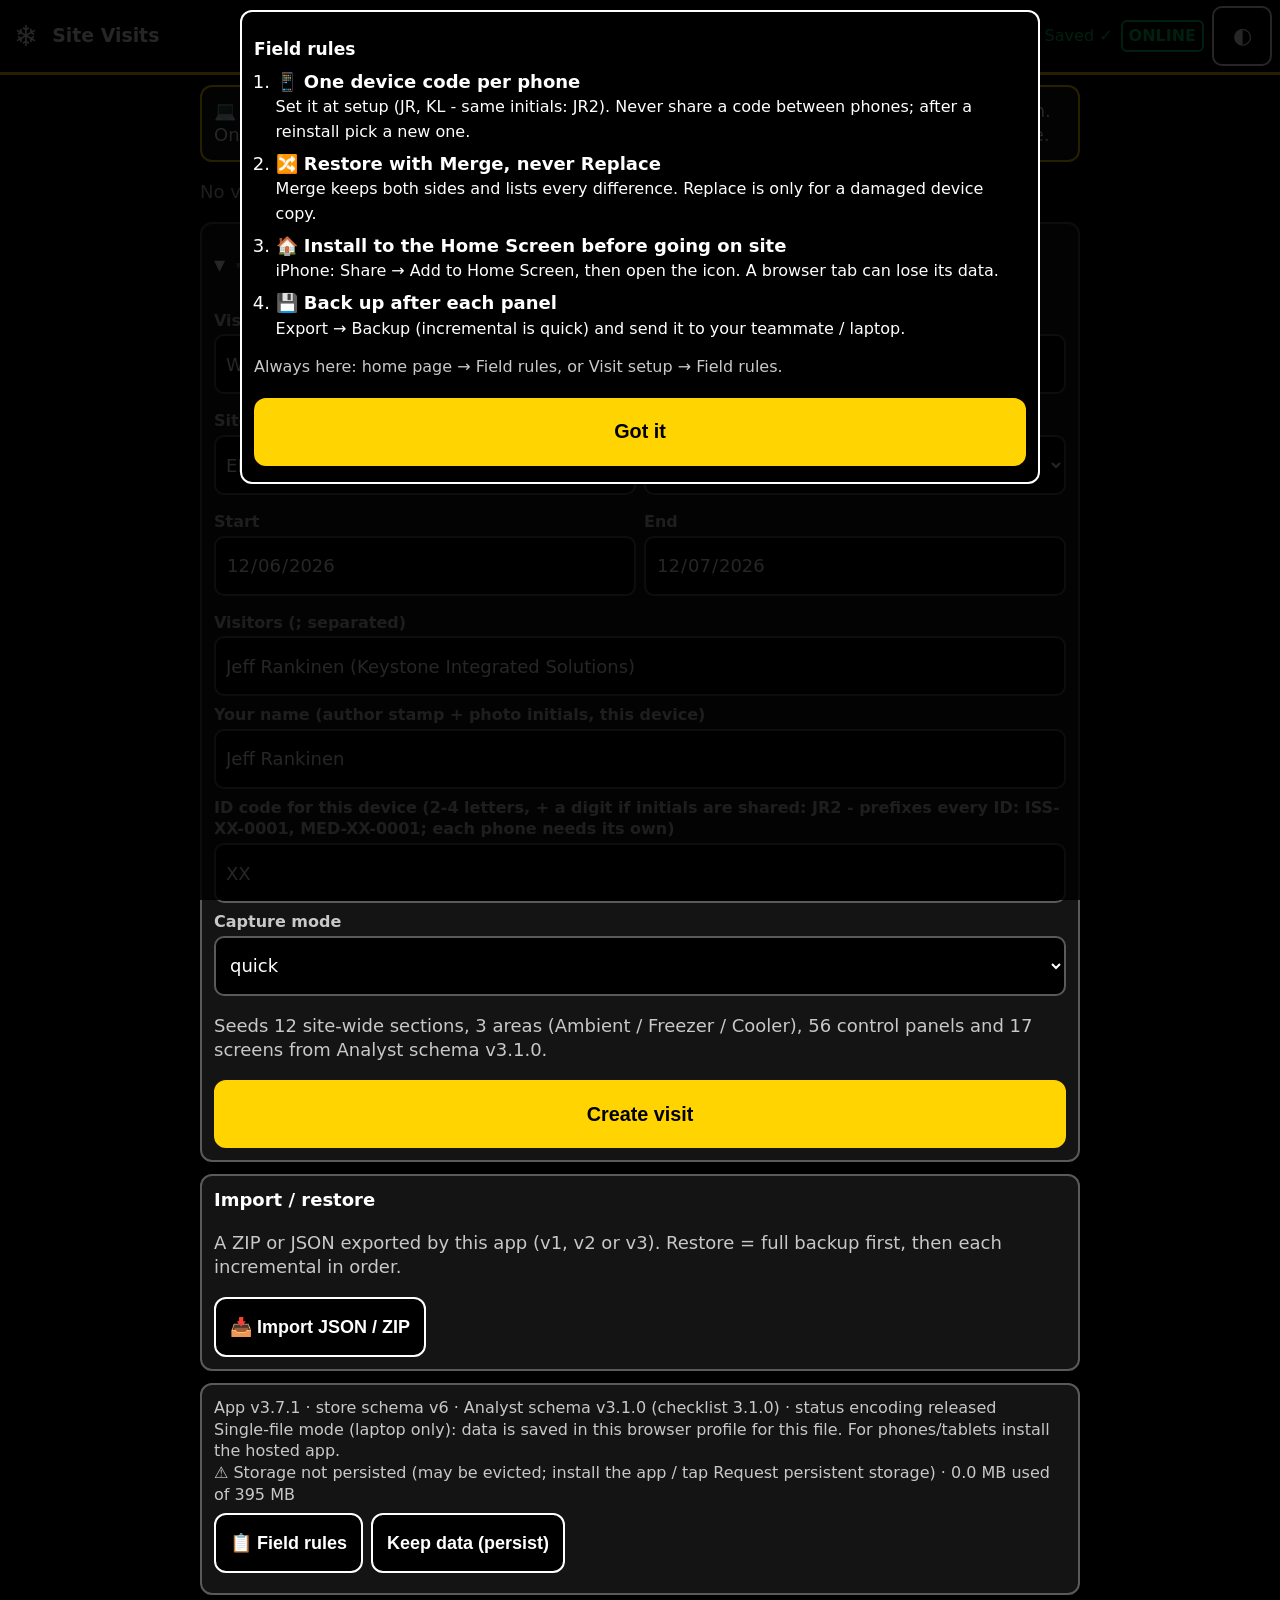
==== commit 910b9878: "v3.7.1: fix overlapping pills on Screen page" ====
--- a/site-visit.html
+++ b/site-visit.html
@@ -204,6 +204,13 @@
 #fieldrules .rules li { margin: .5em 0; }
 table.conf tr.redir td:first-child { font-style: italic; }
 #codepick input { text-transform: uppercase; }
+/* v3.7.1: chip/pill groups (Navigates to, Equipment types, Opto groups, checklist multiselects, Areas served, record filters) wrap onto new lines.
+   Before: .chips was a no-wrap flex row and .chip was nowrap, while the 3.5.0 rule label{min-width:0} let each pill shrink below its text, so labels spilled over their neighbours. */
+.chips{flex-wrap:wrap;overflow-x:visible;align-items:stretch}
+.chip{white-space:normal;overflow-wrap:anywhere;word-break:normal;flex:0 1 auto;min-width:0;max-width:100%;height:auto;line-height:1.25;gap:8px}
+.chip>span{min-width:0;overflow-wrap:anywhere}
+.chip>input{flex:0 0 28px;width:28px;height:28px;min-height:0;margin:0;padding:0}
+.chip>span{margin:0}
 
 </style>
 </head>
@@ -742,7 +749,7 @@
    Everything Analyst-owned comes from analyst-schema.js (generated) through schema-map.js; nothing here hard-codes
    panel lists, enums or checklist items. */
 const SCHEMA_VERSION = 6;        // internal store schema (v1 2026-10 PWA, v2 review §4, v3 Analyst 2.0.0, v4 Analyst 2.1.0, v5 Analyst 3.0.0, v6 Analyst 3.1.0)
-const APP_VERSION = '3.7.0';
+const APP_VERSION = '3.7.1';
 
 const AREA_CODES = CK.areas.map(a => a.code);                       // Ambient / Freezer / Cooler
 const AREA_SYSTEM = Object.fromEntries(CK.areas.map(a => [a.code, a.system]));
@@ -3094,7 +3101,7 @@
 if (localStorage.getItem('sv-big')) document.documentElement.classList.add('big');
 if ('serviceWorker' in navigator && location.protocol !== 'file:' && !window.SV_SINGLE)
   navigator.serviceWorker.register('sw.js').then(() => { const el = $('#swstat'); if (el) el.textContent = swStatus(); }).catch(e => console.warn('SW failed', e));
-navigator.serviceWorker?.addEventListener?.('controllerchange', () => { const el = $('#swstat'); if (el) el.textContent = swStatus(); if (route.hadController) toast('App updated - offline cache refreshed ✓', 3000); });
+navigator.serviceWorker?.addEventListener?.('controllerchange', () => { const el = $('#swstat'); if (el) el.textContent = swStatus(); if (route.hadController) toast('App updated ✓ - close and reopen the app to use the new version', 6000); });
 route.hadController = !!navigator.serviceWorker?.controller;
 iosGate(); acquireLock(); refreshQuota(); route().then(() => setTimeout(firstRunRules, 50));
 
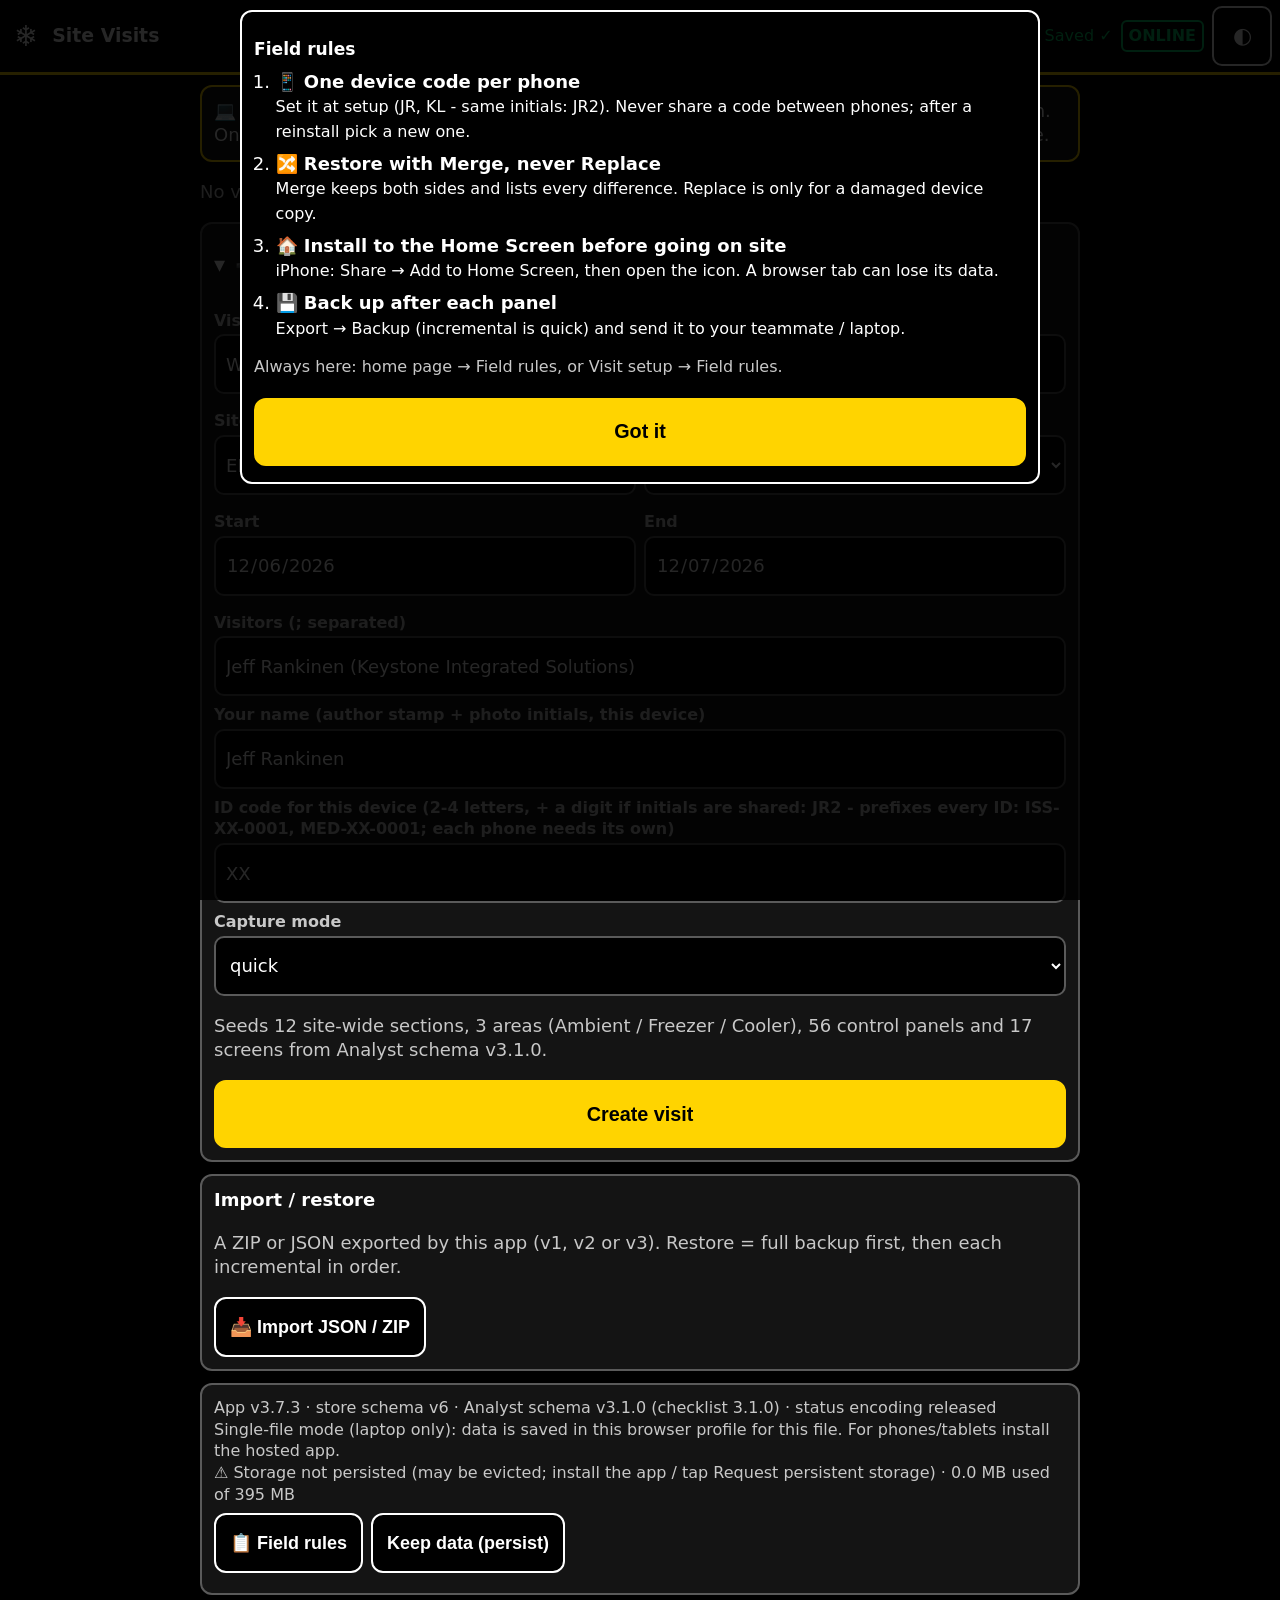
==== commit 1b537e8c: "v3.7.3: low-memory photo capture fix (includes 3.7.2)" ====
--- a/site-visit.html
+++ b/site-visit.html
@@ -316,12 +316,22 @@
   return { category: EN.issueCategory.includes(h.category) ? h.category : 'gap', priority: h.priority || 'Medium', status: h.status || 'Open', deliverables: h.deliverables || ['DeviceInventory'],
     titlePrefix: 'Access constraint', title: iid => `Access constraint: ${iid}` }; })();
 /* Analyst answer 3: shared vendor panels whose Sub-System / Area assignment is provisional until ISS-0020 closes.
-   Matched on panel label or normalised id; MCP-50 matches MCP-50(A-I), MCP-50A..MCP-50I and any other MCP-50 variant. */
+   3.7.2: driven by checklist.json, same rule as tools/gates.shared_vendor_panel (used by seed_import.py):
+   checklist.panels[] with panelType 'vendor' and more than one entry in areas. Matched on the panel label, panelId (without PNL-),
+   the label without its "(A-I)" suffix and every listed sub-panel (MCP-50A..MCP-50I, also written MCP-50-A); leading zeros
+   in the number are ignored (MCP-1 = MCP-01). Read live from the checklist on every call, so a new checklist needs no code change. */
 const PROVISIONAL_SUBSYSTEM = { issueId: 'ISS-0020', marker: 'provisional, see ISS-0020',
-  sourceRef: AS.checklist.uiHints?.provisionalSubSystem?.sourceRef || { doc: 'review', section: 'ISS-0020', detail: 'subSystemFallback=panelPrimary' },
-  patterns: [/^MCP-0?1$/, /^MCP-0?2$/, /^MOVU-ASTC$/, /^MCP-50(?!\d)/, /^MCP-89$/, /^MCP-90$/] };
-const isProvisionalPanel = p => { if (!p) return false; const c = [p.label, p.panelLabel, p.idNorm, String(p.panelId || p.id || '').replace(/^PNL-/, '')].filter(Boolean).map(x => String(x).toUpperCase().replace(/\s+/g, ''));
-  return c.some(x => PROVISIONAL_SUBSYSTEM.patterns.some(rx => rx.test(x))); };
+  sourceRef: AS.checklist.uiHints?.provisionalSubSystem?.sourceRef || { doc: 'review', section: 'ISS-0020', detail: 'subSystemFallback=panelPrimary' } };
+const sharedVendorPanels = () => (AS.checklist.panels || []).filter(p => p.panelType === 'vendor' && (p.areas || []).length > 1);
+const provKey = x => String(x || '').toUpperCase().replace(/\s+/g, '').replace(/^PNL-/, '').replace(/-0+(?=\d)/g, '-');
+const provKeys = () => { const k = new Set();
+  for (const p of sharedVendorPanels()) { const base = String(p.panelLabel || '').replace(/\(.*\)$/, '');
+    [p.panelLabel, p.panelId, base].forEach(x => x && k.add(provKey(x)));
+    for (const sp of p.subPanels || []) { k.add(provKey(sp)); const m = String(sp).match(/^(.*\d)([A-Z])$/i); if (m) k.add(provKey(m[1] + '-' + m[2])); } }
+  k.delete(''); return k; };
+const provisionalPanelLabels = () => sharedVendorPanels().map(p => p.panelLabel);
+const isProvisionalPanel = p => { if (!p) return false; const K = provKeys();
+  return [p.label, p.panelLabel, p.panelId || p.id].filter(Boolean).some(x => K.has(provKey(x))); };
 /* 3.1.0 (additive, coming): presenceAttestedBy / presenceAttestedAt. The app stores r.attest.presentOnSite = { by, at(ms) };
    this map is the rename. 3.1.0: ON - emitted (both or neither, ISO UTC) whenever the exported presentOnSite is yes/no and the schema defines them. */
 const ATTEST_EXPORT_MAP = { presentOnSite: { by: 'presenceAttestedBy', at: 'presenceAttestedAt' } };
@@ -749,7 +759,7 @@
    Everything Analyst-owned comes from analyst-schema.js (generated) through schema-map.js; nothing here hard-codes
    panel lists, enums or checklist items. */
 const SCHEMA_VERSION = 6;        // internal store schema (v1 2026-10 PWA, v2 review §4, v3 Analyst 2.0.0, v4 Analyst 2.1.0, v5 Analyst 3.0.0, v6 Analyst 3.1.0)
-const APP_VERSION = '3.7.1';
+const APP_VERSION = '3.7.3';
 
 const AREA_CODES = CK.areas.map(a => a.code);                       // Ambient / Freezer / Cooler
 const AREA_SYSTEM = Object.fromEntries(CK.areas.map(a => [a.code, a.system]));
@@ -1552,7 +1562,7 @@
     D.media.push(clean({ id: m.bid, sync: sync(m), recordStatus: 'open', trips: trips(), notes: m.note || undefined, filename: m.filename, kind: EN.mediaKind.includes(m.kind) ? m.kind : 'photo', photoType: EN.photoType.includes(m.photoType) ? m.photoType : 'other',
       capturedAt: iso(m.capturedAt || m.createdAt), areaId: st?.kind === 'area' ? 'AREA-' + st.key : st?.kind === 'panel' ? cpById[pnlId.get(st.id)]?.primaryAreaId : undefined, panelId: st?.kind === 'panel' && !rec ? pnlId.get(st.id) : undefined,   /* record media link via equipmentId / mediaIds only, so a section nameplate never satisfies the panel's nameplate (gates.py _media_types) */
       equipmentId: rec?.type === 'section' ? eqId.get(rec.id) : undefined, caption: m.caption || undefined, sensitive: !!m.sensitive,
-      storage: clean({ blobKey: m.id, mimeType: m.mime, bytes: m.size, maxEdgePx: m.compressed ? PHOTO_MAX : undefined, jpegQuality: m.compressed ? PHOTO_Q : undefined }) }));
+      storage: clean({ blobKey: m.id, mimeType: m.mime, bytes: m.size, maxEdgePx: m.compressed ? (m.maxEdge || PHOTO_MAX_LEGACY) : undefined, jpegQuality: m.compressed ? (m.jpegQ || PHOTO_Q) : undefined }) }));
   }
   D.observations = B.records.filter(r => r.type === 'observation').map(r => clean({ id: r.bid, sync: sync(r), recordStatus: r.recordStatus || 'open', trips: trips(), notes: r.f.notes || undefined, text: r.f.text || '(empty)', observedAt: iso(r.createdAt),
     areaId: areaOf(r.f), panelId: pnlId.get(r.f.panelId), equipmentId: eqId.get(r.f.equipmentId), tags: splitList(r.f.tags), mediaIds: mediaFor(m => m.recordId === r.id) }));
@@ -1746,7 +1756,7 @@
     { h: 'Coverage', table: T(['Areas', 'Panels', 'Panels verified', 'Sections', 'Tags', 'Alarms', 'Screens', 'Issues open', 'Media'], [[CK.areas.length, panels.length, panels.filter(s => isVerified(s.recordStatus)).length, doc.equipment.length, doc.tags.length, doc.alarms.length, doc.screens.length, doc.issues.filter(i => !['Closed', 'Deferred'].includes(i.status)).length, B.media.length]]) },
     { h: 'Site registry', table: T(['Field', 'Value'], Object.entries(doc.site).map(([k, x]) => [k, String(x)])) },
     { h: 'Device inventory', table: pick(inv, ['InventoryID', 'RecordType', 'Area', 'ControlPanel', 'SubSystem', 'EquipmentType', 'InstanceID', 'PLCModel', 'RecordStatus']) },
-    ...(prov.length ? [{ h: `Provisional Sub-System (${PROVISIONAL_SUBSYSTEM.issueId})`, text: `Shared vendor panels (MCP-01, MCP-02, MOVU-ASTC, MCP-50(A-I), MCP-89, MCP-90): ${prov.length} section(s) carry the panel's fallback Sub-System because the seed had no SubSystemCode. Treat as ${PROVISIONAL_SUBSYSTEM.marker}.` }] : []),
+    ...(prov.length ? [{ h: `Provisional Sub-System (${PROVISIONAL_SUBSYSTEM.issueId})`, text: `Shared vendor panels (${provisionalPanelLabels().join(', ')}): ${prov.length} section(s) carry the panel's fallback Sub-System because the seed had no SubSystemCode. Treat as ${PROVISIONAL_SUBSYSTEM.marker}.` }] : []),
     { h: 'Tag mapping matrix', table: pick(R['tag-mapping-matrix'], ['TagMapID', 'InstanceID', 'PointFolder', 'Point', 'OptoWesPath', 'PLCAddress', 'TagGroup', 'SourceStatus']) },
     { h: 'Alarm mapping matrix', table: pick(R['alarm-mapping-matrix'], ['AlarmMapID', 'ControlPanel', 'DeviceID', 'AlarmCode', 'PriorityLevel', 'IgnitionPriority', 'AlarmEventDescription']) },
     { h: 'Navigation matrix', table: navMatrix(doc) },
@@ -2076,7 +2086,7 @@
 function sec(key, title, body, openDefault = true) { const open = ui.open[key] ?? openDefault; return `<details data-key="${key}"${open ? ' open' : ''}><summary>${title}</summary><div class="secbody">${open ? body : `<div data-lazy="${key}"></div>`}</div></details>`; }
 const lazy = {};   // closed sections render on first open (keeps big panels light)
 function secL(key, title, fn, openDefault = false) { lazy[key] = fn; const open = ui.open[key] ?? openDefault; return `<details data-key="${key}"${open ? ' open' : ''}><summary>${title}</summary><div class="secbody">${open ? fn() : `<div data-lazy="${key}"></div>`}</div></details>`; }
-const thumbs = list => list.length ? `<div class="thumbs">${list.map(m => `<button class="th" data-act="media" data-id="${m.id}" aria-label="Open ${esc(m.filename || 'media')}">${m.thumb ? `<img src="${m.thumb}" alt="" loading="lazy">` : '<span>▶</span>'}${m.kind === 'video' ? '<b class="vb">VIDEO</b>' : ''}<b class="tb">${esc(PHOTO_TYPE[m.photoType]?.label || '')}</b>${m.blob ? '' : '<b class="vb miss">NO FILE</b>'}</button>`).join('')}</div>` : '';
+const thumbs = list => list.length ? `<div class="thumbs">${list.map(m => `<button class="th" data-act="media" data-id="${m.id}" aria-label="Open ${esc(m.filename || 'media')}">${m.thumb ? `<img src="${m.thumb}" alt="" loading="lazy">` : `<span>${m.kind === 'video' ? '▶' : '🖼'}</span>`}${m.kind === 'video' ? '<b class="vb">VIDEO</b>' : ''}<b class="tb">${esc(PHOTO_TYPE[m.photoType]?.label || '')}</b>${m.blob ? '' : '<b class="vb miss">NO FILE</b>'}</button>`).join('')}</div>` : '';
 const typeOpts = cur => PHOTO_TYPES.map(([k, l]) => opt(k, cur, l)).join('');
 const dataCtx = c => Object.entries(c).map(([k, v]) => `data-${k}="${esc(v || '')}"`).join(' ');
 const capButtons = (c, defType = 'other') => `<div class="capbox"><label class="fld"><span>Photo type (sets the file name)</span><select class="captype" data-change="captype">${typeOpts(defType)}</select></label><div class="row"><button class="btn" data-act="cap" data-kind="photo" ${dataCtx(c)}>📷 Photo</button><button class="btn" data-act="cap" data-kind="video" ${dataCtx(c)}>🎥 Video</button><button class="btn" data-act="cap" data-kind="lib" ${dataCtx(c)}>📁 File</button></div></div>`;
@@ -2405,64 +2415,195 @@
   return new Promise(res => { const t = setTimeout(() => res(null), 6000);
     navigator.geolocation.getCurrentPosition(p => { clearTimeout(t); res({ lat: p.coords.latitude, lon: p.coords.longitude, acc: p.coords.accuracy, ts: p.timestamp }); }, () => { clearTimeout(t); res(null); }, { enableHighAccuracy: true, timeout: 5000, maximumAge: 60000 }); });
 }
+/* Video poster thumbnail (videos are never decoded into JS memory - the File/Blob is stored as-is). */
 async function makeThumb(blob, kind) {
-  const url = URL.createObjectURL(blob);
+  if (kind !== 'video') return null;   /* 3.7.3: photo thumbs come from the small canvas in encodePhoto - never a second decode */
+  const url = URL.createObjectURL(blob); let v, c;
   try {
-    const src = await new Promise((res, rej) => { const to = setTimeout(() => rej(new Error('timeout')), 6000);
-      if (kind === 'video') { const v = document.createElement('video'); v.muted = true; v.playsInline = true; v.preload = 'auto';
-        v.onloadeddata = () => { v.currentTime = Math.min(0.3, (v.duration || 1) / 2); }; v.onseeked = () => { clearTimeout(to); res(v); }; v.onerror = () => rej(new Error('video')); v.src = url; }
-      else { const i = new Image(); i.onload = () => { clearTimeout(to); res(i); }; i.onerror = () => rej(new Error('img')); i.src = url; } });
-    const w = src.videoWidth || src.naturalWidth, h = src.videoHeight || src.naturalHeight, sc = Math.min(1, 360 / Math.max(w, h));
-    const c = document.createElement('canvas'); c.width = Math.max(1, Math.round(w * sc)); c.height = Math.max(1, Math.round(h * sc));
-    c.getContext('2d').drawImage(src, 0, 0, c.width, c.height); const out = c.toDataURL('image/jpeg', 0.72); c.width = c.height = 0; return out;
-  } catch (e) { return null; } finally { URL.revokeObjectURL(url); }
-}
-/* Photos re-encoded on capture: long edge <= 1600 px, JPEG q0.7. Videos stored as-is. All as IndexedDB Blobs. */
-const PHOTO_MAX = 1600, PHOTO_Q = 0.7;
-async function compressPhoto(file) {
-  if (!/^image\/(jpeg|jpg|png|webp|heic|heif|bmp)$/i.test(file.type || '')) return null;
-  let src, w, h, url;
+    v = await new Promise((res, rej) => { const to = setTimeout(() => rej(new Error('timeout')), 6000); const e = document.createElement('video'); e.muted = true; e.playsInline = true; e.preload = 'auto';
+      e.onloadeddata = () => { e.currentTime = Math.min(0.3, (e.duration || 1) / 2); }; e.onseeked = () => { clearTimeout(to); res(e); }; e.onerror = () => { clearTimeout(to); rej(new Error('video')); }; e.src = url; });
+    const w = v.videoWidth, h = v.videoHeight, sc = Math.min(1, THUMB_MAX / Math.max(w, h));
+    c = document.createElement('canvas'); c.width = Math.max(1, Math.round(w * sc)); c.height = Math.max(1, Math.round(h * sc));
+    c.getContext('2d').drawImage(v, 0, 0, c.width, c.height); return await canvasThumb(c);
+  } catch (e) { return null; } finally { releaseCanvas(c); if (v) { v.removeAttribute('src'); v.load?.(); } URL.revokeObjectURL(url); }
+}
+/* ================= 3.7.3: low-memory photo capture =================
+   iOS killed the page ("low memory") because 3.7.1 decoded every camera photo at FULL resolution (12-48 MP = 48-190 MB of pixels)
+   before shrinking it. Now: the photo is decoded already downscaled (createImageBitmap resize, feature-detected; else one <img>
+   drawn straight onto ONE target-size canvas), encoded with toBlob (never toDataURL), the thumbnail is cut from that small canvas,
+   only the first 128 KB are read for EXIF, everything is released at once, and captures run strictly one at a time.
+   If decode / encode fails: automatic retry at 1000 px q0.6, then 800 px q0.5; then a "Photo NOT saved" card with Retry and
+   "Save original without compression". Stored media / IDs are never touched. */
+const PHOTO_STEPS = [[1400, 0.7], [1000, 0.6], [800, 0.5]];
+const PHOTO_MAX = PHOTO_STEPS[0][0], PHOTO_Q = PHOTO_STEPS[0][1], PHOTO_MAX_LEGACY = 1600, THUMB_MAX = 360, HEAD_BYTES = 131072;
+const PHOTO_RE = /^image\/(jpeg|jpg|pjpeg|png|webp|heic|heif|bmp|gif|avif)$/i;
+const releaseCanvas = c => { if (c) { c.width = 0; c.height = 0; } };
+const blobToDataURL = b => new Promise(res => { const r = new FileReader(); r.onload = () => res(r.result); r.onerror = () => res(null); r.readAsDataURL(b); });
+async function canvasThumb(src) {   /* small (<=360 px) JPEG data URL from an already-small canvas - format kept for existing media / backups */
+  let t;
+  try { const sc = Math.min(1, THUMB_MAX / Math.max(src.width, src.height)); t = document.createElement('canvas'); t.width = Math.max(1, Math.round(src.width * sc)); t.height = Math.max(1, Math.round(src.height * sc));
+    t.getContext('2d').drawImage(src, 0, 0, t.width, t.height); const b = await new Promise(res => t.toBlob(res, 'image/jpeg', 0.72)); return b ? await blobToDataURL(b) : null;
+  } catch (e) { return null; } finally { releaseCanvas(t); }
+}
+/* Header only (first 128 KB): pixel size, EXIF orientation, EXIF GPS + DateTimeOriginal. Never reads the whole file. */
+async function readImageHead(file) {
+  const o = { w: 0, h: 0, orient: 1, fmt: '' };
+  let dv; try { dv = new DataView(await file.slice(0, HEAD_BYTES).arrayBuffer()); } catch (e) { return o; }
+  const n = dv.byteLength, u8 = i => dv.getUint8(i), u16 = i => dv.getUint16(i), u32 = i => dv.getUint32(i);
   try {
-    if (window.createImageBitmap) src = await createImageBitmap(file, { imageOrientation: 'from-image' }).catch(() => createImageBitmap(file)).catch(() => null);
-    if (src) { w = src.width; h = src.height; }
-    else { url = URL.createObjectURL(file); src = await new Promise((res, rej) => { const i = new Image(); i.onload = () => res(i); i.onerror = () => rej(new Error('decode')); i.src = url; }); w = src.naturalWidth; h = src.naturalHeight; }
-    if (!w || !h) return null;
-    const sc = Math.min(1, PHOTO_MAX / Math.max(w, h)), cw = Math.max(1, Math.round(w * sc)), ch = Math.max(1, Math.round(h * sc));
-    const c = document.createElement('canvas'); c.width = cw; c.height = ch; const g = c.getContext('2d'); g.fillStyle = '#fff'; g.fillRect(0, 0, cw, ch); g.drawImage(src, 0, 0, cw, ch);
-    const blob = await new Promise(res => c.toBlob(res, 'image/jpeg', PHOTO_Q)); c.width = c.height = 0;
-    if (!blob) return null;
-    if (sc === 1 && /jpe?g/i.test(file.type) && blob.size >= file.size) return { blob: new Blob([file], { type: 'image/jpeg' }), width: w, height: h, compressed: false };
-    return { blob, width: cw, height: ch, compressed: true };
-  } catch (e) { return null; } finally { src?.close?.(); if (url) URL.revokeObjectURL(url); }
-}
-async function addFiles(files) {
-  const c = capCtx; let n = 0;
+    if (n > 24 && u32(0) === 0x89504E47) { o.fmt = 'png'; o.w = u32(16); o.h = u32(20); return o; }
+    if (n < 4 || u16(0) !== 0xFFD8) return o;
+    o.fmt = 'jpeg'; let p = 2;
+    while (p + 4 <= n) {
+      if (u8(p) !== 0xFF) break; const mk = u8(p + 1); if (mk === 0xFF) { p++; continue; }
+      if (mk === 0xD8 || mk === 0x01 || (mk >= 0xD0 && mk <= 0xD7)) { p += 2; continue; }
+      const len = u16(p + 2);
+      if (mk === 0xE1 && p + 10 < n && u32(p + 4) === 0x45786966) parseExif(dv, p + 10, Math.min(n, p + 2 + len), o);
+      if (mk >= 0xC0 && mk <= 0xCF && mk !== 0xC4 && mk !== 0xC8 && mk !== 0xCC && p + 9 <= n) { o.h = u16(p + 5); o.w = u16(p + 7); break; }
+      p += 2 + len;
+    }
+  } catch (e) { /* header unreadable - decode path still works, just without a known size */ }
+  return o;
+}
+function parseExif(dv, t, end, o) {
+  const le = dv.getUint16(t) === 0x4949, U16 = i => dv.getUint16(i, le), U32 = i => dv.getUint32(i, le), ok = i => i >= t && i <= end;   /* i = end of the bytes about to be read */
+  const ifd = (off, fn) => { const s = t + off; if (!ok(s + 2)) return; const cnt = U16(s); for (let k = 0; k < cnt; k++) { const e = s + 2 + k * 12; if (!ok(e + 12)) return; fn(U16(e), U16(e + 2), U32(e + 4), U32(e + 8), e + 8); } };
+  const rat = (off, c) => { const a = []; for (let k = 0; k < c; k++) { const q = t + off + k * 8; if (!ok(q + 8)) return null; const d = U32(q + 4); a.push(d ? U32(q) / d : 0); } return a; };
+  const str = (cnt, vo, e) => { const s = cnt > 4 ? t + vo : e; let r = ''; for (let k = 0; k < cnt - 1 && ok(s + k); k++) r += String.fromCharCode(dv.getUint8(s + k)); return r; };
+  let gpsOff = 0, exOff = 0, g = {};
+  ifd(U32(t + 4), (tag, ty, cnt, vo, e) => { if (tag === 0x0112) o.orient = U16(e) || 1; else if (tag === 0x8825) gpsOff = vo; else if (tag === 0x8769) exOff = vo; });
+  if (exOff) ifd(exOff, (tag, ty, cnt, vo, e) => { if (tag === 0x9003) { const m = /^(\d{4}):(\d\d):(\d\d) (\d\d):(\d\d):(\d\d)/.exec(str(cnt, vo, e)); if (m) { const d = new Date(+m[1], m[2] - 1, +m[3], +m[4], +m[5], +m[6]).getTime(); if (d > 0) o.taken = d; } } });
+  if (gpsOff) ifd(gpsOff, (tag, ty, cnt, vo, e) => { if (tag === 1 || tag === 3) g[tag] = String.fromCharCode(dv.getUint8(e)); else if ((tag === 2 || tag === 4) && cnt === 3) g[tag] = rat(vo, 3); });
+  const dms = a => a && a[0] + a[1] / 60 + a[2] / 3600;
+  if (g[2] && g[4]) { const lat = dms(g[2]) * (g[1] === 'S' ? -1 : 1), lon = dms(g[4]) * (g[3] === 'W' ? -1 : 1); if (isFinite(lat) && isFinite(lon) && (lat || lon) && Math.abs(lat) <= 90 && Math.abs(lon) <= 180) o.gps = { lat, lon }; }
+}
+let cibResize;   /* feature-detect createImageBitmap resize + EXIF orientation once (Safari < 17 lacks resize - it then uses the <img> path) */
+async function cibResizeOK() {
+  if (cibResize !== undefined) return cibResize; cibResize = false;
+  if (!window.createImageBitmap) return false; let c, bm;
+  try { c = document.createElement('canvas'); c.width = 8; c.height = 4; c.getContext('2d').fillRect(0, 0, 8, 4); const b = await new Promise(res => c.toBlob(res, 'image/png'));
+    bm = await createImageBitmap(b, { resizeWidth: 4, resizeHeight: 2, resizeQuality: 'medium', imageOrientation: 'from-image' }); cibResize = bm.width === 4 && bm.height === 2;
+  } catch (e) { cibResize = false; } finally { bm?.close?.(); releaseCanvas(c); }
+  return cibResize;
+}
+const fit = (w, h, max) => { const sc = Math.min(1, max / Math.max(w, h)); return [Math.max(1, Math.round(w * sc)), Math.max(1, Math.round(h * sc)), sc]; };
+/* One attempt: decode already scaled to <= max, draw on ONE canvas of the target size, toBlob, thumb from that canvas, release all. */
+async function encodePhoto(file, hd, max, q, useCib) {
+  let bm = null, img = null, url = '', c = null;
+  try {
+    let src, w, h;
+    const ow = hd.orient >= 5 && hd.orient <= 8 ? hd.h : hd.w, oh = hd.orient >= 5 && hd.orient <= 8 ? hd.w : hd.h;   /* oriented (display) size */
+    if (useCib && ow && oh) {   /* width only: the browser keeps the (oriented) aspect ratio, so a misread EXIF tag can never squash the photo.
+        Cheap 'low' resample to 2x the target, then a 'high'-quality canvas step: same sharpness as 'medium', without Chromium's extra full-size mip buffers (-45 MB on 48 MP) */
+      bm = await createImageBitmap(file, { resizeWidth: Math.min(ow, 2 * fit(ow, oh, max)[0]), resizeQuality: 'low', imageOrientation: 'from-image' }); src = bm; w = bm.width; h = bm.height; }
+    else { url = URL.createObjectURL(file); img = new Image(); img.decoding = 'async';
+      await new Promise((res, rej) => { img.onload = res; img.onerror = () => rej(new Error('image decode failed')); img.src = url; });
+      src = img; w = img.naturalWidth; h = img.naturalHeight; }
+    if (!w || !h) throw new Error('image has no size');
+    const [cw, ch, sc] = fit(w, h, max);
+    c = document.createElement('canvas'); c.width = cw; c.height = ch; const g = c.getContext('2d'); if (!g) throw new Error('no canvas memory');
+    g.fillStyle = '#fff'; g.fillRect(0, 0, cw, ch); g.imageSmoothingEnabled = true; g.imageSmoothingQuality = 'high'; g.drawImage(src, 0, 0, cw, ch);
+    bm?.close?.(); bm = null; if (img) { img.src = ''; img = null; } if (url) { URL.revokeObjectURL(url); url = ''; }   /* decoded source gone before encoding */
+    const blob = await new Promise(res => c.toBlob(res, 'image/jpeg', q));
+    if (!blob || !blob.size) throw new Error('JPEG encode failed (toBlob returned null)');
+    const thumb = await canvasThumb(c);
+    const native = Math.max(ow || w, oh || h) <= max && sc === 1;
+    if (native && /jpe?g/i.test(file.type || hd.fmt) && blob.size >= file.size) return { blob: new Blob([file], { type: 'image/jpeg' }), width: cw, height: ch, compressed: false, thumb };
+    return { blob, width: cw, height: ch, compressed: true, maxEdge: max, jpegQ: q, thumb };
+  } finally { bm?.close?.(); if (img) img.src = ''; if (url) URL.revokeObjectURL(url); releaseCanvas(c); }
+}
+async function compressPhoto(file, hd) {
+  const errs = []; let useCib = await cibResizeOK();
+  for (const [max, q] of PHOTO_STEPS) {
+    try { const r = await encodePhoto(file, hd, max, q, useCib); if (errs.length) console.warn('photo saved after retry at', max, errs); return { ...r, retries: errs.length }; }
+    catch (e) { errs.push(`${max}px: ${e?.message || e}`); console.warn('photo encode failed', max, e); if (useCib) useCib = false; /* next step: plain <img> decode */
+      await new Promise(r => setTimeout(r, 120)); }   /* give the GC a moment before the smaller retry */
+  }
+  return { failed: true, errs };
+}
+/* Captures are processed strictly one at a time (queue), each persisted before the next is decoded. */
+const capQ = [], capFailed = []; let capRun = null;
+function addFiles(files) {
+  const ctx = { ...capCtx }; for (const file of files) capQ.push({ file, ctx, visitId: S.visit.id });
+  if (!capRun) capRun = runCapQ().finally(() => { capRun = null; });
+  return capRun;
+}
+async function runCapQ() {
   if (!S.media.length) requestPersist();
   const q = await refreshQuota();
   if (q.level === 'block') toast('⚠️ Storage is full - trying to save anyway. Back up and free space now.', 5000);
-  for (const file of files) {
-    const kind = (file.type || '').startsWith('video') ? 'video' : 'photo';
-    toast(`Saving ${kind}…`, 8000);
-    const cp = kind === 'photo' ? await compressPhoto(file) : null;
-    const blob = cp?.blob || new Blob([file], { type: file.type || 'application/octet-stream' });
-    const [thumb, gps, crc] = await Promise.all([makeThumb(blob, kind), getGps(), crc32Blob(blob)]);
-    const m = { id: uid(), visitId: S.visit.id, dayId: activeDay()?.id, stopId: c.stop || '', shotId: c.shot || '', recordId: c.rec || '', kind, photoType: c.type || (kind === 'video' ? 'video_operation' : 'other'),
-      mime: blob.type, name: file.name || '', size: blob.size, origSize: file.size, origMime: file.type || '', width: cp?.width, height: cp?.height, compressed: !!cp?.compressed, crc,
-      blob, thumb, note: '', tags: [], sensitive: false, gps, capturedAt: Date.now(), takenAt: file.lastModified || Date.now(), createdAt: Date.now(), updatedAt: Date.now(), ...who() };
-    if (!EN.photoType.includes(m.photoType)) m.photoType = 'other';
-    assignMediaName(S, m);                   // filename + sequence fixed now (should-fix); never renamed implicitly
-    m.bid = nextBid('media');                // 3.6.0 B2: photo ID (MED-JR-0007) at capture, every path (shot list, freeform, video, library, floating camera)
-    S.media.push(m); touch('media', m); touch('visits', S.visit); n++;
-  }
-  const ok = await flush();
-  toast(ok ? `Saved ${n} file${n === 1 ? '' : 's'} ✓` : `⛔ ${n} file${n === 1 ? '' : 's'} NOT SAVED - storage error. See the red banner.`, ok ? 2400 : 6000); route(); refreshQuota();
+  let n = 0, bad = 0;
+  while (capQ.length) { const it = capQ.shift(); const r = await captureOne(it); if (r === true) n++; else if (r === false) bad++; }
+  capMark(null);
+  if (capFailed.length) showCapFail(); else if (n || bad) toast(!bad ? `Saved ${n} file${n === 1 ? '' : 's'} ✓` : `⛔ ${bad} file${bad === 1 ? '' : 's'} NOT SAVED - storage error. See the red banner.`, bad ? 6000 : 2400);
+  route(); refreshQuota();
+}
+/* returns true (saved), false (storage error - stays queued in memory with the red banner), or 'failed' (photo processing failed - card) */
+async function captureOne(it, raw = false) {
+  if (!S || S.visit.id !== it.visitId) { capFailed.push(it); return 'failed'; }
+  const file = it.file, c = it.ctx, kind = (file.type || '').startsWith('video') ? 'video' : 'photo';
+  toast(`Saving ${kind}…`, 8000);
+  const gpsP = getGps();   /* runs while the photo is processed */
+  let cp = null, hd = { orient: 1 };
+  if (kind === 'photo') {
+    hd = await readImageHead(file);
+    if (!raw && (PHOTO_RE.test(file.type || '') || hd.fmt)) { cp = await compressPhoto(file, hd); if (cp.failed) { it.errs = cp.errs; capFailed.push(it); await gpsP; return 'failed'; } }
+  }
+  const blob = cp?.blob || new Blob([file], { type: file.type || 'application/octet-stream' });   /* videos / originals: the File itself, never read into memory */
+  const [thumb, gps] = await Promise.all([cp ? cp.thumb : makeThumb(blob, kind), gpsP]);
+  const crc = await crc32Blob(blob);
+  const now = Date.now(), exifGps = S.visit.gps && hd.gps ? { ...hd.gps, src: 'exif' } : null;
+  const m = { id: uid(), visitId: S.visit.id, dayId: activeDay()?.id, stopId: c.stop || '', shotId: c.shot || '', recordId: c.rec || '', kind, photoType: c.type || (kind === 'video' ? 'video_operation' : 'other'),
+    mime: blob.type || 'application/octet-stream', name: file.name || '', size: blob.size, origSize: file.size, origMime: file.type || '', width: cp?.width || (raw ? (hd.orient >= 5 ? hd.h : hd.w) || undefined : undefined), height: cp?.height || (raw ? (hd.orient >= 5 ? hd.w : hd.h) || undefined : undefined),
+    compressed: !!cp?.compressed, crc, blob, thumb, note: '', tags: [], sensitive: false, gps: gps || exifGps, capturedAt: now, takenAt: hd.taken || file.lastModified || now, createdAt: now, updatedAt: now, ...who() };
+  if (cp?.compressed) { m.maxEdge = cp.maxEdge; m.jpegQ = cp.jpegQ; }
+  if (raw) m.uncompressed = true;
+  if (!EN.photoType.includes(m.photoType)) m.photoType = 'other';
+  assignMediaName(S, m);                   // filename + sequence fixed now (should-fix); never renamed implicitly
+  m.bid = nextBid('media');                // 3.6.0 B2: photo ID (MED-JR-0007) at capture, every path (shot list, freeform, video, library, floating camera)
+  S.media.push(m); touch('media', m); touch('visits', S.visit);
+  it.file = null; cp = null;               // drop our reference to the original as soon as it is stored
+  return await flush();
+}
+function capWhere(it) { const st = S?.stops.find(s => s.id === it.ctx.stop), sh = st?.shots?.find(x => x.id === it.ctx.shot);
+  return [st ? stopName(st.id) : '', sh?.text || PHOTO_TYPE[it.ctx.type]?.label || ''].filter(Boolean).join(' · '); }
+function showCapFail() {
+  if (!capFailed.length) return; $('.modal.capfail')?.remove();
+  const n = capFailed.length, mb = capFailed.reduce((a, it) => a + (it.file?.size || 0), 0) / 1048576;
+  modal(`<h3>⛔ ${n === 1 ? 'Photo' : n + ' photos'} NOT saved</h3>
+    <p>The phone could not process ${n === 1 ? 'this photo' : 'these photos'} (tried ${PHOTO_STEPS.map(s => s[0] + ' px').join(', ')} - usually low memory). <b>Your notes and everything else are saved.</b></p>
+    <p class="small muted">${capFailed.map(it => esc(capWhere(it) || it.file?.name || 'photo')).join('<br>')}</p>
+    <button class="btn big pri" data-act="capretry" style="width:100%">↻ Retry</button>
+    <div class="row" style="margin-top:.6rem"><button class="btn" data-act="capraw">Save original without compression (${mb.toFixed(1)} MB)</button><button class="btn danger" data-act="capdiscard">Discard</button></div>
+    <p class="small muted">If Retry keeps failing: close other apps, or save the original and back up soon (originals use more storage).</p>`, 'capfail');
+}
+async function capRetry(raw) {
+  const items = capFailed.splice(0); closeModal(false);
+  if (!S) return;
+  let n = 0, bad = 0; for (const it of items) { if (!it.file) continue; const r = await captureOne(it, raw); if (r === true) n++; else if (r === false) bad++; }
+  if (capFailed.length) showCapFail(); else toast(bad ? `⛔ ${bad} NOT SAVED - storage error. See the red banner.` : `Saved ${n} file${n === 1 ? '' : 's'} ✓${raw ? ' (original, uncompressed)' : ''}`, bad ? 6000 : 2400);
+  route(); refreshQuota();
+}
+/* If iOS reloads the page mid-capture (low memory), the photo is gone - say so on the next launch instead of failing silently. */
+function capMark(v) { try { v ? localStorage.setItem('sv-cap-pending', JSON.stringify(v)) : localStorage.removeItem('sv-cap-pending'); } catch (e) { } }
+function capInterrupted() {
+  let mk; try { mk = JSON.parse(localStorage.getItem('sv-cap-pending') || 'null'); } catch (e) { } capMark(null);
+  if (!mk || !(Date.now() - mk.at < 10 * 60000) || !S || S.visit.id !== mk.visitId || $('.modal')) return;
+  capCtx = mk.ctx;
+  modal(`<h3>⚠️ Last ${mk.kind === 'video' ? 'video' : 'photo'} was not saved</h3><p>The app was restarted (iOS low memory) while ${mk.phase === 'processing' ? 'saving' : 'taking'} it. Nothing else was lost.</p>
+    <p class="small muted">${esc(capWhere({ ctx: mk.ctx }))}</p><button class="btn big pri" data-act="capretake" data-kind="${esc(mk.kind || 'photo')}" style="width:100%">📷 Retake now</button><div class="row" style="margin-top:.6rem"><button class="btn" data-act="mclose">Close</button></div>`, 'capfail');
 }
 function startCapture(b) {
   if (quota.level === 'block') { modal(`<h3>⛔ Storage full</h3><p>${((quota.quota - quota.usage) / 1048576).toFixed(0)} MB free. Back up, then delete old media or visits before taking more photos.</p><div class="row"><button class="btn pri" data-act="backup" data-x="incremental">💾 Back up now</button><button class="btn" data-act="mclose">Close</button></div>`); return; }
   const sh = b.dataset.shot && S.stops.find(s => s.id === b.dataset.stop)?.shots.find(x => x.id === b.dataset.shot);
   capCtx = { stop: b.dataset.stop, shot: b.dataset.shot, rec: b.dataset.rec, type: sh ? sh.photoType : b.dataset.type || b.closest('.capbox')?.querySelector('select.captype')?.value || '' };
-  const k = b.dataset.kind, el = $(k === 'video' ? '#capVideo' : k === 'lib' ? '#capLib' : '#capPhoto');
-  el.value = ''; el.click(); refreshQuota();
+  openCapInput(b.dataset.kind);
+}
+function openCapInput(k) {
+  const el = $(k === 'video' ? '#capVideo' : k === 'lib' ? '#capLib' : '#capPhoto');
+  el.value = ''; el.click();
+  capMark({ at: Date.now(), visitId: S.visit.id, ctx: capCtx, kind: k === 'video' ? 'video' : 'photo', phase: 'camera' });
+  flush(); refreshQuota();   /* typed notes are on disk before the camera takes the phone's memory */
 }
 function fab() {
   const p = location.hash.split('/'), s = p[3] === 's' ? S.stops.find(x => x.id === p[4]) : null, r = p[3] === 'r' ? S.records.find(x => x.id === p[4]) : null;
@@ -2900,6 +3041,10 @@
       case 'retrysave': { saveFail = 0; const ok = await flush(); toast(ok ? 'Saved ✓' : 'Still NOT SAVED - free space (Media) and retry', 3500); break; }
       case 'go': location.hash = b.dataset.href; break;
       case 'cap': startCapture(b); break;
+      case 'capretry': await capRetry(false); break;
+      case 'capraw': await capRetry(true); break;
+      case 'capdiscard': if (confirm(`Discard ${capFailed.length === 1 ? 'this photo' : capFailed.length + ' photos'}? ${capFailed.length === 1 ? 'It is' : 'They are'} not saved anywhere.`)) { capFailed.splice(0); closeModal(); } break;
+      case 'capretake': closeModal(false); openCapInput(b.dataset.kind); break;
       case 'fab': fab(); break;
       case 'media': openMedia(b.dataset.id); break;
       case 'mclose': closeModal(); break;
@@ -3059,7 +3204,11 @@
 document.addEventListener('toggle', e => { const k = e.target.dataset?.key; if (!k) return; ui.open[k] = e.target.open; localStorage.setItem('sv-open', JSON.stringify(ui.open));
   const ph = e.target.querySelector(':scope > .secbody > [data-lazy]'); if (e.target.open && ph && lazy[k]) ph.outerHTML = lazy[k](); }, true);
 document.addEventListener('keydown', e => { if (e.key === 'Escape' && $('.modal') && !bk) closeModal(); });
-for (const id of ['capPhoto', 'capVideo', 'capLib']) document.getElementById(id).addEventListener('change', e => e.target.files.length && addFiles([...e.target.files]).catch(err => toast('Capture failed: ' + err.message, 6000)));
+for (const id of ['capPhoto', 'capVideo', 'capLib']) { const el = document.getElementById(id);
+  el.addEventListener('change', e => { const fs = [...e.target.files]; e.target.value = ''; if (!fs.length) return capMark(null);   /* input lets go of the File list */
+    try { const mk = JSON.parse(localStorage.getItem('sv-cap-pending') || 'null'); if (mk) capMark({ ...mk, phase: 'processing', at: Date.now() }); } catch (_) { }
+    addFiles(fs).catch(err => { capMark(null); toast('Capture failed: ' + err.message, 6000); }); });
+  el.addEventListener('cancel', () => capMark(null)); }
 $('#impFile').addEventListener('change', e => e.target.files[0] && importFile(e.target.files[0]).catch(err => { console.error(err); modal(`<h3>Import failed</h3><p>${esc(err.message)}</p><p>Nothing on this device was changed.</p><button class="btn pri" data-act="mclose">OK</button>`); }));
 addEventListener('online', () => route()); addEventListener('offline', () => route());
 addEventListener('beforeinstallprompt', e => { e.preventDefault(); deferredInstall = e; if (!S) route(); });
@@ -3103,7 +3252,7 @@
   navigator.serviceWorker.register('sw.js').then(() => { const el = $('#swstat'); if (el) el.textContent = swStatus(); }).catch(e => console.warn('SW failed', e));
 navigator.serviceWorker?.addEventListener?.('controllerchange', () => { const el = $('#swstat'); if (el) el.textContent = swStatus(); if (route.hadController) toast('App updated ✓ - close and reopen the app to use the new version', 6000); });
 route.hadController = !!navigator.serviceWorker?.controller;
-iosGate(); acquireLock(); refreshQuota(); route().then(() => setTimeout(firstRunRules, 50));
+iosGate(); acquireLock(); refreshQuota(); route().then(() => setTimeout(() => { capInterrupted(); firstRunRules(); }, 50));
 
 </script>
 </body>
